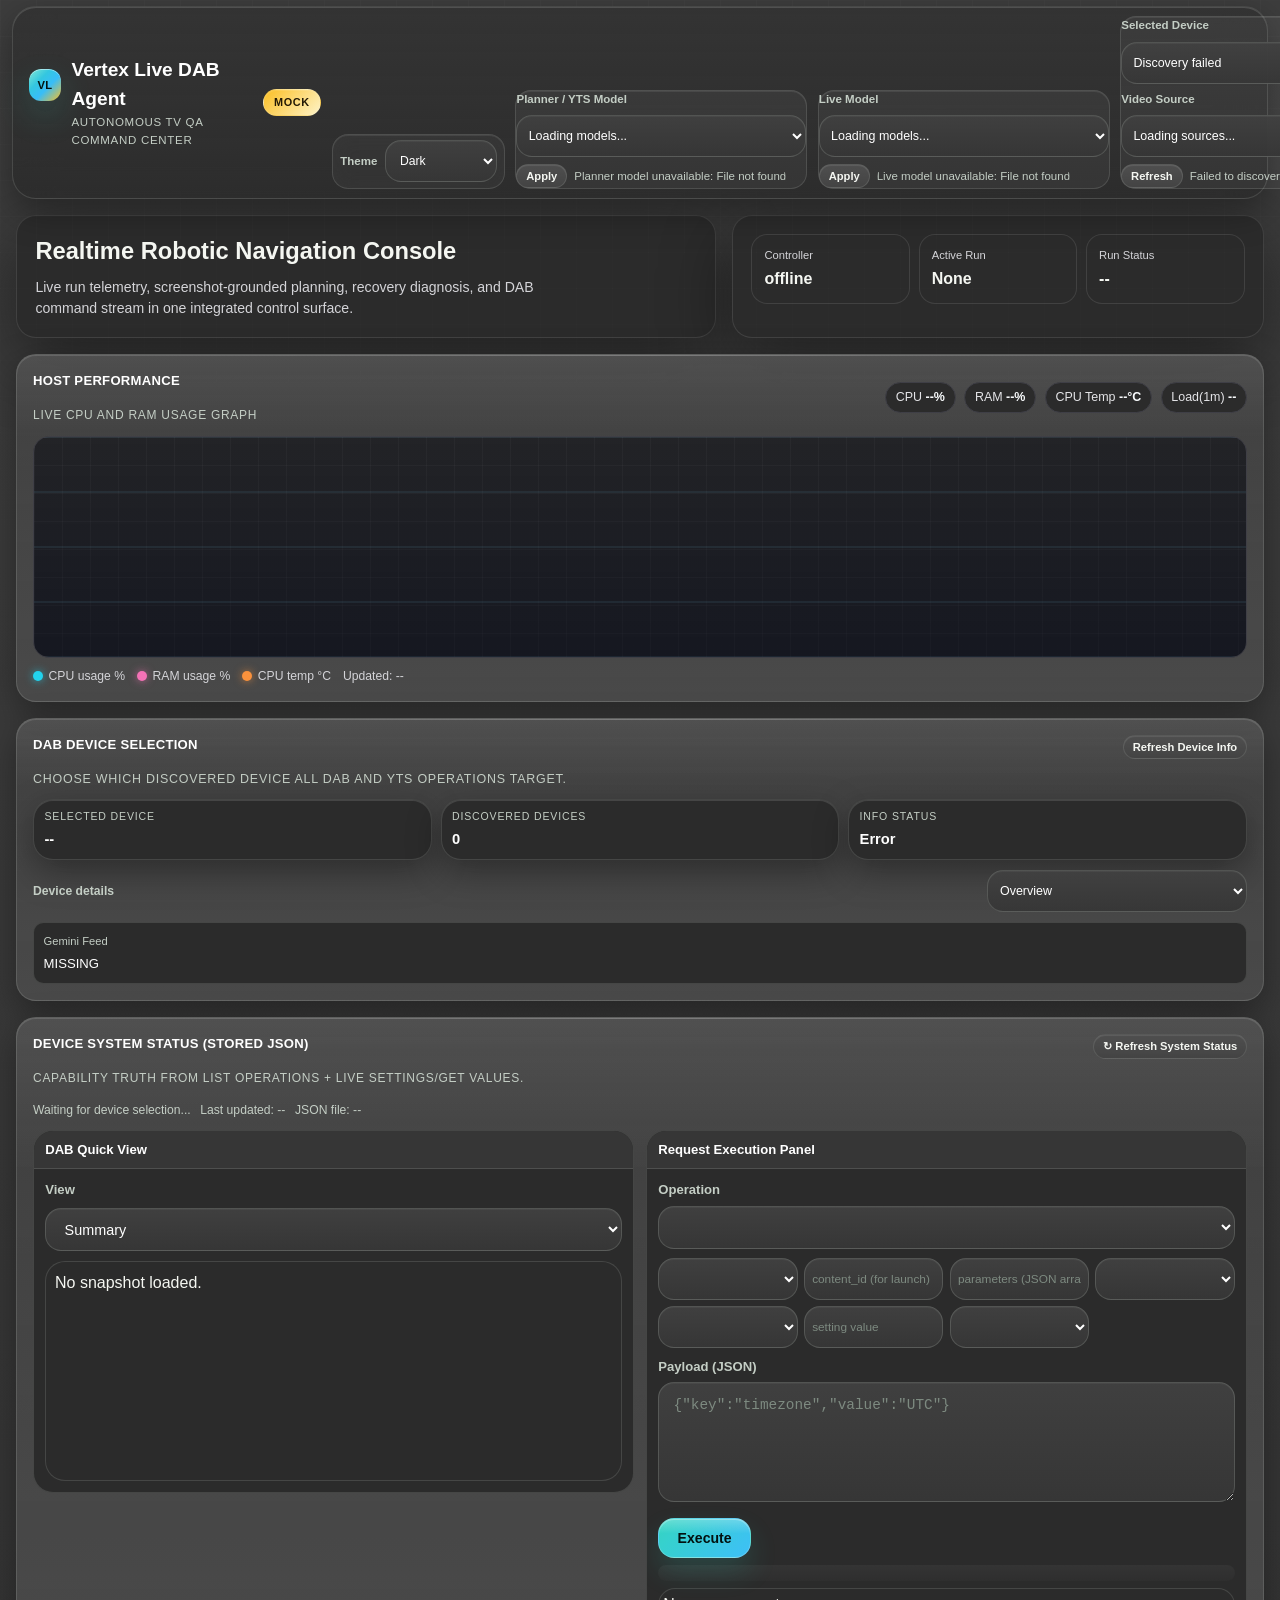
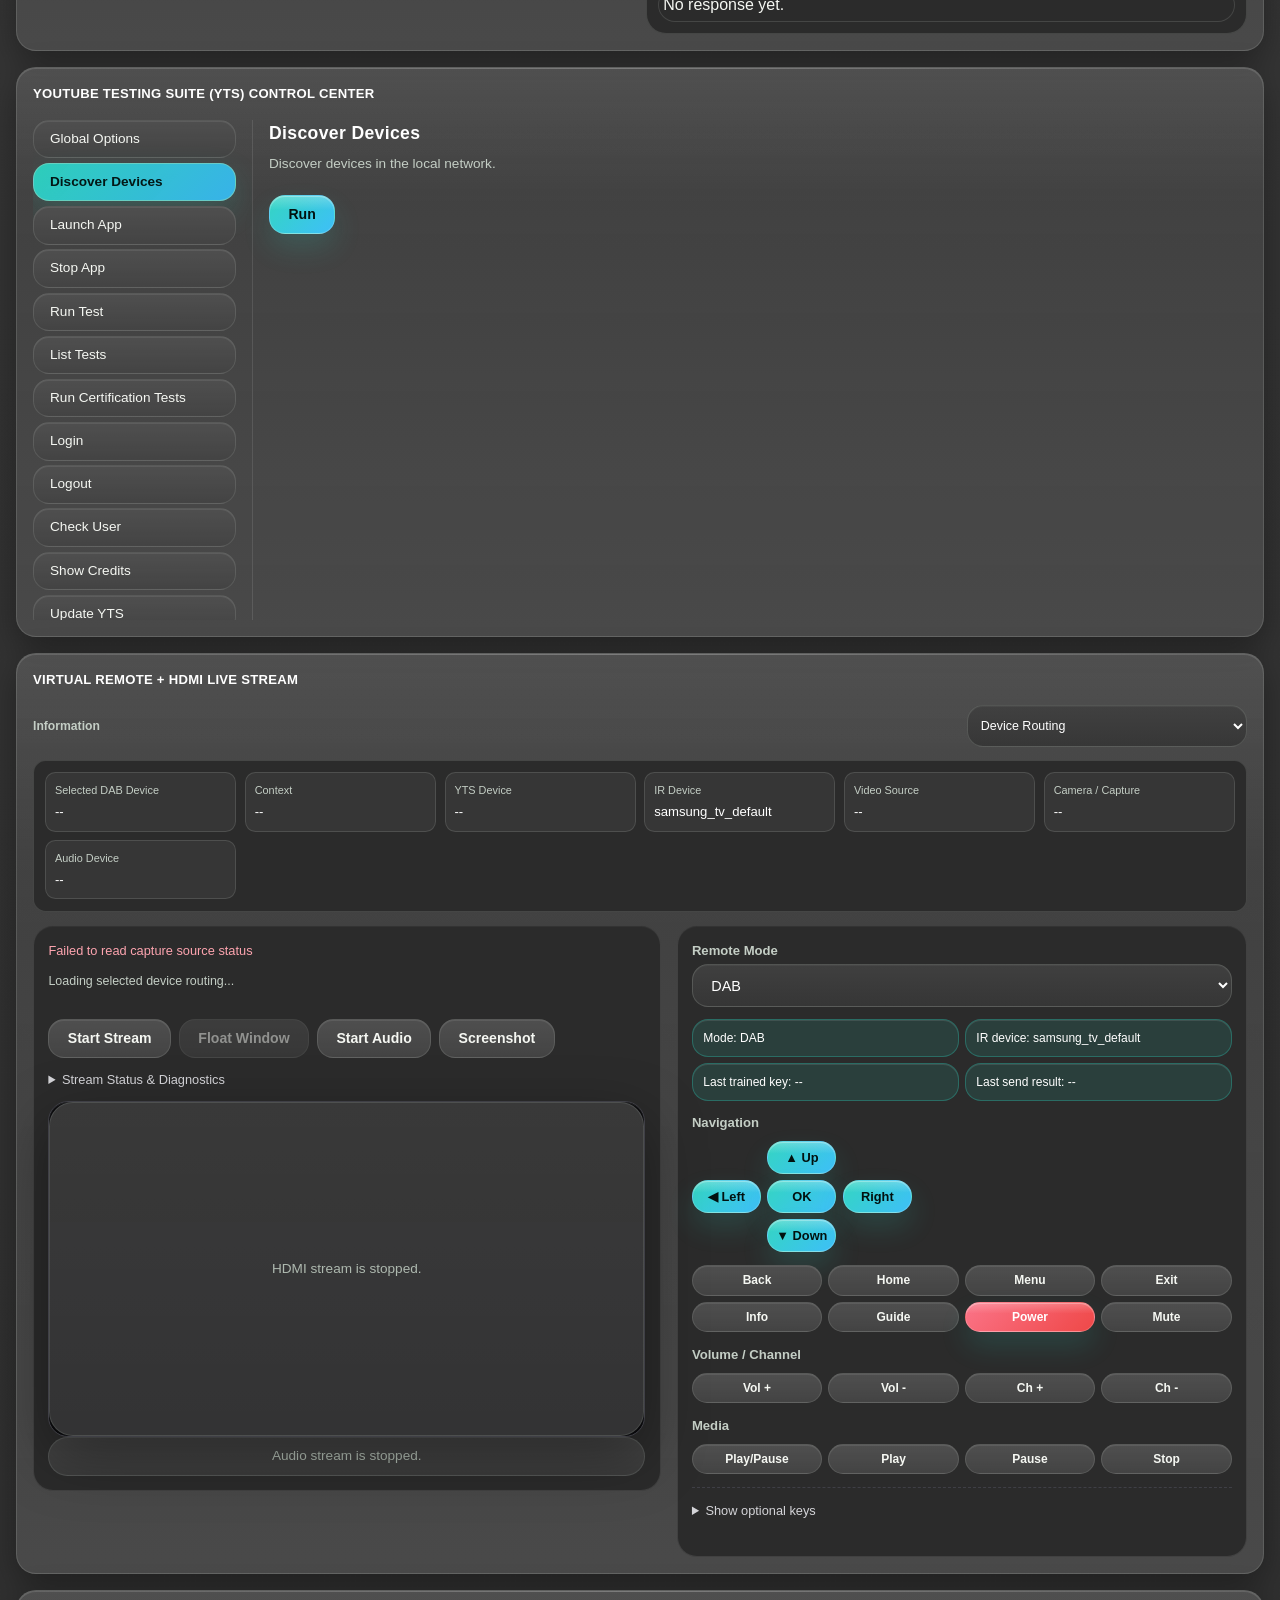
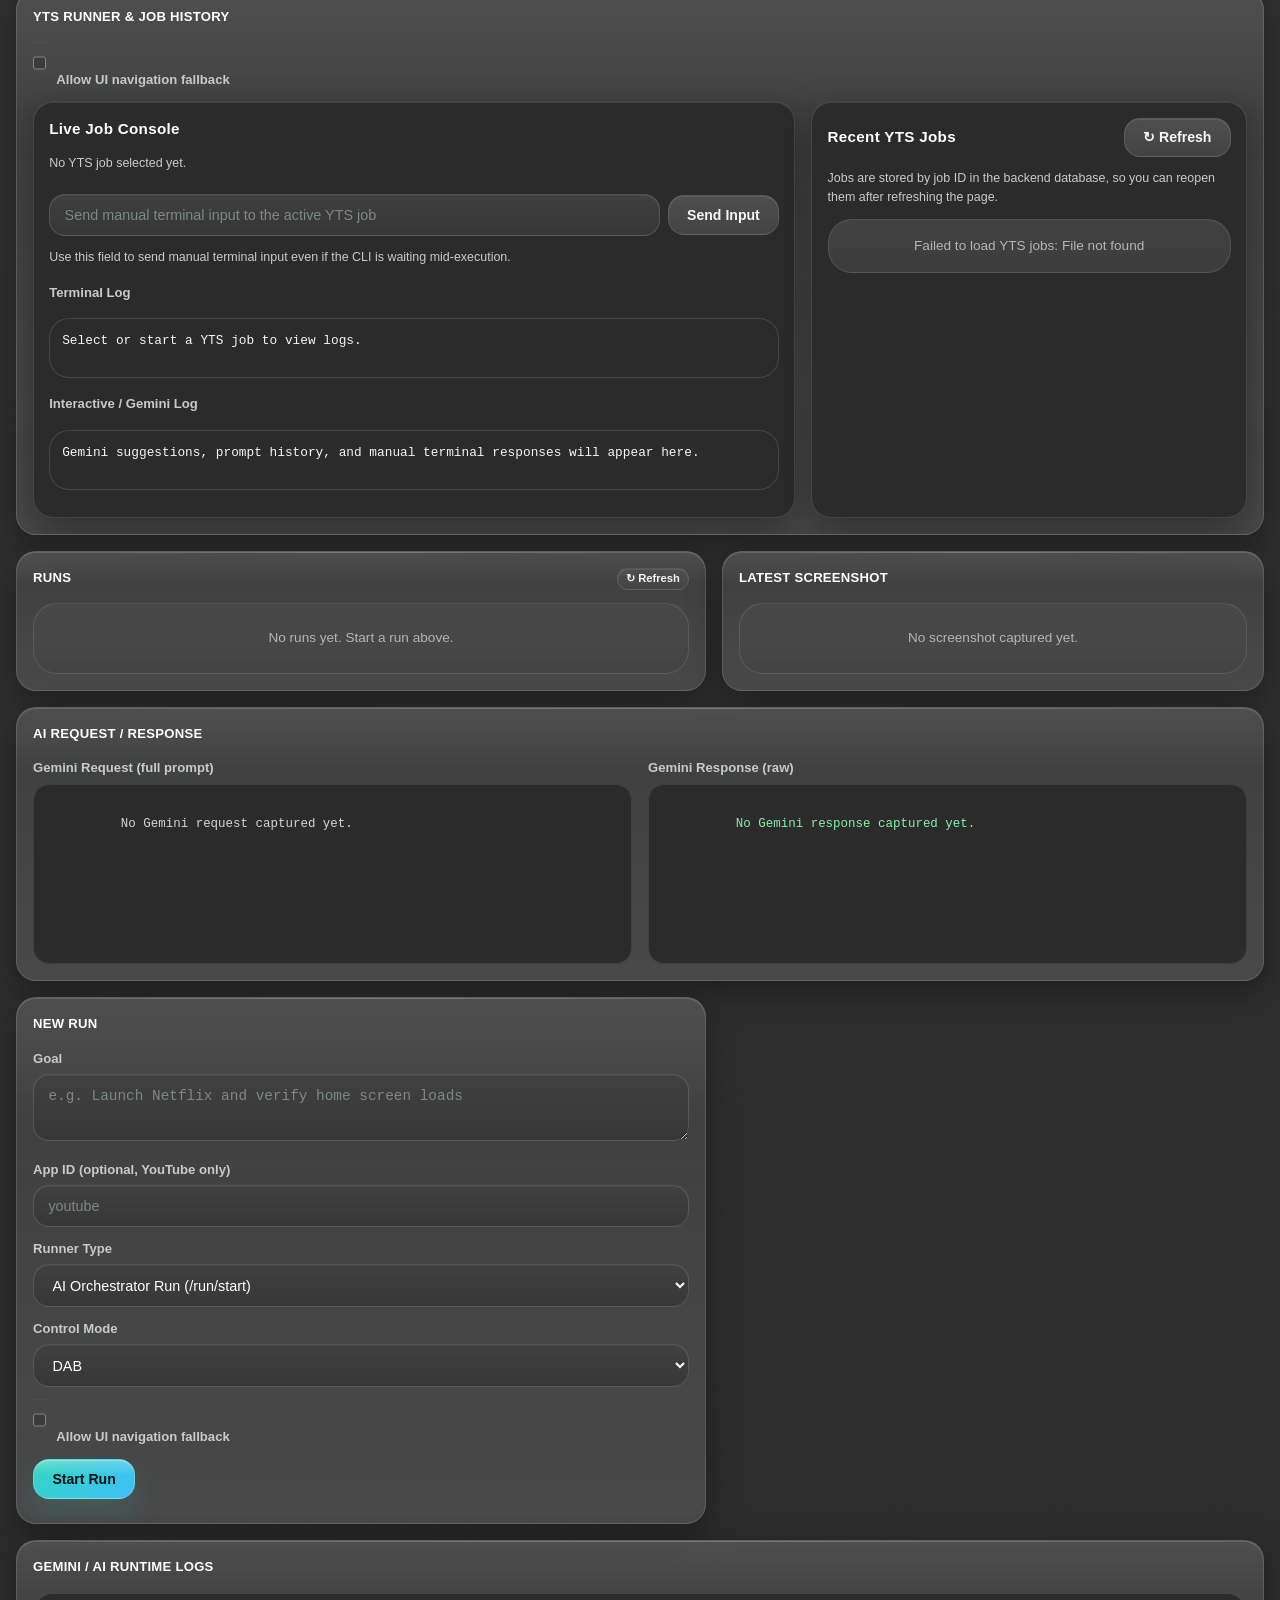
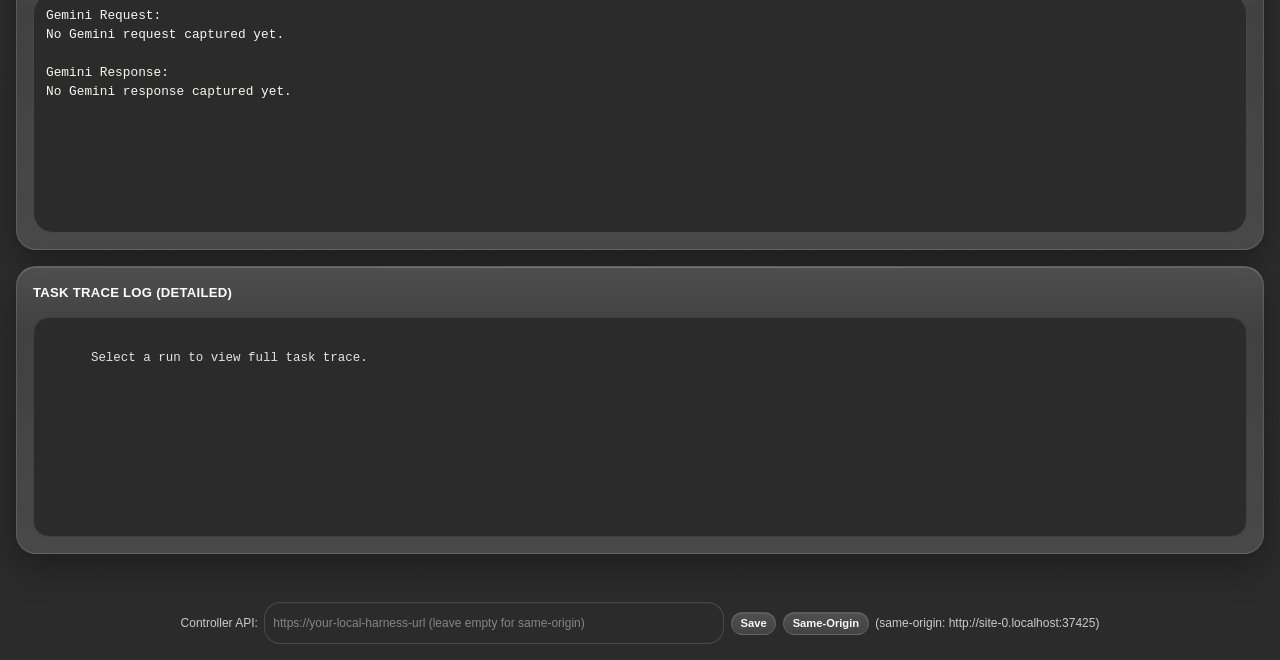
==== static/index.html @ 626fad24 "fix yts tests and prompts" ====
<!DOCTYPE html>
<html lang="en">
<head>
  <meta charset="UTF-8" />
  <meta name="viewport" content="width=device-width, initial-scale=1.0" />
  <title>Vertex Live DAB Agent</title>
  <style>
    :root {
      --bg-0: #050505;
      --bg-1: #0b0b0c;
      --bg-2: #141416;
      --panel: rgba(15, 15, 16, 0.82);
      --panel-strong: rgba(22, 22, 24, 0.96);
      --panel-soft: rgba(29, 29, 32, 0.78);
      --border: rgba(255, 255, 255, 0.1);
      --border-strong: rgba(255, 255, 255, 0.18);
      --text: #f5f5f5;
      --muted: #b0b0b5;
      --soft: #808087;
      --accent: #3f3f46;
      --accent-2: #71717a;
      --accent-3: #a1a1aa;
      --danger: #ff6b6b;
      --surface-0: #09090b;
      --surface-1: #111113;
      --surface-2: #18181b;
      --surface-3: #27272a;
      --surface-4: #3f3f46;
      --surface-5: #52525b;
      --text-strong: #fafafa;
      --text-muted: #b0b0b5;
      --text-dim: #808087;
      --text-faint: #71717a;
      --text-on-accent: #fafafa;
      --input-bg: linear-gradient(180deg, rgba(24, 24, 27, 0.96), rgba(14, 14, 16, 0.96));
      --input-border: rgba(255, 255, 255, 0.12);
      --input-hover: rgba(255, 255, 255, 0.18);
      --focus: #a1a1aa;
      --focus-ring: rgba(161, 161, 170, 0.18);
      --empty-bg: rgba(24, 24, 27, 0.72);
      --empty-border: rgba(255, 255, 255, 0.08);
      --empty-text: #808087;
      --tab-idle-bg: #27272a;
      --tab-idle-border: #3f3f46;
      --tab-idle-text: #b0b0b5;
      --tab-hover-bg: #3f3f46;
      --tab-hover-text: #f5f5f5;
      --tab-active-bg: linear-gradient(135deg, #52525b, #71717a);
      --tab-active-border: #71717a;
      --tab-active-text: #fafafa;
      --dropdown-bg: #18181b;
      --dropdown-hover: #27272a;
      --info: #d4d4d8;
      --success: #86efac;
      --warning: #fcd34d;
      --error: #fca5a5;
      --shadow-lg: 0 24px 80px rgba(1, 6, 18, 0.48);
      --shadow-md: 0 14px 34px rgba(2, 8, 23, 0.34);
      --radius-xl: 1.35rem;
      --radius-lg: 1rem;
      --radius-md: 0.72rem;
    }
    body[data-theme="light"] {
      --bg-0: #f4f8fc;
      --bg-1: #e9f0f8;
      --bg-2: #dfe9f6;
      --panel: rgba(255, 255, 255, 0.82);
      --panel-strong: rgba(249, 252, 255, 0.96);
      --panel-soft: rgba(240, 246, 253, 0.84);
      --border: rgba(41, 84, 128, 0.12);
      --border-strong: rgba(53, 106, 163, 0.25);
      --text: #10233a;
      --muted: #4f6785;
      --soft: #607795;
      --accent: #0ea5a4;
      --accent-2: #3b82f6;
      --accent-3: #d97706;
      --danger: #dc2626;
      --surface-0: #ffffff;
      --surface-1: #f8fbff;
      --surface-2: #edf3fa;
      --surface-3: #dfe9f6;
      --surface-4: #c9d7e8;
      --surface-5: #bfd1e6;
      --text-strong: #10233a;
      --text-muted: #4f6785;
      --text-dim: #607795;
      --text-faint: #7a8ea9;
      --text-on-accent: #10233a;
      --input-bg: linear-gradient(180deg, rgba(255, 255, 255, 0.98), rgba(242, 247, 253, 0.96));
      --input-border: rgba(41, 84, 128, 0.14);
      --input-hover: rgba(53, 106, 163, 0.24);
      --focus: #0ea5a4;
      --focus-ring: rgba(14, 165, 164, 0.16);
      --empty-bg: rgba(237, 243, 250, 0.9);
      --empty-border: rgba(41, 84, 128, 0.08);
      --empty-text: #607795;
      --tab-idle-bg: #edf3fa;
      --tab-idle-border: #c9d7e8;
      --tab-idle-text: #4f6785;
      --tab-hover-bg: #dfe9f6;
      --tab-hover-text: #10233a;
      --tab-active-bg: linear-gradient(135deg, #d9e7f4, #bfd1e6);
      --tab-active-border: #9eb7d3;
      --tab-active-text: #10233a;
      --dropdown-bg: #ffffff;
      --dropdown-hover: #edf3fa;
      --info: #35506e;
      --success: #166534;
      --warning: #b45309;
      --error: #b91c1c;
      --shadow-lg: 0 24px 80px rgba(32, 68, 107, 0.12);
      --shadow-md: 0 14px 34px rgba(32, 68, 107, 0.1);
    }
    * { box-sizing: border-box; margin: 0; padding: 0; }
    body {
      font-family: "SF Pro Text", "SF Pro Display", Inter, "Segoe UI", Roboto, Arial, sans-serif;
      background:
        radial-gradient(960px 560px at -10% -10%, rgba(255, 255, 255, 0.06), transparent 54%),
        radial-gradient(840px 520px at 110% 0%, rgba(113, 113, 122, 0.14), transparent 52%),
        linear-gradient(180deg, #141416 0%, #0b0b0c 34%, #050505 100%);
      color: var(--text);
      min-height: 100vh;
      background-attachment: fixed;
      overflow-x: hidden;
      transition: background 240ms ease, color 180ms ease;
    }
    body::before {
      content: '';
      position: fixed;
      inset: 0;
      pointer-events: none;
      background:
        linear-gradient(rgba(255, 255, 255, 0.035) 1px, transparent 1px),
        linear-gradient(90deg, rgba(255, 255, 255, 0.035) 1px, transparent 1px);
      background-size: 42px 42px;
      mask-image: radial-gradient(circle at center, black 20%, transparent 78%);
    }
    body::after {
      content: '';
      position: fixed;
      inset: 0;
      pointer-events: none;
      background:
        radial-gradient(circle at 20% 20%, rgba(255,255,255,0.06), transparent 0.7%),
        radial-gradient(circle at 80% 30%, rgba(255,255,255,0.05), transparent 0.8%),
        radial-gradient(circle at 60% 70%, rgba(255,255,255,0.04), transparent 0.7%);
      opacity: 0.65;
    }
    header {
      background: linear-gradient(180deg, rgba(12, 12, 13, 0.88), rgba(18, 18, 20, 0.72));
      backdrop-filter: blur(18px) saturate(140%);
      padding: 0.55rem 1rem;
      border-bottom: 1px solid var(--border);
      display: flex;
      align-items: center;
      gap: 0.7rem;
      position: relative;
      top: auto;
      z-index: 30;
      box-shadow: 0 8px 24px rgba(2, 8, 23, 0.18);
    }
    header h1 {
      font-size: clamp(0.98rem, 0.92rem + 0.35vw, 1.22rem);
      font-weight: 700;
      color: #fafafa;
      letter-spacing: 0.015em;
    }
    .badge {
      background: linear-gradient(135deg, var(--accent), var(--accent-2));
      color: #fafafa;
      font-size: 0.68rem;
      padding: 0.28rem 0.65rem;
      border-radius: 9999px;
      font-weight: 800;
      letter-spacing: 0.06em;
      text-transform: uppercase;
      box-shadow: 0 8px 24px rgba(113, 113, 122, 0.24);
    }
    .badge.mock { background: linear-gradient(135deg, var(--accent-3), #737373); color: #111111; }
    main {
      width: min(100%, 1720px);
      margin: 1rem auto 2rem;
      padding: 0 1rem 1rem;
      display: grid;
      grid-template-columns: minmax(0, 1.12fr) minmax(0, 0.88fr);
      gap: 1rem;
      align-items: start;
    }
    .card {
      background:
        linear-gradient(180deg, rgba(255, 255, 255, 0.05), rgba(255,255,255,0) 24%),
        linear-gradient(180deg, var(--panel), var(--panel-strong));
      border: 1px solid var(--border);
      box-shadow: var(--shadow-md), inset 0 1px 0 rgba(255, 255, 255, 0.08);
      border-radius: var(--radius-xl);
      padding: 1rem;
      overflow: hidden;
      position: relative;
      transition: transform 180ms ease, border-color 180ms ease, box-shadow 180ms ease, background 180ms ease;
    }
    .card::before {
      content: '';
      position: absolute;
      inset: 0 auto auto 0;
      width: 100%;
      height: 1px;
      background: linear-gradient(90deg, transparent, rgba(255,255,255,0.24), transparent);
      opacity: 0.65;
    }
    .card:hover {
      transform: translateY(-2px);
      border-color: var(--border-strong);
      box-shadow: var(--shadow-lg), inset 0 1px 0 rgba(255,255,255,0.08);
    }
    .card h2 {
      font-size: 0.82rem;
      font-weight: 700;
      color: var(--text-muted);
      text-transform: uppercase;
      letter-spacing: 0.12em;
      margin-bottom: 0.95rem;
    }
    label { display: block; font-size: 0.82rem; color: var(--muted); margin-bottom: 0.35rem; font-weight: 600; }
    input, textarea, select {
      width: 100%;
      background: var(--input-bg);
      border: 1px solid var(--input-border);
      border-radius: 0.85rem;
      color: var(--text);
      padding: 0.72rem 0.9rem;
      font-size: 0.9rem;
      outline: none;
      box-shadow: inset 0 1px 0 rgba(255,255,255,0.04);
      transition: border-color 160ms ease, box-shadow 160ms ease, background 160ms ease, transform 160ms ease;
    }
    input:hover, textarea:hover, select:hover { border-color: var(--input-hover); }
    input:focus, textarea:focus, select:focus {
      border-color: var(--focus);
      box-shadow: 0 0 0 3px var(--focus-ring), 0 10px 24px rgba(0, 0, 0, 0.22);
      transform: translateY(-1px);
    }
    textarea { resize: vertical; min-height: 60px; }
    button {
      background: linear-gradient(135deg, #3f3f46, #71717a);
      color: #fafafa;
      border: 1px solid rgba(255,255,255,0.08);
      border-radius: 999px;
      padding: 0.68rem 1.15rem;
      font-size: 0.88rem;
      font-weight: 700;
      cursor: pointer;
      transition: transform 160ms ease, box-shadow 160ms ease, filter 160ms ease, background 160ms ease;
      box-shadow: 0 10px 28px rgba(0, 0, 0, 0.24);
    }
    button:hover { transform: translateY(-1px); filter: brightness(1.05); }
    button:active { transform: translateY(0); }
    button.danger { background: linear-gradient(135deg, #ff7b7b, #ff4d6d); color: #fff5f5; }
    button.secondary {
      background: linear-gradient(180deg, rgba(29, 29, 32, 0.96), rgba(20, 20, 22, 0.96));
      color: #e4e4e7;
      border-color: rgba(255, 255, 255, 0.12);
      box-shadow: none;
    }
    .btn-row { display: flex; gap: 0.5rem; margin-top: 0.75rem; flex-wrap: wrap; }
    .status-pill {
      display: inline-block; font-size: 0.75rem; font-weight: 600; padding: 0.2rem 0.6rem;
      border-radius: 9999px;
    }
    .PENDING { background: var(--surface-3); color: var(--text-muted); }
    .RUNNING { background: rgba(113, 113, 122, 0.18); color: var(--info); }
    .DONE { background: rgba(34, 197, 94, 0.12); color: var(--success); }
    .FAILED { background: rgba(239, 68, 68, 0.12); color: var(--error); }
    .TIMEOUT { background: rgba(245, 158, 11, 0.14); color: var(--warning); }
    .ERROR { background: rgba(239, 68, 68, 0.12); color: var(--error); }
    .STOPPED { background: var(--surface-4); color: var(--text-muted); }
    #run-list { display: flex; flex-direction: column; gap: 0.6rem; max-height: 380px; overflow-y: auto; }
    .run-item {
      background: linear-gradient(180deg, rgba(24, 24, 27, 0.96), rgba(14, 14, 16, 0.96));
      border: 1px solid rgba(255, 255, 255, 0.1);
      border-radius: 0.95rem;
      padding: 0.85rem 1rem;
      cursor: pointer;
      transition: border-color 0.15s, transform 0.12s, box-shadow 0.15s ease, background 0.15s ease;
    }
    .run-item:hover { border-color: rgba(161, 161, 170, 0.4); transform: translateY(-1px); box-shadow: 0 18px 30px rgba(0, 0, 0, 0.28); }
    .run-item.selected { border-color: rgba(161, 161, 170, 0.46); background: linear-gradient(180deg, rgba(34, 34, 37, 0.98), rgba(19, 19, 21, 0.98)); }
    .run-goal { font-size: 0.9rem; font-weight: 500; margin-bottom: 0.3rem; }
    .run-meta { font-size: 0.75rem; color: var(--text-dim); }
    #detail-panel { grid-column: 1 / -1; }
    .detail-grid { display: grid; grid-template-columns: repeat(auto-fit, minmax(160px, 1fr)); gap: 0.75rem; margin-bottom: 1rem; }
    .stat { background: linear-gradient(180deg, rgba(24, 24, 27, 0.9), rgba(16, 16, 18, 0.9)); border: 1px solid rgba(255, 255, 255, 0.1); border-radius: 0.9rem; padding: 0.85rem 1rem; }
    .stat-label { font-size: 0.74rem; color: var(--soft); margin-bottom: 0.2rem; text-transform: uppercase; letter-spacing: 0.08em; }
    .stat-value { font-size: 1.1rem; font-weight: 600; color: #f1f5f9; }
    #action-log, #ai-log, #dab-log { max-height: 220px; overflow-y: auto; font-family: monospace; font-size: 0.8rem; color: var(--text-muted); }
    #friendly-log, #diagnosis-log, #narration-log { max-height: 240px; overflow-y: auto; font-size: 0.85rem; color: var(--text); }
    .log-line { padding: 0.15rem 0; border-bottom: 1px solid #27272a; }
    .log-line .PASS { color: #4ade80; }
    .log-line .FAIL { color: #f87171; }
    #screenshot-img { max-width: 100%; border-radius: 0.5rem; border: 1px solid #3f3f46; }
    #hdmi-stream-img, #hdmi-stream-player, #floating-stream-img, #floating-stream-player {
      display: block;
      width: 100%;
      height: 100%;
      object-fit: contain;
      background: #050505;
      transition: opacity 220ms ease, filter 220ms ease;
    }
    #hdmi-stream-container {
      position: relative;
      width: 100%;
      aspect-ratio: 16 / 9;
      min-height: 0;
      border-radius: 0.6rem;
      overflow: hidden;
      background: #09090b;
      border: 1px solid #3f3f46;
      transition: box-shadow 220ms ease, border-color 220ms ease;
    }
    #hdmi-stream-container .empty-state {
      position: absolute;
      inset: 0;
      display: flex;
      align-items: center;
      justify-content: center;
      margin: 0;
      min-height: 0;
      text-align: center;
    }
    #hdmi-stream-container.switching {
      border-color: #71717a;
      box-shadow: 0 0 0 2px rgba(113, 113, 122, 0.18) inset;
    }
    #hdmi-stream-container.switching #hdmi-stream-img {
      opacity: 0.34;
      filter: blur(1px);
    }
    #hdmi-stream-container.stopping #hdmi-stream-img {
      opacity: 0;
    }
    .stream-overlay {
      position: absolute;
      inset: auto 0 0 0;
      padding: 0.45rem 0.6rem;
      background: linear-gradient(180deg, rgba(9,9,11,0), rgba(9,9,11,0.82) 55%, rgba(9,9,11,0.96));
      color: #d4d4d8;
      font-size: 0.78rem;
      opacity: 0;
      transform: translateY(4px);
      transition: opacity 180ms ease, transform 180ms ease;
      pointer-events: none;
    }
    #hdmi-stream-container.switching .stream-overlay {
      opacity: 1;
      transform: translateY(0);
    }
    .capture-switch-status {
      margin-top: 0.45rem;
      font-size: 0.78rem;
      min-height: 1rem;
      color: #d4d4d8;
      transition: opacity 180ms ease;
    }
    #audio-stream-player { width: 100%; margin-top: 0.6rem; }
    .floating-stream-window {
      position: fixed;
      right: 1rem;
      bottom: 1rem;
      z-index: 60;
      width: min(560px, calc(100vw - 2rem));
      border: 1px solid rgba(255, 255, 255, 0.14);
      border-radius: 0.75rem;
      overflow: hidden;
      background: #09090b;
      box-shadow: 0 24px 70px rgba(0, 0, 0, 0.5);
      transition: opacity 300ms cubic-bezier(0.4, 0, 0.2, 1), transform 300ms cubic-bezier(0.4, 0, 0.2, 1), visibility 300ms;
    }
    .floating-stream-window.hidden {
      opacity: 0;
      visibility: hidden;
      transform: translateY(30px) scale(0.95);
      pointer-events: none;
    }
    .floating-stream-head {
      display: flex;
      align-items: center;
      justify-content: space-between;
      gap: 0.75rem;
      padding: 0.55rem 0.65rem;
      background: rgba(18, 18, 20, 0.96);
      border-bottom: 1px solid rgba(255, 255, 255, 0.1);
    }
    .floating-stream-title { font-size: 0.78rem; font-weight: 700; color: var(--text); }
    .floating-stream-actions { display: flex; gap: 0.4rem; align-items: center; }
    .floating-stream-stage {
      position: relative;
      width: 100%;
      aspect-ratio: 16 / 9;
      background: #050505;
    }
    .floating-stream-stage .empty-state {
      position: absolute;
      inset: 0;
      display: flex;
      align-items: center;
      justify-content: center;
      margin: 0;
      min-height: 0;
      text-align: center;
      padding: 0.75rem;
    }
    .floating-stream-reopen {
      position: fixed;
      right: 1rem;
      bottom: 1rem;
      z-index: 59;
      display: inline-flex;
      opacity: 0;
      visibility: hidden;
      transform: translateY(30px) scale(0.95);
      transition: opacity 300ms cubic-bezier(0.4, 0, 0.2, 1), transform 300ms cubic-bezier(0.4, 0, 0.2, 1), visibility 300ms;
      box-shadow: 0 16px 40px rgba(0, 0, 0, 0.38);
    }
    .floating-stream-reopen.visible {
      opacity: 1;
      visibility: visible;
      transform: translateY(0) scale(1);
    }
    @media (max-width: 760px) {
      .floating-stream-window {
        right: 0.75rem;
        bottom: 0.75rem;
        width: calc(100vw - 1.5rem);
      }
      .floating-stream-reopen {
        right: 0.75rem;
        bottom: 0.75rem;
      }
    }
    .remote-layout { display: grid; grid-template-columns: 1.1fr 1fr; gap: 1rem; align-items: start; }
    .remote-panel { background: linear-gradient(180deg, rgba(24, 24, 27, 0.92), rgba(14, 14, 16, 0.94)); border: 1px solid rgba(255, 255, 255, 0.1); border-radius: 1rem; padding: 0.9rem; box-shadow: inset 0 1px 0 rgba(255,255,255,0.04); }
    .remote-mode-toolbar { display:flex; gap:0.5rem; align-items:end; flex-wrap:wrap; margin-bottom:0.75rem; }
    .remote-mode-toolbar > div { flex:1 1 180px; }
    .remote-meta { display:grid; grid-template-columns: repeat(2, minmax(160px, 1fr)); gap:0.4rem; margin-bottom:0.75rem; }
    .remote-meta-chip { background: rgba(24, 24, 27, 0.92); border:1px solid rgba(255, 255, 255, 0.1); border-radius:0.7rem; padding:0.55rem 0.65rem; font-size:0.75rem; color:#e4e4e7; }
    .remote-info-toolbar { display:flex; justify-content:space-between; align-items:center; gap:0.7rem; flex-wrap:wrap; margin:0.45rem 0 0.85rem; }
    .remote-info-toolbar label { margin:0; font-size:0.76rem; color:var(--text-muted); }
    .remote-info-toolbar select { width:min(280px, 100%); padding:0.4rem 0.55rem; font-size:0.78rem; }
    .remote-info-panel { margin-bottom:0.85rem; border:1px solid var(--border); border-radius:0.8rem; background:var(--surface-1); padding:0.7rem; }
    .remote-info-grid { display:grid; grid-template-columns:repeat(auto-fit, minmax(170px, 1fr)); gap:0.55rem; }
    .remote-info-cell { border:1px solid var(--border); border-radius:0.65rem; background:var(--surface-2); padding:0.55rem; min-width:0; }
    .remote-info-label { color:var(--text-muted); font-size:0.68rem; margin-bottom:0.22rem; }
    .remote-info-value { color:var(--text-strong); font-size:0.82rem; word-break:break-word; white-space:pre-wrap; }
    .ir-panel { border:1px dashed rgba(255, 255, 255, 0.14); border-radius:0.95rem; padding:0.8rem; margin-bottom:0.75rem; background:linear-gradient(180deg, rgba(18, 18, 20, 0.94), rgba(10, 10, 11, 0.9)); }
    .remote-grid { display: grid; grid-template-columns: repeat(4, minmax(58px, 1fr)); gap: 0.4rem; }
    .key-btn { padding: 0.45rem 0.35rem; font-size: 0.75rem; }
    .dpad-wrap { max-width: 260px; margin-bottom: 0.8rem; }
    .num-grid { display: grid; grid-template-columns: repeat(3, minmax(56px, 1fr)); gap: 0.4rem; max-width: 210px; }
    .color-grid { display: grid; grid-template-columns: repeat(4, minmax(56px, 1fr)); gap: 0.4rem; max-width: 300px; }
    .k-red { background: #dc2626; }
    .k-green { background: #16a34a; }
    .k-yellow { background: #ca8a04; }
    .k-blue { background: #52525b; }
    details.remote-optional { margin-top: 0.8rem; border-top: 1px dashed #3f3f46; padding-top: 0.8rem; }
    details.remote-optional > summary { cursor: pointer; color: #d4d4d8; font-size: 0.8rem; margin-bottom: 0.6rem; }
    .key-grid { display: grid; grid-template-columns: repeat(3, 1fr); gap: 0.4rem; max-width: 220px; }
    .key-grid button { padding: 0.5rem; font-size: 0.8rem; }
    .full-width { grid-column: 1 / -1; }
    #status-bar { text-align: center; font-size: 0.75rem; color: var(--muted); margin-top: 0.5rem; display:flex; gap:0.4rem; align-items:center; justify-content:center; flex-wrap:wrap; padding: 0 1rem 1rem; }
    #api-base-input { width: min(460px, 90vw); background:#111113; border:1px solid #3f3f46; color:#e4e4e7; border-radius:0.4rem; padding:0.3rem 0.5rem; font-size:0.75rem; }
    .mini-btn { padding: 0.3rem 0.55rem; font-size:0.7rem; border-radius:0.4rem; }
    .empty-state { color: var(--empty-text); font-size: 0.85rem; text-align: center; padding: 1.5rem; background: var(--empty-bg); border: 1px solid var(--empty-border); border-radius: 0.8rem; }
    .error-msg { color: #f87171; font-size: 0.8rem; margin-top: 0.5rem; }
    .subtitle { font-size: 0.75rem; color: #d4d4d8; letter-spacing: 0.06em; text-transform: uppercase; }
    .header-right { margin-left:auto; display:flex; gap:0.6rem; align-items:center; }
    .theme-toolbar { display:flex; gap:0.45rem; align-items:center; padding:0.35rem 0.45rem; border:1px solid var(--border); border-radius:999px; background:rgba(24, 24, 27, 0.55); backdrop-filter: blur(10px); }
    .theme-toolbar label { margin:0; font-size:0.72rem; color:var(--muted); }
    .theme-toolbar select { width:auto; min-width:112px; padding:0.38rem 1.8rem 0.38rem 0.65rem; font-size:0.76rem; border-radius:999px; }
    body[data-theme="light"] header {
      background: linear-gradient(180deg, rgba(255, 255, 255, 0.9), rgba(245, 250, 255, 0.78));
      box-shadow: 0 10px 28px rgba(76, 112, 150, 0.12);
    }
    body[data-theme="light"] .theme-toolbar { background: rgba(255, 255, 255, 0.72); }
    body[data-theme="light"] .card,
    body[data-theme="light"] .hero-panel,
    body[data-theme="light"] .remote-panel,
    body[data-theme="light"] .yts-runner-panel,
    body[data-theme="light"] .stat,
    body[data-theme="light"] .run-item,
    body[data-theme="light"] .kpi {
      background:
        linear-gradient(180deg, rgba(255, 255, 255, 0.88), rgba(245, 250, 255, 0.94));
      color: var(--text);
    }
    body[data-theme="light"] input,
    body[data-theme="light"] textarea,
    body[data-theme="light"] select,
    body[data-theme="light"] .remote-meta-chip,
    body[data-theme="light"] .ir-panel,
    body[data-theme="light"] .settings-table-wrap,
    body[data-theme="light"] .sysstate-panel,
    body[data-theme="light"] .yts-job-item,
    body[data-theme="light"] .yts-result-box,
    body[data-theme="light"] .yts-chip-list {
      background: linear-gradient(180deg, rgba(255, 255, 255, 0.96), rgba(242, 247, 253, 0.96));
      color: var(--text);
    }
    body[data-theme="light"] .subtitle,
    body[data-theme="light"] .model-status,
    body[data-theme="light"] .device-status,
    body[data-theme="light"] .hero-sub,
    body[data-theme="light"] .perf-legend,
    body[data-theme="light"] .yts-subtle {
      color: #557297;
    }
    body[data-theme="light"] .quick-nav button,
    body[data-theme="light"] .tab-btn,
    body[data-theme="light"] button.secondary,
    body[data-theme="light"] .yts-download-link.secondary {
      background: linear-gradient(180deg, rgba(239, 246, 255, 0.96), rgba(227, 238, 252, 0.96));
      color: #143250;
    }
    .device-toolbar { display:flex; gap:0.45rem; align-items:center; flex-wrap:wrap; }
    .device-toolbar label { margin:0; font-size:0.72rem; color:var(--text-muted); }
    .device-toolbar select { width:min(300px, 56vw); padding:0.35rem 0.45rem; font-size:0.78rem; }
    .model-toolbar { display:flex; gap:0.45rem; align-items:center; flex-wrap:wrap; }
    .model-toolbar label { margin:0; font-size:0.72rem; color:var(--text-muted); }
    .model-toolbar select { width:min(290px, 52vw); padding:0.35rem 0.45rem; font-size:0.78rem; }
    .model-status { font-size:0.72rem; color:var(--text-muted); max-width:360px; overflow:hidden; text-overflow:ellipsis; white-space:nowrap; }
    .device-status { font-size:0.72rem; color:var(--text-muted); }
    #dab-device-card { align-self:start; }
    #dab-device-card .stat { padding:0.55rem 0.65rem; }
    #dab-device-card .stat-label { font-size:0.66rem; }
    #dab-device-card .stat-value { font-size:0.92rem; }
    .device-card-head { display:flex; justify-content:space-between; gap:0.75rem; align-items:flex-start; flex-wrap:wrap; margin-bottom:0.65rem; }
    .device-card-head .subtitle { font-size:0.78rem; }
    .device-info-grid { display:grid; grid-template-columns: repeat(auto-fit, minmax(140px, 1fr)); gap:0.55rem; margin-bottom:0.65rem; }
    .device-view-toolbar { display:flex; align-items:center; justify-content:space-between; gap:0.6rem; flex-wrap:wrap; margin-bottom:0.65rem; }
    .device-view-toolbar label { margin:0; font-size:0.76rem; color:var(--text-muted); }
    .device-view-toolbar select { width:min(260px, 100%); padding:0.4rem 0.5rem; font-size:0.78rem; }
    .device-window { display:grid; grid-template-columns:1fr 1fr; gap:0.8rem; }
    .device-section { background:var(--surface-1); border:1px solid var(--border); border-radius:0.65rem; padding:0.75rem; }
    .device-section h3 { font-size:0.84rem; color:var(--text-strong); margin-bottom:0.5rem; }
    .device-summary-body { max-height:360px; overflow:auto; }
    .device-result-grid { display:grid; grid-template-columns:repeat(auto-fit, minmax(170px, 1fr)); gap:0.55rem; }
    .device-result-cell { border:1px solid var(--border); border-radius:0.65rem; background:var(--surface-1); padding:0.6rem; min-width:0; }
    .device-result-label { color:var(--text-muted); font-size:0.7rem; margin-bottom:0.25rem; }
    .device-result-value { color:var(--text-strong); font-size:0.82rem; word-break:break-word; white-space:pre-wrap; }
    .device-summary-body pre { margin:0; max-height:340px; overflow:auto; font-size:0.72rem; color:var(--text); background:var(--surface-0); border:1px solid var(--border); border-radius:0.65rem; padding:0.65rem; }
    .device-kv { display:grid; grid-template-columns: minmax(120px, 0.8fr) 1.2fr; gap:0.35rem 0.55rem; font-size:0.8rem; }
    .device-kv > div:nth-child(odd) { color:var(--text-muted); }
    .device-kv > div:nth-child(even) { color:var(--text); word-break:break-word; }
    .device-chip-list { display:flex; flex-wrap:wrap; gap:0.35rem; }
    .device-chip { display:inline-block; border:1px solid var(--border); border-radius:999px; padding:0.2rem 0.5rem; font-size:0.72rem; color:var(--text-strong); background:var(--surface-2); }
    .device-raw details { margin-top:0.6rem; }
    .device-raw summary { cursor:pointer; color:var(--text-muted); font-size:0.78rem; }
    .device-raw pre { margin-top:0.45rem; max-height:180px; overflow:auto; font-size:0.72rem; color:var(--text); background:var(--surface-0); border:1px solid var(--border); border-radius:0.4rem; padding:0.45rem; }
    .settings-toolbar { display:grid; grid-template-columns: minmax(220px, 1fr) auto; gap:0.6rem; align-items:end; margin-bottom:0.75rem; }
    .settings-meta { display:flex; flex-wrap:wrap; gap:0.6rem; font-size:0.76rem; color:var(--text-muted); margin-bottom:0.65rem; }
    .settings-table-wrap { border:1px solid var(--border); border-radius:0.65rem; background:var(--surface-1); overflow:hidden; }
    .settings-table-scroll { max-height:440px; overflow:auto; }
    .settings-table { width:100%; border-collapse:collapse; table-layout:fixed; font-size:0.78rem; }
    .settings-table thead th { position:sticky; top:0; z-index:2; background:var(--surface-2); color:var(--text-muted); text-align:left; padding:0.55rem; border-bottom:1px solid var(--border); }
    .settings-table tbody td { padding:0.5rem 0.55rem; border-bottom:1px solid var(--border); vertical-align:top; color:var(--text); word-break:break-word; }
    .settings-table tbody tr:nth-child(2n) { background:color-mix(in srgb, var(--surface-2) 70%, transparent); }
    .settings-col-key { width:22%; }
    .settings-col-value { width:26%; }
    .settings-col-name { width:22%; }
    .settings-col-state { width:14%; }
    .settings-col-error { width:16%; }
    .settings-status-ok { color:#86efac; }
    .settings-status-fail { color:#fca5a5; }
    .sysstate-meta { display:flex; flex-wrap:wrap; gap:0.6rem; font-size:0.76rem; color:var(--text-muted); margin-bottom:0.65rem; }
    .sysstate-grid { display:grid; grid-template-columns: minmax(0, 1fr) minmax(0, 1fr); gap:0.75rem; align-items:start; }
    .sysstate-panel { background:var(--surface-1); border:1px solid var(--border); border-radius:0.65rem; overflow:hidden; }
    .sysstate-panel h3 { font-size:0.82rem; color:var(--text-strong); padding:0.55rem 0.7rem; border-bottom:1px solid var(--border); background:var(--surface-2); }
    .sysstate-panel .body { padding:0.7rem; }
    .sysstate-static-block { min-height:220px; max-height:260px; overflow:auto; border:1px solid var(--border); border-radius:0.5rem; background:var(--surface-1); padding:0.55rem; }
    .sysstate-op-actions { border:1px solid #3f3f46; border-radius:0.5rem; background:#111113; padding:0.55rem; margin-bottom:0.55rem; max-height:320px; overflow:auto; display:grid; grid-template-columns:1fr; gap:0.5rem; }
    .sysstate-op-card { border:1px solid var(--border); border-radius:0.45rem; background:var(--surface-2); padding:0.5rem; }
    .sysstate-op-head { display:flex; justify-content:space-between; gap:0.45rem; align-items:center; margin-bottom:0.4rem; }
    .sysstate-op-name { color:var(--text-strong); font-size:0.74rem; word-break:break-word; }
    .sysstate-op-body { display:grid; grid-template-columns:1fr auto; gap:0.45rem; align-items:end; }
    .sysstate-op-fields { display:grid; grid-template-columns:repeat(auto-fit, minmax(120px, 1fr)); gap:0.4rem; }
    .sysstate-op-fields input, .sysstate-op-fields select { padding:0.4rem 0.45rem; font-size:0.74rem; }
    .sysstate-op-card button { padding:0.4rem 0.65rem; font-size:0.74rem; }
    .sysstate-op-note { color:var(--text-muted); font-size:0.72rem; }
    .sysstate-op-result { margin-top:0.45rem; font-size:0.74rem; min-height:1rem; color:var(--text-muted); }
    .sysstate-chip-list { display:flex; flex-wrap:wrap; gap:0.35rem; }
    .sysstate-chip { display:inline-block; border:1px solid var(--border); border-radius:999px; padding:0.2rem 0.5rem; font-size:0.72rem; color:var(--text-strong); background:var(--surface-2); }
    .sysstate-empty { color:var(--text-dim); font-size:0.78rem; }
    .sysstate-table { width:100%; border-collapse:collapse; table-layout:fixed; font-size:0.76rem; }
    .sysstate-table th { text-align:left; color:var(--text-muted); border-bottom:1px solid var(--border); padding:0.38rem; position:sticky; top:0; background:var(--surface-2); }
    .sysstate-table td { color:var(--text); border-bottom:1px solid var(--border); padding:0.36rem; vertical-align:top; word-break:break-word; }
    .sysstate-roll { max-height:84px; overflow:auto; white-space:pre-wrap; word-break:break-word; border:1px solid var(--border); border-radius:0.35rem; padding:0.25rem; background:var(--surface-1); }
    .health-dot { width: 10px; height: 10px; border-radius: 50%; background: #ef4444; box-shadow: 0 0 12px rgba(239,68,68,0.6); }
    .health-dot.ok { background: #22c55e; box-shadow: 0 0 14px rgba(34,197,94,0.8); }
    .hero { grid-column: 1 / -1; display:grid; grid-template-columns: minmax(0, 1.25fr) minmax(320px, 0.95fr); gap:1rem; align-items:stretch; }
    .hero-panel {
      background:
        radial-gradient(circle at top left, rgba(255, 255, 255, 0.05), transparent 38%),
        linear-gradient(135deg, rgba(24, 24, 27, 0.98), rgba(14, 14, 16, 0.92));
      border:1px solid rgba(255, 255, 255, 0.1);
      border-radius: 1.2rem;
      padding: 1.15rem;
      box-shadow: var(--shadow-lg);
      min-height: 100%;
    }
    .hero-title { font-size: clamp(1.1rem, 1rem + 0.6vw, 1.5rem); font-weight: 700; margin-bottom: 0.45rem; }
    .hero-sub { color:#d4d4d8; font-size:0.88rem; line-height:1.48; max-width: 72ch; }
    .kpi-grid { display:grid; grid-template-columns: repeat(3, minmax(90px,1fr)); gap:0.55rem; }
    .kpi { background: linear-gradient(180deg, rgba(24, 24, 27, 0.78), rgba(14, 14, 16, 0.94)); border:1px solid rgba(255, 255, 255, 0.1); border-radius:0.9rem; padding:0.75rem; }
    .kpi .k { color:#d4d4d8; font-size:0.7rem; }
    .kpi .v { font-size:1rem; font-weight:700; margin-top:0.2rem; }
    .perf-card { grid-column: 1 / -1; }
    .perf-header { display:flex; justify-content:space-between; align-items:center; gap:0.75rem; margin-bottom:0.75rem; flex-wrap:wrap; }
    .perf-stats { display:flex; gap:0.55rem; flex-wrap:wrap; }
    .perf-chip { border:1px solid #3f3f46; border-radius:999px; padding:0.3rem 0.6rem; background:#18181b; font-size:0.78rem; color:#e4e4e7; }
    .perf-chip strong { color:#f8fafc; }
    .perf-canvas-wrap {
      position: relative;
      border: 1px solid #3f3f46;
      border-radius: 0.8rem;
      background: linear-gradient(180deg, rgba(9,9,11,0.65), rgba(9,9,11,0.92));
      overflow: hidden;
      min-height: 210px;
    }
    .perf-canvas-wrap::before {
      content: '';
      position: absolute;
      inset: 0;
      pointer-events: none;
      background-image: linear-gradient(rgba(255,255,255,0.04) 1px, transparent 1px), linear-gradient(90deg, rgba(255,255,255,0.04) 1px, transparent 1px);
      background-size: 28px 28px;
    }
    #perf-canvas { width:100%; height:220px; display:block; position:relative; z-index:1; }
    .perf-legend { margin-top:0.55rem; display:flex; gap:0.75rem; flex-wrap:wrap; font-size:0.76rem; color:#d4d4d8; }
    .perf-dot { width:10px; height:10px; border-radius:999px; display:inline-block; margin-right:0.35rem; vertical-align:middle; }
    .perf-dot.cpu { background:#22d3ee; box-shadow:0 0 8px rgba(34,211,238,0.65); }
    .perf-dot.ram { background:#f472b6; box-shadow:0 0 8px rgba(244,114,182,0.65); }
    .perf-dot.temp { background:#fb923c; box-shadow:0 0 8px rgba(251,146,60,0.65); }
    .quick-nav { grid-column:1 / -1; display:flex; gap:0.5rem; flex-wrap:wrap; }
    .quick-nav button { background:linear-gradient(180deg, rgba(39, 39, 42, 0.95), rgba(24, 24, 27, 0.95)); border:1px solid rgba(255, 255, 255, 0.1); color:#f4f4f5; }
    .quick-nav button:hover { background:linear-gradient(180deg, rgba(63, 63, 70, 0.98), rgba(39, 39, 42, 0.98)); }
    .detail-tabs { display:flex; gap:0.45rem; flex-wrap:wrap; margin:0.8rem 0; }
    .tab-btn { background:var(--tab-idle-bg); border:1px solid var(--tab-idle-border); color:var(--tab-idle-text); padding:0.45rem 1.1rem; border-radius:999px; font-size:0.78rem; cursor:pointer; transition: all 180ms ease; }
    .tab-btn:hover { background:var(--tab-hover-bg); color:var(--tab-hover-text); }
    .tab-btn.active { background:var(--tab-active-bg); border-color:var(--tab-active-border); color:var(--tab-active-text); }
    .detail-section { display:none; }
    .detail-section.active { display:block; }

    /* New YTS Styles */
    .yts-layout { display: grid; grid-template-columns: 220px 1fr; gap: 1rem; margin-top: 1rem; }
    .yts-nav { display: flex; flex-direction: column; gap: 0.3rem; border-right: 1px solid rgba(255, 255, 255, 0.1); padding-right: 1rem; max-height: 500px; overflow-y: auto; }
    .yts-nav-item { padding: 0.5rem 1rem; border-radius: 999px; cursor: pointer; font-size: 0.85rem; color: #b0b0b5; border: 1px solid transparent; white-space: nowrap; transition: all 180ms ease; }
    .yts-nav-item:hover { background: rgba(39, 39, 42, 0.8); color: #fafafa; }
    .yts-nav-item.active { background: linear-gradient(135deg, rgba(82, 82, 91, 0.95), rgba(113, 113, 122, 0.95)); color: #fafafa; font-weight: 700; border-color: transparent; }
    .yts-panel { display: none; }
    .yts-panel.active { display: block; }
    .yts-panel h3 { font-size: 1.1rem; font-weight: 600; margin-bottom: 0.5rem; color: #f1f5f9; }
    .yts-panel .description { font-size: 0.85rem; color: var(--text-muted); margin-bottom: 1.25rem; }
    .yts-result-box { margin-top:1rem; background:#111113; border:1px solid #3f3f46; border-radius:0.5rem; padding:0.75rem; font-family:monospace; font-size:0.8rem; color:#b0b0b5; white-space:pre-wrap; max-height:280px; overflow-y:auto; min-height:60px; }
    .yts-runner-grid { display:grid; grid-template-columns:1fr 1fr; gap:0.75rem; }
    .yts-chip-list { display:flex; flex-wrap:wrap; gap:0.5rem; min-height:2.5rem; padding:0.75rem; border:1px solid #3f3f46; border-radius:0.5rem; background:#111113; }
    .yts-chip { display:inline-flex; align-items:center; gap:0.45rem; border:1px solid #71717a; background:rgba(113,113,122,0.16); color:#f4f4f5; border-radius:999px; padding:0.3rem 0.65rem; font-size:0.78rem; }
    .yts-chip button { background:none; border:none; color:#d4d4d8; cursor:pointer; padding:0; font-size:0.85rem; }
    .yts-hint { font-size:0.78rem; color:var(--text-muted); margin-top:0.4rem; }
    .yts-section-shell {
      margin-top: 1rem;
      padding: 1rem;
      border: 1px solid rgba(255, 255, 255, 0.1);
      border-radius: 1rem;
      background:
        linear-gradient(180deg, rgba(255,255,255,0.045), rgba(255,255,255,0) 32%),
        linear-gradient(180deg, rgba(24, 24, 27, 0.78), rgba(12, 12, 13, 0.9));
      box-shadow: inset 0 1px 0 rgba(255,255,255,0.06);
    }
    .yts-section-head {
      display:flex;
      align-items:flex-start;
      justify-content:space-between;
      gap:0.75rem;
      margin-bottom:0.85rem;
    }
    .yts-section-kicker {
      display:inline-flex;
      align-items:center;
      gap:0.4rem;
      margin-bottom:0.28rem;
      color:var(--text-muted);
      font-size:0.7rem;
      font-weight:800;
      letter-spacing:0.12em;
      text-transform:uppercase;
    }
    .yts-section-title {
      margin:0;
      color:var(--text-strong);
      font-size:1rem;
      line-height:1.25;
      font-weight:800;
    }
    .yts-section-note {
      margin-top:0.28rem;
      color:var(--text-muted);
      font-size:0.8rem;
      line-height:1.45;
      max-width:720px;
    }
    .yts-option-grid {
      display:grid;
      grid-template-columns:repeat(2, minmax(0, 1fr));
      gap:0.7rem;
    }
    .yts-option-card {
      position:relative;
      display:grid;
      grid-template-columns:minmax(0, 1fr) auto;
      gap:0.75rem;
      align-items:start;
      min-height:112px;
      padding:0.86rem;
      border:1px solid rgba(255,255,255,0.1);
      border-radius:0.9rem;
      background:linear-gradient(180deg, rgba(39,39,42,0.74), rgba(18,18,20,0.86));
      cursor:pointer;
      overflow:hidden;
      transition:border-color 160ms ease, background 160ms ease, transform 160ms ease, box-shadow 160ms ease;
    }
    .yts-option-card:hover {
      transform:translateY(-1px);
      border-color:rgba(212, 212, 216, 0.24);
      box-shadow:0 16px 28px rgba(0,0,0,0.24);
    }
    .yts-option-card input {
      position:absolute;
      inline-size:1px;
      block-size:1px;
      opacity:0;
      pointer-events:none;
    }
    .yts-option-main { min-width:0; }
    .yts-option-topline {
      display:flex;
      flex-wrap:wrap;
      align-items:center;
      gap:0.45rem;
      margin-bottom:0.38rem;
    }
    .yts-option-name {
      color:var(--text-strong);
      font-size:0.9rem;
      font-weight:800;
      line-height:1.25;
    }
    .yts-option-tag {
      display:inline-flex;
      align-items:center;
      min-height:1.35rem;
      padding:0.18rem 0.46rem;
      border:1px solid rgba(255,255,255,0.1);
      border-radius:999px;
      color:var(--text-muted);
      background:rgba(255,255,255,0.045);
      font-size:0.68rem;
      font-weight:800;
      letter-spacing:0.04em;
      text-transform:uppercase;
    }
    .yts-option-copy {
      color:var(--text-muted);
      font-size:0.78rem;
      line-height:1.45;
    }
    .yts-option-switch {
      width:44px;
      height:24px;
      border-radius:999px;
      border:1px solid rgba(255,255,255,0.14);
      background:rgba(9,9,11,0.7);
      box-shadow:inset 0 1px 3px rgba(0,0,0,0.36);
      transition:background 160ms ease, border-color 160ms ease;
    }
    .yts-option-switch::after {
      content:'';
      display:block;
      width:18px;
      height:18px;
      margin:2px;
      border-radius:50%;
      background:#d4d4d8;
      box-shadow:0 4px 10px rgba(0,0,0,0.35);
      transition:transform 160ms ease, background 160ms ease;
    }
    .yts-option-card:has(input:focus-visible) {
      border-color:var(--focus);
      box-shadow:0 0 0 3px var(--focus-ring);
    }
    .yts-option-card:has(input:checked) {
      border-color:rgba(244,244,245,0.28);
      background:linear-gradient(180deg, rgba(82,82,91,0.82), rgba(32,32,35,0.92));
    }
    .yts-option-card:has(input:checked) .yts-option-switch {
      border-color:rgba(244,244,245,0.36);
      background:linear-gradient(135deg, #71717a, #a1a1aa);
    }
    .yts-option-card:has(input:checked) .yts-option-switch::after {
      transform:translateX(20px);
      background:#fafafa;
    }
    .yts-advanced-grid {
      display:grid;
      grid-template-columns:repeat(2, minmax(0, 1fr));
      gap:0.75rem;
    }
    .yts-field-card {
      padding:0.85rem;
      border:1px solid rgba(255,255,255,0.09);
      border-radius:0.9rem;
      background:rgba(17,17,19,0.68);
    }
    .yts-field-card textarea { min-height:92px; }
    .yts-field-card.full { grid-column:1 / -1; }
    body[data-theme="light"] .yts-section-shell {
      border-color:rgba(41,84,128,0.12);
      background:
        linear-gradient(180deg, rgba(255,255,255,0.86), rgba(255,255,255,0.48) 34%),
        linear-gradient(180deg, rgba(240,246,253,0.9), rgba(224,235,248,0.78));
    }
    body[data-theme="light"] .yts-option-card {
      border-color:rgba(41,84,128,0.12);
      background:linear-gradient(180deg, rgba(255,255,255,0.9), rgba(238,245,252,0.82));
    }
    body[data-theme="light"] .yts-option-card:hover { border-color:rgba(53,106,163,0.24); }
    body[data-theme="light"] .yts-option-card:has(input:checked) {
      border-color:rgba(14,165,164,0.36);
      background:linear-gradient(180deg, rgba(232,246,247,0.96), rgba(219,235,249,0.86));
    }
    body[data-theme="light"] .yts-option-switch {
      border-color:rgba(41,84,128,0.16);
      background:rgba(201,215,232,0.72);
    }
    body[data-theme="light"] .yts-option-switch::after { background:#ffffff; }
    body[data-theme="light"] .yts-option-card:has(input:checked) .yts-option-switch {
      border-color:rgba(14,165,164,0.34);
      background:linear-gradient(135deg, #0ea5a4, #3b82f6);
    }
    body[data-theme="light"] .yts-field-card {
      border-color:rgba(41,84,128,0.12);
      background:rgba(255,255,255,0.68);
    }
    .yts-inline-actions { display:flex; flex-wrap:wrap; gap:0.5rem; margin-top:0.75rem; }
    .yts-search-results { display:none; position:absolute; background:var(--dropdown-bg); border:1px solid var(--tab-idle-border); border-radius:0.5rem; max-height:220px; overflow-y:auto; z-index:10; width:100%; box-shadow: var(--shadow-md); }
    .yts-search-item { padding:0.55rem 0.65rem; cursor:pointer; border-bottom:1px solid #3f3f46; }
    .yts-search-item:last-child { border-bottom:none; }
    .yts-search-item:hover { background:var(--dropdown-hover); }
    .yts-select-multiple { min-height:220px; }
    .yts-prompt-box { margin-top:0.75rem; padding:0.75rem; border:1px solid #3f3f46; border-radius:0.5rem; background:#18181b; }
    .yts-prompt-actions { display:flex; gap:0.5rem; flex-wrap:wrap; margin-top:0.75rem; }
    .yts-prompt-chip { background:#27272a; color:#e4e4e7; border:1px solid #3f3f46; border-radius:999px; padding:0.25rem 0.6rem; font-size:0.78rem; }
    .yts-runner-layout { display:grid; grid-template-columns: 1.4fr 0.8fr; gap:1rem; }
    .yts-runner-panel { background:linear-gradient(180deg, rgba(24, 24, 27, 0.92), rgba(14, 14, 16, 0.95)); border:1px solid rgba(255, 255, 255, 0.1); border-radius:1rem; padding:0.95rem; }
    .yts-runner-panel h3 { font-size:0.95rem; color:#e2e8f0; margin-bottom:0.6rem; }
    .yts-job-list { display:flex; flex-direction:column; gap:0.55rem; max-height:720px; overflow-y:auto; }
    .yts-job-item { background:linear-gradient(180deg, rgba(24, 24, 27, 0.95), rgba(15, 15, 17, 0.95)); border:1px solid rgba(255, 255, 255, 0.1); border-radius:0.95rem; padding:0.8rem; cursor:pointer; transition:border-color 150ms ease, transform 150ms ease, box-shadow 150ms ease; }
    .yts-job-item:hover { border-color:rgba(161, 161, 170, 0.4); transform:translateY(-1px); box-shadow:0 16px 28px rgba(0,0,0,0.28); }
    .yts-job-item.active { border-color:rgba(161, 161, 170, 0.46); background:linear-gradient(180deg, rgba(34, 34, 37, 0.98), rgba(19, 19, 21, 0.98)); }
    .yts-job-meta { font-size:0.75rem; color:var(--text-muted); margin-top:0.25rem; }
    .yts-job-title { font-size:0.82rem; color:#e2e8f0; word-break:break-word; }
    .yts-job-links { display:flex; flex-wrap:wrap; gap:0.4rem; margin-top:0.5rem; }
    .yts-status-badge { display:inline-block; padding:0.18rem 0.5rem; border-radius:999px; font-size:0.72rem; font-weight:600; }
    .yts-status-running { background:rgba(113, 113, 122, 0.18); color:var(--info); }
    .yts-status-completed { background:rgba(34, 197, 94, 0.12); color:var(--success); }
    .yts-status-failed { background:rgba(239, 68, 68, 0.12); color:var(--error); }
    .yts-status-stopped { background:var(--surface-4); color:var(--text-muted); }
    .yts-inline-input { display:flex; gap:0.5rem; flex-wrap:wrap; align-items:center; }
    .yts-inline-input input { flex:1 1 240px; }
    .yts-subtle { font-size:0.78rem; color:var(--text-muted); }
    .yts-download-link { display:inline-flex; align-items:center; justify-content:center; padding:0.55rem 0.9rem; border-radius:0.55rem; border:1px solid #3f3f46; background:#3f3f46; color:#fff; text-decoration:none; font-size:0.82rem; }
    .yts-download-link.secondary { background:#27272a; color:#e4e4e7; }
    .yts-download-link:hover { filter:brightness(1.08); }
    .yts-live-preview-wrap { margin-top:1rem; border:1px solid var(--border); border-radius:0.8rem; background:linear-gradient(180deg, rgba(18, 18, 20, 0.94), rgba(10, 10, 11, 0.98)); overflow:hidden; }
    .yts-live-preview-head { display:flex; align-items:center; justify-content:space-between; gap:0.75rem; padding:0.7rem 0.85rem; border-bottom:1px solid var(--border); background:linear-gradient(180deg, rgba(29, 29, 32, 0.88), rgba(18, 18, 20, 0.95)); }
    .yts-live-preview-title { font-size:0.82rem; font-weight:700; color:var(--text); letter-spacing:0.02em; }
    .yts-live-preview-stage { position:relative; aspect-ratio:16/9; min-height:180px; background:#09090b; }
    .yts-live-preview-stage img { width:100%; height:100%; object-fit:cover; display:block; background:#050505; }
    .yts-live-preview-empty { position:absolute; inset:0; display:flex; align-items:center; justify-content:center; text-align:center; padding:1rem; color:var(--muted); font-size:0.82rem; background:radial-gradient(circle at center, rgba(113, 113, 122, 0.08), transparent 62%); }
    .yts-report-viewer-wrap { margin-top:0.85rem; border:1px solid #3f3f46; border-radius:0.55rem; background:#111113; overflow:hidden; }
    .yts-report-viewer-header { display:flex; align-items:center; justify-content:space-between; gap:0.6rem; padding:0.55rem 0.75rem; border-bottom:1px solid #3f3f46; background:#18181b; }
    .yts-report-viewer-frame { width:100%; min-height:620px; border:0; background:#fff; }
    .yts-report-empty { padding:0.75rem; color:var(--empty-text); font-size:0.8rem; background:var(--empty-bg); border-top:1px solid var(--empty-border); }


    @media (max-width: 980px) {
      .hero { grid-template-columns: 1fr; }
      .remote-layout { grid-template-columns: 1fr; }
      main { grid-template-columns: 1fr; }
      .yts-runner-grid { grid-template-columns: 1fr; }
      .yts-runner-layout { grid-template-columns: 1fr; }
      .yts-option-grid, .yts-advanced-grid { grid-template-columns: 1fr; }
      .sysstate-grid { grid-template-columns: 1fr; }
      header { padding: 0.9rem 1rem; }
      main { padding: 0 0.85rem 1rem; }
      .card { border-radius: 1.05rem; }
    }

    /* Gray UI and Round Shape Overrides */
    :root {
      --bg-0: #2b2b2b;
      --bg-1: #333333;
      --bg-2: #3d3d3d;
      --panel: rgba(60, 60, 60, 0.82);
      --panel-strong: rgba(70, 70, 70, 0.96);
      --panel-soft: rgba(80, 80, 80, 0.78);
      --surface-0: #222222;
      --surface-1: #2b2b2b;
      --surface-2: #363636;
      --surface-3: #404040;
      --surface-4: #4d4d4d;
      --surface-5: #5c5c5c;
      --input-bg: linear-gradient(180deg, rgba(65, 65, 65, 0.96), rgba(55, 55, 55, 0.96));
      --empty-bg: rgba(65, 65, 65, 0.72);
      --tab-idle-bg: #404040;
      --tab-hover-bg: #4d4d4d;
      --dropdown-bg: #363636;
      --dropdown-hover: #4d4d4d;
    }
    body:not([data-theme="light"]) {
      background: linear-gradient(180deg, #3d3d3d 0%, #333333 34%, #2b2b2b 100%) !important;
    }
    body:not([data-theme="light"]) header {
      background: linear-gradient(180deg, rgba(50,50,50,0.88), rgba(40,40,40,0.72)) !important;
    }
    body:not([data-theme="light"]) .run-item,
    body:not([data-theme="light"]) .stat,
    body:not([data-theme="light"]) .kpi,
    body:not([data-theme="light"]) .remote-panel,
    body:not([data-theme="light"]) .yts-runner-panel,
    body:not([data-theme="light"]) .yts-job-item,
    body:not([data-theme="light"]) .yts-result-box,
    body:not([data-theme="light"]) .ir-panel,
    body:not([data-theme="light"]) .sysstate-op-actions,
    body:not([data-theme="light"]) .yts-chip-list,
    body:not([data-theme="light"]) #api-base-input,
    body:not([data-theme="light"]) .yts-prompt-box,
    body:not([data-theme="light"]) .perf-chip,
    body:not([data-theme="light"]) .yts-report-viewer-wrap,
    body:not([data-theme="light"]) .yts-report-viewer-header,
    body:not([data-theme="light"]) .hero-panel,
    body:not([data-theme="light"]) #ai-request-log,
    body:not([data-theme="light"]) #ai-response-log,
    body:not([data-theme="light"]) #task-trace-log,
    body:not([data-theme="light"]) #stream-diagnostics,
    body:not([data-theme="light"]) .sysstate-op-card,
    body:not([data-theme="light"]) .sysstate-roll,
    body:not([data-theme="light"]) .device-section,
    body:not([data-theme="light"]) .device-raw pre,
    body:not([data-theme="light"]) .floating-stream-window,
    body:not([data-theme="light"]) .floating-stream-head,
    body:not([data-theme="light"]) .yts-live-preview-wrap,
    body:not([data-theme="light"]) .yts-live-preview-head,
    body:not([data-theme="light"]) .sysstate-static-block,
    body:not([data-theme="light"]) .perf-canvas-wrap {
      background: var(--surface-1) !important;
    }
    body:not([data-theme="light"]) .run-item.selected,
    body:not([data-theme="light"]) .yts-job-item.active {
      background: var(--surface-3) !important;
    }
    input, textarea, select { border-radius: 1rem !important; }
    .card, .hero-panel, .yts-runner-panel, .remote-panel, .sysstate-panel, .device-section { border-radius: 1.25rem !important; }
    .stat, .kpi, .run-item, .yts-job-item, .sysstate-op-card, .remote-meta-chip, .yts-chip-list, .perf-canvas-wrap, .yts-result-box, .yts-prompt-box, .ir-panel, #ai-request-log, #ai-response-log, #task-trace-log, #stream-diagnostics, .sysstate-roll, .device-raw pre, .floating-stream-window, .yts-live-preview-wrap, .sysstate-static-block { border-radius: 1rem !important; }

    /* Dropdowns and tables fixes */
    option {
      background-color: var(--surface-1) !important;
      color: var(--text) !important;
    }
    table, .settings-table, .sysstate-table, .yts-table {
      background-color: transparent !important;
      color: var(--text) !important;
      border-collapse: separate !important;
      border-spacing: 0 0.5rem !important;
    }
    th, .settings-table thead th, .sysstate-table th, .yts-table th {
      background-color: transparent !important;
      color: var(--text-muted) !important;
      border: none !important;
    }
    td, .settings-table tbody td, .sysstate-table td, .yts-table td {
      background-color: var(--surface-1) !important;
      color: var(--text) !important;
      border: 1px solid var(--border) !important;
      border-style: solid none !important;
    }
    td:first-child, .settings-table tbody td:first-child, .sysstate-table td:first-child, .yts-table td:first-child {
      border-left-style: solid !important;
      border-top-left-radius: 1rem !important;
      border-bottom-left-radius: 1rem !important;
    }
    td:last-child, .settings-table tbody td:last-child, .sysstate-table td:last-child, .yts-table td:last-child {
      border-right-style: solid !important;
      border-top-right-radius: 1rem !important;
      border-bottom-right-radius: 1rem !important;
    }
  </style>
  <link rel="stylesheet" href="./premium.css" />
</head>
<body>

<header>
  <div>
    <h1>Vertex Live DAB Agent</h1>
    <div class="subtitle">Autonomous TV QA Command Center</div>
  </div>
  <span class="badge mock" id="mode-badge">MOCK</span>
  <div class="header-right">
    <div class="theme-toolbar">
      <label for="theme-select">Theme</label>
      <select id="theme-select" onchange="applyThemeSelection()">
        <option value="dark">Dark</option>
        <option value="light">Light</option>
      </select>
    </div>
    <div class="model-toolbar">
      <label for="planner-model-select">Planner / YTS Model</label>
      <select id="planner-model-select">
        <option value="">Loading models...</option>
      </select>
      <button class="secondary mini-btn" onclick="applyAiModel('planner')">Apply</button>
      <span class="model-status" id="planner-model-status">Loading planner model...</span>
    </div>
    <div class="model-toolbar">
      <label for="live-model-select">Live Model</label>
      <select id="live-model-select">
        <option value="">Loading models...</option>
      </select>
      <button class="secondary mini-btn" onclick="applyAiModel('live')">Apply</button>
      <span class="model-status" id="live-model-status">Loading live model...</span>
    </div>
    <div class="device-toolbar">
      <label for="dab-device-select">Selected Device</label>
      <select id="dab-device-select" onchange="onDabDeviceChanged()">
        <option value="">Loading devices...</option>
      </select>
      <label for="video-source-select">Video Source</label>
      <select id="video-source-select" onchange="onVideoSourceChanged()">
        <option value="">Loading sources...</option>
      </select>
      <button class="secondary mini-btn" onclick="refreshDabDevices()">Refresh</button>
      <span class="device-status" id="dab-device-status">Discovering devices...</span>
    </div>
    <span class="health-dot" id="health-dot"></span>
    <span style="font-size:0.8rem; color:var(--text-muted);" id="health-status">Connecting...</span>
  </div>
</header>

<main>
  <div class="hero">
    <div class="hero-panel">
      <div class="hero-title">Realtime Robotic Navigation Console</div>
      <div class="hero-sub">Live run telemetry, screenshot-grounded planning, recovery diagnosis, and DAB command stream in one integrated control surface.</div>
    </div>
    <div class="hero-panel">
      <div class="kpi-grid">
        <div class="kpi"><div class="k">Controller</div><div class="v" id="kpi-controller">--</div></div>
        <div class="kpi"><div class="k">Active Run</div><div class="v" id="kpi-run">None</div></div>
        <div class="kpi"><div class="k">Run Status</div><div class="v" id="kpi-status">--</div></div>
      </div>
    </div>
  </div>

  <div class="card perf-card" id="perf-card">
    <div class="perf-header">
      <div>
        <h2>Host Performance</h2>
        <div class="subtitle">Live CPU and RAM usage graph</div>
      </div>
      <div class="perf-stats">
        <span class="perf-chip">CPU <strong id="perf-cpu-value">--%</strong></span>
        <span class="perf-chip">RAM <strong id="perf-ram-value">--%</strong></span>
        <span class="perf-chip">CPU Temp <strong id="perf-temp-value">--°C</strong></span>
        <span class="perf-chip">Load(1m) <strong id="perf-load1-value">--</strong></span>
      </div>
    </div>
    <div class="perf-canvas-wrap">
      <canvas id="perf-canvas" width="1200" height="220"></canvas>
    </div>
    <div class="perf-legend">
      <span><span class="perf-dot cpu"></span>CPU usage %</span>
      <span><span class="perf-dot ram"></span>RAM usage %</span>
      <span><span class="perf-dot temp"></span>CPU temp °C</span>
      <span id="perf-updated">Updated: --</span>
    </div>
  </div>

  <div class="card full-width" id="dab-device-card">
    <div class="device-card-head">
      <div>
        <h2>DAB Device Selection</h2>
        <div class="subtitle">Choose which discovered device all DAB and YTS operations target.</div>
      </div>
      <button class="secondary mini-btn" onclick="refreshDabDevices()">Refresh Device Info</button>
    </div>
    <div class="device-info-grid">
      <div class="stat"><div class="stat-label">Selected Device</div><div class="stat-value" id="dab-selected-device">--</div></div>
      <div class="stat"><div class="stat-label">Discovered Devices</div><div class="stat-value" id="dab-device-count">0</div></div>
      <div class="stat"><div class="stat-label">Info Status</div><div class="stat-value" id="dab-device-info-status">Waiting</div></div>
    </div>
    <div class="device-view-toolbar">
      <label for="dab-device-view-select">Device details</label>
      <select id="dab-device-view-select" onchange="renderDabDeviceSummaryView()">
        <option value="overview">Overview</option>
        <option value="connection">Connection</option>
        <option value="capabilities">Capabilities</option>
        <option value="additional">Additional Info</option>
        <option value="all">All Details</option>
        <option value="raw">Raw Payload</option>
      </select>
    </div>
    <div id="dab-device-summary" class="device-summary-body empty-state">Load a discovered device to view its details.</div>
  </div>

  <div class="card full-width" id="dab-system-state-card">
    <div style="display:flex; justify-content:space-between; gap:0.75rem; align-items:flex-start; flex-wrap:wrap; margin-bottom:0.9rem;">
      <div>
        <h2>Device System Status (Stored JSON)</h2>
        <div class="subtitle">Capability truth from list operations + live settings/get values.</div>
      </div>
      <button class="secondary mini-btn" onclick="refreshDabDeviceSystemState()">↻ Refresh System Status</button>
    </div>
    <div class="sysstate-meta">
      <span id="dab-system-state-status">Waiting for device selection...</span>
      <span id="dab-system-state-updated">Last updated: --</span>
      <span id="dab-system-state-file">JSON file: --</span>
    </div>
    <div class="sysstate-grid">
      <div class="sysstate-panel">
        <h3>DAB Quick View</h3>
        <div class="body">
          <div style="display:flex; gap:0.5rem; align-items:center; flex-wrap:wrap; margin-bottom:0.6rem;">
            <label for="dab-quick-view-select" style="margin:0;">View</label>
            <select id="dab-quick-view-select" onchange="renderDabQuickView()">
              <option value="summary">Summary</option>
              <option value="all-properties">All Properties</option>
              <option value="settings-values">Current Settings</option>
              <option value="settings-meta">Settings Metadata</option>
              <option value="applications">Applications</option>
              <option value="voices">Voice Systems</option>
              <option value="keys">Input Keys</option>
              <option value="operations">Supported Actions</option>
            </select>
          </div>
          <div id="dab-system-quick-view" class="sysstate-static-block">No snapshot loaded.</div>
        </div>
      </div>
      <div class="sysstate-panel">
        <h3>Request Execution Panel</h3>
        <div class="body">
          <label for="dab-request-operation">Operation</label>
          <select id="dab-request-operation" onchange="onDabRequestOperationChanged()"></select>
          <div class="sysstate-op-fields" style="margin-top:0.55rem;">
            <select id="dab-request-app-id" onchange="syncRequestPayloadFromControls()"></select>
            <input id="dab-request-content-id" placeholder="content_id (for launch)" oninput="syncRequestPayloadFromControls()" />
            <input id="dab-request-parameters" placeholder='parameters (JSON array)' oninput="syncRequestPayloadFromControls()" />
            <select id="dab-request-setting-key" onchange="syncRequestPayloadFromControls()"></select>
            <select id="dab-request-setting-option" onchange="syncRequestPayloadFromControls()"></select>
            <input id="dab-request-setting-value" placeholder="setting value" oninput="syncRequestPayloadFromControls()" />
            <select id="dab-request-key-code" onchange="syncRequestPayloadFromControls()"></select>
          </div>
          <label for="dab-request-payload" style="margin-top:0.55rem;">Payload (JSON)</label>
          <textarea id="dab-request-payload" style="min-height:120px;" placeholder='{"key":"timezone","value":"UTC"}'></textarea>
          <div class="btn-row" style="margin-top:0.55rem;">
            <button onclick="executeDabRequestFromPanel()">Execute</button>
          </div>
          <div id="dab-system-operation-result" class="sysstate-op-result"></div>
          <div id="dab-request-response" class="sysstate-roll" style="margin-top:0.45rem; max-height:140px;">No response yet.</div>
        </div>
      </div>
    </div>
  </div>

  <!-- YTS Control Center -->
  <div class="card full-width" id="yts-control-center">
    <h2>YouTube Testing Suite (YTS) Control Center</h2>
    <div class="yts-layout">
      <div class="yts-nav" id="yts-nav-container">
        <!-- JS will populate this -->
      </div>
      <div class="yts-content">
        <!-- Global Options -->
        <div class="yts-panel" id="yts-panel-global-options">
          <h3>Global Options</h3>
          <p class="description">These options apply to all YTS commands you run.</p>
          <label><input type="checkbox" id="yts-opt-verbose"> --verbose</label>
          <label><input type="checkbox" id="yts-opt-analytics" disabled> --analytics (deprecated)</label>
          <label><input type="checkbox" id="yts-opt-colors" checked> --colors</label>
          <label style="margin-top:0.75rem;">ADB Path</label>
          <input id="yts-opt-adb_path" placeholder="adb">
          <label style="margin-top:0.75rem;">Logging Level</label>
          <input id="yts-opt-logging-level" placeholder="INFO">
          <label style="margin-top:0.75rem;">Verbose Output File</label>
          <input id="yts-opt-verbose-output" placeholder="/path/to/verbose.log">
        </div>

        <!-- Command Panels will be dynamically generated here -->
        <div id="yts-panels-container"></div>
      </div>
    </div>
  </div>

  <!-- Virtual Remote + HDMI Live Stream -->
  <div class="card full-width" id="remote-card">
    <h2>Virtual Remote + HDMI Live Stream</h2>
    <div class="remote-info-toolbar">
      <label for="remote-info-select">Information</label>
      <select id="remote-info-select" onchange="renderRemoteStreamInfo()">
        <option value="routing">Device Routing</option>
        <option value="stream">Stream State</option>
        <option value="remote">Remote State</option>
        <option value="all">All Details</option>
      </select>
    </div>
    <div id="remote-info-panel" class="remote-info-panel">
      <div class="empty-state">Loading remote and stream information...</div>
    </div>
    <div class="remote-layout">
      <div class="remote-panel">
        <div style="font-size:0.8rem; color:var(--text-muted); margin-bottom:0.75rem;" id="capture-source-info">
          Checking capture source...
        </div>
        <div style="display:none; grid-template-columns: 1fr 1fr; gap:0.5rem; margin-bottom:0.65rem;">
          <select id="capture-mode-select">
            <option value="auto">auto</option>
            <option value="hdmi-capture">hdmi-capture</option>
            <option value="camera-capture">camera-capture</option>
            <option value="dab">dab</option>
          </select>
          <select id="capture-kind-select">
            <option value="auto">kind: auto</option>
            <option value="hdmi">kind: hdmi</option>
            <option value="camera">kind: camera</option>
          </select>
        </div>
        <div id="active-device-context-panel" class="yts-subtle" style="margin-bottom:0.75rem;">Loading selected device routing...</div>
        <div style="display:none; grid-template-columns: 1fr auto auto; gap:0.5rem; margin-bottom:0.75rem;">
          <select id="capture-device-select">
            <option value="">device: auto</option>
          </select>
          <button class="secondary" id="capture-refresh-btn" onclick="refreshCaptureDevices()">↻ Devices</button>
          <button id="capture-apply-btn" onclick="applyCaptureSelection()">Apply</button>
        </div>
        <div id="capture-switch-status" class="capture-switch-status"></div>
        <div class="btn-row" style="margin-top:0; margin-bottom:0.75rem;">
          <button class="secondary" id="stream-toggle-btn" onclick="toggleHdmiStream()">Start Stream</button>
          <button class="secondary" id="floating-stream-toggle-btn" onclick="toggleFloatingStreamWindow()" disabled>Float Window</button>
          <button class="secondary" id="audio-toggle-btn" onclick="toggleAudioStream()">Start Audio</button>
          <button class="secondary" onclick="captureScreenshot()">Screenshot</button>
        </div>

        <details style="margin-bottom:0.75rem;">
          <summary style="cursor:pointer; color:#d4d4d8; font-size:0.8rem;">Stream Status & Diagnostics</summary>
          <div id="stream-diagnostics" style="margin-top:0.5rem; padding:0.5rem; background:#111113; border:1px solid #3f3f46; border-radius:0.5rem; font-size:0.8rem; color:#b0b0b5;">
            Checking...
          </div>
        </details>

        <div id="hdmi-stream-container">
          <div class="empty-state">HDMI stream is stopped.</div>
        </div>
        <div id="audio-stream-container">
          <div class="empty-state" style="padding:0.5rem;">Audio stream is stopped.</div>
        </div>
      </div>

      <div class="remote-panel">
        <div class="remote-mode-toolbar">
          <div>
            <label for="remote-mode-select" style="margin-bottom:0.25rem;">Remote Mode</label>
            <select id="remote-mode-select" onchange="onRemoteModeChanged()">
              <option value="DAB">DAB</option>
              <option value="IR">IR</option>
            </select>
          </div>
          <div style="display:none;">
            <label for="ir-device-select" style="margin-bottom:0.25rem;">IR Device (Samsung)</label>
            <select id="ir-device-select" onchange="onIrDeviceChanged()" disabled>
              <option value="samsung_tv_default">Samsung TV (Default)</option>
            </select>
          </div>
        </div>

        <div class="remote-meta">
          <div class="remote-meta-chip" id="remote-mode-status">Mode: DAB</div>
          <div class="remote-meta-chip" id="ir-selected-device-status">IR device: samsung_tv_default</div>
          <div class="remote-meta-chip" id="ir-last-trained-status">Last trained key: --</div>
          <div class="remote-meta-chip" id="ir-last-send-status">Last send result: --</div>
        </div>

        <div id="ir-control-panel" class="ir-panel" style="display:none;">
          <label for="ir-key-select" style="margin-bottom:0.25rem;">IR Key</label>
          <select id="ir-key-select"></select>
          <div class="btn-row" style="margin-top:0.55rem; margin-bottom:0.25rem;">
            <button class="secondary" onclick="trainSelectedIrKey()">Read / Train</button>
            <button onclick="sendSelectedIrKey()">Send Stored Key</button>
          </div>
          <div id="ir-debug-status" class="yts-subtle">IR mode uses Raspberry Pi serial -> NodeMCU -> Samsung sender D2/GPIO4.</div>
        </div>

        <label style="margin-bottom:0.5rem;">Navigation</label>
        <div class="key-grid dpad-wrap">
          <div></div>
          <button class="key-btn" onclick="sendKey('PRESS_UP')">▲ Up</button>
          <div></div>
          <button class="key-btn" onclick="sendKey('PRESS_LEFT')">◀ Left</button>
          <button class="key-btn" onclick="sendKey('PRESS_OK')">OK</button>
          <button class="key-btn" onclick="sendKey('PRESS_RIGHT')">Right</button>
          <div></div>
          <button class="key-btn" onclick="sendKey('PRESS_DOWN')">▼ Down</button>
          <div></div>
        </div>

        <div class="remote-grid" style="margin-bottom:0.8rem;">
          <button class="key-btn secondary" onclick="sendKey('PRESS_BACK')">Back</button>
          <button class="key-btn secondary" onclick="sendKey('PRESS_HOME')">Home</button>
          <button class="key-btn secondary" onclick="sendKey('PRESS_MENU')">Menu</button>
          <button class="key-btn secondary" onclick="sendKey('PRESS_EXIT')">Exit</button>
          <button class="key-btn secondary" onclick="sendKey('PRESS_INFO')">Info</button>
          <button class="key-btn secondary" onclick="sendKey('PRESS_GUIDE')">Guide</button>
          <button class="key-btn danger" onclick="sendKey('PRESS_POWER')">Power</button>
          <button class="key-btn secondary" onclick="sendKey('PRESS_MUTE')">Mute</button>
        </div>

        <label style="margin-bottom:0.5rem;">Volume / Channel</label>
        <div class="remote-grid" style="margin-bottom:0.8rem;">
          <button class="key-btn secondary" onclick="sendKey('PRESS_VOLUME_UP')">Vol +</button>
          <button class="key-btn secondary" onclick="sendKey('PRESS_VOLUME_DOWN')">Vol -</button>
          <button class="key-btn secondary" onclick="sendKey('PRESS_CHANNEL_UP')">Ch +</button>
          <button class="key-btn secondary" onclick="sendKey('PRESS_CHANNEL_DOWN')">Ch -</button>
        </div>

        <label style="margin-bottom:0.5rem;">Media</label>
        <div class="remote-grid" style="margin-bottom:0.8rem;">
          <button class="key-btn secondary" onclick="sendKey('PRESS_PLAY_PAUSE')">Play/Pause</button>
          <button class="key-btn secondary" onclick="sendKey('PRESS_PLAY')">Play</button>
          <button class="key-btn secondary" onclick="sendKey('PRESS_PAUSE')">Pause</button>
          <button class="key-btn secondary" onclick="sendKey('PRESS_STOP')">Stop</button>
        </div>

        <details class="remote-optional">
          <summary>Show optional keys</summary>

          <label style="margin-bottom:0.5rem;">Navigation (optional)</label>
          <div class="remote-grid" style="margin-bottom:0.8rem;">
            <button class="key-btn secondary" onclick="sendKey('PRESS_PAGE_UP')">Page +</button>
            <button class="key-btn secondary" onclick="sendKey('PRESS_PAGE_DOWN')">Page -</button>
            <button class="key-btn secondary" onclick="sendKey('PRESS_CAPTIONS')">Captions</button>
          </div>

          <label style="margin-bottom:0.5rem;">Media (optional)</label>
          <div class="remote-grid" style="margin-bottom:0.8rem;">
            <button class="key-btn secondary" onclick="sendKey('PRESS_RECORD')">Record</button>
            <button class="key-btn secondary" onclick="sendKey('PRESS_REWIND')">Rew</button>
            <button class="key-btn secondary" onclick="sendKey('PRESS_FAST_FORWARD')">Fwd</button>
            <button class="key-btn secondary" onclick="sendKey('PRESS_SKIP_REWIND')">Skip Rew</button>
            <button class="key-btn secondary" onclick="sendKey('PRESS_SKIP_FAST_FORWARD')">Skip Fwd</button>
            <button class="key-btn secondary" onclick="sendKey('PRESS_PREVIOUS')">Prev</button>
            <button class="key-btn secondary" onclick="sendKey('PRESS_NEXT')">Next</button>
          </div>

          <label style="margin-bottom:0.5rem;">Numbers</label>
          <div class="num-grid" style="margin-bottom:0.8rem;">
            <button class="key-btn secondary" onclick="sendKey('PRESS_1')">1</button>
            <button class="key-btn secondary" onclick="sendKey('PRESS_2')">2</button>
            <button class="key-btn secondary" onclick="sendKey('PRESS_3')">3</button>
            <button class="key-btn secondary" onclick="sendKey('PRESS_4')">4</button>
            <button class="key-btn secondary" onclick="sendKey('PRESS_5')">5</button>
            <button class="key-btn secondary" onclick="sendKey('PRESS_6')">6</button>
            <button class="key-btn secondary" onclick="sendKey('PRESS_7')">7</button>
            <button class="key-btn secondary" onclick="sendKey('PRESS_8')">8</button>
            <button class="key-btn secondary" onclick="sendKey('PRESS_9')">9</button>
            <div></div>
            <button class="key-btn secondary" onclick="sendKey('PRESS_0')">0</button>
            <div></div>
          </div>

          <label style="margin-bottom:0.5rem;">Color Keys</label>
          <div class="color-grid">
            <button class="key-btn k-red" onclick="sendKey('PRESS_RED')">Red</button>
            <button class="key-btn k-green" onclick="sendKey('PRESS_GREEN')">Green</button>
            <button class="key-btn k-yellow" onclick="sendKey('PRESS_YELLOW')">Yellow</button>
            <button class="key-btn k-blue" onclick="sendKey('PRESS_BLUE')">Blue</button>
          </div>
        </details>

        <div id="manual-result" style="margin-top:0.75rem; font-size:0.8rem; color:var(--text-dim);"></div>
      </div>
    </div>
  </div>

  <div class="card full-width" id="yts-runner-card">
    <h2>YTS Runner & Job History</h2>
    <label style="margin-bottom:0.75rem;"><input type="checkbox" id="yts-runner-ui-nav-toggle" style="width:auto; margin-right:0.45rem;" /> Allow UI navigation fallback</label>
    <div class="yts-runner-layout">
      <div class="yts-runner-panel">
        <h3>Live Job Console</h3>
        <div id="yts-command-result-container">
          <div id="yts-command-status" style="margin-bottom:0.5rem;"><span class="yts-subtle">No YTS job selected yet.</span></div>
          <div class="btn-row" style="margin-top:0; margin-bottom:0.75rem;">
            <button class="danger" id="yts-command-stop-btn" onclick="stopLiveYtsCommand()" style="display:none;">Stop Command</button>
          </div>
          <div class="yts-inline-input" style="margin-bottom:0.75rem;">
            <input id="yts-terminal-manual-input" placeholder="Send manual terminal input to the active YTS job" />
            <button class="secondary" onclick="sendManualTerminalInputToYtsJob()">Send Input</button>
          </div>
          <div class="yts-subtle">Use this field to send manual terminal input even if the CLI is waiting mid-execution.</div>
          <div id="yts-interactive-prompt" style="display:none;"></div>
          <label style="margin-top:1rem;">Terminal Log</label>
          <div class="yts-result-box" id="yts-command-output">Select or start a YTS job to view logs.</div>
          <label style="margin-top:1rem;">Interactive / Gemini Log</label>
          <div class="yts-result-box" id="yts-interaction-log">Gemini suggestions, prompt history, and manual terminal responses will appear here.</div>
          <div id="yts-download-container" style="margin-top:0.75rem;"></div>
        </div>
      </div>
      <div class="yts-runner-panel">
        <div style="display:flex; align-items:center; justify-content:space-between; gap:0.5rem; margin-bottom:0.75rem;">
          <h3 style="margin:0;">Recent YTS Jobs</h3>
          <button class="secondary" onclick="loadYtsCommandHistory(true)">↻ Refresh</button>
        </div>
        <div class="yts-subtle" style="margin-bottom:0.75rem;">Jobs are stored by job ID in the backend database, so you can reopen them after refreshing the page.</div>
        <div id="yts-job-history-list" class="yts-job-list">
          <div class="empty-state" style="padding:1rem;">No YTS jobs yet.</div>
        </div>
      </div>
    </div>
  </div>

  <!-- Run List -->
  <div class="card" id="runs-card">
    <h2>Runs <button class="secondary" style="float:right; font-size:0.7rem; padding:0.2rem 0.5rem;" onclick="loadRuns()">↻ Refresh</button></h2>
    <div id="run-list"><div class="empty-state">No runs yet. Start a run above.</div></div>
  </div>

  <!-- Screenshot -->
  <div class="card">
    <h2>Latest Screenshot</h2>
    <div id="screenshot-container">
      <div class="empty-state">No screenshot captured yet.</div>
    </div>
  </div>

  <!-- Run Detail -->
  <div class="card full-width" id="detail-panel" style="display:none;">
    <h2>Run Detail <span id="detail-run-id" style="font-weight:400; color:#475569; font-size:0.8rem;"></span>
      <button class="danger" style="float:right; font-size:0.7rem; padding:0.25rem 0.6rem;" onclick="stopRun()">Stop</button>
    </h2>
    <div class="detail-grid">
      <div class="stat"><div class="stat-label">Status</div><div class="stat-value" id="d-status">-</div></div>
      <div class="stat"><div class="stat-label">Steps</div><div class="stat-value" id="d-steps">-</div></div>
      <div class="stat"><div class="stat-label">Retries</div><div class="stat-value" id="d-retries">-</div></div>
      <div class="stat"><div class="stat-label">Current App</div><div class="stat-value" id="d-app" style="font-size:0.85rem;">-</div></div>
      <div class="stat"><div class="stat-label">Screen</div><div class="stat-value" id="d-screen" style="font-size:0.85rem;">-</div></div>
      <div class="stat"><div class="stat-label">AI Logs</div><div class="stat-value" id="d-ai-count" style="font-size:0.85rem;">0</div></div>
      <div class="stat"><div class="stat-label">DAB Logs</div><div class="stat-value" id="d-dab-count" style="font-size:0.85rem;">0</div></div>
      <div class="stat"><div class="stat-label">Phase</div><div class="stat-value" id="d-phase" style="font-size:0.85rem;">-</div></div>
      <div class="stat"><div class="stat-label">Intent</div><div class="stat-value" id="d-intent" style="font-size:0.85rem;">-</div></div>
    </div>
    <div class="detail-tabs">
      <button class="tab-btn active" data-tab="tab-batch">Batch</button>
      <button class="tab-btn" data-tab="tab-friendly">Step Explain</button>
      <button class="tab-btn" data-tab="tab-diagnosis">Diagnosis</button>
      <button class="tab-btn" data-tab="tab-narration">Narration</button>
      <button class="tab-btn" data-tab="tab-action">Action Log</button>
      <button class="tab-btn" data-tab="tab-ai">AI Transcript</button>
      <button class="tab-btn" data-tab="tab-dab">DAB Transcript</button>
    </div>

    <div class="detail-section active" id="tab-batch">
      <label>Current Batch</label>
      <div id="batch-log"><div class="empty-state">No batch planned yet.</div></div>
    </div>
    <div class="detail-section" id="tab-friendly">
      <label>Simple Step Explanations</label>
      <div id="friendly-log"><div class="empty-state">No explanations yet.</div></div>
    </div>
    <div class="detail-section" id="tab-diagnosis">
      <label>Final Diagnosis (Simple)</label>
      <div id="diagnosis-log"><div class="empty-state">Diagnosis will appear when available.</div></div>
    </div>
    <div class="detail-section" id="tab-narration">
      <label>Voice Narration (Subtitles)</label>
      <div id="narration-log"><div class="empty-state">No narration yet.</div></div>
    </div>
    <div class="detail-section" id="tab-action">
      <label>Action History (full)</label>
      <div id="action-log"><div class="empty-state">No actions yet.</div></div>
    </div>
    <div class="detail-section" id="tab-ai">
      <label>AI Transcript (full)</label>
      <div id="ai-log"><div class="empty-state">No AI logs yet.</div></div>
    </div>
    <div class="detail-section" id="tab-dab">
      <label>DAB Transcript (full)</label>
      <div id="dab-log"><div class="empty-state">No DAB logs yet.</div></div>
    </div>
  </div>

  <!-- AI Request / Response -->
  <div class="card full-width" id="ai-request-response-card">
    <h2>AI Request / Response</h2>
    <div style="display:grid; grid-template-columns:1fr 1fr; gap:1rem;">
      <div>
        <label>Gemini Request (full prompt)</label>
        <div id="ai-request-log" style="background:#111113; border:1px solid #3f3f46; border-radius:0.5rem; padding:0.75rem; min-height:180px; max-height:360px; overflow:auto; font-family:monospace; font-size:0.78rem; white-space:pre-wrap; color:#d4d4d8;">
          No Gemini request captured yet.
        </div>
      </div>
      <div>
        <label>Gemini Response (raw)</label>
        <div id="ai-response-log" style="background:#111113; border:1px solid #3f3f46; border-radius:0.5rem; padding:0.75rem; min-height:180px; max-height:360px; overflow:auto; font-family:monospace; font-size:0.78rem; white-space:pre-wrap; color:#86efac;">
          No Gemini response captured yet.
        </div>
      </div>
    </div>
  </div>

  <!-- Start Run -->
  <div class="card" id="new-run-card">
    <h2>New Run</h2>
    <label>Goal</label>
    <textarea id="goal-input" placeholder="e.g. Launch Netflix and verify home screen loads"></textarea>
    <label style="margin-top:0.75rem;">App ID (optional, YouTube only)</label>
    <input id="app-id-input" placeholder="youtube" />
    <label style="margin-top:0.75rem;">Runner Type</label>
    <select id="run-engine-select" onchange="updateNewRunModeUi()">
      <option value="orchestrator">AI Orchestrator Run (/run/start)</option>
      <option value="task_runner">AI Task Runner (/task/macro)</option>
    </select>
    <label style="margin-top:0.75rem;">Control Mode</label>
    <select id="run-control-mode-select" onchange="updateNewRunModeUi()">
      <option value="DAB">DAB</option>
      <option value="IR">IR</option>
    </select>
    <div id="run-ir-device-wrap" style="display:none;">
      <label style="margin-top:0.75rem;">IR Device ID</label>
      <input id="run-ir-device-input" placeholder="samsung_tv_default" />
    </div>
    <label style="margin-top:0.75rem;"><input type="checkbox" id="run-ui-nav-toggle" style="width:auto; margin-right:0.45rem;" /> Allow UI navigation fallback</label>
    <div class="btn-row">
      <button onclick="startRun()">Start Run</button>
    </div>
    <div class="error-msg" id="start-error"></div>
  </div>

  <div class="card full-width" id="new-run-live-card">
    <h2>Gemini / AI Runtime Logs</h2>
    <div id="new-run-gemini-log" class="yts-result-box" style="min-height:240px; max-height:420px;">
      No Gemini logs yet.
    </div>
  </div>

  <!-- Task Trace (Full Bottom) -->
  <div class="card full-width" id="task-trace-card">
    <h2>Task Trace Log (Detailed)</h2>
    <div id="task-trace-log" style="background:#111113; border:1px solid #3f3f46; border-radius:0.5rem; padding:0.75rem; min-height:220px; max-height:420px; overflow:auto; font-family:monospace; font-size:0.78rem; white-space:pre-wrap; color:#e4e4e7;">
      Select a run to view full task trace.
    </div>
  </div>
</main>

<div id="status-bar">
  <span>Controller API:</span>
  <input id="api-base-input" placeholder="https://your-local-harness-url (leave empty for same-origin)" />
  <button class="secondary mini-btn" onclick="saveApiBase()">Save</button>
  <button class="secondary mini-btn" onclick="resetApiBase()">Same-Origin</button>
  <span id="api-url"></span>
</div>

<div id="floating-stream-window" class="floating-stream-window hidden" aria-label="Floating HDMI stream">
  <div class="floating-stream-head">
    <div class="floating-stream-title">HDMI Stream</div>
    <div class="floating-stream-actions">
      <button class="secondary mini-btn" onclick="hideFloatingStreamWindow()">Hide</button>
      <button class="secondary mini-btn" onclick="closeFloatingStreamWindow()">Close</button>
    </div>
  </div>
  <div id="floating-stream-stage" class="floating-stream-stage">
    <div class="empty-state">Start the stream to open the floating preview.</div>
  </div>
</div>
<button id="floating-stream-reopen-btn" class="secondary floating-stream-reopen" onclick="showFloatingStreamWindow()">Reopen Stream</button>

<script src="./config.js"></script>
<script>
  const API_STORAGE_KEY = 'dab_api_base';
  const DAB_DEVICE_STORAGE_KEY = 'dab_selected_device_id';
  const REMOTE_MODE_STORAGE_KEY = 'dab_remote_mode';
  const IR_DEVICE_STORAGE_KEY = 'dab_ir_device_id';
  const THEME_STORAGE_KEY = 'dab_ui_theme';
  let apiBase = '';
  let selectedRunId = null;
  let newRunLiveFloatingKey = null;
  let pollInterval = null;
  let hdmiStreamRunning = false;
  let hdmiAudioRunning = false;
  let hdmiAudioLatencyTimer = null;
  let captureSelectionBusy = false;
  let hdmiStreamTransitionToken = 0;
  let hdmiStreamStartupTimer = null;
  let hdmiStreamStopTimer = null;
  let floatingStreamOpen = false;
  let floatingStreamHidden = false;
  let floatingStreamMode = '';
  let floatingStreamUrl = '';
  let hdmiAvWebSocket = null;
  let hdmiAvMediaSource = null;
  let hdmiAvSourceBuffer = null;
  let hdmiAvObjectUrl = null;
  let hdmiAvAppendQueue = [];
  let hdmiAvAppendInFlight = false;
  let hdmiWebRtcPeer = null;
  let hdmiWebRtcPeerId = null;
  let hdmiWebRtcRemoteStream = null;
  let hdmiWebRtcHasAudio = false;
  let lastNarrationIdx = -1;
  let currentNarrationAudio = null;
  let currentYtsCommandId = null;
  let ytsCommandPollInterval = null;
  const YTS_COMMAND_STORAGE_KEY = 'dab_yts_live_command_id';
  let ytsCommandHistory = [];
  let selectedRemoteMode = (localStorage.getItem(REMOTE_MODE_STORAGE_KEY) || 'DAB').toUpperCase();
  let selectedIrDeviceId = localStorage.getItem(IR_DEVICE_STORAGE_KEY) || 'samsung_tv_default';
  let irDeviceList = [];
  let irStatusSnapshot = null;
  let lastTrainedIrKey = '--';
  let lastIrSendResult = '--';
  let remoteStreamStatusSnapshot = null;
  let selectedDabDeviceId = '';
  let activeDeviceContext = null;
  let configuredDeviceContexts = [];
  let discoveredDabDevices = [];
  let dabDeviceSummarySnapshot = null;
  let dabDeviceSettingsSnapshot = [];
  let dabDeviceSettingsMeta = { capturedAt: '', failedReads: 0, warning: '', degraded: false };
  let dabDeviceSystemStateSnapshot = null;
  let dabOperationsGridRows = [];
  let dabOperationCards = [];
  let settingsValueRefreshTimer = null;
  let settingsValueRefreshDebounceTimer = null;
  const perfHistoryMaxPoints = 120;
  const perfHistory = { cpu: [], ram: [], temp: [] };
  let selectedTheme = (localStorage.getItem(THEME_STORAGE_KEY) || 'dark').toLowerCase() === 'light' ? 'light' : 'dark';

  function setTheme(theme, persist = true) {
    selectedTheme = String(theme || 'dark').toLowerCase() === 'light' ? 'light' : 'dark';
    document.body.dataset.theme = selectedTheme;
    const select = document.getElementById('theme-select');
    if (select) select.value = selectedTheme;
    if (persist) localStorage.setItem(THEME_STORAGE_KEY, selectedTheme);
  }

  function applyThemeSelection() {
    const next = document.getElementById('theme-select')?.value || 'dark';
    setTheme(next, true);
  }

  function initTheme() {
    setTheme(selectedTheme, false);
  }

  function uiColor(token) {
    return getComputedStyle(document.body).getPropertyValue(token).trim();
  }

  function setUiColor(el, token) {
    if (!el) return;
    el.style.color = uiColor(token);
  }

  function statusHtml(token, text) {
    return `<span style="color:${uiColor(token)};">${text}</span>`;
  }

  function normalizeApiBase(v) {
    const s = (v || '').trim();
    if (!s) return '';
    return s.replace(/\/+$/, '');
  }

  function scrollToSection(id) {
    const el = document.getElementById(id);
    if (!el) return;
    el.scrollIntoView({ behavior: 'smooth', block: 'start' });
  }

  function initDetailTabs() {
    const buttons = Array.from(document.querySelectorAll('.tab-btn'));
    const sections = Array.from(document.querySelectorAll('.detail-section'));
    buttons.forEach(btn => {
      btn.addEventListener('click', () => {
        const tab = btn.dataset.tab;
        buttons.forEach(b => b.classList.remove('active'));
        sections.forEach(s => s.classList.remove('active'));
        btn.classList.add('active');
        const target = document.getElementById(tab);
        if (target) target.classList.add('active');
      });
    });
  }

  function isStaticHostMode() {
    const h = window.location.hostname || '';
    return h.includes('storage.googleapis.com') || h.includes('web.app') || h.includes('firebaseapp.com');
  }

  function setApiBase(v) {
    apiBase = normalizeApiBase(v);
    localStorage.setItem(API_STORAGE_KEY, apiBase);
    const urlEl = document.getElementById('api-url');
    const inputEl = document.getElementById('api-base-input');
    if (inputEl) inputEl.value = apiBase;
    if (urlEl) urlEl.textContent = apiBase || `(same-origin: ${window.location.origin})`;
  }

  function isLocalOrigin() {
    const host = window.location.hostname || '';
    return host === '127.0.0.1' || host === 'localhost';
  }

  function getApiOrigin() {
    return apiBase || window.location.origin;
  }

  function initApiBase() {
    const cfgApi = (window.__HARNESS_API_BASE__ || '').trim();
    const qsApi = new URLSearchParams(window.location.search).get('api');
    if (qsApi !== null) {
      setApiBase(qsApi);
      return;
    }
    const storedApi = (localStorage.getItem(API_STORAGE_KEY) || '').trim();
    const shouldPreferSameOrigin = isLocalOrigin() && !cfgApi;
    setApiBase(shouldPreferSameOrigin ? '' : (cfgApi || storedApi || ''));
  }

  function saveApiBase() {
    const v = document.getElementById('api-base-input').value;
    setApiBase(v);
    checkHealth();
    loadDabDevices();
    loadIrStatus();
    loadIrDevices(selectedIrDeviceId);
    loadCaptureSource();
    refreshCaptureDevices();
    loadRuns();
    loadTestCatalog();
    loadAiModels();
  }

  function resetApiBase() {
    setApiBase('');
    checkHealth();
    loadDabDevices();
    loadCaptureSource();
    refreshCaptureDevices();
    loadRuns();
    loadTestCatalog();
    loadAiModels();
  }

  function populateModelSelect(select, models, active) {
    if (!select) return;
    select.innerHTML = '';
    for (const model of models) {
      const opt = document.createElement('option');
      opt.value = model;
      opt.textContent = model;
      select.appendChild(opt);
    }
    if (active && !models.includes(active)) {
      const opt = document.createElement('option');
      opt.value = active;
      opt.textContent = active;
      select.appendChild(opt);
    }
    if (active) select.value = active;
  }

  async function loadAiModels() {
    const plannerSelect = document.getElementById('planner-model-select');
    const plannerStatusEl = document.getElementById('planner-model-status');
    const liveSelect = document.getElementById('live-model-select');
    const liveStatusEl = document.getElementById('live-model-status');
    if (!plannerSelect || !plannerStatusEl || !liveSelect || !liveStatusEl) return;
    try {
      const data = await api('/config/runtime-model');
      const models = Array.isArray(data.available_models) ? data.available_models : [];
      const plannerActive = String(data.active_vertex_planner_model || '').trim();
      const plannerConfigured = String(data.configured_vertex_planner_model || '').trim();
      const liveActive = String(data.active_vertex_live_model || '').trim();
      const liveConfigured = String(data.configured_vertex_live_model || '').trim();

      populateModelSelect(plannerSelect, models, plannerActive);
      populateModelSelect(liveSelect, models, liveActive);

      plannerStatusEl.textContent = plannerActive && plannerActive !== plannerConfigured
        ? `Active: ${plannerActive} (override; config ${plannerConfigured || '-'})`
        : `Active: ${plannerActive || '-'}`;
      setUiColor(plannerStatusEl, '--info');

      liveStatusEl.textContent = liveActive && liveActive !== liveConfigured
        ? `Active: ${liveActive} (override; config ${liveConfigured || '-'})`
        : `Active: ${liveActive || '-'}`;
      setUiColor(liveStatusEl, '--info');
    } catch (e) {
      plannerStatusEl.textContent = `Planner model unavailable: ${e.message}`;
      setUiColor(plannerStatusEl, '--error');
      liveStatusEl.textContent = `Live model unavailable: ${e.message}`;
      setUiColor(liveStatusEl, '--error');
    }
  }

  async function applyAiModel(target) {
    const normalizedTarget = String(target || 'planner').trim().toLowerCase() === 'live' ? 'live' : 'planner';
    const select = document.getElementById(normalizedTarget === 'live' ? 'live-model-select' : 'planner-model-select');
    const statusEl = document.getElementById(normalizedTarget === 'live' ? 'live-model-status' : 'planner-model-status');
    if (!select || !statusEl) return;
    const model = String(select.value || '').trim();
    if (!model) {
      statusEl.textContent = 'Pick a model first.';
      setUiColor(statusEl, '--error');
      return;
    }
    try {
      const data = await api('/config/runtime-model', 'POST', { model, target: normalizedTarget });
      const active = normalizedTarget === 'live'
        ? String(data.active_vertex_live_model || model)
        : String(data.active_vertex_planner_model || model);
      statusEl.textContent = `Active: ${active}`;
      setUiColor(statusEl, '--success');
      loadAiModels();
    } catch (e) {
      statusEl.textContent = `Model update failed: ${e.message}`;
      setUiColor(statusEl, '--error');
    }
  }

  function toImageSrc(imageValue) {
    if (!imageValue || typeof imageValue !== 'string') return '';
    const v = imageValue.trim();
    if (v.startsWith('data:image/')) return v;
    return `data:image/png;base64,${v}`;
  }

  async function api(path, method = 'GET', body = null) {
    if (!apiBase && isStaticHostMode()) {
      throw new Error('Controller API is not configured. Set the Controller API URL in footer and click Save.');
    }
    const opts = { method, headers: { 'Content-Type': 'application/json' } };
    if (body) opts.body = JSON.stringify(body);
    const targetUrl = apiBase + path;
    let resp;
    try {
      resp = await fetch(targetUrl, opts);
    } catch (e) {
      const origin = apiBase || window.location.origin;
      if (!apiBase && window.location.hostname && window.location.port !== '8081') {
        const fallbackOrigin = `${window.location.protocol}//${window.location.hostname}:8081`;
        try {
          const fallbackResp = await fetch(`${fallbackOrigin}${path}`, opts);
          if (fallbackResp.ok) {
            setApiBase(fallbackOrigin);
            return await fallbackResp.json();
          }
          resp = fallbackResp;
        } catch (_) {}
      }
      let healthHint = '';
      try {
        const health = await fetch(`${origin}/health`, { cache: 'no-store' });
        healthHint = health.ok ? ` Health is reachable at ${origin}/health.` : ` Health returned HTTP ${health.status} at ${origin}/health.`;
      } catch (_) {
        healthHint = ` Health is not reachable at ${origin}/health.`;
      }
      throw new Error(`Network error calling ${targetUrl || path}: ${e.message || e}.${healthHint} Set Controller API URL to http://<backend-ip>:8081 if this page is not served by the backend.`);
    }
    if (!resp.ok) {
      const err = await resp.json().catch(() => ({ detail: resp.statusText }));
      const detail = err.detail;
      throw new Error(typeof detail === 'string' ? detail : (detail?.message || JSON.stringify(detail || resp.statusText)));
    }
    const data = await resp.json();
    if (path === '/action' && method === 'POST' && body && String(body.action || '').toUpperCase() === 'SET_SETTING') {
      refreshCurrentSettingsStatus(true, true);
    }
    if (path === '/actions/batch' && method === 'POST' && body && Array.isArray(body.actions)) {
      const hasSet = body.actions.some(item => String((item && item.action) || '').toUpperCase() === 'SET_SETTING');
      if (hasSet) {
        refreshCurrentSettingsStatus(true, true);
      }
    }
    return data;
  }

  function scheduleSettingsValueRefresh(delayMs = 250) {
    if (settingsValueRefreshDebounceTimer) {
      clearTimeout(settingsValueRefreshDebounceTimer);
      settingsValueRefreshDebounceTimer = null;
    }
    settingsValueRefreshDebounceTimer = setTimeout(() => {
      settingsValueRefreshDebounceTimer = null;
      refreshCurrentSettingsStatus(true, true);
    }, Math.max(0, Number(delayMs) || 0));
  }

  function renderSysstateEmpty(text = 'No data') {
    return `<div class="sysstate-empty">${escHtml(String(text || 'No data'))}</div>`;
  }

  function renderSysstateChipList(items, emptyText = 'No data') {
    const arr = Array.isArray(items) ? items.filter(v => String(v ?? '').trim()) : [];
    if (!arr.length) return renderSysstateEmpty(emptyText);
    return `<div class="sysstate-chip-list">${arr.map(item => `<span class="sysstate-chip">${escHtml(String(item))}</span>`).join('')}</div>`;
  }

  function _renderOpSelectOptions(items, labelBuilder, valueBuilder, emptyText = 'No data') {
    const arr = Array.isArray(items) ? items : [];
    if (!arr.length) return `<option value="">${escHtml(emptyText)}</option>`;
    return arr.map((item, idx) => {
      const label = String(labelBuilder(item, idx) || '');
      const value = String(valueBuilder(item, idx) || '');
      return `<option value="${escHtml(value)}">${escHtml(label)}</option>`;
    }).join('');
  }

  function _opIncludes(op, segments) {
    const lower = String(op || '').trim().toLowerCase();
    if (!lower) return false;
    return segments.some(seg => lower.includes(String(seg || '').toLowerCase()));
  }

  function isValidSettingKeyForUi(key) {
    const k = String(key || '').trim();
    if (!k) return false;
    const lower = k.toLowerCase();
    const blocked = new Set([
      'requestid', 'request_id', 'status', 'error', 'success', 'message',
      'topic', 'timestamp', 'captured_at', 'deviceid', 'device_id', 'values', 'settings'
    ]);
    return !blocked.has(lower);
  }

  function renderOperationActionCards(ops, apps, keys, settingsList) {
    const operations = Array.from(new Set((Array.isArray(ops) ? ops : []).map(v => String(v || '').trim()).filter(Boolean)));
    dabOperationCards = operations;
    if (!operations.length) return renderSysstateEmpty('No operations available.');

    const appOptions = _renderOpSelectOptions(
      apps,
      item => String(item?.name || item?.title || item?.appId || item?.id || '-'),
      item => String(item?.appId || item?.id || ''),
      'No apps'
    );
    const keyOptions = _renderOpSelectOptions(keys, item => String(item || ''), item => String(item || ''), 'No keys');
    const settingOptions = _renderOpSelectOptions(
      settingsList,
      item => String(item?.key || '-'),
      item => String(item?.key || ''),
      'No settings'
    );

    return operations.map((op, idx) => {
      const opName = escHtml(op);
      if (_opIncludes(op, ['operations/list'])) {
        return `<div class="sysstate-op-card">
          <div class="sysstate-op-head"><div class="sysstate-op-name">${opName}</div><span class="sysstate-chip">supported</span></div>
          <div class="sysstate-op-body"><div class="sysstate-op-note">Refresh supported operations snapshot.</div><button class="secondary" onclick="runSystemOperationCard(${idx})">Run</button></div>
        </div>`;
      }
      if (_opIncludes(op, ['applications/list'])) {
        return `<div class="sysstate-op-card">
          <div class="sysstate-op-head"><div class="sysstate-op-name">${opName}</div><span class="sysstate-chip">supported</span></div>
          <div class="sysstate-op-body"><div class="sysstate-op-note">Refresh installed applications list.</div><button class="secondary" onclick="runSystemOperationCard(${idx})">Run</button></div>
        </div>`;
      }
      if (_opIncludes(op, ['voice/list'])) {
        return `<div class="sysstate-op-card">
          <div class="sysstate-op-head"><div class="sysstate-op-name">${opName}</div><span class="sysstate-chip">supported</span></div>
          <div class="sysstate-op-body"><div class="sysstate-op-note">Refresh supported voices list.</div><button class="secondary" onclick="runSystemOperationCard(${idx})">Run</button></div>
        </div>`;
      }
      if (_opIncludes(op, ['input/key/list'])) {
        return `<div class="sysstate-op-card">
          <div class="sysstate-op-head"><div class="sysstate-op-name">${opName}</div><span class="sysstate-chip">supported</span></div>
          <div class="sysstate-op-body"><div class="sysstate-op-note">Refresh available key codes list.</div><button class="secondary" onclick="runSystemOperationCard(${idx})">Run</button></div>
        </div>`;
      }
      if (_opIncludes(op, ['system/settings/list'])) {
        return `<div class="sysstate-op-card">
          <div class="sysstate-op-head"><div class="sysstate-op-name">${opName}</div><span class="sysstate-chip">supported</span></div>
          <div class="sysstate-op-body"><div class="sysstate-op-note">Refresh settings metadata list.</div><button class="secondary" onclick="runSystemOperationCard(${idx})">Run</button></div>
        </div>`;
      }
      if (_opIncludes(op, ['application/launch', 'applications/launch'])) {
        return `<div class="sysstate-op-card">
          <div class="sysstate-op-head"><div class="sysstate-op-name">${opName}</div><span class="sysstate-chip">supported</span></div>
          <div class="sysstate-op-body">
            <div class="sysstate-op-fields">
              <select id="sys-op-app-${idx}">${appOptions}</select>
              <input id="sys-op-content-${idx}" placeholder="content (optional)" />
            </div>
            <button onclick="runSystemOperationCard(${idx})">Launch</button>
          </div>
        </div>`;
      }
      if (_opIncludes(op, ['application/exit', 'applications/exit'])) {
        return `<div class="sysstate-op-card">
          <div class="sysstate-op-head"><div class="sysstate-op-name">${opName}</div><span class="sysstate-chip">supported</span></div>
          <div class="sysstate-op-body">
            <div class="sysstate-op-fields"><select id="sys-op-app-${idx}">${appOptions}</select></div>
            <button onclick="runSystemOperationCard(${idx})">Exit</button>
          </div>
        </div>`;
      }
      if (_opIncludes(op, ['input/key/press'])) {
        return `<div class="sysstate-op-card">
          <div class="sysstate-op-head"><div class="sysstate-op-name">${opName}</div><span class="sysstate-chip">supported</span></div>
          <div class="sysstate-op-body">
            <div class="sysstate-op-fields"><select id="sys-op-key-${idx}">${keyOptions}</select></div>
            <button onclick="runSystemOperationCard(${idx})">Press Key</button>
          </div>
        </div>`;
      }
      if (_opIncludes(op, ['system/settings/get'])) {
        return `<div class="sysstate-op-card">
          <div class="sysstate-op-head"><div class="sysstate-op-name">${opName}</div><span class="sysstate-chip">supported</span></div>
          <div class="sysstate-op-body">
            <div class="sysstate-op-fields"><select id="sys-op-setting-${idx}">${settingOptions}</select></div>
            <button onclick="runSystemOperationCard(${idx})">Get</button>
          </div>
        </div>`;
      }
      if (_opIncludes(op, ['system/settings/set'])) {
        return `<div class="sysstate-op-card">
          <div class="sysstate-op-head"><div class="sysstate-op-name">${opName}</div><span class="sysstate-chip">supported</span></div>
          <div class="sysstate-op-body">
            <div class="sysstate-op-fields">
              <select id="sys-op-setting-${idx}">${settingOptions}</select>
              <input id="sys-op-value-${idx}" placeholder="value" />
            </div>
            <button onclick="runSystemOperationCard(${idx})">Set</button>
          </div>
        </div>`;
      }
      return `<div class="sysstate-op-card">
        <div class="sysstate-op-head"><div class="sysstate-op-name">${opName}</div><span class="sysstate-chip">read-only</span></div>
        <div class="sysstate-op-note">No UI executor yet for this operation.</div>
      </div>`;
    }).join('');
  }

  async function runSystemOperationCard(idx) {
    const resultEl = document.getElementById('dab-system-operation-result');
    const index = Number(idx);
    const op = String((dabOperationCards || [])[index] || '').trim();
    if (!op) return;

    const deviceId = requireSelectedDabDevice('dab-system-operation-result', 'Select a DAB device first.');
    if (!deviceId) return;

    let action = '';
    let params = {};
    if (_opIncludes(op, ['operations/list'])) action = 'OPERATIONS_LIST';
    else if (_opIncludes(op, ['applications/list'])) action = 'APPLICATIONS_LIST';
    else if (_opIncludes(op, ['voice/list'])) action = 'VOICE_LIST';
    else if (_opIncludes(op, ['input/key/list'])) action = 'KEY_LIST';
    else if (_opIncludes(op, ['system/settings/list'])) action = 'SETTINGS_LIST';
    else if (_opIncludes(op, ['application/launch', 'applications/launch'])) {
      action = 'LAUNCH_APP';
      const appId = String(document.getElementById(`sys-op-app-${index}`)?.value || '').trim();
      const content = String(document.getElementById(`sys-op-content-${index}`)?.value || '').trim();
      if (!appId) {
        if (resultEl) {
          resultEl.textContent = '✗ app_id is required for launch.';
          setUiColor(resultEl, '--error');
        }
        return;
      }
      params = { app_id: appId };
      if (content) params.content = content;
    } else if (_opIncludes(op, ['application/exit', 'applications/exit'])) {
      action = 'EXIT_APP';
      const appId = String(document.getElementById(`sys-op-app-${index}`)?.value || '').trim();
      if (appId) params = { app_id: appId };
    } else if (_opIncludes(op, ['input/key/press'])) {
      action = 'KEY_PRESS_CODE';
      const keyCode = String(document.getElementById(`sys-op-key-${index}`)?.value || '').trim();
      if (!keyCode) {
        if (resultEl) {
          resultEl.textContent = '✗ key_code is required for key press.';
          setUiColor(resultEl, '--error');
        }
        return;
      }
      params = { key_code: keyCode };
    } else if (_opIncludes(op, ['system/settings/get'])) {
      action = 'GET_SETTING';
      const key = String(document.getElementById(`sys-op-setting-${index}`)?.value || '').trim();
      if (!key) {
        if (resultEl) {
          resultEl.textContent = '✗ setting key is required for get.';
          setUiColor(resultEl, '--error');
        }
        return;
      }
      params = { key };
    } else if (_opIncludes(op, ['system/settings/set'])) {
      action = 'SET_SETTING';
      const key = String(document.getElementById(`sys-op-setting-${index}`)?.value || '').trim();
      const value = String(document.getElementById(`sys-op-value-${index}`)?.value || '').trim();
      if (!key || !value) {
        if (resultEl) {
          resultEl.textContent = '✗ key and value are required for set.';
          setUiColor(resultEl, '--error');
        }
        return;
      }
      params = { key, value };
    } else {
      if (resultEl) {
        resultEl.textContent = '✗ Operation execution UI is not available for this operation yet.';
        setUiColor(resultEl, '--error');
      }
      return;
    }

    if (resultEl) {
      resultEl.textContent = `Running ${action}...`;
      setUiColor(resultEl, '--info');
    }

    try {
      const data = await api('/action', 'POST', { action, params, device_id: deviceId });
      const ok = !!data.success;
      if (resultEl) {
        resultEl.textContent = ok
          ? `✓ ${action} completed`
          : `✗ ${action} failed: ${String(data.error || 'unknown error')}`;
        resultEl.style.color = ok ? '#4ade80' : '#f87171';
      }
      await loadDabDeviceSystemState(deviceId, true, false);
      if (action === 'SET_SETTING' || action === 'GET_SETTING') {
        scheduleSettingsValueRefresh(150);
      }
    } catch (e) {
      if (resultEl) {
        resultEl.textContent = `✗ ${e.message}`;
        setUiColor(resultEl, '--error');
      }
    }
  }

  function renderSettingsListBlock(items) {
    const arr = Array.isArray(items) ? items : [];
    if (!arr.length) return renderSysstateEmpty('No settings metadata available.');
    return `<table class="sysstate-table">
      <thead><tr><th>Key</th><th>Name</th><th>Writable</th><th>Allowed / Range</th></tr></thead>
      <tbody>
        ${arr.map(item => {
          const key = escHtml(String(item?.key || '-'));
          const name = escHtml(String(item?.friendlyName || item?.name || '-'));
          const writable = escHtml(String(item?.writable ?? '-'));
          const allowed = Array.isArray(item?.allowedValues) && item.allowedValues.length
            ? item.allowedValues.join(', ')
            : ((item?.min !== undefined || item?.max !== undefined) ? `${item.min ?? '-'} .. ${item.max ?? '-'}` : '-');
          return `<tr>
            <td>${key}</td>
            <td>${name}</td>
            <td>${writable}</td>
            <td><div class="sysstate-roll">${escHtml(String(allowed))}</div></td>
          </tr>`;
        }).join('')}
      </tbody>
    </table>`;
  }

  function renderSettingsValuesBlock(items) {
    const arr = Array.isArray(items) ? items : [];
    if (!arr.length) return renderSysstateEmpty('No setting values available.');
    return `<table class="sysstate-table">
      <thead><tr><th>Key</th><th>Current Value</th><th>Status</th><th>Error</th></tr></thead>
      <tbody>
        ${arr.map(item => {
          const key = escHtml(String(item?.key || '-'));
          const value = escHtml(fullDisplayValue(item?.current_value));
          const ok = !!item?.read_success;
          const statusText = ok ? `OK (${item?.read_status || 200})` : `FAILED (${item?.read_status || 0})`;
          const error = escHtml(String(item?.read_error || '-'));
          return `<tr>
            <td>${key}</td>
            <td><div class="sysstate-roll">${value}</div></td>
            <td>${escHtml(statusText)}</td>
            <td><div class="sysstate-roll">${error}</div></td>
          </tr>`;
        }).join('')}
      </tbody>
    </table>`;
  }

  function renderApplicationsBlock(items) {
    const arr = Array.isArray(items) ? items : [];
    if (!arr.length) return renderSysstateEmpty('No applications available.');
    return `<table class="sysstate-table">
      <thead><tr><th>App ID</th><th>Name</th><th>Version</th><th>State</th></tr></thead>
      <tbody>
        ${arr.map(app => `<tr>
          <td>${escHtml(String(app?.appId || app?.id || '-'))}</td>
          <td>${escHtml(String(app?.name || app?.title || '-'))}</td>
          <td>${escHtml(String(app?.version || '-'))}</td>
          <td>${escHtml(String(app?.state || '-'))}</td>
        </tr>`).join('')}
      </tbody>
    </table>`;
  }

  function renderDabAllPropertiesBlock(data) {
    if (!data || typeof data !== 'object') return renderSysstateEmpty('No properties available.');
    const entries = Object.entries(data);
    if (!entries.length) return renderSysstateEmpty('No properties available.');
    return `<table class="sysstate-table">
      <thead><tr><th>Property</th><th>Type</th><th>Value</th></tr></thead>
      <tbody>
        ${entries.map(([key, value]) => {
          const type = Array.isArray(value) ? `array (${value.length})` : (value === null ? 'null' : typeof value);
          return `<tr>
            <td>${escHtml(String(key))}</td>
            <td>${escHtml(type)}</td>
            <td><div class="sysstate-roll">${escHtml(fullDisplayValue(value))}</div></td>
          </tr>`;
        }).join('')}
      </tbody>
    </table>`;
  }

  function compactDisplayValue(value, maxLen = 90) {
    if (value === null || value === undefined) return 'null';
    if (Array.isArray(value)) {
      const preview = value.slice(0, 4).map(v => String(v)).join(', ');
      const base = `[${value.length}] ${preview}`;
      return base.length > maxLen ? `${base.slice(0, maxLen - 1)}…` : (value.length > 4 ? `${base}…` : base);
    }
    if (typeof value === 'object') {
      const raw = JSON.stringify(value);
      if (!raw) return '{}';
      return raw.length > maxLen ? `${raw.slice(0, maxLen - 1)}…` : raw;
    }
    const text = String(value);
    return text.length > maxLen ? `${text.slice(0, maxLen - 1)}…` : text;
  }

  function fullDisplayValue(value) {
    if (value === null || value === undefined) return 'null';
    if (typeof value === 'object') {
      try { return JSON.stringify(value, null, 2); } catch (_) { return String(value); }
    }
    return String(value);
  }

  function renderDabOperationsGrid(rows) {
    const body = document.getElementById('dab-ops-grid-body');
    if (!body) {
      renderDabQuickView();
      return;
    }
    const arr = Array.isArray(rows) ? rows : [];
    if (!arr.length) {
      body.innerHTML = '<tr><td colspan="5" class="sysstate-empty">No operations data.</td></tr>';
      renderDabQuickView();
      return;
    }
    body.innerHTML = arr.map((row, idx) => {
      const op = escHtml(String(row.operation || '-'));
      const supported = !!row.supported;
      const supportLabel = supported ? 'Enabled' : 'Disabled';
      const supportClass = supported ? 'settings-status-ok' : 'settings-status-fail';
      const source = escHtml(String(row.metadata_source || '-'));
      const related = `${escHtml(String(row.related_source || '-'))} (${Number(row.related_count || 0)})`;
      const actionLabel = supported ? 'Use' : 'N/A';
      return `<tr>
        <td>${op}</td>
        <td class="${supportClass}">${escHtml(supportLabel)}</td>
        <td>${source}</td>
        <td>${related}</td>
        <td>${supported ? `<button class="secondary mini-btn" onclick="useOperationInRequestPanel(${idx})">${actionLabel}</button>` : '<span class="sysstate-empty">-</span>'}</td>
      </tr>`;
    }).join('');
    renderDabQuickView();
  }

  function renderSystemRequestOperationOptions(rows) {
    const select = document.getElementById('dab-request-operation');
    if (!select) return;
    const arr = Array.isArray(rows) ? rows : [];
    if (!arr.length) {
      select.innerHTML = '<option value="">No operations</option>';
      return;
    }
    select.innerHTML = arr.map((row, idx) => {
      const op = String(row.operation || '').trim();
      const disabled = !row.supported;
      return `<option value="${escHtml(op)}" data-idx="${idx}" ${disabled ? 'disabled' : ''}>${escHtml(op)}${disabled ? ' (unsupported)' : ''}</option>`;
    }).join('');
    const firstSupported = arr.find(r => !!r.supported);
    if (firstSupported) select.value = String(firstSupported.operation || '');
    onDabRequestOperationChanged();
  }

  function useOperationInRequestPanel(idx) {
    const select = document.getElementById('dab-request-operation');
    const row = (dabOperationsGridRows || [])[Number(idx)] || null;
    if (!select || !row) return;
    select.value = String(row.operation || '');
    onDabRequestOperationChanged();
  }

  function onDabRequestOperationChanged() {
    const select = document.getElementById('dab-request-operation');
    if (!select) return;
    const op = String(select.value || '').trim().toLowerCase();
    const appIdEl = document.getElementById('dab-request-app-id');
    const contentIdEl = document.getElementById('dab-request-content-id');
    const parametersEl = document.getElementById('dab-request-parameters');
    const settingKeyEl = document.getElementById('dab-request-setting-key');
    const settingOptionEl = document.getElementById('dab-request-setting-option');
    const settingValueEl = document.getElementById('dab-request-setting-value');
    const keyCodeEl = document.getElementById('dab-request-key-code');

    const isLaunch = op === 'application/launch' || op === 'applications/launch' || op === 'applications/launch-with-content';
    const isExit = op === 'application/exit' || op === 'applications/exit';
    const isGetState = op === 'applications/get-state' || op === 'application/get-state';
    const isGet = op === 'system/settings/get';
    const isSet = op === 'system/settings/set';
    const isKeyPress = op === 'input/key/press' || op === 'input/key-press';
    const isLongKeyPress = op === 'input/long-key-press' || op === 'input/long-key/press';

    if (appIdEl) appIdEl.style.display = (isLaunch || isExit || isGetState) ? '' : 'none';
    if (contentIdEl) contentIdEl.style.display = (op === 'applications/launch-with-content') ? '' : 'none';
    if (parametersEl) parametersEl.style.display = (op === 'applications/launch' || op === 'application/launch') ? '' : 'none';
    if (settingKeyEl) settingKeyEl.style.display = (isGet || isSet) ? '' : 'none';
    if (settingOptionEl) settingOptionEl.style.display = isSet ? '' : 'none';
    if (settingValueEl) settingValueEl.style.display = isSet ? '' : 'none';
    if (keyCodeEl) keyCodeEl.style.display = (isKeyPress || isLongKeyPress) ? '' : 'none';

    syncRequestPayloadFromControls();
  }

  function refreshDabRequestMetadataControls() {
    const appIdEl = document.getElementById('dab-request-app-id');
    const settingKeyEl = document.getElementById('dab-request-setting-key');
    const settingOptionEl = document.getElementById('dab-request-setting-option');
    const keyCodeEl = document.getElementById('dab-request-key-code');
    const data = dabDeviceSystemStateSnapshot || {};
    const apps = Array.isArray(data.installed_applications) ? data.installed_applications : (Array.isArray(data?.applications_list?.list) ? data.applications_list.list : []);
    const settingsRaw = Array.isArray(data.supported_settings) ? data.supported_settings : (Array.isArray(data?.settings_list?.list) ? data.settings_list.list : []);
    const settings = settingsRaw.filter(item => isValidSettingKeyForUi(item?.key));
    const keys = Array.isArray(data.supported_keys) ? data.supported_keys : (Array.isArray(data?.keys?.list) ? data.keys.list : []);

    if (appIdEl) {
      appIdEl.innerHTML = '<option value="">Select appId</option>' + apps.map(app => {
        const appId = String(app?.appId || app?.id || '').trim();
        const label = String(app?.name || app?.title || appId || '-').trim();
        return `<option value="${escHtml(appId)}">${escHtml(label)}${appId ? ` (${escHtml(appId)})` : ''}</option>`;
      }).join('');
    }
    if (settingKeyEl) {
      settingKeyEl.innerHTML = '<option value="">Select setting key</option>' + settings.map(item => {
        const key = String(item?.key || '').trim();
        return `<option value="${escHtml(key)}">${escHtml(key)}</option>`;
      }).join('');
    }
    if (settingOptionEl) {
      settingOptionEl.innerHTML = '<option value="">Select allowed option (if available)</option>';
    }
    if (keyCodeEl) {
      keyCodeEl.innerHTML = '<option value="">Select keyCode</option>' + keys.map(key => {
        const code = String(key || '').trim();
        return `<option value="${escHtml(code)}">${escHtml(code)}</option>`;
      }).join('');
    }
  }

  function syncRequestPayloadFromControls() {
    const opEl = document.getElementById('dab-request-operation');
    const payloadEl = document.getElementById('dab-request-payload');
    if (!opEl || !payloadEl) return;
    const op = String(opEl.value || '').trim().toLowerCase();
    const appId = String(document.getElementById('dab-request-app-id')?.value || '').trim();
    const contentId = String(document.getElementById('dab-request-content-id')?.value || '').trim();
    const parametersRaw = String(document.getElementById('dab-request-parameters')?.value || '').trim();
    const settingKey = String(document.getElementById('dab-request-setting-key')?.value || '').trim();
    const settingOption = String(document.getElementById('dab-request-setting-option')?.value || '').trim();
    const settingValueInput = String(document.getElementById('dab-request-setting-value')?.value || '').trim();
    const settingValue = settingOption || settingValueInput;
    const keyCode = String(document.getElementById('dab-request-key-code')?.value || '').trim();

    const settingsRaw = Array.isArray(dabDeviceSystemStateSnapshot?.supported_settings)
      ? dabDeviceSystemStateSnapshot.supported_settings
      : (Array.isArray(dabDeviceSystemStateSnapshot?.settings_list?.list) ? dabDeviceSystemStateSnapshot.settings_list.list : []);
    const selectedMeta = settingsRaw.find(item => String(item?.key || '').trim() === settingKey) || null;
    const allowedValues = Array.isArray(selectedMeta?.allowedValues)
      ? selectedMeta.allowedValues
      : (Array.isArray(selectedMeta?.values) ? selectedMeta.values : []);
    const settingOptionEl = document.getElementById('dab-request-setting-option');
    if (settingOptionEl) {
      settingOptionEl.innerHTML = '<option value="">Select allowed option (if available)</option>'
        + (allowedValues || []).map(v => `<option value="${escHtml(String(v))}">${escHtml(String(v))}</option>`).join('');
      if (settingOption && Array.from(settingOptionEl.options).some(o => o.value === settingOption)) {
        settingOptionEl.value = settingOption;
      }
      settingOptionEl.style.display = (allowedValues || []).length ? '' : 'none';
    }
    const settingValueEl = document.getElementById('dab-request-setting-value');
    if (settingValueEl) {
      settingValueEl.style.display = (allowedValues || []).length ? 'none' : '';
    }

    let payload = {};
    if (op === 'application/launch' || op === 'applications/launch') {
      payload = { appId: appId };
      if (!appId) delete payload.appId;
      if (parametersRaw) {
        try {
          const parsed = JSON.parse(parametersRaw);
          if (Array.isArray(parsed)) payload.parameters = parsed;
        } catch (_) {
          payload.parameters = parametersRaw.split(',').map(v => String(v || '').trim()).filter(Boolean);
        }
      }
    } else if (op === 'applications/launch-with-content') {
      payload = { appId: appId, contentId: contentId };
      if (!appId) delete payload.appId;
      if (!contentId) delete payload.contentId;
    } else if (op === 'application/exit' || op === 'applications/exit') {
      payload = { appId: appId };
      if (!appId) delete payload.appId;
    } else if (op === 'applications/get-state' || op === 'application/get-state') {
      payload = { appId: appId };
      if (!appId) delete payload.appId;
    } else if (op === 'system/settings/get') {
      payload = { key: settingKey };
      if (!settingKey) delete payload.key;
    } else if (op === 'system/settings/set') {
      if (settingKey) payload = { [settingKey]: settingValue };
      else payload = {};
    } else if (op === 'input/key/press' || op === 'input/key-press') {
      payload = { keyCode: keyCode };
      if (!keyCode) delete payload.keyCode;
    } else if (op === 'input/long-key-press' || op === 'input/long-key/press') {
      payload = { keyCode: keyCode, durationMs: 1500 };
      if (!keyCode) delete payload.keyCode;
    }
    payloadEl.value = JSON.stringify(payload, null, 2);
  }

  async function executeDabRequestFromPanel() {
    const opEl = document.getElementById('dab-request-operation');
    const payloadEl = document.getElementById('dab-request-payload');
    const statusEl = document.getElementById('dab-system-operation-result');
    const responseEl = document.getElementById('dab-request-response');
    const deviceId = requireSelectedDabDevice('dab-system-operation-result', 'Select a DAB device first.');
    if (!deviceId || !opEl || !payloadEl) return;
    const operation = String(opEl.value || '').trim();
    if (!operation) {
      if (statusEl) {
        statusEl.textContent = '✗ Select an operation first.';
        setUiColor(statusEl, '--error');
      }
      return;
    }

    let payload = {};
    try {
      payload = payloadEl.value.trim() ? JSON.parse(payloadEl.value) : {};
    } catch (e) {
      if (statusEl) {
        statusEl.textContent = `✗ Invalid payload JSON: ${e.message}`;
        setUiColor(statusEl, '--error');
      }
      return;
    }

    if (statusEl) {
      statusEl.textContent = `Executing ${operation}...`;
      setUiColor(statusEl, '--info');
    }
    try {
      const data = await api('/dab/execute-request', 'POST', { device_id: deviceId, operation, payload });
      if (statusEl) {
        statusEl.textContent = data.success ? `✓ ${operation} executed` : `✗ ${operation} failed`;
        statusEl.style.color = data.success ? uiColor('--success') : uiColor('--error');
      }
      if (responseEl) responseEl.textContent = JSON.stringify(data, null, 2);
      if (String(operation).toLowerCase() === 'system/settings/set' || String(operation).toLowerCase() === 'system/settings/get') {
        await refreshCurrentSettingsStatus(true, true);
      }
    } catch (e) {
      if (statusEl) {
        statusEl.textContent = `✗ ${e.message}`;
        setUiColor(statusEl, '--error');
      }
      if (responseEl) responseEl.textContent = String(e.message || e);
    }
  }

  function renderDabDeviceSystemState() {
    const statusEl = document.getElementById('dab-system-state-status');
    const updatedEl = document.getElementById('dab-system-state-updated');
    const fileEl = document.getElementById('dab-system-state-file');
    const settingsListEl = document.getElementById('dab-system-settings-list');
    const settingsGetEl = document.getElementById('dab-system-settings-get');
    const appsEl = document.getElementById('dab-system-applications');
    const voicesEl = document.getElementById('dab-system-voices');
    const keysEl = document.getElementById('dab-system-keys');
    const quickViewEl = document.getElementById('dab-system-quick-view');

    const data = dabDeviceSystemStateSnapshot;
    if (!data || typeof data !== 'object') {
      if (statusEl) statusEl.textContent = 'No system snapshot loaded.';
      if (updatedEl) updatedEl.textContent = 'Last updated: --';
      if (fileEl) fileEl.textContent = 'JSON file: --';
      renderDabOperationsGrid([]);
      renderSystemRequestOperationOptions([]);
      refreshDabRequestMetadataControls();
      if (settingsListEl) settingsListEl.innerHTML = renderSysstateEmpty();
      if (settingsGetEl) settingsGetEl.innerHTML = renderSysstateEmpty();
      if (appsEl) appsEl.innerHTML = renderSysstateEmpty();
      if (voicesEl) voicesEl.innerHTML = renderSysstateEmpty();
      if (keysEl) keysEl.innerHTML = renderSysstateEmpty();
      if (quickViewEl) quickViewEl.innerHTML = renderSysstateEmpty('No snapshot loaded.');
      return;
    }

    if (statusEl) {
      statusEl.textContent = `Loaded capability/status for ${String(data.device_id || '-')}`;
      setUiColor(statusEl, '--success');
    }
    if (updatedEl) updatedEl.textContent = `Last updated: ${String(data.last_updated || data.captured_at || '--')}`;
    if (fileEl) fileEl.textContent = `JSON file: ${String(data.json_file || '--')}`;

    const settingsList = Array.isArray(data?.supported_settings) ? data.supported_settings : (Array.isArray(data?.settings_list?.list) ? data.settings_list.list : []);
    const settingsValues = Array.isArray(data?.current_setting_values) ? data.current_setting_values : (Array.isArray(data?.settings_get?.values) ? data.settings_get.values : []);
    const apps = Array.isArray(data?.installed_applications) ? data.installed_applications : (Array.isArray(data?.applications_list?.list) ? data.applications_list.list : []);
    const voices = Array.isArray(data?.supported_voice_systems) ? data.supported_voice_systems : (Array.isArray(data?.voice_list?.list) ? data.voice_list.list : []);
    const keys = Array.isArray(data?.supported_keys) ? data.supported_keys : (Array.isArray(data?.keys?.list) ? data.keys.list : []);

    if (settingsListEl) settingsListEl.innerHTML = renderSettingsListBlock(settingsList);
    if (settingsGetEl) settingsGetEl.innerHTML = renderSettingsValuesBlock(settingsValues);
    if (appsEl) appsEl.innerHTML = renderApplicationsBlock(apps);
    if (voicesEl) voicesEl.innerHTML = renderSysstateChipList(voices, 'No voices available.');
    if (keysEl) keysEl.innerHTML = renderSysstateChipList(keys, 'No keys available.');
    renderDabQuickView();
    refreshDabRequestMetadataControls();
    syncRequestPayloadFromControls();
  }

  function renderDabQuickView() {
    const quickViewEl = document.getElementById('dab-system-quick-view');
    if (!quickViewEl) return;
    const data = dabDeviceSystemStateSnapshot;
    if (!data || typeof data !== 'object') {
      quickViewEl.innerHTML = renderSysstateEmpty('No snapshot loaded.');
      return;
    }

    const selectEl = document.getElementById('dab-quick-view-select');
    const mode = String(selectEl?.value || 'summary').trim();
    const settingsList = Array.isArray(data?.supported_settings) ? data.supported_settings : (Array.isArray(data?.settings_list?.list) ? data.settings_list.list : []);
    const settingsValues = Array.isArray(data?.current_setting_values) ? data.current_setting_values : (Array.isArray(data?.settings_get?.values) ? data.settings_get.values : []);
    const apps = Array.isArray(data?.installed_applications) ? data.installed_applications : (Array.isArray(data?.applications_list?.list) ? data.applications_list.list : []);
    const voices = Array.isArray(data?.supported_voice_systems) ? data.supported_voice_systems : (Array.isArray(data?.voice_list?.list) ? data.voice_list.list : []);
    const keys = Array.isArray(data?.supported_keys) ? data.supported_keys : (Array.isArray(data?.keys?.list) ? data.keys.list : []);
    const ops = Array.isArray(dabOperationsGridRows) ? dabOperationsGridRows : [];

    if (mode === 'settings-values') {
      quickViewEl.innerHTML = renderSettingsValuesBlock(settingsValues);
      return;
    }
    if (mode === 'settings-meta') {
      quickViewEl.innerHTML = renderSettingsListBlock(settingsList);
      return;
    }
    if (mode === 'applications') {
      quickViewEl.innerHTML = renderApplicationsBlock(apps);
      return;
    }
    if (mode === 'voices') {
      quickViewEl.innerHTML = renderSysstateChipList(voices, 'No voices available.');
      return;
    }
    if (mode === 'keys') {
      quickViewEl.innerHTML = renderSysstateChipList(keys, 'No keys available.');
      return;
    }
    if (mode === 'operations') {
      quickViewEl.innerHTML = renderDabQuickOperationsTable(ops);
      return;
    }
    if (mode === 'all-properties') {
      quickViewEl.innerHTML = renderDabAllPropertiesBlock(data);
      return;
    }

    quickViewEl.innerHTML = `
      <table class="sysstate-table">
        <thead><tr><th>Item</th><th>Count / Value</th></tr></thead>
        <tbody>
          <tr><td>Device</td><td>${escHtml(String(data.device_id || '-'))}</td></tr>
          <tr><td>Last Updated</td><td>${escHtml(String(data.last_updated || data.captured_at || '--'))}</td></tr>
          <tr><td>Current Settings</td><td>${settingsValues.length}</td></tr>
          <tr><td>Settings Metadata</td><td>${settingsList.length}</td></tr>
          <tr><td>Applications</td><td>${apps.length}</td></tr>
          <tr><td>Voice Systems</td><td>${voices.length}</td></tr>
          <tr><td>Input Keys</td><td>${keys.length}</td></tr>
          <tr><td>Supported actions</td><td>${ops.length}</td></tr>
        </tbody>
      </table>`;
  }

  function renderDabQuickOperationsTable(rows) {
    const arr = Array.isArray(rows) ? rows : [];
    if (!arr.length) return renderSysstateEmpty('No operations data.');
    return `<table class="sysstate-table">
      <thead><tr><th>Operation</th><th>Supported</th><th>Metadata</th></tr></thead>
      <tbody>
        ${arr.map(row => `<tr>
          <td>${escHtml(String(row.operation || '-'))}</td>
          <td>${row.supported ? 'Yes' : 'No'}</td>
          <td>${escHtml(String(row.metadata_source || '-'))}</td>
        </tr>`).join('')}
      </tbody>
    </table>`;
  }

  async function loadDabOperationsGrid(deviceId = getSelectedDabDeviceId(), forceRefresh = false) {
    const resolved = String(deviceId || '').trim();
    if (!isValidDabDeviceId(resolved)) {
      dabOperationsGridRows = [];
      renderDabOperationsGrid([]);
      renderSystemRequestOperationOptions([]);
      return;
    }
    try {
      const data = await api(`/dab/device-operations-grid?device_id=${encodeURIComponent(resolved)}&refresh=${forceRefresh ? 'true' : 'false'}`);
      dabOperationsGridRows = Array.isArray(data.rows) ? data.rows : [];
      renderDabOperationsGrid(dabOperationsGridRows);
      renderSystemRequestOperationOptions(dabOperationsGridRows);
    } catch (_) {
      dabOperationsGridRows = [];
      renderDabOperationsGrid([]);
      renderSystemRequestOperationOptions([]);
    }
  }

  async function refreshCurrentSettingsStatus(silent = false, force = false) {
    const resolved = String(getSelectedDabDeviceId() || '').trim();
    const metaEl = document.getElementById('dab-current-settings-meta');
    if (!isValidDabDeviceId(resolved)) return;
    try {
      const data = await api(`/dab/device-current-settings?device_id=${encodeURIComponent(resolved)}&force=${force ? 'true' : 'false'}`);
      const values = Array.isArray(data.current_setting_values) ? data.current_setting_values : [];
      if (!dabDeviceSystemStateSnapshot || typeof dabDeviceSystemStateSnapshot !== 'object') dabDeviceSystemStateSnapshot = {};
      dabDeviceSystemStateSnapshot.current_setting_values = values;
      dabDeviceSystemStateSnapshot.settings_get = {
        count: Number(data.count || values.length),
        failed: Number(data.failed || 0),
        values,
      };
      dabDeviceSystemStateSnapshot.last_updated = String(data.last_updated || dabDeviceSystemStateSnapshot.last_updated || '');
      if (metaEl) {
        metaEl.textContent = `Auto-refresh every 15s · ${values.length} settings · ${Number(data.failed || 0)} failed · ${String(data.last_updated || '--')}`;
      }
      renderDabDeviceSystemState();
    } catch (e) {
      if (!silent && metaEl) metaEl.textContent = `Current settings refresh failed: ${e.message}`;
    }
  }

  function startCurrentSettingsRefreshLoop() {
    if (settingsValueRefreshTimer) {
      clearInterval(settingsValueRefreshTimer);
      settingsValueRefreshTimer = null;
    }
    settingsValueRefreshTimer = setInterval(() => {
      refreshCurrentSettingsStatus(true, false);
    }, 15000);
  }

  async function loadDabDeviceSystemState(deviceId = getSelectedDabDeviceId(), silent = false, forceRefresh = false) {
    const statusEl = document.getElementById('dab-system-state-status');
    const resolved = String(deviceId || '').trim();
    if (!isValidDabDeviceId(resolved)) {
      dabDeviceSystemStateSnapshot = null;
      renderDabDeviceSystemState();
      if (statusEl) {
        statusEl.textContent = 'No valid device selected.';
        setUiColor(statusEl, '--error');
      }
      return;
    }
    if (!silent && statusEl) {
      statusEl.textContent = `Loading system status for ${resolved}...`;
      setUiColor(statusEl, '--info');
    }
    try {
      const data = await api(`/dab/device-system-state?device_id=${encodeURIComponent(resolved)}&refresh=${forceRefresh ? 'true' : 'false'}`);
      dabDeviceSystemStateSnapshot = data;
      renderDabDeviceSystemState();
      await loadDabOperationsGrid(resolved, forceRefresh);
      await refreshCurrentSettingsStatus(true, false);
    } catch (e) {
      if (statusEl) {
        statusEl.textContent = `Unable to load system status: ${e.message}`;
        setUiColor(statusEl, '--error');
      }
    }
  }

  async function refreshDabDeviceSystemState(silent = false, forceRefresh = true) {
    await loadDabDeviceSystemState(getSelectedDabDeviceId(), silent, forceRefresh);
  }

  function renderDabDeviceSettingsTable() {
    const tbody = document.getElementById('dab-settings-table-body');
    if (!tbody) return;
    const q = String(document.getElementById('dab-settings-search')?.value || '').trim().toLowerCase();
    const rows = (dabDeviceSettingsSnapshot || []).filter(item => {
      if (!q) return true;
      const blob = [
        item.key,
        item.friendlyName,
        item.current_value,
        item.read_error,
      ].map(value => String(value == null ? '' : value).toLowerCase()).join(' ');
      return blob.includes(q);
    });
    if (!rows.length) {
      tbody.innerHTML = '<tr><td colspan="5" class="empty-state" style="padding:0.75rem;">No settings match the current filter.</td></tr>';
      return;
    }
    tbody.innerHTML = rows.map(item => {
      const ok = !!item.read_success;
      const statusText = ok ? `OK (${item.read_status || 200})` : `FAILED (${item.read_status || 0})`;
      const statusClass = ok ? 'settings-status-ok' : 'settings-status-fail';
      const key = escHtml(String(item.key || ''));
      const value = escHtml(compactDisplayValue(item.current_value, 110));
      const friendlyName = escHtml(String(item.friendlyName || item.name || '-'));
      const err = escHtml(String(item.read_error || '-'));
      return `<tr>
        <td class="settings-col-key">${key}</td>
        <td class="settings-col-value">${value}</td>
        <td class="settings-col-name">${friendlyName}</td>
        <td class="settings-col-state ${statusClass}">${escHtml(statusText)}</td>
        <td class="settings-col-error">${err}</td>
      </tr>`;
    }).join('');
  }

  async function loadDabDeviceSettings(deviceId = getSelectedDabDeviceId(), silent = false) {
    const statusEl = document.getElementById('dab-settings-status');
    const countEl = document.getElementById('dab-settings-count');
    const failedEl = document.getElementById('dab-settings-failed');
    const updatedEl = document.getElementById('dab-settings-updated');
    const warningEl = document.getElementById('dab-settings-warning');
    const resolved = String(deviceId || '').trim();

    if (!isValidDabDeviceId(resolved)) {
      dabDeviceSettingsSnapshot = [];
      dabDeviceSettingsMeta = { capturedAt: '', failedReads: 0, warning: '', degraded: false };
      if (statusEl) {
        statusEl.textContent = 'No valid device selected.';
        setUiColor(statusEl, '--error');
      }
      if (countEl) countEl.textContent = '0 settings';
      if (failedEl) failedEl.textContent = '0 read failures';
      if (updatedEl) updatedEl.textContent = 'Last updated: --';
      if (warningEl) warningEl.textContent = '';
      renderDabDeviceSettingsTable();
      return;
    }

    if (!silent && statusEl) {
      statusEl.textContent = `Loading settings for ${resolved}...`;
      setUiColor(statusEl, '--info');
    }

    try {
      const data = await api(`/dab/device-settings?device_id=${encodeURIComponent(resolved)}`);
      dabDeviceSettingsSnapshot = Array.isArray(data.settings) ? data.settings : [];
      dabDeviceSettingsMeta = {
        capturedAt: String(data.captured_at || ''),
        failedReads: Number(data.failed_reads || 0),
        warning: String(data.warning || data.list_error || ''),
        degraded: !!data.degraded,
      };
      if (countEl) countEl.textContent = `${dabDeviceSettingsSnapshot.length} setting${dabDeviceSettingsSnapshot.length === 1 ? '' : 's'}`;
      if (failedEl) failedEl.textContent = `${dabDeviceSettingsMeta.failedReads} read failure${dabDeviceSettingsMeta.failedReads === 1 ? '' : 's'}`;
      if (updatedEl) updatedEl.textContent = `Last updated: ${dabDeviceSettingsMeta.capturedAt || '--'}`;
      if (warningEl) {
        warningEl.textContent = dabDeviceSettingsMeta.warning ? `Warning: ${dabDeviceSettingsMeta.warning}` : '';
        warningEl.style.color = dabDeviceSettingsMeta.warning ? uiColor('--warning') : uiColor('--text-muted');
      }
      if (statusEl) {
        const ok = !!data.success;
        statusEl.textContent = ok
          ? `Loaded settings for ${resolved}${dabDeviceSettingsMeta.degraded ? ' (degraded)' : ''}`
          : `Settings list failed for ${resolved}`;
        statusEl.style.color = ok ? uiColor('--success') : uiColor('--error');
      }
      renderDabDeviceSettingsTable();
    } catch (e) {
      if (statusEl) {
        statusEl.textContent = `Unable to load settings: ${e.message}`;
        setUiColor(statusEl, '--error');
      }
      if (!silent) {
        dabDeviceSettingsSnapshot = [];
        renderDabDeviceSettingsTable();
      }
    }
  }

  async function refreshDabDeviceSettings(silent = false) {
    await loadDabDeviceSettings(getSelectedDabDeviceId(), silent);
  }

  async function refreshDabDeviceSettingValues(silent = false) {
    const resolved = String(getSelectedDabDeviceId() || '').trim();
    if (!isValidDabDeviceId(resolved)) return;
    try {
      const data = await api(`/dab/device-settings/values?device_id=${encodeURIComponent(resolved)}`);
      const values = Array.isArray(data.values) ? data.values : [];
      const byKey = new Map(values.map(item => [String(item.key || '').trim(), item]));
      dabDeviceSettingsSnapshot = (dabDeviceSettingsSnapshot || []).map(item => {
        const key = String(item.key || '').trim();
        const latest = byKey.get(key);
        return latest ? { ...item, ...latest } : item;
      });
      const existingKeys = new Set((dabDeviceSettingsSnapshot || []).map(item => String(item.key || '').trim()));
      const missing = values.filter(v => !existingKeys.has(String(v.key || '').trim()));
      if (missing.length) dabDeviceSettingsSnapshot = [...dabDeviceSettingsSnapshot, ...missing];
      dabDeviceSettingsMeta.capturedAt = String(data.captured_at || dabDeviceSettingsMeta.capturedAt || '');
      dabDeviceSettingsMeta.failedReads = Number(data.failed || 0);
      const failedEl = document.getElementById('dab-settings-failed');
      const updatedEl = document.getElementById('dab-settings-updated');
      if (failedEl) failedEl.textContent = `${dabDeviceSettingsMeta.failedReads} read failure${dabDeviceSettingsMeta.failedReads === 1 ? '' : 's'}`;
      if (updatedEl) updatedEl.textContent = `Last updated: ${dabDeviceSettingsMeta.capturedAt || '--'}`;
      if (!silent) {
        const statusEl = document.getElementById('dab-settings-status');
        if (statusEl) {
          statusEl.textContent = `Updated setting values for ${resolved}`;
          setUiColor(statusEl, '--success');
        }
      }
      renderDabDeviceSettingsTable();
      if (dabDeviceSystemStateSnapshot && dabDeviceSystemStateSnapshot.settings_get && Array.isArray(dabDeviceSystemStateSnapshot.settings_get.values)) {
        dabDeviceSystemStateSnapshot.settings_get.values = values;
        dabDeviceSystemStateSnapshot.settings_get.count = Number(data.count || values.length);
        dabDeviceSystemStateSnapshot.settings_get.failed = Number(data.failed || 0);
        dabDeviceSystemStateSnapshot.captured_at = String(data.captured_at || dabDeviceSystemStateSnapshot.captured_at || '');
        renderDabDeviceSystemState();
      }
    } catch (e) {
      if (!silent) {
        const statusEl = document.getElementById('dab-settings-status');
        if (statusEl) {
          statusEl.textContent = `Unable to refresh setting values: ${e.message}`;
          setUiColor(statusEl, '--error');
        }
      }
    }
  }

  function startSettingsValueRefreshLoop() {
    if (settingsValueRefreshTimer) {
      clearInterval(settingsValueRefreshTimer);
      settingsValueRefreshTimer = null;
    }
  }

  const defaultIrKeys = [
    'POWER','HOME','MENU','RETURN','ENTER','UP','DOWN','LEFT','RIGHT','VOL_UP','VOL_DOWN','MUTE','CH_UP','CH_DOWN',
    'PLAY_PAUSE','PLAY','PAUSE','STOP','REWIND','FAST_FORWARD','NUM_0','NUM_1','NUM_2','NUM_3','NUM_4','NUM_5','NUM_6','NUM_7','NUM_8','NUM_9',
    'RED','GREEN','YELLOW','BLUE','GUIDE','INFO','EXIT'
  ];

  function normalizeRemoteMode(mode) {
    return String(mode || 'DAB').trim().toUpperCase() === 'IR' ? 'IR' : 'DAB';
  }

  function getRemoteMode() {
    return normalizeRemoteMode(selectedRemoteMode);
  }

  function updateRemoteModeStatusBanner() {
    const modeEl = document.getElementById('remote-mode-status');
    if (modeEl) modeEl.textContent = `Mode: ${getRemoteMode()}`;
    const devEl = document.getElementById('ir-selected-device-status');
    if (devEl) devEl.textContent = `IR device: ${selectedIrDeviceId || '--'}`;
    const trainEl = document.getElementById('ir-last-trained-status');
    if (trainEl) trainEl.textContent = `Last trained key: ${lastTrainedIrKey || '--'}`;
    const sendEl = document.getElementById('ir-last-send-status');
    if (sendEl) sendEl.textContent = `Last send result: ${lastIrSendResult || '--'}`;
    renderRemoteStreamInfo();
  }

  function populateIrKeyOptions(keys = []) {
    const select = document.getElementById('ir-key-select');
    if (!select) return;
    const merged = Array.from(new Set([...(Array.isArray(keys) ? keys : []), ...defaultIrKeys]))
      .map(v => String(v || '').trim().toUpperCase())
      .filter(Boolean)
      .sort();
    select.innerHTML = '';
    for (const key of merged) {
      const option = document.createElement('option');
      option.value = key;
      option.textContent = key;
      select.appendChild(option);
    }
  }

  function setRemoteMode(mode, persist = true) {
    selectedRemoteMode = normalizeRemoteMode(mode);
    const select = document.getElementById('remote-mode-select');
    if (select && select.value !== selectedRemoteMode) select.value = selectedRemoteMode;
    const irPanel = document.getElementById('ir-control-panel');
    if (irPanel) irPanel.style.display = selectedRemoteMode === 'IR' ? '' : 'none';
    const debugEl = document.getElementById('ir-debug-status');
    if (debugEl && selectedRemoteMode === 'DAB') {
      debugEl.textContent = 'IR mode uses Raspberry Pi serial -> NodeMCU -> Samsung sender D2/GPIO4.';
    }
    if (persist) localStorage.setItem(REMOTE_MODE_STORAGE_KEY, selectedRemoteMode);
    updateRemoteModeStatusBanner();
  }

  async function onRemoteModeChanged() {
    const select = document.getElementById('remote-mode-select');
    const next = select ? select.value : 'DAB';
    setRemoteMode(next, true);
    if (getRemoteMode() === 'IR') {
      await Promise.allSettled([loadIrStatus(), loadIrDevices(selectedIrDeviceId)]);
    }
  }

  async function loadIrStatus() {
    const el = document.getElementById('ir-debug-status');
    if (!el) return;
    try {
      const data = await api('/ir/status');
      irStatusSnapshot = data;
      const serialPort = String(data.serial_port || '').trim() || 'not configured';
      el.textContent = `IR endpoint ready · serial=${serialPort} · sender=${data.sender_channel || 'D2'} · dataset=${data.dataset_path || '--'}`;
      setUiColor(el, '--info');
    } catch (e) {
      el.textContent = `IR status unavailable: ${e.message}`;
      setUiColor(el, '--error');
    }
  }

  async function loadIrDevices(preferredDeviceId = null) {
    const select = document.getElementById('ir-device-select');
    if (!select) return;
    try {
      const data = await api('/ir/devices');
      irDeviceList = Array.isArray(data.devices) ? data.devices : [];
      const activeIrDeviceId = String(data.active_device_id || activeDeviceContext?.irDeviceId || '').trim();
      select.innerHTML = '';
      if (!irDeviceList.length) {
        const fallback = document.createElement('option');
        fallback.value = 'samsung_tv_default';
        fallback.textContent = 'Samsung TV (Default)';
        select.appendChild(fallback);
        selectedIrDeviceId = 'samsung_tv_default';
      } else {
        for (const item of irDeviceList) {
          const id = String(item.device_id || '').trim();
          if (!id) continue;
          const option = document.createElement('option');
          option.value = id;
          option.textContent = `${item.model || id} (${item.key_count || 0} keys)`;
          select.appendChild(option);
        }
        const preferred = String(activeIrDeviceId || preferredDeviceId || selectedIrDeviceId || localStorage.getItem(IR_DEVICE_STORAGE_KEY) || '').trim();
        const exists = irDeviceList.some(item => String(item.device_id || '').trim() === preferred);
        if (exists) {
          selectedIrDeviceId = preferred;
        } else if (preferred) {
          const option = document.createElement('option');
          option.value = preferred;
          option.textContent = `${preferred} (active context)`;
          select.appendChild(option);
          selectedIrDeviceId = preferred;
        } else {
          const samsungCandidate = irDeviceList.find(item => {
            const deviceId = String(item.device_id || '').trim().toLowerCase();
            const brand = String(item.brand || '').trim().toLowerCase();
            return deviceId.includes('samsung') || brand.includes('samsung');
          });
          selectedIrDeviceId = String((samsungCandidate && samsungCandidate.device_id) || irDeviceList[0].device_id || 'samsung_tv_default');
        }
      }
      select.value = selectedIrDeviceId;
      localStorage.setItem(IR_DEVICE_STORAGE_KEY, selectedIrDeviceId);
      await loadIrDeviceKeys(selectedIrDeviceId);
      updateRemoteModeStatusBanner();
    } catch (e) {
      const debugEl = document.getElementById('ir-debug-status');
      if (debugEl) {
        debugEl.textContent = `Failed to load IR devices: ${e.message}`;
        setUiColor(debugEl, '--error');
      }
      populateIrKeyOptions(defaultIrKeys);
    }
  }

  async function loadIrDeviceKeys(deviceId) {
    try {
      const payload = await api(`/ir/device/${encodeURIComponent(deviceId)}/keys`);
      populateIrKeyOptions(payload.keys || []);
    } catch (_) {
      populateIrKeyOptions(defaultIrKeys);
    }
  }

  async function onIrDeviceChanged() {
    const select = document.getElementById('ir-device-select');
    selectedIrDeviceId = String(select?.value || 'samsung_tv_default').trim() || 'samsung_tv_default';
    localStorage.setItem(IR_DEVICE_STORAGE_KEY, selectedIrDeviceId);
    await loadIrDeviceKeys(selectedIrDeviceId);
    updateRemoteModeStatusBanner();
  }

  async function trainSelectedIrKey() {
    const keySel = document.getElementById('ir-key-select');
    const keyName = String(keySel?.value || '').trim();
    const debugEl = document.getElementById('ir-debug-status');
    if (!keyName) return;
    try {
      if (debugEl) {
        debugEl.textContent = `Training ${keyName}... point Samsung remote at IR receiver.`;
        setUiColor(debugEl, '--info');
      }
      const result = await api('/ir/train', 'POST', { device_id: selectedIrDeviceId, key_name: keyName });
      lastTrainedIrKey = `${result.key_name || keyName} ✓`;
      if (debugEl) {
        const captured = (result && result.stored_payload) || (result && result.raw && result.raw.payload) || {};
        const protocol = String((captured && captured.protocol) || '').trim();
        const code = String((captured && captured.code) || '').trim();
        const bits = (captured && captured.bits) != null ? String(captured.bits) : '';
        const details = [protocol, code, bits ? `${bits}b` : ''].filter(Boolean).join(' · ');
        debugEl.textContent = details
          ? `Trained ${result.key_name || keyName} for ${result.device_id || selectedIrDeviceId} → ${details}`
          : `Trained ${result.key_name || keyName} for ${result.device_id || selectedIrDeviceId}.`;
        setUiColor(debugEl, '--success');
      }
      await loadIrDevices(selectedIrDeviceId);
      updateRemoteModeStatusBanner();
    } catch (e) {
      if (debugEl) {
        debugEl.textContent = `Train failed: ${e.message}`;
        setUiColor(debugEl, '--error');
      }
    }
  }

  async function sendSelectedIrKey() {
    const keySel = document.getElementById('ir-key-select');
    const keyName = String(keySel?.value || '').trim();
    const debugEl = document.getElementById('ir-debug-status');
    if (!keyName) return;
    try {
      const result = await api('/ir/send', 'POST', { device_id: selectedIrDeviceId, key_name: keyName });
      lastIrSendResult = `${result.key_name || keyName} ✓`;
      if (debugEl) {
        debugEl.textContent = `Sent ${result.key_name || keyName} on ${result.sender_channel || 'D2'}.`;
        setUiColor(debugEl, '--success');
      }
      updateRemoteModeStatusBanner();
    } catch (e) {
      lastIrSendResult = `${keyName} ✗`;
      if (debugEl) {
        debugEl.textContent = `Send failed: ${e.message}`;
        setUiColor(debugEl, '--error');
      }
      updateRemoteModeStatusBanner();
    }
  }

  function getSelectedDabDeviceId() {
    return (selectedDabDeviceId || '').trim();
  }

  function getActiveLiveStreamDeviceId() {
    const select = document.getElementById('live-stream-device-select');
    const value = select ? String(select.value || '').trim() : '';
    return value || getSelectedDabDeviceId();
  }

  function isValidDabDeviceId(deviceId) {
    const value = String(deviceId || '').trim();
    if (!value) return false;
    if (value.endsWith(':') || value.endsWith('/')) return false;
    if (['adb', 'adb:', 'device', 'unknown', 'n/a', 'na', 'null', 'none'].includes(value.toLowerCase())) return false;
    if (value.startsWith('adb:') && value.length <= 4) return false;
    return true;
  }

  function requireSelectedDabDevice(messageElId = 'manual-result', message = 'Select a DAB device first.') {
    const deviceId = getSelectedDabDeviceId();
    if (isValidDabDeviceId(deviceId)) return deviceId;
    const el = document.getElementById(messageElId);
    if (el) {
      el.textContent = `✗ ${message}`;
      setUiColor(el, '--error');
    }
    return '';
  }

  function activeYtsRunnerDeviceId(validation = null) {
    return String(
      validation?.ytsShortId ||
      activeDeviceContext?.ytsShortId ||
      activeDeviceContext?.validation?.ytsShortId ||
      activeDeviceContext?.ytsDeviceId ||
      selectedDabDeviceId ||
      ''
    ).trim();
  }

  function setSelectedDabDeviceId(deviceId, persist = true) {
    const next = isValidDabDeviceId(deviceId) ? String(deviceId || '').trim() : '';
    selectedDabDeviceId = next;
    const select = document.getElementById('dab-device-select');
    if (select && select.value !== next) select.value = next;
    const sourceSelect = document.getElementById('video-source-select');
    if (sourceSelect && sourceSelect.value !== next) sourceSelect.value = next;
    const liveSelect = document.getElementById('live-stream-device-select');
    if (liveSelect && liveSelect.value !== next) liveSelect.value = next;
    const selectedEl = document.getElementById('dab-selected-device');
    if (selectedEl) selectedEl.textContent = next || '--';
    const ytsDeviceEl = document.getElementById('yts-arg-test-device');
    if (ytsDeviceEl && next && !ytsDeviceEl.value.trim()) ytsDeviceEl.value = activeYtsRunnerDeviceId();
    if (activeDeviceContext?.irDeviceId) {
      selectedIrDeviceId = activeDeviceContext.irDeviceId;
      localStorage.setItem(IR_DEVICE_STORAGE_KEY, selectedIrDeviceId);
      const irSelect = document.getElementById('ir-device-select');
      if (irSelect) {
        if (![...irSelect.options].some(opt => opt.value === selectedIrDeviceId)) {
          const opt = document.createElement('option');
          opt.value = selectedIrDeviceId;
          opt.textContent = selectedIrDeviceId;
          irSelect.appendChild(opt);
        }
        irSelect.value = selectedIrDeviceId;
      }
    }
    renderActiveDeviceContextPanel();
    if (persist) {
      if (next) localStorage.setItem(DAB_DEVICE_STORAGE_KEY, next);
      else localStorage.removeItem(DAB_DEVICE_STORAGE_KEY);
    }
  }

  async function persistSelectedDeviceContext(deviceId, persist = true) {
    const value = String(deviceId || '').trim();
    try {
      if (value || deviceId === '') {
        const data = await api('/device/context/select', 'POST', { device_id: value, persist: !!persist });
        activeDeviceContext = data.context || data || activeDeviceContext;
        if (activeDeviceContext && data.validation) activeDeviceContext.validation = data.validation;
        if (activeDeviceContext?.dabDeviceId) selectedDabDeviceId = activeDeviceContext.dabDeviceId;
        const ytsDeviceEl = document.getElementById('yts-arg-test-device');
        if (ytsDeviceEl) ytsDeviceEl.value = activeYtsRunnerDeviceId(data.validation);
        if (activeDeviceContext?.irDeviceId) selectedIrDeviceId = activeDeviceContext.irDeviceId;
        if (activeDeviceContext?.irDeviceId) localStorage.setItem(IR_DEVICE_STORAGE_KEY, selectedIrDeviceId);
        renderActiveDeviceContextPanel(data.validation);
        await api('/capture/recover', 'POST', {}).catch(() => null);
        if (hdmiStreamRunning) {
          await startHdmiStream({
            smooth: true,
            overlayText: 'Reconnecting selected camera…',
            forceRestart: true,
          });
        }
        await Promise.allSettled([loadIrDevices(selectedIrDeviceId), loadCaptureSource(), refreshCaptureDevices(), refreshStreamDiagnostics()]);
      }
    } catch (_) {
      // Keep local UI responsive even if persistence fails.
    }
  }

  function renderActiveDeviceContextPanel(validation = null) {
    const el = document.getElementById('active-device-context-panel');
    if (!el) return;
    const ctx = activeDeviceContext || {};
    if (!ctx.contextId && !ctx.dabDeviceId) {
      el.textContent = 'No selected device context.';
      setUiColor(el, '--warning');
      return;
    }
    const issues = validation?.issues || ctx.validation?.issues || [];
    const readyText = issues.length ? `WARNING: ${issues[0]}` : 'Gemini Feed: READY';
    const ytsRunnerId = activeYtsRunnerDeviceId(validation);
    el.innerHTML = [
      `Selected Device: ${escHtml(ctx.displayName || ctx.contextId || selectedDabDeviceId || '--')}`,
      `DAB: ${escHtml(ctx.dabDeviceId || selectedDabDeviceId || '--')}`,
      `YTS: ${escHtml(ytsRunnerId || ctx.ytsDeviceId || '--')}`,
      `YTS Config: ${escHtml(ctx.ytsDeviceId || '--')}`,
      `IR: ${escHtml(ctx.irDeviceId || '--')}`,
      `Video Source: ${escHtml(ctx.videoSource || '--')}`,
      `Camera: ${escHtml(ctx.cameraPath || '--')}`,
      `Audio: ${escHtml(ctx.audioDevice || '--')}`,
      escHtml(readyText),
    ].join('<br>');
    el.style.color = issues.length ? uiColor('--warning') : uiColor('--success');
    renderRemoteStreamInfo();
  }

  function refreshLiveStreamDeviceOptions(adbDevices = []) {
    const select = document.getElementById('live-stream-device-select');
    if (!select) return;
    const current = getSelectedDabDeviceId();
    const seen = new Set();
    const options = [];
    const pushOption = (value, label) => {
      const resolved = String(value || '').trim();
      if (!isValidDabDeviceId(resolved) || seen.has(resolved)) return;
      seen.add(resolved);
      options.push({ value: resolved, label: label || resolved });
    };
    discoveredDabDevices.forEach(device => {
      pushOption(device.device_id, device.label || device.name || device.device_id);
    });
    (Array.isArray(adbDevices) ? adbDevices : []).forEach(device => {
      const deviceId = String(device.device_id || '').trim();
      const serial = String(device.serial || '').trim();
      const model = String(device.model || device.product || '').trim();
      const label = [deviceId, serial && serial !== deviceId ? `(${serial})` : '', model].filter(Boolean).join(' ');
      pushOption(deviceId, label || deviceId);
    });
    select.innerHTML = '<option value="">live stream device: top selected</option>';
    options.forEach(item => {
      const opt = document.createElement('option');
      opt.value = item.value;
      opt.textContent = item.label;
      select.appendChild(opt);
    });
    if (current && seen.has(current)) select.value = current;
  }

  function updateCaptureBindingSummary(binding = {}, selectedDeviceId = '') {
    const el = document.getElementById('capture-device-binding-info');
    if (!el) return;
    const selected = selectedDeviceId || getSelectedDabDeviceId();
    if (!selected) {
      el.textContent = 'Pick a top device to bind camera / HDMI capture and live stream routing.';
      setUiColor(el, '--text-dim');
      return;
    }
    const parts = [`selected=${selected}`];
    if (binding.video_device) parts.push(`video=${binding.video_device}`);
    if (binding.preferred_kind) parts.push(`kind=${binding.preferred_kind}`);
    if (binding.adb_device_id) parts.push(`adb=${binding.adb_device_id}`);
    el.textContent = `Device routing · ${parts.join(' · ')}`;
    el.style.color = Object.keys(binding || {}).length ? uiColor('--info') : uiColor('--warning');
    renderRemoteStreamInfo();
  }

  async function onLiveStreamDeviceChanged() {
    const deviceId = getActiveLiveStreamDeviceId();
    setSelectedDabDeviceId(deviceId);
    await persistSelectedDeviceContext(deviceId, true);
    await loadDabDeviceInfo(deviceId);
    await Promise.allSettled([loadCaptureSource(), refreshCaptureDevices(), refreshStreamDiagnostics()]);
  }

  function getDiscoveredDabDevice(deviceId) {
    const resolved = String(deviceId || '').trim();
    const context = configuredDeviceContexts.find(item => String(item.dabDeviceId || item.contextId || '').trim() === resolved);
    if (context) return { device_id: context.dabDeviceId, label: context.displayName, raw: context };
    return discoveredDabDevices.find(device => String(device.device_id || '').trim() === resolved) || null;
  }

  function renderDeviceKv(entries) {
    const filtered = entries.filter(([, value]) => value !== undefined && value !== null && String(value).trim() !== '');
    if (!filtered.length) return '<div class="empty-state">No details available.</div>';
    return `<div class="device-kv">${filtered.map(([label, value]) => `<div>${escHtml(label)}</div><div>${escHtml(String(value))}</div>`).join('')}</div>`;
  }

  function renderDeviceResultGrid(entries, emptyText = 'No details available.') {
    const filtered = entries.filter(([, value]) => value !== undefined && value !== null && String(value).trim() !== '');
    if (!filtered.length) return `<div class="empty-state">${escHtml(emptyText)}</div>`;
    return `<div class="device-result-grid">
      ${filtered.map(([label, value]) => `<div class="device-result-cell">
        <div class="device-result-label">${escHtml(label)}</div>
        <div class="device-result-value">${escHtml(fullDisplayValue(value))}</div>
      </div>`).join('')}
    </div>`;
  }

  function renderDeviceAllDetailsTable(entries, emptyText = 'No details available.') {
    const filtered = entries.filter(([key]) => key !== 'raw');
    if (!filtered.length) return `<div class="empty-state">${escHtml(emptyText)}</div>`;
    return `<table class="sysstate-table">
      <thead><tr><th>Property</th><th>Type</th><th>Value</th></tr></thead>
      <tbody>
        ${filtered.map(([key, value]) => {
          const type = Array.isArray(value) ? `array (${value.length})` : (value === null ? 'null' : typeof value);
          return `<tr>
            <td>${escHtml(String(key))}</td>
            <td>${escHtml(type)}</td>
            <td><div class="sysstate-roll">${escHtml(fullDisplayValue(value))}</div></td>
          </tr>`;
        }).join('')}
      </tbody>
    </table>`;
  }

  function renderRemoteInfoGrid(entries, emptyText = 'No information available.') {
    const filtered = entries.filter(([, value]) => value !== undefined && value !== null && String(value).trim() !== '');
    if (!filtered.length) return `<div class="empty-state">${escHtml(emptyText)}</div>`;
    return `<div class="remote-info-grid">
      ${filtered.map(([label, value]) => `<div class="remote-info-cell">
        <div class="remote-info-label">${escHtml(label)}</div>
        <div class="remote-info-value">${escHtml(fullDisplayValue(value))}</div>
      </div>`).join('')}
    </div>`;
  }

  function renderRemoteStreamInfo() {
    const panel = document.getElementById('remote-info-panel');
    if (!panel) return;
    const mode = String(document.getElementById('remote-info-select')?.value || 'routing');
    const ctx = activeDeviceContext || {};
    const stream = remoteStreamStatusSnapshot || {};
    const video = stream.video || {};
    const audio = stream.audio || {};
    const routingRows = [
      ['Selected DAB Device', getSelectedDabDeviceId() || '--'],
      ['Context', ctx.displayName || ctx.contextId || '--'],
      ['YTS Device', activeYtsRunnerDeviceId() || ctx.ytsDeviceId || '--'],
      ['IR Device', selectedIrDeviceId || ctx.irDeviceId || '--'],
      ['Video Source', ctx.videoSource || video.configured_source || '--'],
      ['Camera / Capture', ctx.cameraPath || video.hdmi_device || video.selected_video_device || '--'],
      ['Audio Device', ctx.audioDevice || audio.device || '--'],
    ];
    const streamRows = [
      ['Stream Running', hdmiStreamRunning ? 'yes' : 'no'],
      ['Stream Mode', floatingStreamMode || (hdmiStreamRunning ? 'active' : 'stopped')],
      ['Floating Window', floatingStreamOpen ? (floatingStreamHidden ? 'hidden' : 'open') : 'closed'],
      ['Video Ready', video.hdmi_available === undefined ? '--' : (video.hdmi_available ? 'yes' : 'no')],
      ['Video Kind', video.preferred_video_kind || 'auto'],
      ['Configured Source', video.configured_source || '--'],
      ['Selected Video Device', video.hdmi_device || video.selected_video_device || '--'],
      ['Audio Enabled', audio.enabled === undefined ? '--' : (audio.enabled ? 'yes' : 'no')],
      ['FFmpeg Available', audio.ffmpeg_available === undefined ? '--' : (audio.ffmpeg_available ? 'yes' : 'no')],
    ];
    const remoteRows = [
      ['Remote Mode', selectedRemoteMode || 'DAB'],
      ['IR Selected Device', selectedIrDeviceId || '--'],
      ['Last Trained Key', lastTrainedIrKey || '--'],
      ['Last Send Result', lastIrSendResult || '--'],
      ['DAB Target', getSelectedDabDeviceId() || '--'],
    ];
    if (mode === 'stream') {
      panel.innerHTML = renderRemoteInfoGrid(streamRows, 'No stream information available yet.');
      return;
    }
    if (mode === 'remote') {
      panel.innerHTML = renderRemoteInfoGrid(remoteRows, 'No remote information available yet.');
      return;
    }
    if (mode === 'all') {
      panel.innerHTML = renderRemoteInfoGrid([...routingRows, ...streamRows, ...remoteRows], 'No remote details available yet.');
      return;
    }
    panel.innerHTML = renderRemoteInfoGrid(routingRows, 'No routing information available yet.');
  }

  function buildDabDeviceSummarySnapshot(info, discovered = null) {
    const merged = { ...(discovered?.raw || {}), ...(discovered || {}), ...(info || {}) };
    const ctx = activeDeviceContext || {};
    const contextFields = [
      ['Selected Device', ctx.displayName],
      ['DAB', ctx.dabDeviceId],
      ['YTS', ctx.ytsDeviceId],
      ['IR', ctx.irDeviceId],
      ['Video Source', ctx.videoSource],
      ['Camera', ctx.cameraPath],
      ['Audio', ctx.audioDevice],
      ['Gemini Feed', ctx.cameraPath ? 'READY' : 'MISSING'],
    ];
    const overviewFields = [
      ['Name', merged.name || merged.deviceName],
      ['Device ID', merged.deviceId || merged.device_id],
      ['Platform', merged.platform || merged.os],
      ['Transport', merged.transport || merged.connectionType],
      ['Model', merged.model || merged.hardware],
      ['Version', merged.version || merged.softwareVersion || merged.firmwareVersion],
      ['Serial', merged.serial || merged.serialNumber],
    ];
    const networkFields = [
      ['IP Address', merged.ip || merged.ipAddress],
      ['Host', merged.host],
      ['MAC', merged.mac || merged.macAddress],
      ['Broker', merged.broker],
      ['Status', merged.statusMessage || merged.status],
      ['Reachability', merged.reachable],
    ];
    const capabilityValues = Array.isArray(merged.capabilities)
      ? merged.capabilities
      : Array.isArray(merged.operations)
        ? merged.operations
        : Array.isArray(merged.supportedOperations)
          ? merged.supportedOperations
          : [];
    const hiddenKeys = [
      'raw', 'capabilities', 'operations', 'supportedOperations',
      'name', 'deviceName', 'deviceId', 'device_id', 'platform', 'os', 'transport', 'connectionType',
      'model', 'hardware', 'version', 'softwareVersion', 'firmwareVersion', 'serial', 'serialNumber',
      'ip', 'ipAddress', 'host', 'mac', 'macAddress', 'broker', 'statusMessage', 'status', 'reachable',
    ];
    const extras = Object.entries(merged).filter(([key]) => !hiddenKeys.includes(key));
    return { merged, contextFields, overviewFields, networkFields, capabilityValues, extras };
  }

  function renderDabDeviceSummaryView() {
    const summaryEl = document.getElementById('dab-device-summary');
    if (!summaryEl) return;
    const snapshot = dabDeviceSummarySnapshot;
    if (!snapshot) {
      summaryEl.className = 'device-summary-body empty-state';
      summaryEl.innerHTML = 'No device details were returned for the selected device.';
      return;
    }
    summaryEl.className = 'device-summary-body';
    const view = String(document.getElementById('dab-device-view-select')?.value || 'overview');
    if (view === 'connection') {
      summaryEl.innerHTML = renderDeviceResultGrid(snapshot.networkFields, 'No connection details available.');
      return;
    }
    if (view === 'capabilities') {
      summaryEl.innerHTML = snapshot.capabilityValues.length
        ? `<div class="device-chip-list">${snapshot.capabilityValues.map(value => `<span class="device-chip">${escHtml(String(value))}</span>`).join('')}</div>`
        : '<div class="empty-state">No capabilities advertised.</div>';
      return;
    }
    if (view === 'additional') {
      summaryEl.innerHTML = renderDeviceResultGrid(snapshot.extras, 'No extra fields provided.');
      return;
    }
    if (view === 'all') {
      summaryEl.innerHTML = renderDeviceAllDetailsTable(Object.entries(snapshot.merged));
      return;
    }
    if (view === 'raw') {
      summaryEl.innerHTML = `<pre>${escHtml(JSON.stringify(snapshot.merged, null, 2))}</pre>`;
      return;
    }
    summaryEl.innerHTML = renderDeviceResultGrid([...snapshot.contextFields, ...snapshot.overviewFields]);
  }

  function renderDabDeviceSummary(info, discovered = null) {
    const summaryEl = document.getElementById('dab-device-summary');
    if (!summaryEl) return;
    if (!info || typeof info !== 'object' || !Object.keys(info).length) {
      dabDeviceSummarySnapshot = null;
      summaryEl.className = 'device-summary-body empty-state';
      summaryEl.innerHTML = '<div class="empty-state">No device details were returned for the selected device.</div>';
      return;
    }
    dabDeviceSummarySnapshot = buildDabDeviceSummarySnapshot(info, discovered);
    renderDabDeviceSummaryView();
  }

  async function loadDabDeviceInfo(deviceId = getSelectedDabDeviceId(), forceCatalogRefresh = false) {
    const infoStatusEl = document.getElementById('dab-device-info-status');
    const statusEl = document.getElementById('dab-device-status');
    const resolved = String(deviceId || '').trim();
    if (!isValidDabDeviceId(resolved)) {
      infoStatusEl.textContent = 'No device selected';
      renderDabDeviceSummary(null);
      statusEl.textContent = resolved ? `Ignoring invalid device id: ${resolved}` : 'No DAB device selected.';
      return;
    }
    infoStatusEl.textContent = 'Loading';
    statusEl.textContent = `Loading device info for ${resolved}...`;
    try {
      const data = await api(`/dab/device-info?device_id=${encodeURIComponent(resolved)}&refresh=${forceCatalogRefresh ? 'true' : 'false'}`);
      const discovered = getDiscoveredDabDevice(resolved);
      setSelectedDabDeviceId(resolved);
      infoStatusEl.textContent = data.success ? 'Loaded' : 'Unavailable';
      statusEl.textContent = `Selected device: ${resolved}`;
      renderDabDeviceSummary(data.result || {}, discovered);
      await loadDabDeviceSystemState(resolved, true, !!forceCatalogRefresh);
    } catch (e) {
      infoStatusEl.textContent = 'Error';
      statusEl.textContent = `Unable to fetch device info: ${e.message}`;
      renderDabDeviceSummary({ error: e.message, deviceId: resolved }, getDiscoveredDabDevice(resolved));
      await loadDabDeviceSystemState(resolved, true, !!forceCatalogRefresh);
    }
  }

  async function loadDabDevices(preferredDeviceId = null) {
    const select = document.getElementById('dab-device-select');
    const sourceSelect = document.getElementById('video-source-select');
    const statusEl = document.getElementById('dab-device-status');
    const countEl = document.getElementById('dab-device-count');
    if (!select) return;
    select.disabled = true;
    statusEl.textContent = 'Discovering devices...';
    try {
      const context = await api('/device/context').catch(() => null);
      activeDeviceContext = context?.context || context || activeDeviceContext;
      if (activeDeviceContext && context?.validation) activeDeviceContext.validation = context.validation;
      const contextsPayload = await api('/device/contexts').catch(() => null);
      configuredDeviceContexts = Array.isArray(contextsPayload?.contexts) ? contextsPayload.contexts : [];
      const data = await api('/dab/devices');
      discoveredDabDevices = (Array.isArray(data.devices) ? data.devices : []).filter(device => isValidDabDeviceId(device.device_id));
      countEl.textContent = String(discoveredDabDevices.length);
      select.innerHTML = '';
      if (sourceSelect) sourceSelect.innerHTML = '';
      const selectorItems = configuredDeviceContexts.length
        ? configuredDeviceContexts.map(item => ({
            device_id: item.dabDeviceId || item.dab_device_id || item.contextId,
            label: item.displayName || item.contextId || item.dabDeviceId,
            raw: item,
          })).filter(item => isValidDabDeviceId(item.device_id))
        : discoveredDabDevices;
      if (!selectorItems.length) {
        select.innerHTML = '<option value="">No devices found</option>';
        setSelectedDabDeviceId('', false);
        document.getElementById('dab-device-info-status').textContent = 'No devices';
        statusEl.textContent = 'No device contexts configured yet.';
        renderDabDeviceSummary(null);
        return;
      }
      for (const device of selectorItems) {
        const option = document.createElement('option');
        option.value = device.device_id || '';
        option.textContent = device.label || device.device_id || '';
        select.appendChild(option);
        if (sourceSelect) {
          const sourceOption = document.createElement('option');
          const source = device.raw?.videoSource || device.raw?.video_source || '';
          sourceOption.value = device.device_id || '';
          sourceOption.textContent = `${device.label || device.device_id || ''}${source ? ` - ${source}` : ''}`;
          sourceSelect.appendChild(sourceOption);
        }
      }
      const stored = localStorage.getItem(DAB_DEVICE_STORAGE_KEY) || '';
      const defaultId = preferredDeviceId || activeDeviceContext?.dabDeviceId || context?.selected_device_id || stored || data.selected_device_id || selectorItems[0]?.device_id || '';
      const exists = selectorItems.some(device => device.device_id === defaultId);
      const resolved = exists ? defaultId : (selectorItems[0]?.device_id || '');
      setSelectedDabDeviceId(resolved, Boolean(resolved));
      if (sourceSelect) sourceSelect.value = resolved;
      await persistSelectedDeviceContext(resolved, Boolean(resolved));
      refreshLiveStreamDeviceOptions();
      updateCaptureBindingSummary(activeDeviceContext || {}, resolved);
      statusEl.textContent = data.fallback_used
        ? `Discovery timed out; using ${discoveredDabDevices.length} fallback device${discoveredDabDevices.length === 1 ? '' : 's'}.`
        : `Loaded ${selectorItems.length} configured device context${selectorItems.length === 1 ? '' : 's'}.`;
      await loadDabDeviceInfo(resolved, true);
    } catch (e) {
      countEl.textContent = '0';
      select.innerHTML = '<option value="">Discovery failed</option>';
      document.getElementById('dab-device-info-status').textContent = 'Error';
      statusEl.textContent = `Failed to discover devices: ${e.message}`;
      renderDabDeviceSummary({ error: e.message });
    } finally {
      select.disabled = false;
    }
  }

  async function refreshDabDevices() {
    await loadDabDevices(getSelectedDabDeviceId() || null);
  }

  async function onDabDeviceChanged() {
    const select = document.getElementById('dab-device-select');
    const deviceId = select ? select.value : '';
    setSelectedDabDeviceId(deviceId);
    await persistSelectedDeviceContext(deviceId, true);
    await loadDabDeviceInfo(deviceId, true);
    await Promise.allSettled([loadCaptureSource(), refreshStreamDiagnostics()]);
  }

  async function onVideoSourceChanged() {
    const select = document.getElementById('video-source-select');
    const deviceId = select ? select.value : '';
    const deviceSelect = document.getElementById('dab-device-select');
    if (deviceSelect && deviceSelect.value !== deviceId) deviceSelect.value = deviceId;
    await onDabDeviceChanged();
  }
  async function checkHealth() {
    try {
      const data = await api('/health');
      document.getElementById('health-status').textContent = `✓ Controller connected (${data.status})`;
      setUiColor(document.getElementById('health-status'), '--success');
      document.getElementById('health-dot').classList.add('ok');
      const badge = document.getElementById('mode-badge');
      if (data.mock_mode) { badge.textContent = 'MOCK MODE'; badge.className = 'badge mock'; }
      else { badge.textContent = 'LIVE'; badge.className = 'badge'; }
      document.getElementById('kpi-controller').textContent = data.status || 'ok';
    } catch (e) {
      document.getElementById('health-status').textContent = '✗ Controller disconnected';
      setUiColor(document.getElementById('health-status'), '--error');
      document.getElementById('health-dot').classList.remove('ok');
      document.getElementById('kpi-controller').textContent = 'offline';
    }
  }

  async function loadCaptureSource() {
    const infoEl = document.getElementById('capture-source-info');
    try {
      const data = await api('/capture/source');
      const modeSel = document.getElementById('capture-mode-select');
      const kindSel = document.getElementById('capture-kind-select');
      if (modeSel && data.configured_source) modeSel.value = data.configured_source;
      if (kindSel && data.preferred_video_kind) kindSel.value = data.preferred_video_kind;
      const mode = data.configured_source || 'auto';
      infoEl.dataset.activeDevice = String(data.hdmi_device || '').trim();
      if (data.hdmi_available) {
        const device = data.hdmi_device || 'auto';
        const kind = data.preferred_video_kind || 'auto';
        const msg = `Capture source: ${mode} · kind=${kind} · video ready (${device})`;
        infoEl.textContent = msg;
        setUiColor(infoEl, '--success');
      } else if (data.hdmi_configured) {
        infoEl.textContent = `Capture source: ${mode} · HDMI not available (falling back to DAB in auto mode)`;
        setUiColor(infoEl, '--warning');
      } else {
        infoEl.textContent = `Capture source: ${mode} · HDMI disabled`;
        setUiColor(infoEl, '--text-muted');
      }
    } catch (e) {
      infoEl.textContent = 'Failed to read capture source status';
      setUiColor(infoEl, '--error');
    }
  }

  async function refreshCaptureDevices() {
    const sel = document.getElementById('capture-device-select');
    if (!sel) return;
    try {
      const data = await api('/capture/devices');
      const devices = Array.isArray(data.devices) ? data.devices : [];
      sel.innerHTML = '';
      const lockedCamera = activeDeviceContext?.cameraPath || data.selected_video_device || '';
      if (lockedCamera) {
        const opt = document.createElement('option');
        opt.value = lockedCamera;
        opt.textContent = `${lockedCamera} [selected context]`;
        sel.appendChild(opt);
        sel.value = lockedCamera;
        return;
      }
      sel.innerHTML = '<option value="">device: auto</option>';
      for (const d of devices) {
        const dev = d.device || '';
        if (!dev) continue;
        const name = d.name ? ` - ${d.name}` : '';
        const kind = d.kind ? `[${d.kind}]` : '';
        const readable = d.readable ? 'ok' : 'no-access';
        const label = `${dev} ${kind} ${readable}${name}`.trim();
        const opt = document.createElement('option');
        opt.value = dev;
        opt.textContent = label;
        sel.appendChild(opt);
      }
      if (data.selected_video_device) sel.value = data.selected_video_device;
    } catch (e) {
      // keep existing options on failure
    }
  }

  async function refreshStreamDiagnostics() {
    const box = document.getElementById('stream-diagnostics');
    if (!box) return;
    try {
      const data = await api('/stream/status');
      remoteStreamStatusSnapshot = data || null;
      const video = data?.video || {};
      const audio = data?.audio || {};
      const lines = [
        `video.source: ${video.configured_source || 'unknown'}`,
        `video.device: ${video.hdmi_device || video.selected_video_device || 'auto'}`,
        `video.ready: ${video.hdmi_available ? 'yes' : 'no'}`,
        `video.kind: ${video.preferred_video_kind || 'auto'}`,
        `audio.enabled: ${audio.enabled ? 'yes' : 'no'}`,
        `audio.ffmpeg: ${audio.ffmpeg_available ? 'yes' : 'no'}`,
      ];
      box.textContent = lines.join('\n');
      renderRemoteStreamInfo();
    } catch (e) {
      box.textContent = `Failed to load stream diagnostics: ${e.message}`;
    }
  }

  async function applyCaptureSelection() {
    if (captureSelectionBusy) return;
    const modeSel = document.getElementById('capture-mode-select');
    const kindSel = document.getElementById('capture-kind-select');
    const devSel = document.getElementById('capture-device-select');
    const streamBox = document.getElementById('hdmi-stream-container');
    const previousActiveDevice = (document.getElementById('capture-source-info')?.dataset?.activeDevice || '').trim();
    const resultEl = document.getElementById('manual-result');
    const wasStreaming = hdmiStreamRunning;
    const requestedSource = modeSel ? modeSel.value : 'auto';
    const requestedDevice = activeDeviceContext?.cameraPath || (devSel ? String(devSel.value || '').trim() : '');
    const prevApplyLabel = setCaptureSelectionBusy(true, wasStreaming ? 'Switching camera…' : 'Applying capture settings…');
    try {
      if (wasStreaming && streamBox) {
        streamBox.classList.add('switching');
        setHdmiStreamOverlay('Switching camera…');
      }
      await api('/capture/select', 'POST', {
        source: activeDeviceContext?.videoSource || requestedSource,
        preferred_kind: activeDeviceContext?.cameraPath ? (activeDeviceContext?.videoSource === 'hdmi-capture' ? 'hdmi' : 'camera') : (kindSel ? kindSel.value : 'auto'),
        device: requestedDevice,
        persist: true,
      });
      await api('/capture/recover', 'POST', {}).catch(() => null);
      if (wasStreaming) {
        const ready = await waitForCaptureReady({
          source: requestedSource,
          device: requestedDevice,
          previousActiveDevice,
          preferredKind: kindSel ? kindSel.value : 'auto',
          timeoutMs: 2400,
        }).catch(() => false);
        if (ready) {
          setCaptureSwitchStatus('✓ Camera switched');
        } else {
          setCaptureSwitchStatus('Camera switched, waiting for stable frames...');
        }
        if (streamBox) streamBox.classList.remove('switching');
        clearHdmiStreamOverlay();
        // Force a fresh stream connection so browser/tests do not remain on a
        // stale MJPEG/WebRTC pipeline after camera source changes.
        await startHdmiStream({
          smooth: true,
          overlayText: 'Reconnecting live stream…',
          forceRestart: true,
        });
      }
      void Promise.allSettled([loadCaptureSource(), refreshCaptureDevices(), refreshStreamDiagnostics()]);
      if (resultEl) {
        resultEl.textContent = '✓ Capture selection updated';
        setUiColor(resultEl, '--success');
      }
      if (!wasStreaming) {
        setCaptureSwitchStatus('✓ Capture source updated');
      }
    } catch (e) {
      if (resultEl) {
        resultEl.textContent = `✗ ${e.message}`;
        setUiColor(resultEl, '--error');
      }
      setCaptureSwitchStatus(`✗ ${e.message}`, true);
      clearHdmiStreamOverlay();
      if (streamBox) streamBox.classList.remove('switching');
    } finally {
      setCaptureSelectionBusy(false, '', prevApplyLabel);
    }
  }

  function toggleHdmiStream() {
    if (captureSelectionBusy) return;
    if (hdmiStreamRunning) void stopHdmiStream();
    else void startHdmiStream();
  }

  function setFloatingStreamButtonState() {
    const btn = document.getElementById('floating-stream-toggle-btn');
    if (!btn) return;
    btn.disabled = !hdmiStreamRunning;
    btn.textContent = floatingStreamOpen && !floatingStreamHidden ? 'Hide Float' : 'Float Window';
    btn.className = floatingStreamOpen && !floatingStreamHidden ? 'secondary' : 'secondary';
    renderRemoteStreamInfo();
  }

  function setFloatingStreamReopenState() {
    const reopen = document.getElementById('floating-stream-reopen-btn');
    if (!reopen) return;
    reopen.classList.toggle('visible', hdmiStreamRunning && floatingStreamOpen && floatingStreamHidden);
  }

  function renderFloatingStreamPlaceholder(message = 'Start the stream to open the floating preview.') {
    const stage = document.getElementById('floating-stream-stage');
    if (!stage) return;
    stage.innerHTML = `<div class="empty-state">${escHtml(message)}</div>`;
  }

  function syncFloatingStreamContent() {
    if (!floatingStreamOpen || floatingStreamHidden || !hdmiStreamRunning) return;
    const stage = document.getElementById('floating-stream-stage');
    if (!stage) return;
    if (floatingStreamMode === 'webrtc') {
      const mainPlayer = document.getElementById('hdmi-stream-player');
      const stream = mainPlayer && mainPlayer.srcObject ? mainPlayer.srcObject : hdmiWebRtcRemoteStream;
      if (!stream) {
        renderFloatingStreamPlaceholder('Waiting for video...');
        return;
      }
      let player = document.getElementById('floating-stream-player');
      if (!player) {
        stage.innerHTML = '<video id="floating-stream-player" playsinline autoplay muted></video>';
        player = document.getElementById('floating-stream-player');
      }
      if (player.srcObject !== stream) player.srcObject = stream;
      player.autoplay = true;
      player.playsInline = true;
      player.muted = true;
      player.play().catch(() => {});
      return;
    }
    if (floatingStreamMode === 'mjpeg' && floatingStreamUrl) {
      let img = document.getElementById('floating-stream-img');
      if (!img) {
        stage.innerHTML = '<img id="floating-stream-img" alt="Floating HDMI stream" />';
        img = document.getElementById('floating-stream-img');
      }
      if (img.src !== floatingStreamUrl) img.src = floatingStreamUrl;
      return;
    }
    renderFloatingStreamPlaceholder('Waiting for stream...');
  }

  function showFloatingStreamWindow() {
    if (!hdmiStreamRunning) return;
    floatingStreamOpen = true;
    floatingStreamHidden = false;
    const win = document.getElementById('floating-stream-window');
    if (win) win.classList.remove('hidden');
    syncFloatingStreamContent();
    setFloatingStreamButtonState();
    setFloatingStreamReopenState();
  }

  function hideFloatingStreamWindow() {
    if (!floatingStreamOpen) return;
    floatingStreamHidden = true;
    const win = document.getElementById('floating-stream-window');
    if (win) win.classList.add('hidden');
    setFloatingStreamButtonState();
    setFloatingStreamReopenState();
  }

  function closeFloatingStreamWindow() {
    floatingStreamOpen = false;
    floatingStreamHidden = false;
    floatingStreamMode = '';
    floatingStreamUrl = '';
    const win = document.getElementById('floating-stream-window');
    if (win) win.classList.add('hidden');
    renderFloatingStreamPlaceholder();
    setFloatingStreamButtonState();
    setFloatingStreamReopenState();
  }

  function toggleFloatingStreamWindow() {
    if (!hdmiStreamRunning) return;
    if (floatingStreamOpen && !floatingStreamHidden) hideFloatingStreamWindow();
    else showFloatingStreamWindow();
  }

  async function enableFloatingLiveStreamWindow() {
    try {
      if (!hdmiStreamRunning) {
        await startHdmiStream({
          smooth: true,
          overlayText: 'Starting live stream...',
          forceRestart: true,
        });
      }
      showFloatingStreamWindow();
    } catch (_) {
      renderFloatingStreamPlaceholder('Unable to start live stream automatically.');
      setFloatingStreamButtonState();
      setFloatingStreamReopenState();
    }
  }

  function resetFloatingStreamForStop() {
    floatingStreamOpen = false;
    floatingStreamHidden = false;
    floatingStreamMode = '';
    floatingStreamUrl = '';
    const win = document.getElementById('floating-stream-window');
    if (win) win.classList.add('hidden');
    renderFloatingStreamPlaceholder();
    setFloatingStreamButtonState();
    setFloatingStreamReopenState();
  }

  function resetHdmiAvPipeline() {
    if (hdmiAvWebSocket) {
      try { hdmiAvWebSocket.onopen = null; } catch (_) {}
      try { hdmiAvWebSocket.onmessage = null; } catch (_) {}
      try { hdmiAvWebSocket.onerror = null; } catch (_) {}
      try { hdmiAvWebSocket.onclose = null; } catch (_) {}
      try { hdmiAvWebSocket.close(); } catch (_) {}
      hdmiAvWebSocket = null;
    }
    hdmiAvAppendQueue = [];
    hdmiAvAppendInFlight = false;
    hdmiAvSourceBuffer = null;
    hdmiAvMediaSource = null;
    if (hdmiAvObjectUrl) {
      try { URL.revokeObjectURL(hdmiAvObjectUrl); } catch (_) {}
      hdmiAvObjectUrl = null;
    }
  }

  function supportsWebRtcStreaming() {
    return Boolean(window.RTCPeerConnection);
  }

  async function closeHdmiWebRtcPeer(notifyBackend = true) {
    const peer = hdmiWebRtcPeer;
    const peerId = hdmiWebRtcPeerId;
    hdmiWebRtcPeer = null;
    hdmiWebRtcPeerId = null;
    hdmiWebRtcHasAudio = false;
    if (peer) {
      try {
        peer.ontrack = null;
        peer.onconnectionstatechange = null;
        peer.close();
      } catch (_) {}
    }
    if (notifyBackend && peerId) {
      try {
        await api(`/webrtc/close/${encodeURIComponent(peerId)}`, 'POST');
      } catch (_) {}
    }
  }

  async function startHdmiWebRtc(options = {}) {
    const { smooth = false, overlayText = 'Switching camera…', forceRestart = false } = options;
    const container = document.getElementById('hdmi-stream-container');
    if (!container) return false;
    if (hdmiStreamStopTimer) {
      window.clearTimeout(hdmiStreamStopTimer);
      hdmiStreamStopTimer = null;
    }
    await closeHdmiWebRtcPeer(true);

    const token = ++hdmiStreamTransitionToken;
    if (hdmiStreamStartupTimer) {
      window.clearTimeout(hdmiStreamStartupTimer);
      hdmiStreamStartupTimer = null;
    }
    if (smooth) {
      container.classList.add('switching');
      setHdmiStreamOverlay(overlayText);
    } else {
      container.classList.remove('switching');
      clearHdmiStreamOverlay();
    }

    container.innerHTML = '<video id="hdmi-stream-player" playsinline autoplay controls></video><div id="hdmi-stream-overlay" class="stream-overlay"></div>';
    const player = document.getElementById('hdmi-stream-player');
    if (!player) return false;
    if (forceRestart) player.src = '';

    const pc = new RTCPeerConnection();
    hdmiWebRtcPeer = pc;
    hdmiWebRtcRemoteStream = null;
    let receivedTrack = false;
    let fallbackTriggered = false;
    player.autoplay = true;
    player.playsInline = true;
    player.muted = false;
    player.volume = 1.0;

    const triggerMjpegFallback = async (reasonText) => {
      if (fallbackTriggered || token !== hdmiStreamTransitionToken) return;
      fallbackTriggered = true;
      if (hdmiStreamStartupTimer) {
        window.clearTimeout(hdmiStreamStartupTimer);
        hdmiStreamStartupTimer = null;
      }
      setHdmiStreamOverlay(reasonText || 'WebRTC unavailable. Switching to MJPEG…');
      await closeHdmiWebRtcPeer(true);
      startHdmiMjpegFallback({
        smooth: true,
        overlayText: reasonText || 'Switching to MJPEG…',
        forceRestart: true,
      });
    };

    pc.addTransceiver('video', { direction: 'recvonly' });
    pc.addTransceiver('audio', { direction: 'recvonly' });

    pc.ontrack = (event) => {
      if (token !== hdmiStreamTransitionToken) return;
      receivedTrack = true;
      const stream = event.streams && event.streams.length ? event.streams[0] : new MediaStream([event.track]);
      hdmiWebRtcRemoteStream = stream;
      if (player.srcObject !== stream) {
        player.srcObject = stream;
      }
      container.classList.remove('switching');
      clearHdmiStreamOverlay();
      floatingStreamMode = 'webrtc';
      floatingStreamUrl = '';
      syncFloatingStreamContent();
      player.play().catch(() => {});
    };

    pc.onconnectionstatechange = () => {
      const state = String(pc.connectionState || '').toLowerCase();
      if (state === 'connected') {
        container.classList.remove('switching');
        clearHdmiStreamOverlay();
      } else if (state === 'failed' || state === 'disconnected') {
        void triggerMjpegFallback('WebRTC stream lost. Switching to MJPEG…');
      }
    };

    const offer = await pc.createOffer();
    await pc.setLocalDescription(offer);
    const answer = await api('/webrtc/offer', 'POST', {
      sdp: pc.localDescription.sdp,
      type: pc.localDescription.type,
    });
    hdmiWebRtcPeerId = String(answer.peer_id || '').trim() || null;
    hdmiWebRtcHasAudio = Boolean(answer.has_audio);
    await pc.setRemoteDescription({ type: answer.type, sdp: answer.sdp });

    hdmiStreamStartupTimer = window.setTimeout(() => {
      if (token !== hdmiStreamTransitionToken) return;
      if (receivedTrack || hdmiWebRtcRemoteStream) return;
      void triggerMjpegFallback('WebRTC did not deliver video. Switching to MJPEG…');
    }, 2500);

    document.getElementById('stream-toggle-btn').textContent = 'Stop Stream';
    document.getElementById('stream-toggle-btn').className = 'danger';
    hdmiStreamRunning = true;
    floatingStreamMode = 'webrtc';
    floatingStreamUrl = '';
    setFloatingStreamButtonState();
    if (hdmiWebRtcHasAudio) {
      const audioContainer = document.getElementById('audio-stream-container');
      if (audioContainer) {
        audioContainer.innerHTML = '<div class="empty-state" style="padding:0.5rem;">Audio is embedded in WebRTC stream.</div>';
      }
      const audioBtn = document.getElementById('audio-toggle-btn');
      if (audioBtn) {
        audioBtn.textContent = 'Stop Audio';
        audioBtn.className = 'danger';
      }
      hdmiAudioRunning = true;
    }
    return true;
  }

  function pumpHdmiAvQueue() {
    if (!hdmiAvSourceBuffer || hdmiAvAppendInFlight || hdmiAvSourceBuffer.updating || !hdmiAvAppendQueue.length) return;
    hdmiAvAppendInFlight = true;
    try {
      hdmiAvSourceBuffer.appendBuffer(hdmiAvAppendQueue.shift());
    } catch (error) {
      hdmiAvAppendInFlight = false;
      throw error;
    }
  }

  function enqueueHdmiAvChunk(chunk) {
    if (!(chunk instanceof ArrayBuffer) && !(chunk instanceof Uint8Array)) return;
    const normalized = chunk instanceof Uint8Array ? chunk : new Uint8Array(chunk);
    hdmiAvAppendQueue.push(normalized);
    if (hdmiAvAppendQueue.length > 120) hdmiAvAppendQueue.shift();
    pumpHdmiAvQueue();
  }

  function buildAvWebSocketUrl() {
    const base = apiBase || window.location.origin;
    const url = new URL('/ws/stream/av', base);
    url.protocol = url.protocol === 'https:' ? 'wss:' : 'ws:';
    return url.toString();
  }

  function startHdmiMjpegFallback(options = {}) {
    const { smooth = false, overlayText = 'Switching camera…', forceRestart = false } = options;
    const url = `${apiBase}/stream/hdmi?ts=${Date.now()}`;
    const container = document.getElementById('hdmi-stream-container');
    if (!container) return;
    if (hdmiStreamStopTimer) {
      window.clearTimeout(hdmiStreamStopTimer);
      hdmiStreamStopTimer = null;
    }
    let img = document.getElementById('hdmi-stream-img');
    if (!img) {
      container.innerHTML = '<img id="hdmi-stream-img" alt="HDMI stream" /><div id="hdmi-stream-overlay" class="stream-overlay"></div>';
      img = document.getElementById('hdmi-stream-img');
    }
    const token = ++hdmiStreamTransitionToken;
    if (hdmiStreamStartupTimer) {
      window.clearTimeout(hdmiStreamStartupTimer);
      hdmiStreamStartupTimer = null;
    }
    if (smooth) {
      container.classList.add('switching');
      setHdmiStreamOverlay(overlayText);
    } else {
      container.classList.remove('switching');
      clearHdmiStreamOverlay();
    }
    img.onload = () => {
      if (token !== hdmiStreamTransitionToken) return;
      if (hdmiStreamStartupTimer) {
        window.clearTimeout(hdmiStreamStartupTimer);
        hdmiStreamStartupTimer = null;
      }
      container.classList.remove('switching');
      window.setTimeout(() => {
        if (token === hdmiStreamTransitionToken) clearHdmiStreamOverlay();
      }, 450);
    };
    img.onerror = () => {
      if (token !== hdmiStreamTransitionToken) return;
      if (hdmiStreamStartupTimer) {
        window.clearTimeout(hdmiStreamStartupTimer);
        hdmiStreamStartupTimer = null;
      }
      container.classList.add('switching');
      setHdmiStreamOverlay('Waiting for selected camera…');
      void api('/capture/recover', 'POST', {}).finally(() => {
        if (token !== hdmiStreamTransitionToken || !hdmiStreamRunning) return;
        window.setTimeout(() => {
          if (token !== hdmiStreamTransitionToken || !hdmiStreamRunning) return;
          img.src = `${apiBase}/stream/hdmi?ts=${Date.now()}`;
        }, 900);
      });
    };
    if (forceRestart) img.src = '';
    img.src = url;
    floatingStreamMode = 'mjpeg';
    floatingStreamUrl = url;
    syncFloatingStreamContent();
    hdmiStreamStartupTimer = window.setTimeout(() => {
      if (token !== hdmiStreamTransitionToken) return;
      setHdmiStreamOverlay('Waiting for first frame from selected camera…');
    }, 1800);
    document.getElementById('stream-toggle-btn').textContent = 'Stop Stream';
    document.getElementById('stream-toggle-btn').className = 'danger';
    hdmiStreamRunning = true;
    setFloatingStreamButtonState();
  }

  async function startHdmiStream(options = {}) {
    resetHdmiAvPipeline();
    await closeHdmiWebRtcPeer(true);
    startHdmiMjpegFallback(options);
  }

  async function stopHdmiStream(options = {}) {
    const { keepPlaceholder = false, preserveOverlay = false } = options;
    const container = document.getElementById('hdmi-stream-container');
    if (!container) return;
    const player = document.getElementById('hdmi-stream-player');
    const img = document.getElementById('hdmi-stream-img');
    hdmiStreamTransitionToken += 1;
    if (hdmiStreamStartupTimer) {
      window.clearTimeout(hdmiStreamStartupTimer);
      hdmiStreamStartupTimer = null;
    }
    if (hdmiStreamStopTimer) {
      window.clearTimeout(hdmiStreamStopTimer);
      hdmiStreamStopTimer = null;
    }
    await closeHdmiWebRtcPeer(true);
    resetHdmiAvPipeline();
    if (player) {
      try { player.pause(); } catch (_) {}
      player.removeAttribute('src');
      player.load();
    }
    if (img || player) {
      container.classList.add('stopping');
      await new Promise((resolve) => {
        hdmiStreamStopTimer = window.setTimeout(() => {
          hdmiStreamStopTimer = null;
          const currentImg = document.getElementById('hdmi-stream-img');
          const currentPlayer = document.getElementById('hdmi-stream-player');
          if (currentImg) currentImg.src = '';
          if (currentPlayer) {
            try { currentPlayer.pause(); } catch (_) {}
            currentPlayer.removeAttribute('src');
            currentPlayer.load();
          }
          container.classList.remove('stopping');
          container.classList.remove('switching');
          if (!preserveOverlay) clearHdmiStreamOverlay();
          if (!keepPlaceholder) {
            container.innerHTML = '<div class="empty-state">HDMI stream is stopped.</div>';
          }
          resolve();
        }, 180);
      });
    } else if (!keepPlaceholder) {
      container.innerHTML = '<div class="empty-state">HDMI stream is stopped.</div>';
    }
    document.getElementById('stream-toggle-btn').textContent = 'Start Stream';
    document.getElementById('stream-toggle-btn').className = 'secondary';
    hdmiStreamRunning = false;
    document.getElementById('audio-stream-container').innerHTML =
      '<div class="empty-state" style="padding:0.5rem;">Audio stream is stopped.</div>';
    document.getElementById('audio-toggle-btn').textContent = 'Start Audio';
    document.getElementById('audio-toggle-btn').className = 'secondary';
    hdmiAudioRunning = false;
    resetFloatingStreamForStop();
  }

  function setCaptureSwitchStatus(message, isError = false) {
    const el = document.getElementById('capture-switch-status');
    if (!el) return;
    el.textContent = message || '';
    el.style.color = isError ? uiColor('--error') : uiColor('--info');
  }

  function setCaptureSelectionBusy(isBusy, statusText = '', restoreApplyLabel = null) {
    captureSelectionBusy = !!isBusy;
    const modeSel = document.getElementById('capture-mode-select');
    const kindSel = document.getElementById('capture-kind-select');
    const devSel = document.getElementById('capture-device-select');
    const applyBtn = document.getElementById('capture-apply-btn');
    const refreshBtn = document.getElementById('capture-refresh-btn');
    const streamBtn = document.getElementById('stream-toggle-btn');

    const previousLabel = applyBtn ? applyBtn.textContent : 'Apply';
    [modeSel, kindSel, devSel, applyBtn, refreshBtn, streamBtn].forEach(el => {
      if (el) el.disabled = !!isBusy;
    });
    if (applyBtn) {
      applyBtn.textContent = isBusy ? 'Applying…' : (restoreApplyLabel || 'Apply');
    }
    if (statusText) setCaptureSwitchStatus(statusText, false);
    return previousLabel;
  }

  function setHdmiStreamOverlay(text) {
    const overlay = document.getElementById('hdmi-stream-overlay');
    if (!overlay) return;
    overlay.textContent = text || '';
  }

  function clearHdmiStreamOverlay() {
    setHdmiStreamOverlay('');
  }

  async function waitForCaptureReady(options = {}) {
    const {
      source = 'auto',
      device = '',
      previousActiveDevice = '',
      preferredKind = 'auto',
      timeoutMs = 4000,
    } = options;
    const normalizedSource = String(source || 'auto').trim().toLowerCase();
    const targetDevice = String(device || '').trim();
    const previousDevice = String(previousActiveDevice || '').trim();
    const targetKind = String(preferredKind || 'auto').trim().toLowerCase();
    const requiresVideo = ['auto', 'hdmi-capture', 'camera-capture', 'hdmi', 'camera', 'capture-card', 'webcam'].includes(normalizedSource);
    const deadline = Date.now() + Math.max(500, Number(timeoutMs) || 4000);

    while (Date.now() < deadline) {
      const data = await api('/capture/source').catch(() => null);
      if (data) {
        const activeDevice = String(data.hdmi_device || '').trim();
        const selectedDevice = String(data.selected_video_device || '').trim();
        const selectedMatches = !targetDevice || selectedDevice === targetDevice || activeDevice === targetDevice;
        const sourceMatches = !normalizedSource || String(data.configured_source || '').toLowerCase() === normalizedSource || (normalizedSource === 'hdmi' && data.configured_source === 'hdmi-capture') || (normalizedSource === 'camera' && data.configured_source === 'camera-capture');
        const effectiveKind = String(data.effective_preferred_kind || data.preferred_video_kind || '').toLowerCase();
        const kindMatches = targetKind === 'auto' || !targetKind || effectiveKind === targetKind;
        const switchedDevice = !previousDevice || !activeDevice || activeDevice !== previousDevice || selectedMatches;
        const ready = !requiresVideo || (Boolean(data.hdmi_available) && selectedMatches && kindMatches && switchedDevice);
        if (sourceMatches && ready) {
          return true;
        }
      }
      await new Promise(resolve => window.setTimeout(resolve, 220));
    }
    throw new Error('Selected camera did not become ready in time');
  }

  function _pushPerfPoint(seriesName, value) {
    const series = perfHistory[seriesName];
    if (!Array.isArray(series)) return;
    series.push(Number.isFinite(value) ? Number(value) : null);
    if (series.length > perfHistoryMaxPoints) series.shift();
  }

  function _drawPerfLine(ctx, points, color, width, height) {
    if (!Array.isArray(points) || points.length < 2) return;

    const stepX = width / Math.max(1, perfHistoryMaxPoints - 1);
    let started = false;
    ctx.beginPath();
    ctx.lineWidth = 2.6;
    ctx.strokeStyle = color;

    for (let i = 0; i < points.length; i += 1) {
      const v = points[i];
      if (!Number.isFinite(v)) {
        started = false;
        continue;
      }
      const x = i * stepX;
      const y = height - (Math.max(0, Math.min(100, v)) / 100) * height;
      if (!started) {
        ctx.moveTo(x, y);
        started = true;
      } else {
        ctx.lineTo(x, y);
      }
    }
    ctx.stroke();
  }

  function _drawPerfGrid(ctx, width, height) {
    ctx.save();
    ctx.strokeStyle = 'rgba(125, 211, 252, 0.16)';
    ctx.lineWidth = 1;
    for (let i = 0; i <= 4; i += 1) {
      const y = (i / 4) * height;
      ctx.beginPath();
      ctx.moveTo(0, y);
      ctx.lineTo(width, y);
      ctx.stroke();
    }
    ctx.restore();
  }

  function drawPerfGraph() {
    const canvas = document.getElementById('perf-canvas');
    if (!canvas) return;

    const dpr = window.devicePixelRatio || 1;
    const cssWidth = Math.max(320, Math.floor(canvas.clientWidth || 1200));
    const cssHeight = Math.max(180, Math.floor(canvas.clientHeight || 220));
    const targetWidth = Math.floor(cssWidth * dpr);
    const targetHeight = Math.floor(cssHeight * dpr);
    if (canvas.width !== targetWidth || canvas.height !== targetHeight) {
      canvas.width = targetWidth;
      canvas.height = targetHeight;
    }

    const ctx = canvas.getContext('2d');
    if (!ctx) return;
    ctx.setTransform(1, 0, 0, 1, 0, 0);
    ctx.clearRect(0, 0, canvas.width, canvas.height);
    ctx.scale(dpr, dpr);

    const width = cssWidth;
    const height = cssHeight;
    const bg = ctx.createLinearGradient(0, 0, 0, height);
    bg.addColorStop(0, 'rgba(2, 6, 23, 0.20)');
    bg.addColorStop(1, 'rgba(2, 6, 23, 0.52)');
    ctx.fillStyle = bg;
    ctx.fillRect(0, 0, width, height);

    _drawPerfGrid(ctx, width, height);
    _drawPerfLine(ctx, perfHistory.cpu, '#22d3ee', width, height);
    _drawPerfLine(ctx, perfHistory.ram, '#f472b6', width, height);
    _drawPerfLine(ctx, perfHistory.temp, '#fb923c', width, height);
  }

  async function refreshSystemMetrics() {
    try {
      const data = await api('/system/metrics');
      const cpu = Number(data.cpu_percent);
      const ram = Number(data.ram_percent);
      const temp = Number(data.cpu_temp_c);

      _pushPerfPoint('cpu', Number.isFinite(cpu) ? cpu : null);
      _pushPerfPoint('ram', Number.isFinite(ram) ? ram : null);
      _pushPerfPoint('temp', Number.isFinite(temp) ? temp : null);

      const cpuEl = document.getElementById('perf-cpu-value');
      const ramEl = document.getElementById('perf-ram-value');
      const tempEl = document.getElementById('perf-temp-value');
      const loadEl = document.getElementById('perf-load1-value');
      const updatedEl = document.getElementById('perf-updated');
      if (cpuEl) cpuEl.textContent = Number.isFinite(cpu) ? `${cpu.toFixed(1)}%` : '--%';
      if (ramEl) ramEl.textContent = Number.isFinite(ram) ? `${ram.toFixed(1)}%` : '--%';
      if (tempEl) tempEl.textContent = Number.isFinite(temp) ? `${temp.toFixed(1)}°C` : '--°C';
      if (loadEl) {
        const load = Number(data.load_1m);
        loadEl.textContent = Number.isFinite(load) ? load.toFixed(2) : '--';
      }
      if (updatedEl) {
        const ts = data.timestamp ? new Date(data.timestamp) : null;
        updatedEl.textContent = `Updated: ${ts && !Number.isNaN(ts.getTime()) ? ts.toLocaleTimeString() : '--'}`;
      }

      drawPerfGraph();
    } catch (_) {
      _pushPerfPoint('cpu', null);
      _pushPerfPoint('ram', null);
      _pushPerfPoint('temp', null);
      drawPerfGraph();
    }
  }

  async function toggleAudioStream() {
    if (hdmiAudioRunning) stopAudioStream();
    else await startAudioStream();
  }

  async function startAudioStream() {
    if (hdmiStreamRunning && hdmiWebRtcPeer && hdmiWebRtcHasAudio) {
      const player = document.getElementById('hdmi-stream-player');
      if (player) {
        player.muted = false;
        player.volume = 1.0;
        player.play().catch(() => {});
      }
      const audioContainer = document.getElementById('audio-stream-container');
      if (audioContainer) {
        audioContainer.innerHTML = '<div class="empty-state" style="padding:0.5rem;">Audio is embedded in WebRTC stream.</div>';
      }
      document.getElementById('audio-toggle-btn').textContent = 'Stop Audio';
      document.getElementById('audio-toggle-btn').className = 'danger';
      hdmiAudioRunning = true;
      return;
    }
    const resultEl = document.getElementById('manual-result');
    try {
      const status = await api('/audio/source');
      if (!status.enabled) {
        throw new Error('Audio streaming is disabled. Set HDMI_AUDIO_ENABLED=true and restart server.');
      }
      if (!status.ffmpeg_available) {
        throw new Error('ffmpeg is not available on host. Install ffmpeg for /stream/audio.');
      }
      if (!status.input_format || !status.device) {
        throw new Error('No usable audio device detected (alsa/pulse). Check /audio/source.');
      }
    } catch (e) {
      if (resultEl) {
        resultEl.textContent = `✗ ${e.message}`;
        setUiColor(resultEl, '--error');
      }
      return;
    }

    const url = `${apiBase}/stream/audio?ts=${Date.now()}`;
    document.getElementById('audio-stream-container').innerHTML =
      `<audio id="audio-stream-player" controls autoplay playsinline src="${url}"></audio>`;
    const p = document.getElementById('audio-stream-player');
    if (p) {
      p.preload = 'none';
      p.addEventListener('error', () => {
        stopAudioStream();
        if (resultEl) {
          resultEl.textContent = '✗ Audio stream failed. Check /audio/source diagnostics and ffmpeg/device settings.';
          setUiColor(resultEl, '--error');
        }
      });
      if (hdmiAudioLatencyTimer) {
        clearInterval(hdmiAudioLatencyTimer);
        hdmiAudioLatencyTimer = null;
      }
      hdmiAudioLatencyTimer = setInterval(() => {
        try {
          if (!p || p.paused || !p.seekable || p.seekable.length === 0) return;
          const liveEdge = p.seekable.end(p.seekable.length - 1);
          const drift = liveEdge - p.currentTime;
          if (Number.isFinite(drift) && drift > 0.45) {
            p.currentTime = Math.max(0, liveEdge - 0.08);
          }
        } catch (_) {
          // ignore browsers that do not expose seekable ranges for this stream
        }
      }, 300);
      try {
        await p.play();
      } catch (_) {
        // Browser may require additional interaction; controls remain visible.
      }
    }
    document.getElementById('audio-toggle-btn').textContent = '■ Stop Audio';
    document.getElementById('audio-toggle-btn').className = 'danger';
    hdmiAudioRunning = true;
    if (resultEl) {
      resultEl.textContent = '✓ Audio stream started';
      setUiColor(resultEl, '--success');
    }
  }

  function stopAudioStream() {
    if (hdmiStreamRunning && hdmiWebRtcPeer && hdmiWebRtcHasAudio) {
      const player = document.getElementById('hdmi-stream-player');
      if (player) {
        player.muted = true;
      }
      document.getElementById('audio-stream-container').innerHTML =
        '<div class="empty-state" style="padding:0.5rem;">WebRTC audio muted.</div>';
      document.getElementById('audio-toggle-btn').textContent = 'Start Audio';
      document.getElementById('audio-toggle-btn').className = 'secondary';
      hdmiAudioRunning = false;
      return;
    }
    if (hdmiAudioLatencyTimer) {
      clearInterval(hdmiAudioLatencyTimer);
      hdmiAudioLatencyTimer = null;
    }
    const p = document.getElementById('audio-stream-player');
    if (p) {
      try { p.pause(); } catch (_) {}
      p.src = '';
    }
    document.getElementById('audio-stream-container').innerHTML =
      '<div class="empty-state" style="padding:0.5rem;">Audio stream is stopped.</div>';
    document.getElementById('audio-toggle-btn').textContent = 'Start Audio';
    document.getElementById('audio-toggle-btn').className = 'secondary';
    hdmiAudioRunning = false;
  }

  async function loadRuns() {
    try {
      const runs = await api('/runs');
      const el = document.getElementById('run-list');
      if (!runs.length) { el.innerHTML = '<div class="empty-state">No runs yet.</div>'; return; }
      el.innerHTML = runs.map(r => `
        <div class="run-item ${r.run_id === selectedRunId ? 'selected' : ''}" onclick="selectRun('${r.run_id}')">
          <div class="run-goal">${escHtml(r.goal)}</div>
          <div class="run-meta">
            <span class="status-pill ${r.status}">${r.status}</span>
            &nbsp; ${r.step_count} steps &nbsp;·&nbsp; ${r.run_id.slice(0, 8)}…
          </div>
        </div>
      `).join('');
    } catch (e) { console.error(e); }
  }

  async function loadTestCatalog() {
    try {
      const tests = await api('/testlist.json');
      const select = document.getElementById('test-select');
      if (!select) return;
      select.innerHTML = '<option value="">-- pick a test --</option>';
      for (const t of Array.isArray(tests) ? tests : []) {
        const option = document.createElement('option');
        option.value = t.name || '';
        option.textContent = `${t.name} (${t.file || 'unknown'})`;
        select.appendChild(option);
      }
    } catch (e) {
      console.warn('Failed to load test catalog', e);
    }
  }

  // YTS Tab Management
  function switchYtsTab(tab) {
    const tabs = ['discover', 'list', 'run', 'job'];
    const tabContainer = document.getElementById('yts-cli-card');
    
    tabs.forEach(t => {
      const el = document.getElementById(`yts-tab-${t}`);
      const btn = tabContainer.querySelector(`button[onclick="switchYtsTab('${t}')"]`);
      if (t === tab) {
        if (el) {
          el.classList.add('active');
          el.style.display = 'block';
        }
        if (btn) {
          btn.classList.add('active');
        }
      } else {
        if (el) {
          el.classList.remove('active');
          el.style.display = 'none';
        }
        if (btn) {
          btn.classList.remove('active');
        }
      }
    });
  }

  // YTS Discover Devices
  async function ytsDiscoverDevices() {
    const output = document.getElementById('yts-discover-output');
    output.textContent = '🔍 Discovering devices...';
    try {
      const data = await api('/yts/discover');
      if (data.returncode === 0) {
        const lines = data.stdout.split('\n').filter(l => l.trim());
        if (lines.length === 0) {
          output.textContent = '✓ Discovery completed.\n(No devices found or no new devices discovered.)';
        } else {
          output.innerHTML = '✓ Discovered Devices:\n' + escHtml(lines.join('\n'));
        }
        setUiColor(output, '--success');
      } else {
        output.innerHTML = '✗ Discovery failed:\n' + escHtml(data.stderr || data.stdout);
        setUiColor(output, '--error');
      }
    } catch (e) {
      output.textContent = `✗ Error: ${e.message}`;
      setUiColor(output, '--error');
    }
  }

  // YTS List Tests
  let ytsTestsCache = [];
  async function ytsListTests() {
    const output = document.getElementById('yts-list-output');
    output.innerHTML = '<div class="empty-state" style="padding:1rem;">Loading test catalog...</div>';
    try {
      const data = await api('/yts/tests');
      ytsTestsCache = Array.isArray(data) ? data : [];
      document.getElementById('yts-test-count').textContent = ytsTestsCache.length;
      
      // Populate filters
      const suites = [...new Set(ytsTestsCache.map(t => t.test_suite).filter(Boolean))];
      const categories = [...new Set(ytsTestsCache.map(t => t.test_category).filter(Boolean))];
      
      const suiteFilter = document.getElementById('yts-suite-filter');
      suiteFilter.innerHTML = '<option value="">All Suites</option>';
      suites.sort().forEach(s => suiteFilter.add(new Option(s, s)));

      const categoryFilter = document.getElementById('yts-category-filter');
      categoryFilter.innerHTML = '<option value="">All Categories</option>';
      categories.sort().forEach(c => categoryFilter.add(new Option(c, c)));

      ytsRenderTests(ytsTestsCache);
    } catch (e) {
      output.innerHTML = `<div class="empty-state" style="padding:1rem; color:#f87171;">✗ Error loading tests: ${escHtml(e.message)}</div>`;
    }
  }

  function ytsRenderTests(tests) {
    const output = document.getElementById('yts-list-output');
    if (tests.length === 0) {
      output.innerHTML = '<div class="empty-state" style="padding:1rem;">No tests match your search.</div>';
      return;
    }
    
    // Using a more structured HTML table
    let table = `<style>
      .yts-table { width:100%; border-collapse:collapse; font-size:0.78rem; }
      .yts-table th, .yts-table td { padding: 0.45rem 0.6rem; text-align:left; border-bottom:1px solid ${uiColor('--border')}; color:${uiColor('--text')}; }
      .yts-table th { font-weight:600; color:${uiColor('--text-muted')}; background:${uiColor('--surface-2')}; position: sticky; top: 0; }
      .yts-table tr { cursor:pointer; }
      .yts-table tr:hover { background: ${uiColor('--surface-3')}; }
      .yts-table .id { color:${uiColor('--text-strong')}; max-width:180px; white-space:nowrap; overflow:hidden; text-overflow:ellipsis; }
      .yts-table .suite { color:${uiColor('--warning')}; }
    </style>
    <table class="yts-table">
      <thead><tr><th>Test ID</th><th>Title</th><th>Suite</th></tr></thead>
      <tbody>`;

    const paginatedTests = tests.slice(0, 100); // Show first 100 results for performance
    paginatedTests.forEach(t => {
      const testId = t.test_id || 'N/A';
      const testTitle = t.test_title || 'No Title';
      const testSuite = t.test_suite || 'Unknown';
      table += `<tr onclick="selectTestFromList('${escHtml(testId)}')">
        <td class="id" title="${escHtml(testId)}">${escHtml(testId)}</td>
        <td>${escHtml(testTitle)}</td>
        <td class="suite">${escHtml(testSuite)}</td>
      </tr>`;
    });
    table += `</tbody></table>`;
    
    if (tests.length > 100) {
      table += `<div style="padding:0.5rem; text-align:center; font-size:0.8rem; color:${uiColor('--text-dim')};">Showing 100 of ${tests.length} tests. Use search to refine.</div>`;
    }

    output.innerHTML = table;
  }

  function ytsFilterTests() {
    const suite = document.getElementById('yts-suite-filter').value;
    const category = document.getElementById('yts-category-filter').value;
    const query = document.getElementById('yts-search-input').value.toLowerCase();
    
    const filtered = ytsTestsCache.filter(t => 
      (!suite || t.test_suite === suite) &&
      (!category || t.test_category === category) &&
      (
        !query ||
        (t.test_id && t.test_id.toLowerCase().includes(query)) ||
        (t.test_title && t.test_title.toLowerCase().includes(query))
      )
    );
    ytsRenderTests(filtered);
  }

  function ytsSelectTest(testId) {
    // Update the "Run Test" tab
    document.getElementById('yts-run-test').value = testId;
    
    // Also update the "New Run" card's selected test display
    const selectedTestInput = document.getElementById('selected-yts-test-input');
    if (selectedTestInput) {
      selectedTestInput.value = testId;
    }

    switchYtsTab('run');
    // Optional: flash the input field
    const input = document.getElementById('yts-run-test');
    input.style.transition = 'none';
    input.style.background = uiColor('--focus');
    setTimeout(() => {
      input.style.transition = 'background 0.3s';
      input.style.background = '';
    }, 200);
  }


  // YTS Download Test List as JSON
  function ytsDownloadTestList() {
    if (ytsTestsCache.length === 0) {
      alert('No tests loaded. Click "Load/Refresh" first.');
      return;
    }
    const data = {
      test_count: ytsTestsCache.length,
      tests: ytsTestsCache
    };
    const json = JSON.stringify(data, null, 2);
    const blob = new Blob([json], { type: 'application/json' });
    const url = URL.createObjectURL(blob);
    const a = document.createElement('a');
    a.href = url;
    a.download = `yts-tests-${new Date().toISOString().slice(0,10)}.json`;
    a.click();
    URL.revokeObjectURL(url);
  }

  // YTS Run Test
  async function ytsRunTest() {
    const device = document.getElementById('yts-run-device').value.trim();
    const test = document.getElementById('yts-run-test').value.trim();
    
    // Collect args from the new multi-select dropdown
    const commonArgsEl = document.getElementById('yts-common-args');
    const selectedArgs = [...commonArgsEl.options].filter(option => option.selected).map(option => option.value);
    
    // Collect args from the text input
    const additionalArgs = document.getElementById('yts-run-args').value.trim().split(/\s+/).filter(f => f);

    const args = [...selectedArgs, ...additionalArgs];
    const saveJson = document.getElementById('yts-run-json-output').checked;

    if (!device || !test) {
      document.getElementById('yts-run-status').innerHTML = statusHtml('--error', '✗ Device ID and Test ID/Name are required.');
      return;
    }

    const statusEl = document.getElementById('yts-run-status');
    const outputEl = document.getElementById('yts-run-output');
    statusEl.innerHTML = statusHtml('--info', '▌ Running test...');
    outputEl.innerHTML = '';

    try {
      const body = { device, test, args };
      if (saveJson) body.json_output = '/tmp/yts_test_result.json';
      
      const data = await api('/yts/test', 'POST', body);
      
      if (data.returncode === 0) {
        statusEl.innerHTML = '<span style="color:#4ade80;">✓ Test completed successfully</span>';
        setUiColor(outputEl, '--success');
      } else {
        statusEl.innerHTML = `<span style="color:#f87171;">✗ Test failed (exit code: ${data.returncode})</span>`;
        setUiColor(outputEl, '--error');
      }

      // Display output
      let output = `<strong>Command:</strong> ${escHtml(data.command)}\n\n`;
      if (data.stdout) output += `<strong>STDOUT:</strong>\n${escHtml(data.stdout)}\n\n`;
      if (data.stderr) output += `<strong>STDERR:</strong>\n${escHtml(data.stderr)}\n\n`;
      
      outputEl.innerHTML = output;

      if (data.details) {
        outputEl.innerHTML += `<strong>JSON Result:</strong><details open><summary>Click to view/hide</summary><pre>${JSON.stringify(data.details, null, 2)}</pre></details>`;
      }
      
    } catch (e) {
      statusEl.innerHTML = `<span style="color:#f87171;">✗ Error: ${escHtml(e.message)}</span>`;
      outputEl.textContent = `Error: ${e.message}`;
      setUiColor(outputEl, '--error');
    }
  }

  // YTS Submit Job
  async function ytsSubmitJob() {
    const goal = document.getElementById('yts-job-goal').value.trim();
    const device = document.getElementById('yts-job-device').value.trim();
    const steps = document.getElementById('yts-job-steps').value.trim();
    const uiNavToggle = document.getElementById('yts-runner-ui-nav-toggle');

    if (!goal) {
      document.getElementById('yts-job-output').textContent = 'Job goal is required.';
      return;
    }

    const outputEl = document.getElementById('yts-job-output');
    outputEl.textContent = '📤 Submitting job...';

    try {
      const body = { goal };
      const selectedDeviceId = device || requireSelectedDabDevice('yts-job-output', 'Select a DAB device before submitting a YTS job.');
      if (!selectedDeviceId) return;
      body.device_id = selectedDeviceId;
      body.ui_navigation_allowed = !!(uiNavToggle && uiNavToggle.checked);
      if (steps) body.max_steps = parseInt(steps, 10);

      const data = await api('/yts/job', 'POST', body);
      
      outputEl.innerHTML = `✓ Job submitted successfully!\n\nRun ID: ${escHtml(data.run_id)}\nStatus: ${escHtml(data.status)}\n\n${JSON.stringify(data, null, 2)}`;
      setUiColor(outputEl, '--success');
      
      // Clear form
      document.getElementById('yts-job-goal').value = '';
      document.getElementById('yts-job-device').value = '';
      document.getElementById('yts-job-steps').value = '';
    } catch (e) {
      outputEl.textContent = `✗ Error: ${e.message}`;
      setUiColor(outputEl, '--error');
    }
  }

  // Clear YTS Output
  function ytsClearOutput() {
    document.getElementById('yts-discover-output').innerHTML = '<div class="empty-state" style="padding:0;">No devices discovered yet. Click "Discover Devices" to scan.</div>';
    document.getElementById('yts-list-output').innerHTML = '<div class="empty-state" style="padding:0;">No tests loaded. Click "List Tests" to load catalog.</div>';
    document.getElementById('yts-run-status').innerHTML = '<div class="empty-state" style="padding:0;">No test running.</div>';
    document.getElementById('yts-run-output').innerHTML = '<div class="empty-state" style="padding:0;">Results will appear here.</div>';
    document.getElementById('yts-job-output').innerHTML = '<div class="empty-state" style="padding:0;">Job results will appear here.</div>';
  }

  async function discoverDevices() {
    ytsDiscoverDevices();
  }

  async function listYtsTests() {
    ytsListTests();
  }

  async function runYtsTest() {
    ytsRunTest();
  }

  async function selectRun(runId) {
    lastTaskRunnerExecution = null;
    selectedRunId = runId;
    document.getElementById('kpi-run').textContent = runId ? runId.slice(0, 8) : 'None';
    lastNarrationIdx = -1;
    document.getElementById('detail-panel').style.display = '';
    document.getElementById('detail-run-id').textContent = runId;
    await refreshRunDetail();
    if (pollInterval) clearInterval(pollInterval);
    pollInterval = setInterval(refreshRunDetail, 2000);
    loadRuns();
  }

  async function refreshRunDetail() {
    if (!selectedRunId) return;
    try {
      const data = await api(`/run/${selectedRunId}/status`);
      document.getElementById('d-status').innerHTML = `<span class="status-pill ${data.status}">${data.status}</span>`;
      document.getElementById('kpi-status').textContent = data.status || '--';
      document.getElementById('d-steps').textContent = data.step_count;
      document.getElementById('d-retries').textContent = data.retries;
      document.getElementById('d-app').textContent = data.current_app || '-';
      document.getElementById('d-screen').textContent = data.current_screen || '-';
      document.getElementById('d-ai-count').textContent = String(data.ai_log_count || 0);
      document.getElementById('d-dab-count').textContent = String(data.dab_log_count || 0);

      await Promise.all([
        refreshActionHistory(selectedRunId),
        refreshFriendlyExplain(selectedRunId),
        refreshNarration(selectedRunId),
        refreshAiTranscript(selectedRunId),
        refreshDabTranscript(selectedRunId),
      ]);

      if (data.has_screenshot) {
        try {
          const ss = await api(`/run/${selectedRunId}/screenshot`);
          const src = toImageSrc(ss.image_b64);
          document.getElementById('screenshot-container').innerHTML =
            `<img id="screenshot-img" src="${src}" alt="screenshot" />`;
        } catch (_) {}
      }

      if (['DONE', 'FAILED', 'TIMEOUT', 'ERROR', 'STOPPED'].includes(data.status)) {
        clearInterval(pollInterval);
      }
    } catch (e) { console.error(e); }
  }

  async function refreshActionHistory(runId) {
    const log = document.getElementById('action-log');
    try {
      const h = await api(`/run/${runId}/history`);
      if (!h.actions || !h.actions.length) {
        log.innerHTML = '<div class="empty-state">No actions yet.</div>';
        return;
      }
      log.innerHTML = h.actions.map(a => {
        const p = a.params ? ` ${escHtml(JSON.stringify(a.params))}` : '';
        return `<div class="log-line">#${a.step} ${escHtml(a.action)} <span class="${escHtml(a.result)}">${escHtml(a.result)}</span> · ${escHtml(a.reason)}${p}</div>`;
      }).join('');
    } catch (e) {
      log.innerHTML = `<div class="empty-state">Failed to load actions: ${escHtml(e.message)}</div>`;
    }
  }

  async function refreshFriendlyExplain(runId) {
    const box = document.getElementById('friendly-log');
    const diag = document.getElementById('diagnosis-log');
    try {
      const x = await api(`/run/${runId}/explain`);
      if (!x.timeline || !x.timeline.length) {
        box.innerHTML = '<div class="empty-state">No explanations yet.</div>';
      } else {
        box.innerHTML = x.timeline.map(t => {
          return `<div class="log-line">
            <strong>Step ${escHtml(t.step)}: ${escHtml(t.title || '-')}</strong><br/>
            <div>Action: ${escHtml(t.simple_action || '-')}</div>
            <div>What happened: ${escHtml(t.what_happened || '-')}</div>
            <div>What screen was seen: ${escHtml(t.what_screen_was_seen || '-')}</div>
            <div>Why: ${escHtml(t.why_this_step || '-')}</div>
            <div>Why it failed: ${escHtml(t.why_it_failed || '-')}</div>
            <div>Recovery tried: ${escHtml(t.what_recovery_was_tried || '-')}</div>
            <div>What happens next: ${escHtml(t.what_happens_next || '-')}</div>
            <div>Result: ${escHtml(t.result || '-')} <span class="${escHtml(t.simple_status || '')}">${escHtml(t.simple_status || '')}</span></div>
          </div>`;
        }).join('');
      }

      const d = x.diagnosis || null;
      if (!d) {
        diag.innerHTML = '<div class="empty-state">Diagnosis unavailable.</div>';
      } else {
        diag.innerHTML = `<div class="log-line"><strong>${escHtml(d.final_summary || '-')}</strong></div>
          <div class="log-line">Root cause: ${escHtml(d.root_cause || '-')}</div>
          <div class="log-line">Screen-based reason: ${escHtml(d.screen_based_reason || '-')}</div>
          <div class="log-line">Goal-based reason: ${escHtml(d.goal_based_reason || '-')}</div>
          <div class="log-line">Recovery summary: ${escHtml(d.recovery_summary || '-')}</div>
          <div class="log-line">Simple reason: ${escHtml(d.user_friendly_reason || '-')}</div>
          <div class="log-line">Technical reason: ${escHtml(d.technical_reason || '-')}</div>
          <div class="log-line">Evidence used: ${escHtml((d.evidence_used || []).join('; ') || '-')}</div>
          <div class="log-line">Recovery attempts: ${escHtml(d.recovery_attempts || 0)}</div>
          <div class="log-line">First failure: ${escHtml(d.what_failed_first || '-')}</div>
          <div class="log-line">Last failure: ${escHtml(d.what_failed_last || '-')}</div>`;
      }
    } catch (e) {
      box.innerHTML = `<div class="empty-state">Failed to load explanations: ${escHtml(e.message)}</div>`;
      diag.innerHTML = '<div class="empty-state">Diagnosis unavailable.</div>';
    }
  }

  async function refreshNarration(runId) {
    const box = document.getElementById('narration-log');
    try {
      const n = await api(`/run/${runId}/narration?since_idx=${lastNarrationIdx}`);
      if (!n.events || !n.events.length) {
        if (lastNarrationIdx < 0) {
          box.innerHTML = '<div class="empty-state">No narration yet.</div>';
        }
        return;
      }
      const existing = (box.dataset.lines || '').split('\n').filter(Boolean);
      for (const ev of n.events) {
        lastNarrationIdx = Math.max(lastNarrationIdx, Number(ev.idx || -1));
        existing.push(`${ev.step}. [${ev.tts_category}] ${ev.tts_text}`);
      }
      box.dataset.lines = existing.slice(-60).join('\n');
      box.innerHTML = existing.slice(-60).map(x => `<div class="log-line">${escHtml(x)}</div>`).join('');

      const toPlay = [...n.events].sort((a, b) => (b.tts_priority || 0) - (a.tts_priority || 0))[0];
      if (toPlay && toPlay.tts_should_play) {
        await playNarrationText(toPlay.tts_text, !!toPlay.tts_interruptible);
      }
    } catch (e) {
      box.innerHTML = `<div class="empty-state">Failed to load narration: ${escHtml(e.message)}</div>`;
    }
  }

  async function playNarrationText(text, interruptible) {
    if (!text || typeof text !== 'string') return;
    try {
      if (interruptible && currentNarrationAudio && !currentNarrationAudio.paused) {
        currentNarrationAudio.pause();
      }
      const r = await api('/tts/speak', 'POST', { text, use_ssml: true });
      if (!r.success || !r.audio_b64) return;
      const src = `data:audio/mpeg;base64,${r.audio_b64}`;
      const audio = new Audio(src);
      currentNarrationAudio = audio;
      await audio.play();
    } catch (_) {
      // Ignore autoplay/TTS failures silently.
    }
  }

  async function refreshAiTranscript(runId) {
    const box = document.getElementById('ai-log');
    const requestBox = document.getElementById('ai-request-log');
    const responseBox = document.getElementById('ai-response-log');
    try {
      const t = await api(`/run/${runId}/ai-transcript`);
      if (!t.events || !t.events.length) {
        box.innerHTML = '<div class="empty-state">No AI logs yet.</div>';
        if (requestBox) requestBox.textContent = 'No Gemini request captured yet.';
        if (responseBox) responseBox.textContent = 'No Gemini response captured yet.';
        document.getElementById('d-phase').textContent = '-';
        document.getElementById('d-intent').textContent = '-';
        document.getElementById('batch-log').innerHTML = '<div class="empty-state">No batch planned yet.</div>';
        return;
      }
      const latestDecision = [...t.events].reverse().find(e => e && e.type === 'planner-decision');
      if (latestDecision) {
        document.getElementById('d-phase').textContent = latestDecision.phase || '-';
        document.getElementById('d-intent').textContent = latestDecision.intent || '-';
        const batch = Array.isArray(latestDecision.action_batch) ? latestDecision.action_batch : [];
        if (batch.length) {
          document.getElementById('batch-log').innerHTML = batch.map((b, i) => {
            const p = b.params && Object.keys(b.params).length ? ` ${escHtml(JSON.stringify(b.params))}` : '';
            return `<div class="log-line">${i + 1}. ${escHtml(b.action || 'UNKNOWN')}${p}</div>`;
          }).join('');
        } else {
          document.getElementById('batch-log').innerHTML = '<div class="empty-state">No batch planned yet.</div>';
        }
      }
      const latestGeminiRequest = [...t.events].reverse().find(e => e && e.type === 'gemini-request' && typeof e.prompt === 'string');
      const latestGeminiResponse = [...t.events].reverse().find(e => e && e.type === 'gemini-response' && typeof e.response === 'string');
      if (requestBox) requestBox.textContent = latestGeminiRequest ? latestGeminiRequest.prompt : 'No Gemini request captured yet.';
      if (responseBox) responseBox.textContent = latestGeminiResponse ? latestGeminiResponse.response : 'No Gemini response captured yet.';
      box.innerHTML = t.events.map((e, i) => `<div class="log-line">${i + 1}. ${escHtml(JSON.stringify(e))}</div>`).join('');
    } catch (e) {
      box.innerHTML = `<div class="empty-state">Failed to load AI logs: ${escHtml(e.message)}</div>`;
      if (requestBox) requestBox.textContent = `Failed to load Gemini request: ${e.message}`;
      if (responseBox) responseBox.textContent = `Failed to load Gemini response: ${e.message}`;
    }
  }

  async function refreshDabTranscript(runId) {
    const box = document.getElementById('dab-log');
    try {
      const t = await api(`/run/${runId}/dab-transcript`);
      if (!t.events || !t.events.length) {
        box.innerHTML = '<div class="empty-state">No DAB logs yet.</div>';
        return;
      }
      box.innerHTML = t.events.map((e, i) => {
        if (e && e.type === 'request') {
          const payload = JSON.stringify(e.payload || {}, null, 2);
          return `<div class="log-line">${i + 1}. <strong>REQUEST</strong> ${escHtml(String(e.op || 'unknown-op'))}\n${escHtml(payload)}</div>`;
        }
        if (e && e.type === 'response') {
          const data = JSON.stringify(e.data || {}, null, 2);
          const statusCode = Number(e.status || 0);
          const statusText = statusCode === 200 ? '200 OK' : (statusCode > 0 ? `${statusCode}` : 'UNKNOWN');
          const taskDone = !!e.success && statusCode === 200;
          const meta = {
            success: !!e.success,
            status: e.status,
            status_text: statusText,
            task_done: taskDone,
            topic: e.topic || '',
            request_id: e.request_id || '',
          };
          return `<div class="log-line">${i + 1}. <strong>RESPONSE</strong> ${escHtml(String(e.op || 'unknown-op'))} ${escHtml(JSON.stringify(meta))}\n${escHtml(data)}</div>`;
        }
        return `<div class="log-line">${i + 1}. ${escHtml(JSON.stringify(e))}</div>`;
      }).join('');
    } catch (e) {
      box.innerHTML = `<div class="empty-state">Failed to load DAB logs: ${escHtml(e.message)}</div>`;
    }
  }

  async function refreshTaskTraceLog(runId, statusData = null) {
    const box = document.getElementById('task-trace-log');
    if (!box) return;
    try {
      const status = statusData || await api(`/run/${runId}/status`);
      const [history, ai, dab, narration] = await Promise.all([
        api(`/run/${runId}/history`),
        api(`/run/${runId}/ai-transcript`),
        api(`/run/${runId}/dab-transcript`),
        api(`/run/${runId}/narration`),
      ]);

      const lines = [];
      lines.push(`run_id: ${status.run_id}`);
      lines.push(`status: ${status.status}`);
      lines.push(`goal: ${status.goal}`);
      lines.push(`steps: ${status.step_count} | ai_requests: ${status.ai_request_count || 0} | retries: ${status.retries}`);
      lines.push(`current_app: ${status.current_app || '-'} | screen: ${status.current_screen || '-'}`);
      lines.push(`error: ${status.error || '-'}`);
      lines.push('');

      lines.push('=== ACTION HISTORY ===');
      (history.actions || []).forEach((a) => {
        lines.push(`#${a.step} ${a.action} [${a.result}] reason=${a.reason || '-'} params=${JSON.stringify(a.params || {})}`);
      });
      if (!(history.actions || []).length) lines.push('(no action history)');
      lines.push('');

      lines.push('=== DAB TRANSCRIPT ===');
      (dab.events || []).forEach((e, idx) => {
        if (e && e.type === 'request') {
          lines.push(`${idx + 1}. REQUEST ${e.op || 'unknown-op'} payload=${JSON.stringify(e.payload || {})}`);
        } else if (e && e.type === 'response') {
          const sc = Number(e.status || 0);
          const st = sc === 200 ? '200 OK' : (sc > 0 ? String(sc) : 'UNKNOWN');
          lines.push(`${idx + 1}. RESPONSE ${e.op || 'unknown-op'} success=${!!e.success} status=${st} data=${JSON.stringify(e.data || {})}`);
        } else {
          lines.push(`${idx + 1}. ${JSON.stringify(e)}`);
        }
      });
      if (!(dab.events || []).length) lines.push('(no dab events)');
      lines.push('');

      lines.push('=== AI TRANSCRIPT ===');
      (ai.events || []).forEach((e, idx) => lines.push(`${idx + 1}. ${JSON.stringify(e)}`));
      if (!(ai.events || []).length) lines.push('(no ai events)');
      lines.push('');

      lines.push('=== NARRATION ===');
      (narration.events || []).forEach((e, idx) => lines.push(`${idx + 1}. step=${e.step} [${e.tts_category}] ${e.tts_text}`));
      if (!(narration.events || []).length) lines.push('(no narration events)');

      box.textContent = lines.join('\n');
    } catch (e) {
      box.textContent = `Failed to load task trace: ${e.message}`;
    }
  }

  async function startRun() {
    const goal = document.getElementById('goal-input').value.trim();
    const appId = document.getElementById('app-id-input').value.trim();
    const uiNavToggle = document.getElementById('run-ui-nav-toggle');
    const errEl = document.getElementById('start-error');
    if (!goal) { errEl.textContent = 'Goal is required.'; return; }
    errEl.textContent = '';
    try {
      const body = { goal };
      if (appId) body.app_id = appId;
      body.ui_navigation_allowed = !!(uiNavToggle && uiNavToggle.checked);
      const data = await api('/run/start', 'POST', body);
      await loadRuns();
      selectRun(data.run_id);
    } catch (e) { errEl.textContent = e.message; }
  }

  async function stopRun() {
    if (!selectedRunId) return;
    try {
      await api(`/run/${selectedRunId}/stop`, 'POST');
      refreshRunDetail();
    } catch (e) { console.error(e); }
  }

  async function sendKey(action) {
    const el = document.getElementById('manual-result');
    const mode = getRemoteMode();
    const executeOnce = async (singleAction) => {
      let body = { action: singleAction, control_mode: mode };
      if (mode === 'IR') {
        body.ir_device_id = selectedIrDeviceId || 'samsung_tv_default';
      } else {
        const deviceId = requireSelectedDabDevice('manual-result', 'Select a DAB device before sending remote actions.');
        if (!deviceId) return;
        body.device_id = deviceId;
      }
      const data = await api('/action', 'POST', body);
      if (mode === 'IR') {
        lastIrSendResult = `${(data.result && data.result.key_name) || singleAction} ✓`;
        updateRemoteModeStatusBanner();
      }
      el.textContent = `✓ [${mode}] ${singleAction}`;
      setUiColor(el, '--success');
    };

    if (mode !== 'IR') {
      try {
        await executeOnce(action);
      } catch (e) {
        el.textContent = `✗ ${e.message}`;
        setUiColor(el, '--error');
      }
      return;
    }

    const state = window.__irSendState || { inFlight: false, pending: null };
    window.__irSendState = state;
    if (state.inFlight) {
      state.pending = action;
      return;
    }
    state.inFlight = true;
    let nextAction = action;
    try {
      while (nextAction) {
        const current = nextAction;
        state.pending = null;
        try {
          await executeOnce(current);
        } catch (e) {
          lastIrSendResult = `${current} ✗`;
          updateRemoteModeStatusBanner();
          el.textContent = `✗ ${e.message}`;
          setUiColor(el, '--error');
        }
        nextAction = state.pending;
      }
    } finally {
      state.inFlight = false;
      state.pending = null;
    }
  }

  async function captureScreenshot() {
    try {
      const data = await api('/screenshot', 'POST');
      if (data.image_b64) {
        const src = toImageSrc(data.image_b64);
        document.getElementById('screenshot-container').innerHTML =
          `<img id="screenshot-img" src="${src}" alt="screenshot" />`;
      }
      document.getElementById('manual-result').textContent = '✓ Screenshot captured';
      setUiColor(document.getElementById('manual-result'), '--success');
    } catch (e) {
      document.getElementById('manual-result').textContent = `✗ ${e.message}`;
      setUiColor(document.getElementById('manual-result'), '--error');
    }
  }

  function escHtml(s) {
    return String(s).replace(/&/g,'&amp;').replace(/</g,'&lt;').replace(/>/g,'&gt;');
  }

  function parseQuotedTokens(value) {
    const input = String(value || '').trim();
    if (!input) return [];
    const matches = [...input.matchAll(/"([^"]+)"|'([^']+)'|(\S+)/g)];
    return matches
      .map(match => match[1] || match[2] || match[3] || '')
      .map(token => token.trim())
      .filter(Boolean);
  }

  function isYtsGuidedModeEnabled() {
    return !!(document.getElementById('yts-arg-test-guided')?.checked || document.getElementById('yts-list-guided')?.checked);
  }

  function setYtsGuidedMode(enabled, reloadCatalog = true) {
    const testCheckbox = document.getElementById('yts-arg-test-guided');
    const listCheckbox = document.getElementById('yts-list-guided');
    if (testCheckbox) testCheckbox.checked = enabled;
    if (listCheckbox) listCheckbox.checked = enabled;
    clearSelectedYtsTests();
    if (reloadCatalog) {
      loadYtsTestCatalog();
    }
  }

  function handleYtsGuidedModeChange(sourceId) {
    const source = document.getElementById(sourceId);
    setYtsGuidedMode(!!source?.checked, true);
  }

  function clearYtsCommandPolling() {
    if (ytsCommandPollInterval) {
      clearInterval(ytsCommandPollInterval);
      ytsCommandPollInterval = null;
    }
  }

  function setCurrentYtsCommand(commandId) {
    currentYtsCommandId = commandId || null;
    if (currentYtsCommandId) {
      localStorage.setItem(YTS_COMMAND_STORAGE_KEY, currentYtsCommandId);
    } else {
      localStorage.removeItem(YTS_COMMAND_STORAGE_KEY);
    }
  }

  function startYtsCommandPolling(commandId) {
    clearYtsCommandPolling();
    if (!commandId) return;
    ytsCommandPollInterval = setInterval(() => {
      if (currentYtsCommandId) {
        pollLiveYtsCommand(currentYtsCommandId);
      }
    }, 500);
  }

  function setYtsRunControlsLocked(locked) {
    document.querySelectorAll('[data-yts-run-button="true"]').forEach(button => {
      button.disabled = !!locked;
      button.title = locked ? 'A YTS job is already running.' : '';
    });
  }

  function formatYtsStatusBadge(status) {
    const normalized = String(status || 'unknown').toLowerCase();
    const className = {
      running: 'yts-status-running',
      completed: 'yts-status-completed',
      failed: 'yts-status-failed',
      stopped: 'yts-status-stopped',
    }[normalized] || 'yts-status-stopped';
    return `<span class="yts-status-badge ${className}">${escHtml(normalized)}</span>`;
  }

  function renderYtsInteractionLog(data) {
    const box = document.getElementById('yts-interaction-log');
    if (!box) return;

    const prompts = Array.isArray(data.prompts) ? data.prompts : [];
    const responses = Array.isArray(data.responses) ? data.responses : [];
    const aiTraceLogs = Array.isArray(data.logs)
      ? data.logs.filter(entry => String(entry?.stream || '').toLowerCase() === 'ai' && String(entry?.operator_message || entry?.message || '').trim())
      : [];

    if (!prompts.length && !responses.length && !aiTraceLogs.length) {
      box.textContent = 'No interactive prompts or Gemini responses recorded for this job yet.';
      return;
    }

    const lines = [];
    prompts.forEach((prompt, index) => {
      const promptText = String(prompt.text || '').split('\n').map(line => line.trim()).filter(Boolean);
      const question = [...promptText].reverse().find(line => line.includes('?')) || promptText[promptText.length - 1] || '(empty prompt)';
      const answer = prompt.response || prompt.ai_suggestion || '';
      const evidence = prompt.ai_decision?.evidence_summary || prompt.ai_visual_summary || '';
      const compact = [`Prompt ${index + 1}: ${question}`];
      if (answer) compact.push(`Answer: ${answer}`);
      if (evidence) compact.push(`Evidence: ${evidence}`);
      lines.push(compact.join(' | '));
    });

    if (responses.length) {
      lines.push('');
      lines.push('Responses:');
      responses.forEach((response, index) => {
        lines.push(`  ${index + 1}. [${response.source || 'manual'}] ${response.message || ''}`);
      });
    }

    if (aiTraceLogs.length) {
      lines.push('');
      lines.push('Gemini Evidence:');
      aiTraceLogs.forEach((entry, index) => {
        lines.push(`  ${index + 1}. ${entry.operator_message || entry.message || ''}`);
      });
    }

    box.textContent = lines.join('\n');
  }

  function renderYtsCommandHistory() {
    const container = document.getElementById('yts-job-history-list');
    if (!container) return;

    if (!Array.isArray(ytsCommandHistory) || !ytsCommandHistory.length) {
      container.innerHTML = '<div class="empty-state" style="padding:1rem;">No YTS jobs yet.</div>';
      setYtsRunControlsLocked(false);
      return;
    }
    const hasRunningJob = ytsCommandHistory.some(item => String(item.status || '').toLowerCase() === 'running');
    setYtsRunControlsLocked(hasRunningJob);

    container.innerHTML = ytsCommandHistory.map(item => {
      const commandId = item.command_id || '';
      const commandText = item.command || '(starting...)';
      const updatedAt = item.updated_at ? new Date(item.updated_at).toLocaleString() : 'unknown';
      const isActive = commandId === currentYtsCommandId;
      const apiOrigin = getApiOrigin();
      const artifactBits = [];
      artifactBits.push('terminal-log');
      if (item.result_file_name) artifactBits.push(`result:${item.result_file_name}`);
      if (item.report_html_name) artifactBits.push(`html:${item.report_html_name}`);
      if (item.report_pdf_name) artifactBits.push(`report:${item.report_pdf_name}`);
      if (item.record_video) artifactBits.push(`video:${item.video_recording_status || 'pending'}`);
      const links = [];
      links.push(`<a class="yts-download-link secondary" href="${apiOrigin}/yts/command/live/${encodeURIComponent(commandId)}/terminal-log" target="_blank" rel="noopener" download onclick="event.stopPropagation()">Terminal Log</a>`);
      if (item.result_file_name) {
        links.push(`<a class="yts-download-link secondary" href="${apiOrigin}/yts/command/live/${encodeURIComponent(commandId)}/result" target="_blank" rel="noopener" download="${escHtml(item.result_file_name)}" onclick="event.stopPropagation()">Saved Result</a>`);
      }
      links.push(`<a class="yts-download-link secondary" href="${apiOrigin}/yts/command/live/${encodeURIComponent(commandId)}/report-view" target="_blank" rel="noopener" onclick="event.stopPropagation()">HTML Report</a>`);
      links.push(`<a class="yts-download-link secondary" href="${apiOrigin}/yts/command/live/${encodeURIComponent(commandId)}/report" download onclick="event.stopPropagation()">PDF Report</a>`);
      if (item.video_file_name && (item.video_recording_status || '') !== 'unavailable' && (item.video_recording_status || '') !== 'failed') {
        links.push(`<a class="yts-download-link secondary" href="${apiOrigin}/yts/command/live/${encodeURIComponent(commandId)}/video" download="${escHtml(item.video_file_name)}" onclick="event.stopPropagation()">Video</a>`);
      }
      return `
        <div class="yts-job-item ${isActive ? 'active' : ''}" onclick="openYtsCommandHistoryItem(${JSON.stringify(commandId)})">
          <div style="display:flex; align-items:center; justify-content:space-between; gap:0.5rem;">
            <div class="yts-job-title">${escHtml(commandId)}</div>
            ${formatYtsStatusBadge(item.status)}
          </div>
          <div class="yts-job-meta">Updated: ${escHtml(updatedAt)}</div>
          <div class="yts-job-meta">${escHtml(commandText)}</div>
          <div class="yts-job-meta">Artifacts: ${escHtml(artifactBits.join(' · '))}</div>
          <div class="yts-job-links">${links.join(' ')}</div>
        </div>
      `;
    }).join('');
  }

  async function loadYtsCommandHistory(keepSelection = false) {
    try {
      const history = await api('/yts/command/live?limit=100');
      ytsCommandHistory = Array.isArray(history) ? history : [];
      const currentStillExists = currentYtsCommandId && ytsCommandHistory.some(item => item.command_id === currentYtsCommandId);
      if (currentYtsCommandId && !currentStillExists) {
        setCurrentYtsCommand(null);
      }
      renderYtsCommandHistory();

      if ((!keepSelection || !currentYtsCommandId) && !currentYtsCommandId && ytsCommandHistory.length) {
        await openYtsCommandHistoryItem(ytsCommandHistory[0].command_id, { startPollingIfRunning: false });
      }
    } catch (e) {
      const container = document.getElementById('yts-job-history-list');
      if (container) {
        container.innerHTML = `<div class="empty-state" style="padding:1rem; color:#f87171;">Failed to load YTS jobs: ${escHtml(e.message)}</div>`;
      }
    }
  }

  function upsertYtsCommandHistoryItem(data) {
    if (!data || !data.command_id) return;
    if (!Array.isArray(ytsCommandHistory)) ytsCommandHistory = [];
    const summary = {
      command_id: data.command_id,
      command: data.command,
      status: data.status,
      interactive_ai: data.interactive_ai,
      record_video: data.record_video,
      record_audio: data.record_audio,
      video_recording_status: data.video_recording_status,
      audio_recording_status: data.audio_recording_status,
      video_file_name: data.video_file_name,
      result_file_name: data.result_file_name,
      report_html_name: data.report_html_name,
      report_pdf_name: data.report_pdf_name,
      awaiting_input: data.awaiting_input,
      updated_at: data.updated_at,
      created_at: data.created_at,
      returncode: data.returncode,
      artifacts_dir: data.artifacts_dir,
    };
    const index = ytsCommandHistory.findIndex(item => item.command_id === data.command_id);
    if (index >= 0) {
      ytsCommandHistory[index] = { ...ytsCommandHistory[index], ...summary };
    } else {
      ytsCommandHistory.unshift(summary);
    }
  }

  async function openYtsCommandHistoryItem(commandId, options = {}) {
    if (!commandId) return;
    const { startPollingIfRunning = true } = options;
    setCurrentYtsCommand(commandId);
    renderYtsCommandHistory();
    const data = await pollLiveYtsCommand(commandId);
    if (data?.status === 'running' && startPollingIfRunning) {
      startYtsCommandPolling(commandId);
    }
    await loadYtsCommandHistory(true);
    return data;
  }

  async function sendManualTerminalInputToYtsJob() {
    if (!currentYtsCommandId) return;
    const input = document.getElementById('yts-terminal-manual-input');
    const value = input?.value?.trim();
    if (!value) return;
    await api(`/yts/command/live/${currentYtsCommandId}/respond`, 'POST', { response: value });
    input.value = '';
    await pollLiveYtsCommand(currentYtsCommandId);
    await loadYtsCommandHistory(true);
  }

  function renderYtsLiveCommandState(data) {
    const statusEl = document.getElementById('yts-command-status');
    const outputEl = document.getElementById('yts-command-output');
    const downloadContainer = document.getElementById('yts-download-container');
    const stopBtn = document.getElementById('yts-command-stop-btn');
    const promptBox = document.getElementById('yts-interactive-prompt');
    const isRunning = data.status === 'running';

    stopBtn.style.display = isRunning ? '' : 'none';
    if (isRunning) {
      statusEl.innerHTML = statusHtml('--info', '▌ YTS command running...');
    } else if (data.status === 'completed') {
      statusEl.innerHTML = statusHtml('--success', '✓ Command finished successfully');
    } else if (data.status === 'stopped') {
      statusEl.innerHTML = statusHtml('--warning', '■ Command stopped');
    } else {
      statusEl.innerHTML = statusHtml('--error', `✗ Command failed${data.returncode !== null ? ` (exit code: ${data.returncode})` : ''}`);
    }

    const terminalLogs = Array.isArray(data.logs)
      ? data.logs.filter(entry => String(entry?.stream || '').toLowerCase() !== 'ai')
      : [];
    const liveLog = terminalLogs.length
      ? terminalLogs.map(entry => `[${entry.stream}] ${entry.message}`).join('\n')
      : '(waiting for output)';

    let output = `<strong>Command:</strong> ${escHtml(data.command || '(starting...)')}\n\n`;
    output += `<strong>Job ID:</strong> ${escHtml(data.command_id || '(unknown)')}\n`;
    output += `<strong>Last Updated:</strong> ${escHtml(data.updated_at || '(unknown)')}\n\n`;
    if (data.record_video) {
      output += `<strong>Video Recording:</strong> ${escHtml(data.video_recording_status || 'pending')}\n`;
      output += `<strong>Audio Recording:</strong> ${escHtml(data.audio_recording_status || 'disabled')}\n`;
      if (data.video_file_name) {
        output += `<strong>Video Artifact:</strong> ${escHtml(data.video_file_name)}\n`;
      }
      output += `\n`;
    }
    output += `<strong>Live Terminal Log:</strong>\n${escHtml(liveLog)}`;

    if (!isRunning) {
      output += `\n\n<strong>STDOUT:</strong>\n${escHtml(data.stdout || '(empty)')}\n\n<strong>STDERR:</strong>\n${escHtml(data.stderr || '(empty)')}`;
    }

    outputEl.innerHTML = output;
    renderYtsInteractionLog(data);

    const pendingPrompt = data.pending_prompt;
    if (pendingPrompt && data.awaiting_input) {
      const options = Array.isArray(pendingPrompt.options) ? pendingPrompt.options : [];
      const buttonOptions = options.length ? options : ['yes', 'no', '1', '2', '3', '4'];
      const aiWatchingTv = !!data.ai_observing_tv;
      const aiStatusMessage = data.ai_status_message || 'Gemini is watching the TV stream and reading the terminal guide...';
      promptBox.style.display = 'block';
      promptBox.innerHTML = `
        <div class="yts-prompt-box">
          <div><strong>Interactive Prompt</strong></div>
          <div style="margin-top:0.5rem; color:#e2e8f0;">${escHtml(pendingPrompt.text || '')}</div>
          ${aiWatchingTv ? `<div class="yts-hint" style="margin-top:0.55rem; color:${uiColor('--info')};">${escHtml(aiStatusMessage)}</div>` : ''}
          <div class="yts-prompt-actions">
            ${buttonOptions.map(option => `<button class="secondary" onclick="respondToYtsPrompt(${JSON.stringify(option)})">${escHtml(option)}</button>`).join('')}
          </div>
          <div class="yts-prompt-actions">
            <input id="yts-prompt-custom-response" placeholder="Custom response" />
            <button class="secondary" onclick="sendCustomYtsPromptResponse()">Send</button>
          </div>
          <div class="yts-prompt-actions">
            <button class="secondary" onclick="suggestYtsPromptResponse(false)">Suggest with Gemini</button>
            <button onclick="suggestYtsPromptResponse(true)">Send Gemini Suggestion</button>
          </div>
          ${pendingPrompt.ai_suggestion ? `<div class="yts-hint">Gemini suggestion: <span class="yts-prompt-chip">${escHtml(pendingPrompt.ai_suggestion)}</span> (${escHtml(pendingPrompt.ai_source || 'gemini')})</div>` : ''}
          ${pendingPrompt.ai_visual_summary ? `<div class="yts-hint" style="margin-top:0.55rem;"><strong>TV visual context</strong> ${pendingPrompt.ai_visual_source ? `(${escHtml(pendingPrompt.ai_visual_source)})` : ''}: ${escHtml(pendingPrompt.ai_visual_summary)}</div>` : ''}
        </div>`;
    } else {
      promptBox.style.display = 'none';
      promptBox.innerHTML = '';
    }

    const downloadButtons = [];
    const apiOrigin = getApiOrigin();
    if (data.command_id) {
      downloadButtons.push(`<a class="yts-download-link secondary" href="${apiOrigin}/yts/command/live/${encodeURIComponent(data.command_id)}/terminal-log" target="_blank" rel="noopener" download>Download Terminal Log</a>`);
    }
    if (data.result_file_content) {
      const blob = new Blob([data.result_file_content], { type: 'application/octet-stream' });
      const url = URL.createObjectURL(blob);
      downloadButtons.push(`<a class="yts-download-link" href="${url}" target="_blank" rel="noopener" download="${escHtml(data.result_file_name || 'yts-result.json')}">Download ${escHtml(data.result_file_name || 'YTS Result')}</a>`);
    }
    if (data.result_file_name) {
      downloadButtons.push(`<a class="yts-download-link secondary" href="${apiOrigin}/yts/command/live/${encodeURIComponent(data.command_id)}/result" target="_blank" rel="noopener" download="${escHtml(data.result_file_name)}">Download Saved Result</a>`);
    }
    if (data.command_id) {
      downloadButtons.push(`<a class="yts-download-link secondary" href="${apiOrigin}/yts/command/live/${encodeURIComponent(data.command_id)}/report-view" target="_blank" rel="noopener">View HTML Report</a>`);
    }
    if (data.command_id) {
      downloadButtons.push(`<a class="yts-download-link secondary" href="${apiOrigin}/yts/command/live/${encodeURIComponent(data.command_id)}/report" download="${escHtml(data.report_pdf_name || `yts-report-${data.command_id}.pdf`)}">Download PDF Report</a>`);
    }
    if (data.video_file_name && (data.video_recording_status || '') === 'completed') {
      downloadButtons.push(`<a class="yts-download-link" href="${apiOrigin}/yts/command/live/${encodeURIComponent(data.command_id)}/video" download="${escHtml(data.video_file_name)}">Download ${escHtml(data.video_file_name)}</a>`);
    } else if (data.record_video) {
      downloadButtons.push(`<span class="yts-subtle">Video status: ${escHtml(data.video_recording_status || 'pending')}</span>`);
    }
    downloadContainer.innerHTML = downloadButtons.join(' ');

  }

  async function pollLiveYtsCommand(commandId) {
    try {
      const data = await api(`/yts/command/live/${commandId}`);
      setCurrentYtsCommand(commandId);
      upsertYtsCommandHistoryItem(data);
      renderYtsLiveCommandState(data);
      renderYtsCommandHistory();
      if (data.status !== 'running') {
        clearYtsCommandPolling();
        setYtsRunControlsLocked(false);
        await loadYtsCommandHistory(true);
      }
      return data;
    } catch (e) {
      clearYtsCommandPolling();
      setCurrentYtsCommand(null);
      setYtsRunControlsLocked(false);
      await loadYtsCommandHistory(true).catch(() => null);
      document.getElementById('yts-command-status').innerHTML = statusHtml('--error', `✗ API Error: ${escHtml(e.message)}`);
      return null;
    }
  }

  async function resumeLiveYtsCommand() {
    let commandId = localStorage.getItem(YTS_COMMAND_STORAGE_KEY);

    if (!commandId) {
      try {
        const activeCommands = await api('/yts/command/live?active_only=true&limit=1');
        if (Array.isArray(activeCommands) && activeCommands.length) {
          commandId = activeCommands[0].command_id;
        }
      } catch (_) {
        return;
      }
    }

    if (!commandId) return;

    document.getElementById('yts-command-status').innerHTML = statusHtml('--info', '▌ Reconnecting to live YTS command...');
    const data = await openYtsCommandHistoryItem(commandId, { startPollingIfRunning: false });
    if (data?.status === 'running') {
      startYtsCommandPolling(commandId);
    } else if (!data && ytsCommandHistory.length) {
      await openYtsCommandHistoryItem(ytsCommandHistory[0].command_id, { startPollingIfRunning: false });
    }
  }

  async function stopLiveYtsCommand() {
    if (!currentYtsCommandId) return;
    try {
      await api(`/yts/command/live/${currentYtsCommandId}/stop`, 'POST');
      await pollLiveYtsCommand(currentYtsCommandId);
      await loadYtsCommandHistory(true);
    } catch (e) {
      document.getElementById('yts-command-status').innerHTML = statusHtml('--error', `✗ Failed to stop command: ${escHtml(e.message)}`);
    }
  }

  async function respondToYtsPrompt(responseText) {
    if (!currentYtsCommandId) return;
    await api(`/yts/command/live/${currentYtsCommandId}/respond`, 'POST', { response: responseText });
    await pollLiveYtsCommand(currentYtsCommandId);
    await loadYtsCommandHistory(true);
  }

  async function sendCustomYtsPromptResponse() {
    const input = document.getElementById('yts-prompt-custom-response');
    const value = input?.value?.trim();
    if (!value) return;
    await respondToYtsPrompt(value);
    input.value = '';
  }

  async function suggestYtsPromptResponse(sendResponse) {
    if (!currentYtsCommandId) return;
    await api(`/yts/command/live/${currentYtsCommandId}/suggest`, 'POST', { send_response: !!sendResponse });
    await pollLiveYtsCommand(currentYtsCommandId);
    await loadYtsCommandHistory(true);
  }

  // --- New YTS Control Center Logic ---

  const ytsCommands = {
    'global-options': {
      title: 'Global Options',
      description: 'These options apply to all YTS commands.',
      args: [],
    },
    'discover': {
      title: 'Discover Devices',
      description: 'Discover devices in the local network.',
      args: [],
    },
    'launch': {
      title: 'Launch App',
      description: 'Launch YouTube app on the specified device.',
      args: [{name: 'device', placeholder: 'device_id'}, {name: 'payload', placeholder: 'payload (optional)'}],
    },
    'stop': {
      title: 'Stop App',
      description: 'Stops YouTube app on the specified device.',
      args: [{name: 'device', placeholder: 'device_id'}],
    },
    'test': {
      title: 'Run Test',
      description: 'Launches tests on the specified device.',
      args: [
        {name: 'device', placeholder: 'device_id'},
        {name: 'filter', placeholder: 'filter... (optional)', multiple: true},
        {name: 'guided', placeholder: '--guided', is_flag: true},
        {name: 'json_output', placeholder: 'path/to/results.json', is_file: true},
      ],
    },
    'list': {
        title: 'List Tests',
        description: 'Prints names of available tests.',
        args: [{name: 'filter', placeholder: 'filter... (optional)', multiple: true}, {name: 'json_output', placeholder: 'path/to/testlist.json', is_file: true}],
    },
    'cert': {
        title: 'Run Certification Tests',
        description: 'Runs certification tests applicable to this device.',
        args: [{name: 'device', placeholder: 'device_id'}, {name: 'filter', placeholder: 'filter... (optional)', multiple: true}],
    },
    'login': { title: 'Login', description: 'Login to YouTube Certification Portal.', args: [] },
    'logout': { title: 'Logout', description: 'Logout from YouTube Certification Portal.', args: [] },
    'user': { title: 'Check User', description: 'Use local credential to check membership in Saltmine.', args: [] },
    'credits': { title: 'Show Credits', description: 'Prints the list of open source libraries used.', args: [] },
    'update': {
        title: 'Update YTS',
        description: 'Updates YTS to the latest or a target version.',
        args: [{name: 'target-version', placeholder: 'version (optional)'}],
    },
    'evergreen-channel': {
        title: 'Evergreen Channel',
        description: 'Returns or sets the Evergreen channel on a device.',
        args: [{name: 'device', placeholder: 'device_id'}, {name: 'channel', placeholder: 'channel (optional)'}],
    },
    'evergreen-update': {
        title: 'Evergreen Update',
        description: 'Sets Evergreen updater channel and waits for the update to finish.',
        args: [{name: 'device', placeholder: 'device_id'}, {name: 'channel', placeholder: 'channel'}],
    },
    'wakeup': {
        title: 'Wake Up Device',
        description: 'Sends a wakeup packet to the specified DIAL device.',
        args: [{name: 'device', placeholder: 'device_id'}],
    },
    'check': {
        title: 'Check Device',
        description: 'Checks if the device is responding and prints its properties.',
        args: [{name: 'device', placeholder: 'device_id'}],
    },
    'reset': {
        title: 'Reset Device',
        description: 'Clears cookies and local storage on the device.',
        args: [{name: 'device', placeholder: 'device_id'}],
    },
  };

  function initYtsControlCenter() {
    const navContainer = document.getElementById('yts-nav-container');
    const panelsContainer = document.getElementById('yts-panels-container');
    
    // Create nav and panels
    for (const command in ytsCommands) {
      const details = ytsCommands[command];
      
      // Nav item
      const navItem = document.createElement('div');
      navItem.className = 'yts-nav-item';
      navItem.textContent = details.title;
      navItem.dataset.command = command;
      navItem.onclick = () => switchYtsPanel(command);
      navContainer.appendChild(navItem);

      if (command === 'global-options' || command === 'test' || command === 'list') continue;

      // Panel
      let panel = `<div class="yts-panel" id="yts-panel-${command}">
        <h3>${escHtml(details.title)}</h3>
        <p class="description">${escHtml(details.description)}</p>`;

      details.args.forEach(arg => {
        panel += `<label style="margin-top:0.75rem;">${escHtml(arg.name)}</label>`;
        if (arg.multiple) {
          panel += `<textarea id="yts-arg-${command}-${arg.name}" placeholder="${escHtml(arg.placeholder)}"></textarea>
                    <div class="yts-hint">Enter repeated values as ${escHtml('"value1" "value2"')} or plain space-separated tokens.</div>`;
        } else {
          panel += `<input id="yts-arg-${command}-${arg.name}" placeholder="${escHtml(arg.placeholder)}">`;
        }
      });

      panel += `<div class="btn-row" style="margin-top:1rem;">
                  <button data-yts-run-button="true" onclick="runYtsCommand('${command}')">Run</button>
                </div>
              </div>`;
      panelsContainer.innerHTML += panel;
    }
    
    // Create a special, more detailed panel for the 'test' command
    createCustomTestPanel(panelsContainer);
    // Create another special panel for 'list'
    createCustomListPanel(panelsContainer);

    // Activate first one
    switchYtsPanel('discover');
  }

  function createCustomTestPanel(container) {
    const command = 'test';
    const details = ytsCommands[command];
    let panel = `
    <div class="yts-panel" id="yts-panel-test">
      <h3>${escHtml(details.title)}</h3>
      <p class="description">${escHtml(details.description)}</p>
      
      <label>Device ID*</label>
      <input id="yts-arg-test-device" placeholder="Uses selected device context" required>

      <div class="yts-inline-actions">
        <button class="secondary" onclick="refreshYtsTestCatalog()">↻ Refresh Test Catalog</button>
      </div>

      <label style="margin-top:1rem;">Run by suite / category / test name</label>
      <div class="yts-runner-grid" style="margin-top:0.5rem;">
        <div>
          <label>Test Suite</label>
          <select id="yts-arg-test-suite-select" onchange="handleYtsSuiteChange()">
            <option value="">All Suites</option>
          </select>
        </div>
        <div>
          <label>Test Category</label>
          <select id="yts-arg-test-category-select" onchange="handleYtsCategoryChange()">
            <option value="">All Categories</option>
          </select>
        </div>
      </div>

      <label style="margin-top:0.75rem;">Test Name</label>
      <select id="yts-arg-test-name-select" class="yts-select-multiple" multiple size="8"></select>
      <div id="yts-test-filter-summary" class="yts-hint">Load the catalog to populate the runner filters.</div>
      <div class="yts-inline-actions">
        <button class="secondary" onclick="addSelectedTestsFromDropdown()">Add Selected Tests</button>
        <button class="secondary" onclick="addFilteredTestsToRunner()">Add All Matches</button>
      </div>

      <label style="margin-top:1rem;">Add by Test ID</label>
      <div style="position: relative;">
        <input type="text" id="yts-arg-test-id-search" onkeyup="filterTestRunnerSelector()" onfocus="filterTestRunnerSelector()" onblur="setTimeout(() => {document.getElementById('yts-test-runner-selector-results').style.display = 'none';}, 200);" placeholder="Search by test ID, suite, category, or title...">
        <div id="yts-test-runner-selector-results" class="yts-search-results"></div>
      </div>

      <label style="margin-top:1rem;">Manual Test IDs</label>
      <textarea id="yts-arg-test-ids-manual" placeholder='Paste IDs like "ID1" "ID2" "ID3" or use plain space-separated IDs'></textarea>
      <div class="yts-inline-actions">
        <button class="secondary" onclick="addManualTestIds()">Add Test IDs</button>
        <button class="secondary" onclick="clearSelectedYtsTests()">Clear Selected</button>
      </div>

      <label style="margin-top:1rem;">Selected Tests</label>
      <div id="yts-selected-tests" class="yts-chip-list">
        <div class="empty-state" style="padding:0;">No tests selected yet.</div>
      </div>

      <div class="yts-section-shell">
        <div class="yts-section-head">
          <div>
            <div class="yts-section-kicker">Run controls</div>
            <div class="yts-section-title">Guided automation and capture</div>
            <div class="yts-section-note">Choose how this YTS job should observe the TV, answer prompts, record artifacts, and recover when direct device operations are unavailable.</div>
          </div>
        </div>
        <div class="yts-option-grid">
          <label class="yts-option-card" for="yts-arg-test-guided">
            <span class="yts-option-main">
              <span class="yts-option-topline">
                <span class="yts-option-name">Guided mode</span>
                <span class="yts-option-tag">--guided</span>
              </span>
              <span class="yts-option-copy">Run YTS guided tests or filter mode when supported by the CLI.</span>
            </span>
            <input type="checkbox" id="yts-arg-test-guided" onchange="handleYtsGuidedModeChange('yts-arg-test-guided')">
            <span class="yts-option-switch" aria-hidden="true"></span>
          </label>

          <label class="yts-option-card" for="yts-arg-test-interactive-ai">
            <span class="yts-option-main">
              <span class="yts-option-topline">
                <span class="yts-option-name">Gemini responses</span>
                <span class="yts-option-tag">AI assist</span>
              </span>
              <span class="yts-option-copy">Let Gemini watch the TV stream, read terminal prompts, and auto-send the answer that matches the visible state.</span>
            </span>
            <input type="checkbox" id="yts-arg-test-interactive-ai">
            <span class="yts-option-switch" aria-hidden="true"></span>
          </label>

          <label class="yts-option-card" for="yts-arg-test-record-video">
            <span class="yts-option-main">
              <span class="yts-option-topline">
                <span class="yts-option-name">Record TV video</span>
                <span class="yts-option-tag">MP4 artifact</span>
              </span>
              <span class="yts-option-copy">Save a per-job video artifact when the active capture source supports recording, alongside the terminal transcript.</span>
            </span>
            <input type="checkbox" id="yts-arg-test-record-video">
            <span class="yts-option-switch" aria-hidden="true"></span>
          </label>

          <label class="yts-option-card" for="yts-arg-test-record-audio">
            <span class="yts-option-main">
              <span class="yts-option-topline">
                <span class="yts-option-name">Include HDMI audio</span>
                <span class="yts-option-tag">ALSA/Pulse</span>
              </span>
              <span class="yts-option-copy">Try to mux HDMI audio into the same recorded MP4 artifact when audio capture is available.</span>
            </span>
            <input type="checkbox" id="yts-arg-test-record-audio" checked>
            <span class="yts-option-switch" aria-hidden="true"></span>
          </label>

          <label class="yts-option-card" for="yts-arg-test-ui-navigation-allowed">
            <span class="yts-option-main">
              <span class="yts-option-topline">
                <span class="yts-option-name">UI navigation fallback</span>
                <span class="yts-option-tag">Recovery</span>
              </span>
              <span class="yts-option-copy">Allow YTS to fall back to on-screen UI navigation when direct operations are unavailable.</span>
            </span>
            <input type="checkbox" id="yts-arg-test-ui-navigation-allowed">
            <span class="yts-option-switch" aria-hidden="true"></span>
          </label>
        </div>
      </div>

      <div class="yts-section-shell">
        <div class="yts-section-head">
          <div>
            <div class="yts-section-kicker">Advanced inputs</div>
            <div class="yts-section-title">Filters and output</div>
            <div class="yts-section-note">Use these fields when you need to narrow catalog execution or pass raw YTS CLI arguments.</div>
          </div>
        </div>
        <div class="yts-advanced-grid">
          <div class="yts-field-card">
            <label for="yts-arg-test-filter">Filter Tokens</label>
            <textarea id="yts-arg-test-filter" placeholder='Optional filter tokens, e.g. "Time" "Smoke"'></textarea>
          </div>
          <div class="yts-field-card">
            <label for="yts-arg-test-extra-args">Additional YTS Args</label>
            <textarea id="yts-arg-test-extra-args" placeholder='Optional extra YTS args, e.g. --module=https://... --test-version=20260319'></textarea>
          </div>
          <div class="yts-field-card full">
            <label for="yts-arg-test-json-output">JSON Output File</label>
            <input id="yts-arg-test-json-output" placeholder="/tmp/yts-results.json" value="/tmp/yts-results.json">
            <div class="yts-hint">If no explicit test IDs are selected, the current suite/category/name filter automatically expands to matching tests.</div>
          </div>
        </div>
      </div>

      <div class="btn-row" style="margin-top:1rem;">
        <button data-yts-run-button="true" onclick="runYtsCommand('test')">Run Test</button>
      </div>
    </div>`;
    container.innerHTML += panel;
  }

  function createCustomListPanel(container) {
    const command = 'list';
    const details = ytsCommands[command];
    let panel = `
    <div class="yts-panel" id="yts-panel-list">
      <h3>${escHtml(details.title)}</h3>
      <p class="description">${escHtml(details.description)}</p>
      
      <div class="btn-row">
        <button onclick="refreshYtsTestCatalog()">Load/Refresh Test Catalog</button>
        <button onclick="downloadYtsTestList()" class="secondary">Export JSON</button>
      </div>
      <label style="margin-top:0.75rem;"><input type="checkbox" id="yts-list-guided" style="width:auto; margin-right:0.45rem;" onchange="handleYtsGuidedModeChange('yts-list-guided')"> Show guided catalog only</label>
      
      <div style="font-size:1.1rem; font-weight:600; color:var(--success); margin:0.75rem 0;" id="yts-list-test-count">-- tests loaded</div>

      <div style="display:grid; grid-template-columns:1fr 1fr; gap:0.75rem; margin-bottom:0.75rem;">
        <div>
          <label>Filter by Suite</label>
          <select id="yts-list-suite-filter" onchange="filterYtsListRender()">
            <option value="">All Suites</option>
          </select>
        </div>
        <div>
          <label>Filter by Category</label>
          <select id="yts-list-category-filter" onchange="filterYtsListRender()">
            <option value="">All Categories</option>
          </select>
        </div>
      </div>
      <label>Search by Keyword</label>
      <input type="text" id="yts-list-search-input" onkeyup="filterYtsListRender()" placeholder="Search by ID, title...">
      
      <div class="yts-result-box" id="yts-list-output-table" style="max-height: 400px; padding: 0;">
        <div class="empty-state" style="padding:1rem;">No tests loaded. Click "Load/Refresh" to get started.</div>
      </div>
    </div>`;
    container.innerHTML += panel;
  }

  function switchYtsPanel(command) {
    document.querySelectorAll('.yts-nav-item').forEach(el => {
      el.classList.toggle('active', el.dataset.command === command);
    });
    document.querySelectorAll('.yts-panel').forEach(el => {
      el.style.display = 'none';
      el.classList.remove('active');
    });
    const panel = document.getElementById(`yts-panel-${command}`);
    if (panel) {
      panel.style.display = 'block';
      panel.classList.add('active');
    }
  }

  async function runYtsCommand(command) {
    const resultContainer = document.getElementById('yts-command-result-container');

    const runningJob = Array.isArray(ytsCommandHistory)
      ? ytsCommandHistory.find(item => String(item.status || '').toLowerCase() === 'running')
      : null;
    if (runningJob) {
      const latestRunning = await pollLiveYtsCommand(runningJob.command_id);
      if (latestRunning?.status === 'running') {
        setCurrentYtsCommand(runningJob.command_id);
        startYtsCommandPolling(runningJob.command_id);
        document.getElementById('yts-command-status').innerHTML = statusHtml('--warning', `■ Wait for current YTS job to finish: ${escHtml(runningJob.command_id || '')}`);
        return;
      }
      await loadYtsCommandHistory(true);
    }

    const selectedDeviceId = requireSelectedDabDevice('yts-command-output', 'Select a DAB device before running YTS commands.');
    if (!selectedDeviceId) {
      document.getElementById('yts-command-status').innerHTML = statusHtml('--error', '✗ No DAB device selected.');
      return;
    }

    resultContainer.style.display = 'block';
    document.getElementById('yts-command-status').innerHTML = statusHtml('--info', `▌ Starting ${command}...`);
    document.getElementById('yts-command-output').textContent = '';
    document.getElementById('yts-download-container').innerHTML = '';
    document.getElementById('yts-command-stop-btn').style.display = '';

    const details = ytsCommands[command];
    const body = {
      command: command,
      params: [],
      global_options: {},
      output_file: null,
      interactive_ai: false,
      ui_navigation_allowed: !!document.getElementById('yts-runner-ui-nav-toggle')?.checked,
      device_id: selectedDeviceId,
    };

    // Special handling for the 'test' command's detailed UI
    if (command === 'test') {
      const deviceInput = document.getElementById('yts-arg-test-device');
      if (deviceInput && !deviceInput.value.trim() && selectedDeviceId) {
        deviceInput.value = activeYtsRunnerDeviceId() || selectedDeviceId;
      }
      const device = deviceInput ? deviceInput.value.trim() : '';
      if (!device) {
        document.getElementById('yts-command-status').innerHTML = statusHtml('--error', '✗ Device ID is required.');
        return;
      }
      body.params.push(device);

      const manualIds = parseQuotedTokens(document.getElementById('yts-arg-test-ids-manual').value);
      if (manualIds.length) {
        addYtsSelectedTests(manualIds);
        document.getElementById('yts-arg-test-ids-manual').value = '';
      }

      const dropdownIds = getSelectedSelectValues(document.getElementById('yts-arg-test-name-select'));
      if (dropdownIds.length) {
        addYtsSelectedTests(dropdownIds);
      }

      const selectedIds = Array.from(ytsSelectedTestIds);
      const autoMatchedTests = selectedIds.length ? [] : getCurrentYtsRunnerMatches();
      const resolvedIds = selectedIds.length ? selectedIds : autoMatchedTests.map(test => test.test_id).filter(Boolean);
      const guided = document.getElementById('yts-arg-test-guided').checked;
      const filterTokens = parseQuotedTokens(document.getElementById('yts-arg-test-filter').value);
      const extraArgs = parseQuotedTokens(document.getElementById('yts-arg-test-extra-args').value);
      const jsonOutput = document.getElementById('yts-arg-test-json-output').value.trim();
      body.interactive_ai = document.getElementById('yts-arg-test-interactive-ai').checked;
      body.record_video = document.getElementById('yts-arg-test-record-video').checked;
      body.record_audio = document.getElementById('yts-arg-test-record-audio')?.checked !== false;
      body.ui_navigation_allowed = !!document.getElementById('yts-arg-test-ui-navigation-allowed')?.checked;

      if (!resolvedIds.length && !filterTokens.length && !guided && !extraArgs.length) {
        document.getElementById('yts-command-status').innerHTML = statusHtml('--error', '✗ Select tests, add test IDs, or choose a suite/category/name before running.');
        return;
      }

      body.params.push(...resolvedIds, ...filterTokens);

      if (guided) {
        body.params.push('--guided');
      }

      body.params.push(...extraArgs);

      if (jsonOutput) {
        body.output_file = jsonOutput;
        body.params.push('--json-output', jsonOutput);
      }

      const runTargetText = resolvedIds.length
        ? `${resolvedIds.length} test${resolvedIds.length === 1 ? '' : 's'}`
        : 'selected filters';
      document.getElementById('yts-command-status').innerHTML = statusHtml('--info', `▌ Running ${escHtml(runTargetText)}...`);

    } else {
      // Generic param handling for all other commands
      details.args.forEach(arg => {
        const input = document.getElementById(`yts-arg-${command}-${arg.name}`);
        if (input && input.value) {
          if (arg.is_file) {
            body.output_file = input.value;
          }
          if (arg.multiple) {
            body.params.push(...parseQuotedTokens(input.value));
          } else {
            body.params.push(input.value);
          }
        }
      });
    }

    // Collect global options
    if(document.getElementById('yts-opt-verbose').checked) body.global_options['--verbose'] = true;
    if(document.getElementById('yts-opt-colors').checked) body.global_options['--colors'] = true;
    const adb = document.getElementById('yts-opt-adb_path').value;
    if(adb) body.global_options['--adb_path'] = adb;
    const log = document.getElementById('yts-opt-logging-level').value;
    if(log) body.global_options['--logging-level'] = log;
    const verboseOut = document.getElementById('yts-opt-verbose-output').value;
    if(verboseOut) {
        body.global_options['--verbose-output'] = verboseOut;
    }

    clearYtsCommandPolling();
    setYtsRunControlsLocked(true);

    try {
      const startData = await api('/yts/command/live', 'POST', body);
      setCurrentYtsCommand(startData.command_id);
      if (command === 'test') void enableFloatingLiveStreamWindow();
      scrollToSection('yts-runner-card');
      startYtsCommandPolling(currentYtsCommandId);
      await pollLiveYtsCommand(currentYtsCommandId);
      void loadYtsCommandHistory(true);

    } catch(e) {
      clearYtsCommandPolling();
      setCurrentYtsCommand(null);
      setYtsRunControlsLocked(false);
      document.getElementById('yts-command-stop-btn').style.display = 'none';
      document.getElementById('yts-command-status').innerHTML = `<span style="color:#f87171;">✗ API Error: ${escHtml(e.message)}</span>`;
    }
  }
  
  let ytsTestCatalogCache = [];
  let ytsSelectedTestIds = new Set();
  let lastTaskRunnerExecution = null;

  function getSelectedSelectValues(selectEl) {
    if (!selectEl) return [];
    return [...selectEl.options].filter(option => option.selected).map(option => option.value);
  }

  function addYtsSelectedTests(testIds) {
    let added = 0;
    testIds.forEach(testId => {
      const value = String(testId || '').trim();
      if (!value || ytsSelectedTestIds.has(value)) return;
      ytsSelectedTestIds.add(value);
      added += 1;
    });
    renderSelectedYtsTests();
    return added;
  }

  function removeSelectedYtsTest(testId) {
    ytsSelectedTestIds.delete(testId);
    renderSelectedYtsTests();
  }

  function clearSelectedYtsTests() {
    ytsSelectedTestIds = new Set();
    renderSelectedYtsTests();
  }

  function renderSelectedYtsTests() {
    const container = document.getElementById('yts-selected-tests');
    if (!container) return;

    const selectedIds = Array.from(ytsSelectedTestIds);
    if (!selectedIds.length) {
      container.innerHTML = '<div class="empty-state" style="padding:0;">No tests selected yet.</div>';
      return;
    }

    container.innerHTML = selectedIds.map(testId => {
      const match = ytsTestCatalogCache.find(test => test.test_id === testId);
      const title = match?.test_title ? ` · ${match.test_title}` : '';
      return `<span class="yts-chip">${escHtml(testId + title)}<button type="button" onclick="removeSelectedYtsTest(${JSON.stringify(testId)})">✕</button></span>`;
    }).join('');
  }

  function getCurrentYtsRunnerMatches() {
    const suite = document.getElementById('yts-arg-test-suite-select')?.value || '';
    const category = document.getElementById('yts-arg-test-category-select')?.value || '';
    const selectedIds = getSelectedSelectValues(document.getElementById('yts-arg-test-name-select'));

    return ytsTestCatalogCache.filter(test => {
      if (suite && test.test_suite !== suite) return false;
      if (category && test.test_category !== category) return false;
      if (selectedIds.length && !selectedIds.includes(test.test_id)) return false;
      return true;
    });
  }

  function syncYtsRunnerFilters() {
    const suiteSelect = document.getElementById('yts-arg-test-suite-select');
    if (!suiteSelect) return;

    const currentSuite = suiteSelect.value;
    const suites = [...new Set(ytsTestCatalogCache.map(test => test.test_suite).filter(Boolean))].sort();
    suiteSelect.innerHTML = '<option value="">All Suites</option>';
    suites.forEach(suite => suiteSelect.add(new Option(suite, suite)));
    if (suites.includes(currentSuite)) {
      suiteSelect.value = currentSuite;
    }

    updateYtsRunnerCategoryOptions();
    updateYtsRunnerNameOptions();
    updateYtsRunnerFilterSummary();
    renderSelectedYtsTests();
  }

  function updateYtsRunnerCategoryOptions() {
    const suite = document.getElementById('yts-arg-test-suite-select')?.value || '';
    const categorySelect = document.getElementById('yts-arg-test-category-select');
    if (!categorySelect) return;

    const currentCategory = categorySelect.value;
    const categories = [...new Set(
      ytsTestCatalogCache
        .filter(test => !suite || test.test_suite === suite)
        .map(test => test.test_category)
        .filter(Boolean)
    )].sort();

    categorySelect.innerHTML = '<option value="">All Categories</option>';
    categories.forEach(category => categorySelect.add(new Option(category, category)));
    if (categories.includes(currentCategory)) {
      categorySelect.value = currentCategory;
    }
  }

  function updateYtsRunnerNameOptions() {
    const nameSelect = document.getElementById('yts-arg-test-name-select');
    if (!nameSelect) return;

    const previouslySelected = new Set(getSelectedSelectValues(nameSelect));
    const suite = document.getElementById('yts-arg-test-suite-select')?.value || '';
    const category = document.getElementById('yts-arg-test-category-select')?.value || '';
    const filtered = ytsTestCatalogCache.filter(test => {
      if (suite && test.test_suite !== suite) return false;
      if (category && test.test_category !== category) return false;
      return true;
    });

    nameSelect.innerHTML = '';
    filtered.forEach(test => {
      const label = `${test.test_title || test.test_id} · ${test.test_id}`;
      const option = new Option(label, test.test_id, false, previouslySelected.has(test.test_id));
      nameSelect.add(option);
    });
  }

  function updateYtsRunnerFilterSummary() {
    const summary = document.getElementById('yts-test-filter-summary');
    if (!summary) return;

    const suite = document.getElementById('yts-arg-test-suite-select')?.value || '';
    const category = document.getElementById('yts-arg-test-category-select')?.value || '';
    const selectedNames = getSelectedSelectValues(document.getElementById('yts-arg-test-name-select'));
    const matches = getCurrentYtsRunnerMatches();

    const parts = [];
    if (suite) parts.push(`suite: ${suite}`);
    if (category) parts.push(`category: ${category}`);
    if (selectedNames.length) parts.push(`${selectedNames.length} named test${selectedNames.length === 1 ? '' : 's'} selected`);

    summary.textContent = matches.length
      ? `${matches.length} matching test${matches.length === 1 ? '' : 's'}${parts.length ? ` (${parts.join(', ')})` : ''}.`
      : 'No tests match the current suite/category/name selection.';
  }

  function handleYtsSuiteChange() {
    updateYtsRunnerCategoryOptions();
    updateYtsRunnerNameOptions();
    updateYtsRunnerFilterSummary();
  }

  function handleYtsCategoryChange() {
    updateYtsRunnerNameOptions();
    updateYtsRunnerFilterSummary();
  }

  function addSelectedTestsFromDropdown() {
    const testIds = getSelectedSelectValues(document.getElementById('yts-arg-test-name-select'));
    addYtsSelectedTests(testIds);
    switchYtsPanel('test');
  }

  function addFilteredTestsToRunner() {
    const matches = getCurrentYtsRunnerMatches().map(test => test.test_id).filter(Boolean);
    addYtsSelectedTests(matches);
    switchYtsPanel('test');
  }

  function addManualTestIds() {
    const input = document.getElementById('yts-arg-test-ids-manual');
    if (!input) return;
    const values = parseQuotedTokens(input.value);
    addYtsSelectedTests(values);
    input.value = '';
    switchYtsPanel('test');
  }

  async function loadYtsTestCatalog() {
    const output = document.getElementById('yts-list-output-table');
    output.innerHTML = '<div class="empty-state" style="padding:1rem;">Loading test catalog from server...</div>';
    
    try {
        const guided = isYtsGuidedModeEnabled();
        const suffix = guided ? '?guided=1' : '';
        const testData = await api(`/testlist.json${suffix}`);
        ytsTestCatalogCache = Array.isArray(testData.tests) ? testData.tests : [];
        if (!ytsTestCatalogCache.length && Array.isArray(testData)) {
          ytsTestCatalogCache = testData;
        }
        
        document.getElementById('yts-list-test-count').textContent = `${ytsTestCatalogCache.length} ${guided ? 'guided ' : ''}tests loaded`;
        
        // Populate filters
        const suites = [...new Set(ytsTestCatalogCache.map(t => t.test_suite).filter(Boolean))].sort();
        const categories = [...new Set(ytsTestCatalogCache.map(t => t.test_category).filter(Boolean))].sort();

        const suiteFilter = document.getElementById('yts-list-suite-filter');
        suiteFilter.innerHTML = '<option value="">All Suites</option>';
        suites.forEach(suite => suiteFilter.add(new Option(suite, suite)));

        const categoryFilter = document.getElementById('yts-list-category-filter');
        categoryFilter.innerHTML = '<option value="">All Categories</option>';
        categories.forEach(category => categoryFilter.add(new Option(category, category)));

        syncYtsRunnerFilters();
        filterYtsListRender();

    } catch (e) {
      output.innerHTML = `<div class="empty-state" style="padding:1rem; color:#f87171;">✗ Error loading test catalog: ${escHtml(e.message)}</div>`;
    }
  }

  async function refreshYtsTestCatalog() {
    const output = document.getElementById('yts-list-output-table');
    output.innerHTML = '<div class="empty-state" style="padding:1rem;">🔄 Refreshing test catalog...</div>';
    try {
      const guided = isYtsGuidedModeEnabled();
      const suffix = guided ? '?guided=1' : '';
      await api(`/yts/tests/refresh${suffix}`, 'POST');
      await loadYtsTestCatalog();
    } catch (e) {
      output.innerHTML = `<div class="empty-state" style="padding:1rem; color:#f87171;">✗ Error refreshing test catalog: ${escHtml(e.message)}</div>`;
    }
  }

  function filterYtsListRender() {
    const suite = document.getElementById('yts-list-suite-filter').value;
    const category = document.getElementById('yts-list-category-filter').value;
    const query = document.getElementById('yts-list-search-input').value.toLowerCase();
    
    const filtered = ytsTestCatalogCache.filter(t => 
      (!suite || t.test_suite === suite) &&
      (!category || t.test_category === category) &&
      (
        !query ||
        (t.test_id && t.test_id.toLowerCase().includes(query)) ||
        (t.test_title && t.test_title.toLowerCase().includes(query))
      )
    );
    renderYtsTestTable(filtered);
  }

  function renderYtsTestTable(tests) {
    const output = document.getElementById('yts-list-output-table');
    if (tests.length === 0) {
      output.innerHTML = '<div class="empty-state" style="padding:1rem;">No tests match your search.</div>';
      return;
    }
    
    let table = `<style>
      .yts-table { width:100%; border-collapse:collapse; font-size:0.78rem; }
      .yts-table th, .yts-table td { padding: 0.45rem 0.6rem; text-align:left; border-bottom:1px solid ${uiColor('--border')}; color:${uiColor('--text')}; }
      .yts-table th { font-weight:600; color:${uiColor('--text-muted')}; background:${uiColor('--surface-2')}; position: sticky; top: 0; }
      .yts-table tr { cursor:pointer; }
      .yts-table tr:hover { background: ${uiColor('--surface-3')}; }
      .yts-table .id { color:${uiColor('--text-strong')}; max-width:180px; white-space:nowrap; overflow:hidden; text-overflow:ellipsis; }
      .yts-table .suite { color:${uiColor('--warning')}; }
    </style>
    <table class="yts-table">
      <thead><tr><th>Test ID</th><th>Title</th><th>Suite</th></tr></thead>
      <tbody>`;

    const paginatedTests = tests.slice(0, 200); // Show first 200 results
    paginatedTests.forEach(t => {
      const testId = t.test_id || 'N/A';
      const testTitle = t.test_title || 'No Title';
      const testSuite = t.test_suite || 'Unknown';
      table += `<tr onclick="selectTestFromList(${JSON.stringify(testId)})">
        <td class="id" title="${escHtml(testId)}">${escHtml(testId)}</td>
        <td>${escHtml(testTitle)}</td>
        <td class="suite">${escHtml(testSuite)}</td>
      </tr>`;
    });
    table += `</tbody></table>`;
    
    if (tests.length > 200) {
      table += `<div style="padding:0.5rem; text-align:center; font-size:0.8rem; color:${uiColor('--text-dim')};">Showing 200 of ${tests.length} tests. Use filters to refine.</div>`;
    }
    output.innerHTML = table;
  }

  function selectTestFromList(testId) {
    addYtsSelectedTests([testId]);
    switchYtsPanel('test');
  }

  function filterTestRunnerSelector() {
      const query = document.getElementById('yts-arg-test-id-search').value.toLowerCase();
      const resultsContainer = document.getElementById('yts-test-runner-selector-results');
      
      if (!query || ytsTestCatalogCache.length === 0) {
          resultsContainer.style.display = 'none';
          return;
      }
      
        const filtered = ytsTestCatalogCache.filter(t => 
          (t.test_id && t.test_id.toLowerCase().includes(query)) ||
          (t.test_title && t.test_title.toLowerCase().includes(query)) ||
          (t.test_suite && t.test_suite.toLowerCase().includes(query)) ||
          (t.test_category && t.test_category.toLowerCase().includes(query))
      ).slice(0, 10); // Show top 10 matches
      
      if (filtered.length === 0) {
          resultsContainer.style.display = 'none';
          return;
      }
      
      resultsContainer.style.display = 'block';
      resultsContainer.innerHTML = filtered.map(t => 
          `<div class="yts-search-item" onmousedown="selectTestFromRunnerSelector(${JSON.stringify(t.test_id)})">
              <strong>${escHtml(t.test_id)}</strong><br>
            <span style="font-size:0.8rem; color:${uiColor('--text-muted')};">${escHtml(t.test_suite || 'Unknown')} · ${escHtml(t.test_category || 'Uncategorized')} · ${escHtml(t.test_title || 'No title')}</span>
           </div>`
      ).join('');
  }

  function selectTestFromRunnerSelector(testId) {
        addYtsSelectedTests([testId]);
        document.getElementById('yts-arg-test-id-search').value = '';
      document.getElementById('yts-test-runner-selector-results').style.display = 'none';
        switchYtsPanel('test');
  }

  function downloadYtsTestList() {
    if (ytsTestCatalogCache.length === 0) {
      alert('No tests loaded. Click "Load/Refresh" first.');
      return;
    }
    const data = {
      test_count: ytsTestCatalogCache.length,
      tests: ytsTestCatalogCache
    };
    const json = JSON.stringify(data, null, 2);
    const blob = new Blob([json], { type: 'application/json' });
    const url = URL.createObjectURL(blob);
    const a = document.createElement('a');
    a.href = url;
    a.download = `yts-tests-${new Date().toISOString().slice(0,10)}.json`;
    a.click();
    URL.revokeObjectURL(url);
  }
  
  // -- End New YTS Logic --

  async function selectRun(runId) {
    selectedRunId = runId;
    document.getElementById('kpi-run').textContent = runId ? runId.slice(0, 8) : 'None';
    lastNarrationIdx = -1;
    document.getElementById('detail-panel').style.display = '';
    document.getElementById('detail-run-id').textContent = runId;
    await refreshRunDetail();
    if (pollInterval) clearInterval(pollInterval);
    pollInterval = setInterval(refreshRunDetail, 2000);
    loadRuns();
  }

  async function refreshRunDetail() {
    if (!selectedRunId) return;
    try {
      const data = await api(`/run/${selectedRunId}/status`);
      document.getElementById('d-status').innerHTML = `<span class="status-pill ${data.status}">${data.status}</span>`;
      document.getElementById('kpi-status').textContent = data.status || '--';
      document.getElementById('d-steps').textContent = data.step_count;
      document.getElementById('d-retries').textContent = data.retries;
      document.getElementById('d-app').textContent = data.current_app || '-';
      document.getElementById('d-screen').textContent = data.current_screen || '-';
      document.getElementById('d-ai-count').textContent = String(data.ai_log_count || 0);
      document.getElementById('d-dab-count').textContent = String(data.dab_log_count || 0);

      await Promise.all([
        refreshActionHistory(selectedRunId),
        refreshFriendlyExplain(selectedRunId),
        refreshNarration(selectedRunId),
        refreshAiTranscript(selectedRunId),
        refreshDabTranscript(selectedRunId),
        refreshTaskTraceLog(selectedRunId, data),
      ]);
      refreshNewRunLivePanel({ runStatus: data });

      if (data.has_screenshot) {
        try {
          const ss = await api(`/run/${selectedRunId}/screenshot`);
          const src = toImageSrc(ss.image_b64);
          document.getElementById('screenshot-container').innerHTML =
            `<img id="screenshot-img" src="${src}" alt="screenshot" />`;
        } catch (_) {}
      }

      if (['DONE', 'FAILED', 'TIMEOUT', 'ERROR', 'STOPPED'].includes(data.status)) {
        clearInterval(pollInterval);
      }
    } catch (e) { console.error(e); }
  }

  async function refreshActionHistory(runId) {
    const log = document.getElementById('action-log');
    try {
      const h = await api(`/run/${runId}/history`);
      if (!h.actions || !h.actions.length) {
        log.innerHTML = '<div class="empty-state">No actions yet.</div>';
        return;
      }
      log.innerHTML = h.actions.map(a => {
        const p = a.params ? ` ${escHtml(JSON.stringify(a.params))}` : '';
        return `<div class="log-line">#${a.step} ${escHtml(a.action)} <span class="${escHtml(a.result)}">${escHtml(a.result)}</span> · ${escHtml(a.reason)}${p}</div>`;
      }).join('');
    } catch (e) {
      log.innerHTML = `<div class="empty-state">Failed to load actions: ${escHtml(e.message)}</div>`;
    }
  }

  async function refreshFriendlyExplain(runId) {
    const box = document.getElementById('friendly-log');
    const diag = document.getElementById('diagnosis-log');
    try {
      const x = await api(`/run/${runId}/explain`);
      if (!x.timeline || !x.timeline.length) {
        box.innerHTML = '<div class="empty-state">No explanations yet.</div>';
      } else {
        box.innerHTML = x.timeline.map(t => {
          return `<div class="log-line">
            <strong>Step ${escHtml(t.step)}: ${escHtml(t.title || '-')}</strong><br/>
            <div>Action: ${escHtml(t.simple_action || '-')}</div>
            <div>What happened: ${escHtml(t.what_happened || '-')}</div>
            <div>What screen was seen: ${escHtml(t.what_screen_was_seen || '-')}</div>
            <div>Why: ${escHtml(t.why_this_step || '-')}</div>
            <div>Why it failed: ${escHtml(t.why_it_failed || '-')}</div>
            <div>Recovery tried: ${escHtml(t.what_recovery_was_tried || '-')}</div>
            <div>What happens next: ${escHtml(t.what_happens_next || '-')}</div>
            <div>Result: ${escHtml(t.result || '-')} <span class="${escHtml(t.simple_status || '')}">${escHtml(t.simple_status || '')}</span></div>
          </div>`;
        }).join('');
      }

      const d = x.diagnosis || null;
      if (!d) {
        diag.innerHTML = '<div class="empty-state">Diagnosis unavailable.</div>';
      } else {
        diag.innerHTML = `<div class="log-line"><strong>${escHtml(d.final_summary || '-')}</strong></div>
          <div class="log-line">Root cause: ${escHtml(d.root_cause || '-')}</div>
          <div class="log-line">Screen-based reason: ${escHtml(d.screen_based_reason || '-')}</div>
          <div class="log-line">Goal-based reason: ${escHtml(d.goal_based_reason || '-')}</div>
          <div class="log-line">Recovery summary: ${escHtml(d.recovery_summary || '-')}</div>
          <div class="log-line">Simple reason: ${escHtml(d.user_friendly_reason || '-')}</div>
          <div class="log-line">Technical reason: ${escHtml(d.technical_reason || '-')}</div>
          <div class="log-line">Evidence used: ${escHtml((d.evidence_used || []).join('; ') || '-')}</div>
          <div class="log-line">Recovery attempts: ${escHtml(d.recovery_attempts || 0)}</div>
          <div class="log-line">First failure: ${escHtml(d.what_failed_first || '-')}</div>
          <div class="log-line">Last failure: ${escHtml(d.what_failed_last || '-')}</div>`;
      }
    } catch (e) {
      box.innerHTML = `<div class="empty-state">Failed to load explanations: ${escHtml(e.message)}</div>`;
      diag.innerHTML = '<div class="empty-state">Diagnosis unavailable.</div>';
    }
  }

  async function refreshNarration(runId) {
    const box = document.getElementById('narration-log');
    try {
      const n = await api(`/run/${runId}/narration?since_idx=${lastNarrationIdx}`);
      if (!n.events || !n.events.length) {
        if (lastNarrationIdx < 0) {
          box.innerHTML = '<div class="empty-state">No narration yet.</div>';
        }
        return;
      }
      const existing = (box.dataset.lines || '').split('\n').filter(Boolean);
      for (const ev of n.events) {
        lastNarrationIdx = Math.max(lastNarrationIdx, Number(ev.idx || -1));
        existing.push(`${ev.step}. [${ev.tts_category}] ${ev.tts_text}`);
      }
      box.dataset.lines = existing.slice(-60).join('\n');
      box.innerHTML = existing.slice(-60).map(x => `<div class="log-line">${escHtml(x)}</div>`).join('');

      const toPlay = [...n.events].sort((a, b) => (b.tts_priority || 0) - (a.tts_priority || 0))[0];
      if (toPlay && toPlay.tts_should_play) {
        await playNarrationText(toPlay.tts_text, !!toPlay.tts_interruptible);
      }
    } catch (e) {
      box.innerHTML = `<div class="empty-state">Failed to load narration: ${escHtml(e.message)}</div>`;
    }
  }

  async function playNarrationText(text, interruptible) {
    if (!text || typeof text !== 'string') return;
    try {
      if (interruptible && currentNarrationAudio && !currentNarrationAudio.paused) {
        currentNarrationAudio.pause();
      }
      const r = await api('/tts/speak', 'POST', { text, use_ssml: true });
      if (!r.success || !r.audio_b64) return;
      const src = `data:audio/mpeg;base64,${r.audio_b64}`;
      const audio = new Audio(src);
      currentNarrationAudio = audio;
      await audio.play();
    } catch (_) {
      // Ignore autoplay/TTS failures silently.
    }
  }

  async function refreshAiTranscript(runId) {
    const box = document.getElementById('ai-log');
    const requestBox = document.getElementById('ai-request-log');
    const responseBox = document.getElementById('ai-response-log');
    try {
      const t = await api(`/run/${runId}/ai-transcript`);
      if (!t.events || !t.events.length) {
        box.innerHTML = '<div class="empty-state">No AI logs yet.</div>';
        if (requestBox) requestBox.textContent = 'No Gemini request captured yet.';
        if (responseBox) responseBox.textContent = 'No Gemini response captured yet.';
        document.getElementById('d-phase').textContent = '-';
        document.getElementById('d-intent').textContent = '-';
        document.getElementById('batch-log').innerHTML = '<div class="empty-state">No batch planned yet.</div>';
        return;
      }
      const latestDecision = [...t.events].reverse().find(e => e && e.type === 'planner-decision');
      if (latestDecision) {
        document.getElementById('d-phase').textContent = latestDecision.phase || '-';
        document.getElementById('d-intent').textContent = latestDecision.intent || '-';
        const batch = Array.isArray(latestDecision.action_batch) ? latestDecision.action_batch : [];
        if (batch.length) {
          document.getElementById('batch-log').innerHTML = batch.map((b, i) => {
            const p = b.params && Object.keys(b.params).length ? ` ${escHtml(JSON.stringify(b.params))}` : '';
            return `<div class="log-line">${i + 1}. ${escHtml(b.action || 'UNKNOWN')}${p}</div>`;
          }).join('');
        } else {
          document.getElementById('batch-log').innerHTML = '<div class="empty-state">No batch planned yet.</div>';
        }
      }
      const latestGeminiRequest = [...t.events].reverse().find(e => e && e.type === 'gemini-request' && typeof e.prompt === 'string');
      const latestGeminiResponse = [...t.events].reverse().find(e => e && e.type === 'gemini-response' && typeof e.response === 'string');
      if (requestBox) requestBox.textContent = latestGeminiRequest ? latestGeminiRequest.prompt : 'No Gemini request captured yet.';
      if (responseBox) responseBox.textContent = latestGeminiResponse ? latestGeminiResponse.response : 'No Gemini response captured yet.';
      box.innerHTML = t.events.map((e, i) => `<div class="log-line">${i + 1}. ${escHtml(JSON.stringify(e))}</div>`).join('');
    } catch (e) {
      box.innerHTML = `<div class="empty-state">Failed to load AI logs: ${escHtml(e.message)}</div>`;
      if (requestBox) requestBox.textContent = `Failed to load Gemini request: ${e.message}`;
      if (responseBox) responseBox.textContent = `Failed to load Gemini response: ${e.message}`;
    }
  }

  async function refreshDabTranscript(runId) {
    const box = document.getElementById('dab-log');
    try {
      const t = await api(`/run/${runId}/dab-transcript`);
      if (!t.events || !t.events.length) {
        box.innerHTML = '<div class="empty-state">No DAB logs yet.</div>';
        return;
      }
      box.innerHTML = t.events.map((e, i) => {
        if (e && e.type === 'request') {
          const payload = JSON.stringify(e.payload || {}, null, 2);
          return `<div class="log-line">${i + 1}. <strong>REQUEST</strong> ${escHtml(String(e.op || 'unknown-op'))}\n${escHtml(payload)}</div>`;
        }
        if (e && e.type === 'response') {
          const data = JSON.stringify(e.data || {}, null, 2);
          const statusCode = Number(e.status || 0);
          const statusText = statusCode === 200 ? '200 OK' : (statusCode > 0 ? `${statusCode}` : 'UNKNOWN');
          const taskDone = !!e.success && statusCode === 200;
          const meta = {
            success: !!e.success,
            status: e.status,
            status_text: statusText,
            task_done: taskDone,
            topic: e.topic || '',
            request_id: e.request_id || '',
          };
          return `<div class="log-line">${i + 1}. <strong>RESPONSE</strong> ${escHtml(String(e.op || 'unknown-op'))} ${escHtml(JSON.stringify(meta))}\n${escHtml(data)}</div>`;
        }
        return `<div class="log-line">${i + 1}. ${escHtml(JSON.stringify(e))}</div>`;
      }).join('');
    } catch (e) {
      box.innerHTML = `<div class="empty-state">Failed to load DAB logs: ${escHtml(e.message)}</div>`;
    }
  }

  async function startRun() {
    const goal = document.getElementById('goal-input').value.trim();
    const appId = document.getElementById('app-id-input').value.trim();
    const uiNavToggle = document.getElementById('run-ui-nav-toggle');
    const engine = String(document.getElementById('run-engine-select')?.value || 'orchestrator');
    const controlMode = String(document.getElementById('run-control-mode-select')?.value || 'DAB').toUpperCase();
    const irDeviceInput = document.getElementById('run-ir-device-input');
    const irDeviceId = String(irDeviceInput?.value || selectedIrDeviceId || 'samsung_tv_default').trim() || 'samsung_tv_default';
    const errEl = document.getElementById('start-error');
    if (!goal) { errEl.textContent = 'Goal is required.'; return; }
    errEl.textContent = '';
    try {
      if (engine === 'task_runner') {
        const taskBody = {
          instruction: goal,
          execute: true,
          continue_on_error: true,
          control_mode: controlMode,
          max_steps: 12,
        };
        if (controlMode === 'IR') {
          taskBody.ir_device_id = irDeviceId;
          if (irDeviceInput) irDeviceInput.value = irDeviceId;
        } else {
          const dabDeviceId = requireSelectedDabDevice('start-error', 'Select a DAB device before running DAB task runner.');
          if (!dabDeviceId) return;
          taskBody.device_id = dabDeviceId;
        }
        const taskData = await api('/task/macro', 'POST', taskBody);
        void enableFloatingLiveStreamWindow();
        lastTaskRunnerExecution = taskData;
        refreshNewRunLivePanel({ taskRunner: taskData, controlMode });
        if (!taskData.success) {
          const firstErr = Array.isArray(taskData.execution?.results)
            ? taskData.execution.results.find(item => item && item.success === false)
            : null;
          errEl.textContent = (firstErr && firstErr.error) || 'Task runner failed.';
        }
        return;
      }

      if (controlMode === 'IR') {
        errEl.textContent = 'IR mode requires "AI Task Runner (/task/macro)". Select runner type as Task Runner.';
        return;
      }

      const deviceId = requireSelectedDabDevice('start-error', 'Select a DAB device before starting a run.');
      if (!deviceId) return;
      const body = { goal };
      if (appId) body.app_id = appId;
      body.ui_navigation_allowed = !!(uiNavToggle && uiNavToggle.checked);
      body.device_id = deviceId;
      body.control_mode = controlMode;
      if (controlMode === 'IR') {
        body.ir_device_id = irDeviceId;
        if (irDeviceInput) irDeviceInput.value = irDeviceId;
      }
      const data = await api('/run/start', 'POST', body);
      void enableFloatingLiveStreamWindow();
      lastTaskRunnerExecution = null;
      await loadRuns();
      selectRun(data.run_id);
    } catch (e) { errEl.textContent = e.message; }
  }

  function updateNewRunModeUi() {
    const engine = String(document.getElementById('run-engine-select')?.value || 'orchestrator');
    const controlMode = String(document.getElementById('run-control-mode-select')?.value || 'DAB').toUpperCase();
    const irWrap = document.getElementById('run-ir-device-wrap');
    const uiNav = document.getElementById('run-ui-nav-toggle');
    if (irWrap) irWrap.style.display = controlMode === 'IR' ? '' : 'none';
    if (uiNav) uiNav.disabled = engine === 'task_runner';
  }

  function refreshNewRunLivePanel(context = {}) {
    const logEl = document.getElementById('new-run-gemini-log');
    if (!logEl) return;

    const taskRunner = context.taskRunner || null;
    const hasTaskRunner = !!taskRunner;

    if (hasTaskRunner) {
      const steps = Array.isArray(taskRunner.planned_actions) ? taskRunner.planned_actions : [];
      const results = Array.isArray(taskRunner.execution?.results) ? taskRunner.execution.results : [];
      const lines = [];
      lines.push(`Instruction: ${taskRunner.instruction || '-'}`);
      lines.push(`Success: ${taskRunner.success ? 'YES' : 'NO'}`);
      lines.push(`Planned Steps: ${steps.length}`);
      if (steps.length) {
        lines.push('', 'Planned Actions:');
        steps.forEach((step, idx) => lines.push(`${idx + 1}. ${String(step?.action || '-')}`));
      }
      if (results.length) {
        lines.push('', 'Execution:');
        results.forEach((r, idx) => {
          const tag = r?.success ? 'PASS' : 'FAIL';
          const err = r?.error ? ` - ${r.error}` : '';
          lines.push(`${idx + 1}. ${String(r?.action || '-')} => ${tag}${err}`);
        });
      }
      logEl.textContent = lines.join('\n');
      return;
    }

    const req = document.getElementById('ai-request-log')?.textContent?.trim() || '';
    const res = document.getElementById('ai-response-log')?.textContent?.trim() || '';
    if (!req && !res) {
      logEl.textContent = 'No Gemini logs yet.';
      return;
    }
    logEl.textContent = `Gemini Request:\n${req || '-'}\n\nGemini Response:\n${res || '-'}`;
  }

  async function stopRun() {
    if (!selectedRunId) return;
    try {
      await api(`/run/${selectedRunId}/stop`, 'POST');
      refreshRunDetail();
    } catch (e) { console.error(e); }
  }

  async function sendKey(action) {
    const el = document.getElementById('manual-result');
    const mode = getRemoteMode();
    const executeOnce = async (singleAction) => {
      const body = { action: singleAction, control_mode: mode };
      if (mode === 'IR') {
        body.ir_device_id = selectedIrDeviceId || 'samsung_tv_default';
      } else {
        const deviceId = requireSelectedDabDevice('manual-result', 'Select a DAB device before sending remote actions.');
        if (!deviceId) return;
        body.device_id = deviceId;
      }
      const data = await api('/action', 'POST', body);
      if (mode === 'IR') {
        lastIrSendResult = `${(data.result && data.result.key_name) || singleAction} ✓`;
        updateRemoteModeStatusBanner();
      }
      el.textContent = `✓ [${mode}] ${singleAction}`;
      setUiColor(el, '--success');
    };

    if (mode !== 'IR') {
      try {
        await executeOnce(action);
      } catch (e) {
        el.textContent = `✗ ${e.message}`;
        setUiColor(el, '--error');
      }
      return;
    }

    const state = window.__irSendState || { inFlight: false, pending: null };
    window.__irSendState = state;
    if (state.inFlight) {
      state.pending = action;
      return;
    }
    state.inFlight = true;
    let nextAction = action;
    try {
      while (nextAction) {
        const current = nextAction;
        state.pending = null;
        try {
          await executeOnce(current);
        } catch (e) {
          lastIrSendResult = `${current} ✗`;
          updateRemoteModeStatusBanner();
          el.textContent = `✗ ${e.message}`;
          setUiColor(el, '--error');
        }
        nextAction = state.pending;
      }
    } finally {
      state.inFlight = false;
      state.pending = null;
    }
  }

  async function captureScreenshot() {
    const deviceId = requireSelectedDabDevice('manual-result', 'Select a DAB device before capturing a screenshot.');
    if (!deviceId) return;
    try {
      const data = await api(`/screenshot?device_id=${encodeURIComponent(deviceId)}`, 'POST');
      if (data.image_b64) {
        const src = toImageSrc(data.image_b64);
        document.getElementById('screenshot-container').innerHTML =
          `<img id="screenshot-img" src="${src}" alt="screenshot" />`;
      }
      document.getElementById('manual-result').textContent = '✓ Screenshot captured';
      setUiColor(document.getElementById('manual-result'), '--success');
    } catch (e) {
      document.getElementById('manual-result').textContent = `✗ ${e.message}`;
      setUiColor(document.getElementById('manual-result'), '--error');
    }
  }

  function escHtml(s) {
    return String(s).replace(/&/g,'&amp;').replace(/</g,'&lt;').replace(/>/g,'&gt;');
  }

  async function initializeDashboard() {
    initTheme();
    initApiBase();
    initDetailTabs();
    initYtsControlCenter();
    populateIrKeyOptions(defaultIrKeys);
    setRemoteMode(selectedRemoteMode || 'DAB', false);
    updateNewRunModeUi();
    refreshNewRunLivePanel();
    await Promise.allSettled([
      checkHealth(),
      loadAiModels(),
      loadDabDevices(),
      loadIrStatus(),
      loadIrDevices(selectedIrDeviceId),
      loadRuns(),
      loadCaptureSource(),
      refreshCaptureDevices(),
      refreshStreamDiagnostics(),
      refreshSystemMetrics(),
      loadYtsTestCatalog(),
    ]);
    await loadYtsCommandHistory();
    await resumeLiveYtsCommand();
  }

  // Init
  initializeDashboard();
  startCurrentSettingsRefreshLoop();
  setInterval(checkHealth, 60000);
  setInterval(loadRuns, 60000);
  setInterval(loadCaptureSource, 120000);
  setInterval(refreshCaptureDevices, 300000);
  setInterval(refreshStreamDiagnostics, 120000);
  setInterval(refreshSystemMetrics, 30000);
  window.addEventListener('resize', drawPerfGraph);
</script>
</body>
</html>
---- static/premium.css ----
/* Premium visual system overlay. Behavior and DOM contracts stay unchanged. */
:root {
  color-scheme: dark;
  --bg: #2b2b2b;
  --bg-0: #2b2b2b;
  --bg-1: #333333;
  --bg-2: #3d3d3d;
  --panel: rgba(60, 60, 60, 0.82);
  --panel-2: rgba(70, 70, 70, 0.92);
  --panel-3: rgba(80, 80, 80, 0.94);
  --panel-strong: rgba(70, 70, 70, 0.96);
  --panel-soft: rgba(80, 80, 80, 0.76);
  --well: #363636;
  --border: rgba(222, 232, 224, 0.14);
  --border-strong: rgba(125, 211, 189, 0.36);
  --text: #f5f7f2;
  --text-strong: #ffffff;
  --text-muted: #c4cec5;
  --text-dim: #9aa69c;
  --text-faint: #7d8a80;
  --text-on-accent: #02110f;
  --muted: #c4cec5;
  --subtle: #9aa69c;
  --soft: #9aa69c;
  --accent: #2dd4bf;
  --accent-2: #38bdf8;
  --accent-3: #fbbf24;
  --success: #86efac;
  --warning: #fde68a;
  --danger: #fb7185;
  --error: #fda4af;
  --info: #7dd3fc;
  --surface-0: #222222;
  --surface-1: #2b2b2b;
  --surface-2: #363636;
  --surface-3: #404040;
  --surface-4: #4d4d4d;
  --surface-5: #5c5c5c;
  --input-bg: linear-gradient(180deg, rgba(65, 65, 65, 0.96), rgba(55, 55, 55, 0.96));
  --input-border: rgba(222, 232, 224, 0.16);
  --input-hover: rgba(45, 212, 191, 0.38);
  --focus: #5eead4;
  --focus-ring: rgba(45, 212, 191, 0.20);
  --empty-bg: rgba(65, 65, 65, 0.72);
  --empty-border: rgba(222, 232, 224, 0.12);
  --empty-text: #aeb9af;
  --tab-idle-bg: #404040;
  --tab-idle-border: rgba(222, 232, 224, 0.13);
  --tab-idle-text: #b7c1b9;
  --tab-hover-bg: #4d4d4d;
  --tab-hover-text: #ffffff;
  --tab-active-bg: linear-gradient(135deg, rgba(45, 212, 191, 0.96), rgba(56, 189, 248, 0.92));
  --tab-active-border: rgba(125, 211, 189, 0.72);
  --tab-active-text: #031716;
  --dropdown-bg: #363636;
  --dropdown-hover: #4d4d4d;
  --glass: rgba(70, 70, 70, 0.72);
  --glass-border: rgba(222, 232, 224, 0.14);
  --ring: rgba(45, 212, 191, 0.22);
  --shadow-lg: 0 22px 70px rgba(0, 0, 0, 0.46);
  --shadow-md: 0 12px 34px rgba(0, 0, 0, 0.34);
  --shadow: var(--shadow-md);
  --radius-xl: 1.5rem;
  --radius-lg: 1.25rem;
  --radius-md: 1rem;
}

body[data-theme="light"] {
  color-scheme: light;
  --bg: #f6f8f4;
  --bg-0: #f6f8f4;
  --bg-1: #eef3ed;
  --bg-2: #e5ece4;
  --panel: rgba(255, 255, 255, 0.88);
  --panel-2: rgba(248, 251, 247, 0.96);
  --panel-3: rgba(238, 245, 239, 0.96);
  --panel-strong: rgba(252, 254, 251, 0.98);
  --panel-soft: rgba(242, 248, 244, 0.88);
  --well: #f2f7f2;
  --border: rgba(39, 70, 54, 0.14);
  --border-strong: rgba(15, 118, 110, 0.34);
  --text: #17231c;
  --text-strong: #0b1510;
  --text-muted: #526257;
  --text-dim: #68786d;
  --text-faint: #7f8d82;
  --text-on-accent: #ffffff;
  --muted: #526257;
  --subtle: #68786d;
  --soft: #6d7b70;
  --accent: #0f766e;
  --accent-2: #0284c7;
  --accent-3: #b45309;
  --success: #166534;
  --warning: #92400e;
  --danger: #be123c;
  --error: #be123c;
  --info: #075985;
  --surface-0: #ffffff;
  --surface-1: #f8fbf7;
  --surface-2: #eef5ef;
  --surface-3: #e2ebe3;
  --surface-4: #d2ded4;
  --surface-5: #bfcdc2;
  --input-bg: linear-gradient(180deg, rgba(255, 255, 255, 0.99), rgba(243, 248, 244, 0.98));
  --input-border: rgba(39, 70, 54, 0.18);
  --input-hover: rgba(15, 118, 110, 0.28);
  --focus: #0f766e;
  --focus-ring: rgba(15, 118, 110, 0.16);
  --empty-bg: rgba(239, 246, 240, 0.9);
  --empty-border: rgba(39, 70, 54, 0.12);
  --empty-text: #68786d;
  --tab-idle-bg: rgba(248, 251, 247, 0.96);
  --tab-idle-border: rgba(39, 70, 54, 0.16);
  --tab-idle-text: #526257;
  --tab-hover-bg: #eaf3ee;
  --tab-hover-text: #0b1510;
  --tab-active-bg: linear-gradient(135deg, #0f766e, #0284c7);
  --tab-active-border: rgba(15, 118, 110, 0.56);
  --tab-active-text: #ffffff;
  --dropdown-bg: #ffffff;
  --dropdown-hover: #eef5ef;
  --glass: rgba(255, 255, 255, 0.74);
  --glass-border: rgba(39, 70, 54, 0.14);
  --shadow-lg: 0 24px 70px rgba(30, 52, 40, 0.16);
  --shadow-md: 0 14px 34px rgba(30, 52, 40, 0.12);
}

* {
  scrollbar-color: color-mix(in srgb, var(--accent) 38%, var(--surface-4)) transparent;
}

html {
  scroll-behavior: smooth;
}

body {
  line-height: 1.5;
  letter-spacing: 0;
  color: var(--text);
  background:
    linear-gradient(135deg, rgba(45, 212, 191, 0.10) 0%, transparent 30%),
    linear-gradient(225deg, rgba(251, 191, 36, 0.08) 0%, transparent 32%),
    linear-gradient(180deg, #3d3d3d 0%, #303030 42%, #2b2b2b 100%) !important;
  background-attachment: fixed;
}

body[data-theme="light"] {
  background:
    linear-gradient(135deg, rgba(15, 118, 110, 0.10) 0%, transparent 30%),
    linear-gradient(225deg, rgba(180, 83, 9, 0.08) 0%, transparent 34%),
    linear-gradient(180deg, #fbfdf9 0%, #eef5ef 52%, #e3ebe4 100%) !important;
}

body::before {
  background:
    linear-gradient(rgba(255, 255, 255, 0.032) 1px, transparent 1px),
    linear-gradient(90deg, rgba(255, 255, 255, 0.032) 1px, transparent 1px) !important;
  background-size: 36px 36px !important;
  opacity: 0.55;
  mask-image: linear-gradient(180deg, black 0%, transparent 85%) !important;
}

body::after {
  display: none !important;
}

.app-header,
header {
  border: 1px solid var(--border) !important;
  border-radius: 1.5rem !important;
  background:
    linear-gradient(180deg, rgba(255, 255, 255, 0.10), rgba(255,255,255,0.02)),
    color-mix(in srgb, var(--panel-strong) 88%, transparent) !important;
  box-shadow: var(--shadow-md), inset 0 1px 0 rgba(255,255,255,0.14) !important;
  backdrop-filter: blur(22px) saturate(145%);
}

header {
  margin: 0.4rem auto 0;
  width: min(calc(100% - 1.5rem), 1720px);
  position: relative !important;
  top: auto !important;
  padding: 0.55rem 1rem !important;
  gap: 0.7rem !important;
}

.app-header {
  margin: 0.75rem auto 0;
  width: min(calc(100% - 1.5rem), 1600px);
}

header > div:first-child,
.app-header > div:first-child {
  display: grid;
  grid-template-columns: 32px minmax(180px, 1fr);
  column-gap: 0.65rem;
  align-items: center;
}

header > div:first-child > *,
.app-header > div:first-child > * {
  grid-column: 2;
}

header > div:first-child::before,
.app-header > div:first-child::before {
  content: "VL";
  width: 32px;
  height: 32px;
  display: grid;
  place-items: center;
  border-radius: 0.75rem;
  color: var(--text-on-accent);
  font-size: 0.7rem;
  font-weight: 900;
  letter-spacing: 0.04em;
  background:
    linear-gradient(135deg, rgba(255,255,255,0.42), transparent 34%),
    linear-gradient(135deg, var(--accent), var(--accent-2) 58%, var(--accent-3));
  box-shadow: 0 14px 34px rgba(45, 212, 191, 0.18), inset 0 1px 0 rgba(255,255,255,0.46);
}

header h1,
.app-header h1 {
  margin: 0 !important;
  color: var(--text-strong) !important;
  letter-spacing: 0 !important;
  font-size: clamp(0.98rem, 0.92rem + 0.35vw, 1.22rem) !important;
}

header .subtitle,
.app-header .subhead,
.eyebrow {
  color: var(--text-muted) !important;
}

header .subtitle,
.app-header .subhead {
  grid-column: 2;
  font-size: 0.72rem;
  margin-top: 0.02rem;
}

.eyebrow {
  grid-column: 2;
  letter-spacing: 0.08em;
}

.header-right,
.header-status {
  gap: 0.65rem !important;
  align-items: end;
}

.theme-toolbar,
.model-toolbar,
.device-toolbar,
.workspace-nav,
.surface {
  background: rgba(255, 255, 255, 0.045) !important;
  border: 1px solid var(--border) !important;
  border-radius: 1rem !important;
  box-shadow: inset 0 1px 0 rgba(255,255,255,0.08);
}

body[data-theme="light"] .theme-toolbar,
body[data-theme="light"] .model-toolbar,
body[data-theme="light"] .device-toolbar,
body[data-theme="light"] .surface {
  background: rgba(255, 255, 255, 0.72) !important;
}

main,
.app-shell {
  gap: 1rem !important;
}

.card,
.surface,
.panel,
.yts-runner-panel,
.yts-result-box,
.yts-chip-list,
.yts-prompt-box,
.yts-live-preview-wrap,
.yts-report-viewer-wrap,
.settings-table-wrap,
.stat,
.run-item,
.history-item,
.floating-stream-window,
.floating-live-window,
#hdmi-stream-container,
.live-frame,
.sysstate-static-block,
.sysstate-roll,
.sysstate-op-result,
.model-status,
.device-status,
.prompt-box,
.table-wrap,
.chip-list,
.search-results,
.audio-frame,
.diagnostics-box,
.result-box,
.log-box {
  border-radius: 1.25rem !important;
}

.card,
.surface,
.panel,
.yts-runner-panel,
.run-item,
.history-item,
.stat,
.yts-job-item {
  background:
    linear-gradient(180deg, rgba(255,255,255,0.11), rgba(255,255,255,0.025) 24%),
    linear-gradient(180deg, var(--panel), var(--panel-strong)) !important;
  border-color: var(--border) !important;
  box-shadow: var(--shadow-md), inset 0 1px 0 rgba(255,255,255,0.12) !important;
}

.card:hover,
.run-item:hover,
.history-item:hover,
.yts-job-item:hover {
  border-color: var(--border-strong) !important;
  box-shadow: var(--shadow-lg), inset 0 1px 0 rgba(255,255,255,0.14) !important;
}

.card h2,
.surface h3,
.section-head h2,
.yts-panel h3,
.yts-runner-panel h3 {
  color: var(--text-strong) !important;
  letter-spacing: 0.02em !important;
}

.subtitle,
.subhead,
.run-meta,
.history-item .meta,
.yts-hint,
.yts-subtle,
.model-status,
.device-status,
.stat-label,
label,
label span,
.label-like,
.section-head p,
.surface p,
.status-line.muted,
.api-summary {
  color: var(--text-muted) !important;
}

.stat-value,
.run-goal,
.yts-job-title,
.floating-stream-title,
.floating-live-head strong,
.section-head h2,
.surface h3 {
  color: var(--text-strong) !important;
}

input,
textarea,
select {
  border-radius: 1rem !important;
  min-height: 42px;
  color: var(--text-strong) !important;
  background: var(--input-bg) !important;
  border-color: var(--input-border) !important;
  caret-color: var(--accent);
}

textarea {
  line-height: 1.45;
}

input::placeholder,
textarea::placeholder {
  color: var(--text-faint) !important;
  opacity: 1;
}

input:hover,
textarea:hover,
select:hover {
  border-color: var(--input-hover) !important;
}

input:focus,
textarea:focus,
select:focus,
button:focus-visible,
a:focus-visible {
  outline: 2px solid var(--focus-ring) !important;
  outline-offset: 2px;
  box-shadow: 0 0 0 4px var(--focus-ring), inset 0 1px 0 rgba(255,255,255,0.10) !important;
}

button,
.yts-download-link,
.tab-btn,
.quick-nav button,
.yts-nav-item,
.workspace-btn,
.ghost-btn {
  border-radius: 1rem !important;
  transition: transform 160ms ease, box-shadow 180ms ease, border-color 180ms ease, background 180ms ease, color 180ms ease, filter 180ms ease;
}

button,
.yts-download-link {
  background:
    linear-gradient(180deg, rgba(255,255,255,0.28), rgba(255,255,255,0.03) 38%),
    linear-gradient(135deg, var(--accent), var(--accent-2)) !important;
  color: var(--text-on-accent) !important;
  border-color: rgba(255, 255, 255, 0.18) !important;
  box-shadow: 0 14px 28px rgba(45, 212, 191, 0.16), inset 0 1px 0 rgba(255,255,255,0.28) !important;
}

button:hover,
.yts-download-link:hover,
.workspace-btn:hover,
.tab-btn:hover {
  transform: translateY(-1px);
  border-color: rgba(255,255,255,0.30) !important;
  filter: saturate(1.08) brightness(1.04);
}

button.secondary,
.yts-download-link.secondary,
.quick-nav button,
.tab-btn,
.yts-nav-item,
.workspace-btn,
.ghost-btn {
  background:
    linear-gradient(180deg, rgba(255,255,255,0.08), rgba(255,255,255,0.02)),
    var(--tab-idle-bg) !important;
  color: var(--text) !important;
  border-color: var(--tab-idle-border) !important;
  box-shadow: inset 0 1px 0 rgba(255,255,255,0.08) !important;
}

button.danger {
  background:
    linear-gradient(180deg, rgba(255,255,255,0.24), rgba(255,255,255,0.02) 38%),
    linear-gradient(135deg, var(--danger), #ef4444) !important;
  color: #fff !important;
  border-color: rgba(255,255,255,0.18) !important;
}

button:disabled {
  opacity: 0.50;
  box-shadow: none !important;
}

.tab-btn.active,
.yts-nav-item.active,
.workspace-btn.active {
  background: var(--tab-active-bg) !important;
  border-color: var(--tab-active-border) !important;
  color: var(--tab-active-text) !important;
  box-shadow: 0 12px 30px rgba(45, 212, 191, 0.18) !important;
}

.badge,
.pill,
.remote-meta-chip,
.yts-status-badge,
.status-pill {
  border: 1px solid var(--border) !important;
  box-shadow: inset 0 1px 0 rgba(255,255,255,0.10);
}

.badge,
.pill-online {
  background: linear-gradient(135deg, var(--accent), var(--accent-2)) !important;
  color: var(--text-on-accent) !important;
}

.badge.mock,
.pill-offline {
  background: linear-gradient(135deg, var(--accent-3), #fef3c7) !important;
  color: #231905 !important;
}

.quick-nav {
  position: sticky;
  top: 92px;
  z-index: 20;
  backdrop-filter: blur(18px) saturate(135%);
  background: color-mix(in srgb, var(--panel-strong) 82%, transparent) !important;
}

.empty-state,
.empty-cell,
.yts-live-preview-empty {
  background:
    linear-gradient(180deg, rgba(255,255,255,0.045), rgba(255,255,255,0.015)),
    var(--empty-bg) !important;
  color: var(--empty-text) !important;
  border-color: var(--empty-border) !important;
  border-radius: 1.5rem !important;
}

table,
.settings-table,
.sysstate-table,
.catalog-table,
.yts-table {
  border-collapse: separate !important;
  border-spacing: 0 0.5rem !important;
  background-color: transparent !important;
  color: var(--text);
}

th,
.settings-table thead th,
.sysstate-table th,
.catalog-table th,
.yts-table th {
  background-color: transparent !important;
  color: var(--text-muted) !important;
  border: none !important;
}

td,
.settings-table tbody td,
.sysstate-table td,
.catalog-table td,
.yts-table td {
  background-color: var(--surface-1) !important;
  color: var(--text) !important;
  border: 1px solid var(--border) !important;
  border-style: solid none !important;
}

tr td:first-child,
.settings-table tbody tr td:first-child,
.sysstate-table tr td:first-child,
.catalog-table tr td:first-child,
.yts-table tr td:first-child {
  border-left-style: solid !important;
  border-top-left-radius: 1rem !important;
  border-bottom-left-radius: 1rem !important;
}

tr td:last-child,
.settings-table tbody tr td:last-child,
.sysstate-table tr td:last-child,
.catalog-table tr td:last-child,
.yts-table tr td:last-child {
  border-right-style: solid !important;
  border-top-right-radius: 1rem !important;
  border-bottom-right-radius: 1rem !important;
}

tr:hover td,
.settings-table tbody tr:hover td,
.catalog-table tbody tr:hover td,
.yts-table tr:hover td {
  background: rgba(45, 212, 191, 0.07) !important;
}

.settings-table-wrap,
.table-wrap,
.yts-result-box,
.yts-chip-list,
.sysstate-static-block,
.sysstate-roll,
.sysstate-op-result,
#action-log,
#ai-log,
#dab-log,
#friendly-log,
#diagnosis-log,
#narration-log,
.diagnostics-box,
.result-box,
.log-box,
.audio-frame {
  background:
    linear-gradient(180deg, rgba(255,255,255,0.045), rgba(255,255,255,0.014)),
    var(--surface-1) !important;
  border-color: var(--border) !important;
  color: var(--text) !important;
}

.yts-chip,
.yts-prompt-chip,
.remote-meta-chip,
.chip {
  background: rgba(45, 212, 191, 0.12) !important;
  color: var(--text-strong) !important;
  border-color: rgba(45, 212, 191, 0.30) !important;
}

.yts-chip button,
.chip button {
  color: var(--text-strong) !important;
}

.yts-search-results,
.search-results {
  background: var(--dropdown-bg) !important;
  border-color: var(--border) !important;
  color: var(--text) !important;
  box-shadow: var(--shadow-md);
}

.yts-search-item,
.search-item {
  border-color: var(--border) !important;
  color: var(--text) !important;
}

.yts-search-item:hover,
.search-item:hover {
  background: var(--dropdown-hover) !important;
}

#hdmi-stream-container,
.live-frame,
.floating-stream-window,
.floating-live-window,
.yts-live-preview-wrap,
.live-stage {
  box-shadow: 0 20px 60px rgba(0,0,0,0.35), inset 0 1px 0 rgba(255,255,255,0.10) !important;
}

.floating-stream-head,
.floating-live-head,
.yts-live-preview-head,
.yts-report-viewer-header {
  background:
    linear-gradient(180deg, rgba(255,255,255,0.08), rgba(255,255,255,0.02)),
    var(--surface-2) !important;
  border-color: var(--border) !important;
}

.log-line {
  border-bottom-color: var(--border) !important;
  color: var(--text) !important;
}

a {
  color: var(--accent-2);
}

::selection {
  background: rgba(45, 212, 191, 0.28);
  color: var(--text-strong);
}

@media (max-width: 1180px) {
  main,
  .workspace-grid,
  .device-ops-grid,
  .live-grid,
  .runner-grid,
  .ai-grid,
  .yts-layout,
  .yts-runner-layout {
    grid-template-columns: 1fr !important;
  }

  header,
  .app-header {
    position: relative !important;
    top: auto !important;
    align-items: flex-start !important;
  }

  .header-right,
  .header-status {
    width: 100%;
    justify-content: flex-start;
  }

  .quick-nav,
  .workspace-nav {
    position: static !important;
  }

  .yts-nav {
    border-right: 0 !important;
    border-bottom: 1px solid var(--border);
    padding-right: 0 !important;
    padding-bottom: 0.75rem;
    flex-direction: row !important;
  }
}

@media (max-width: 720px) {
  main,
  .app-shell {
    padding: 0 0.65rem 1rem !important;
  }

  header,
  .app-header {
    width: calc(100% - 1rem);
    padding: 0.85rem !important;
  }

  header > div:first-child,
  .app-header > div:first-child {
    grid-template-columns: 36px minmax(0, 1fr);
  }

  header > div:first-child::before,
  .app-header > div:first-child::before {
    width: 36px;
    height: 36px;
  }

  .btn-row,
  .yts-inline-actions,
  .inline-actions,
  .quick-actions {
    gap: 0.45rem !important;
  }

  button,
  .yts-download-link {
    width: 100%;
    justify-content: center;
  }

  .mini-btn,
  .theme-toolbar button,
  .model-toolbar button,
  .device-toolbar button,
  .yts-chip button,
  .chip button,
  .dpad-grid button {
    width: auto;
  }
}
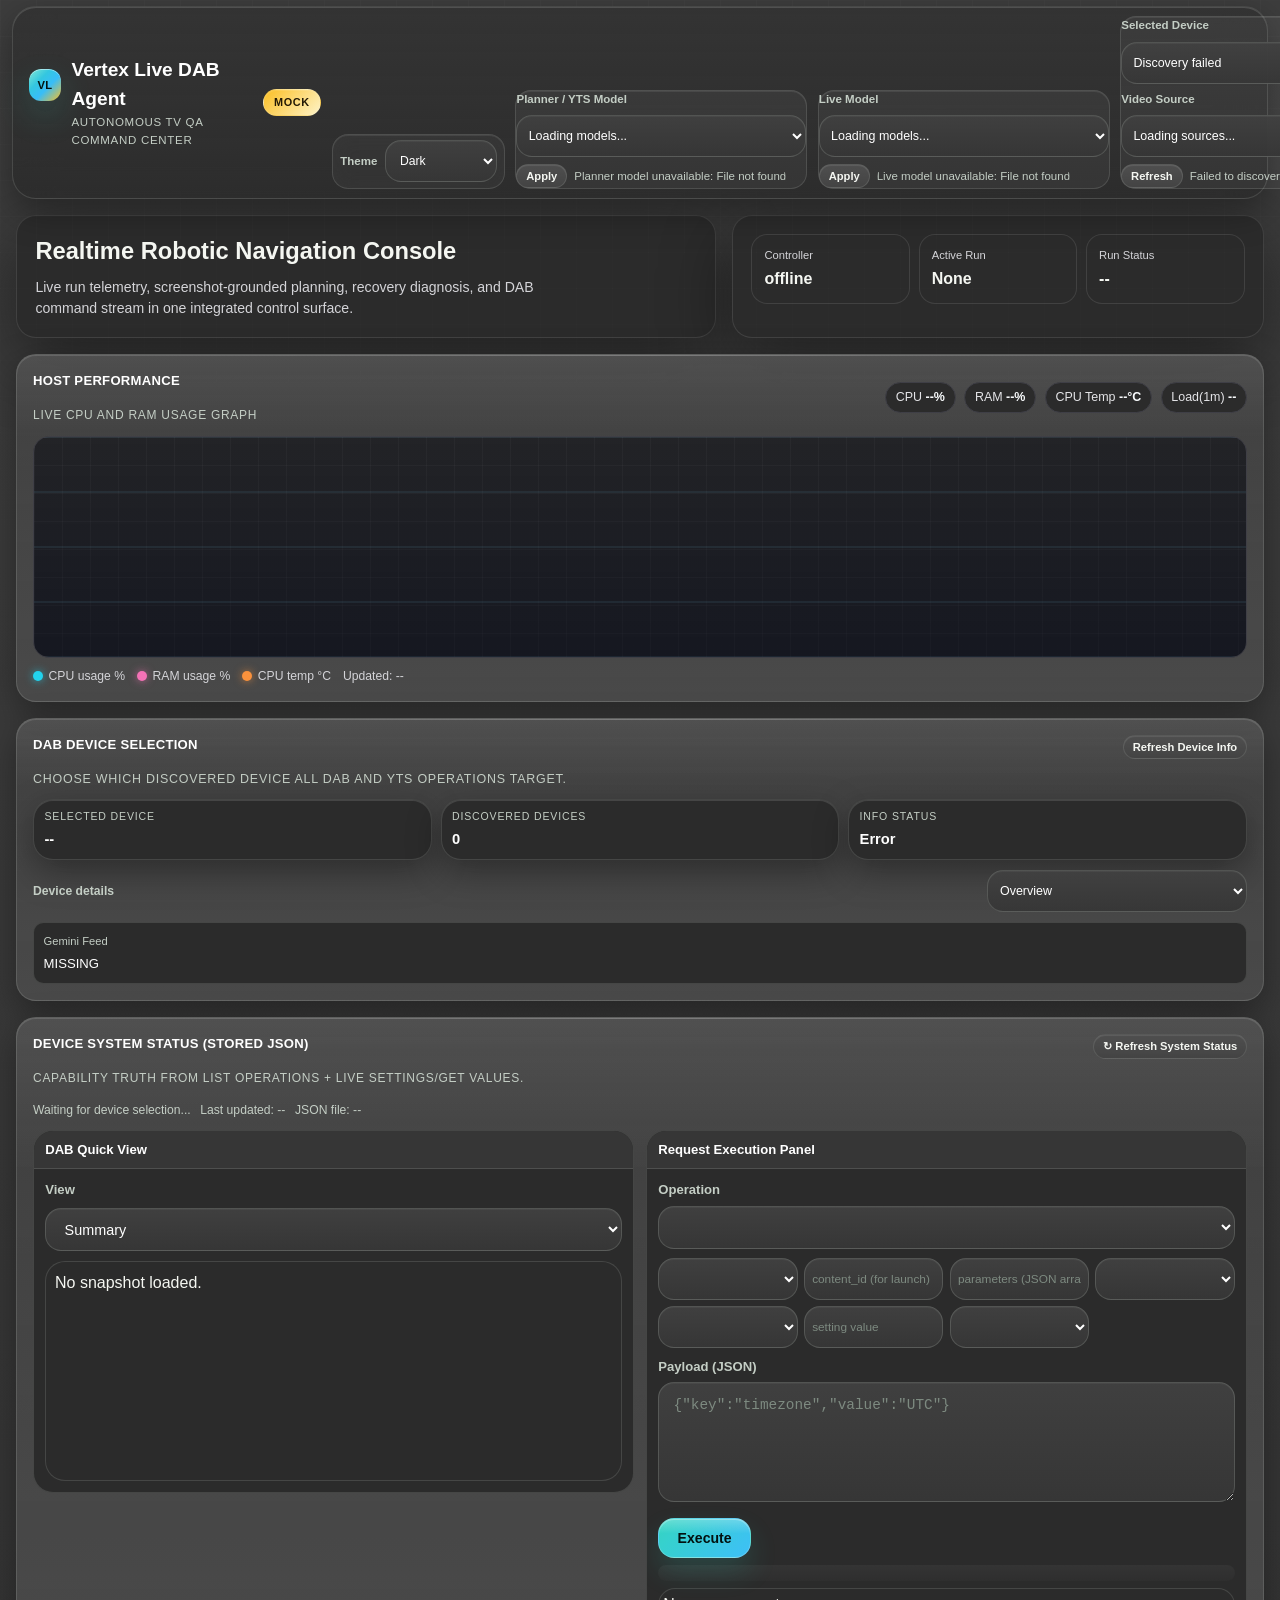
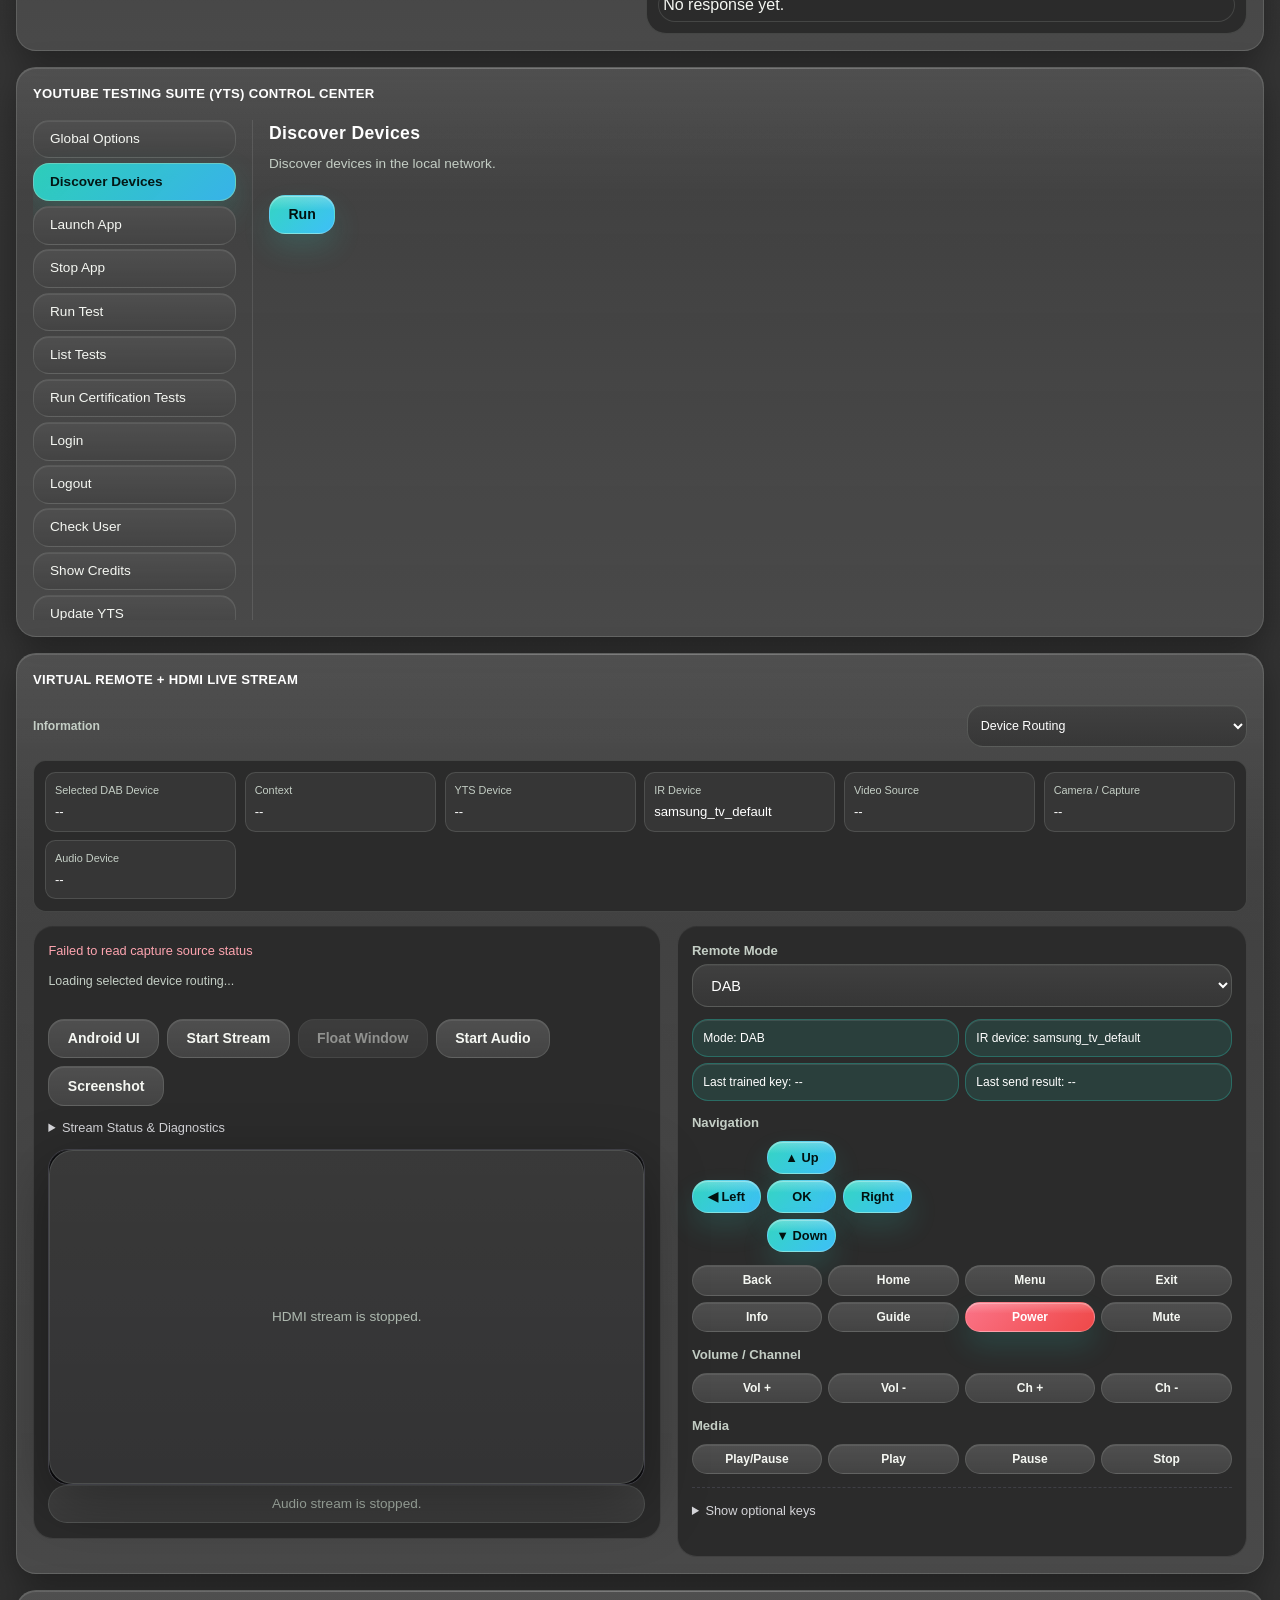
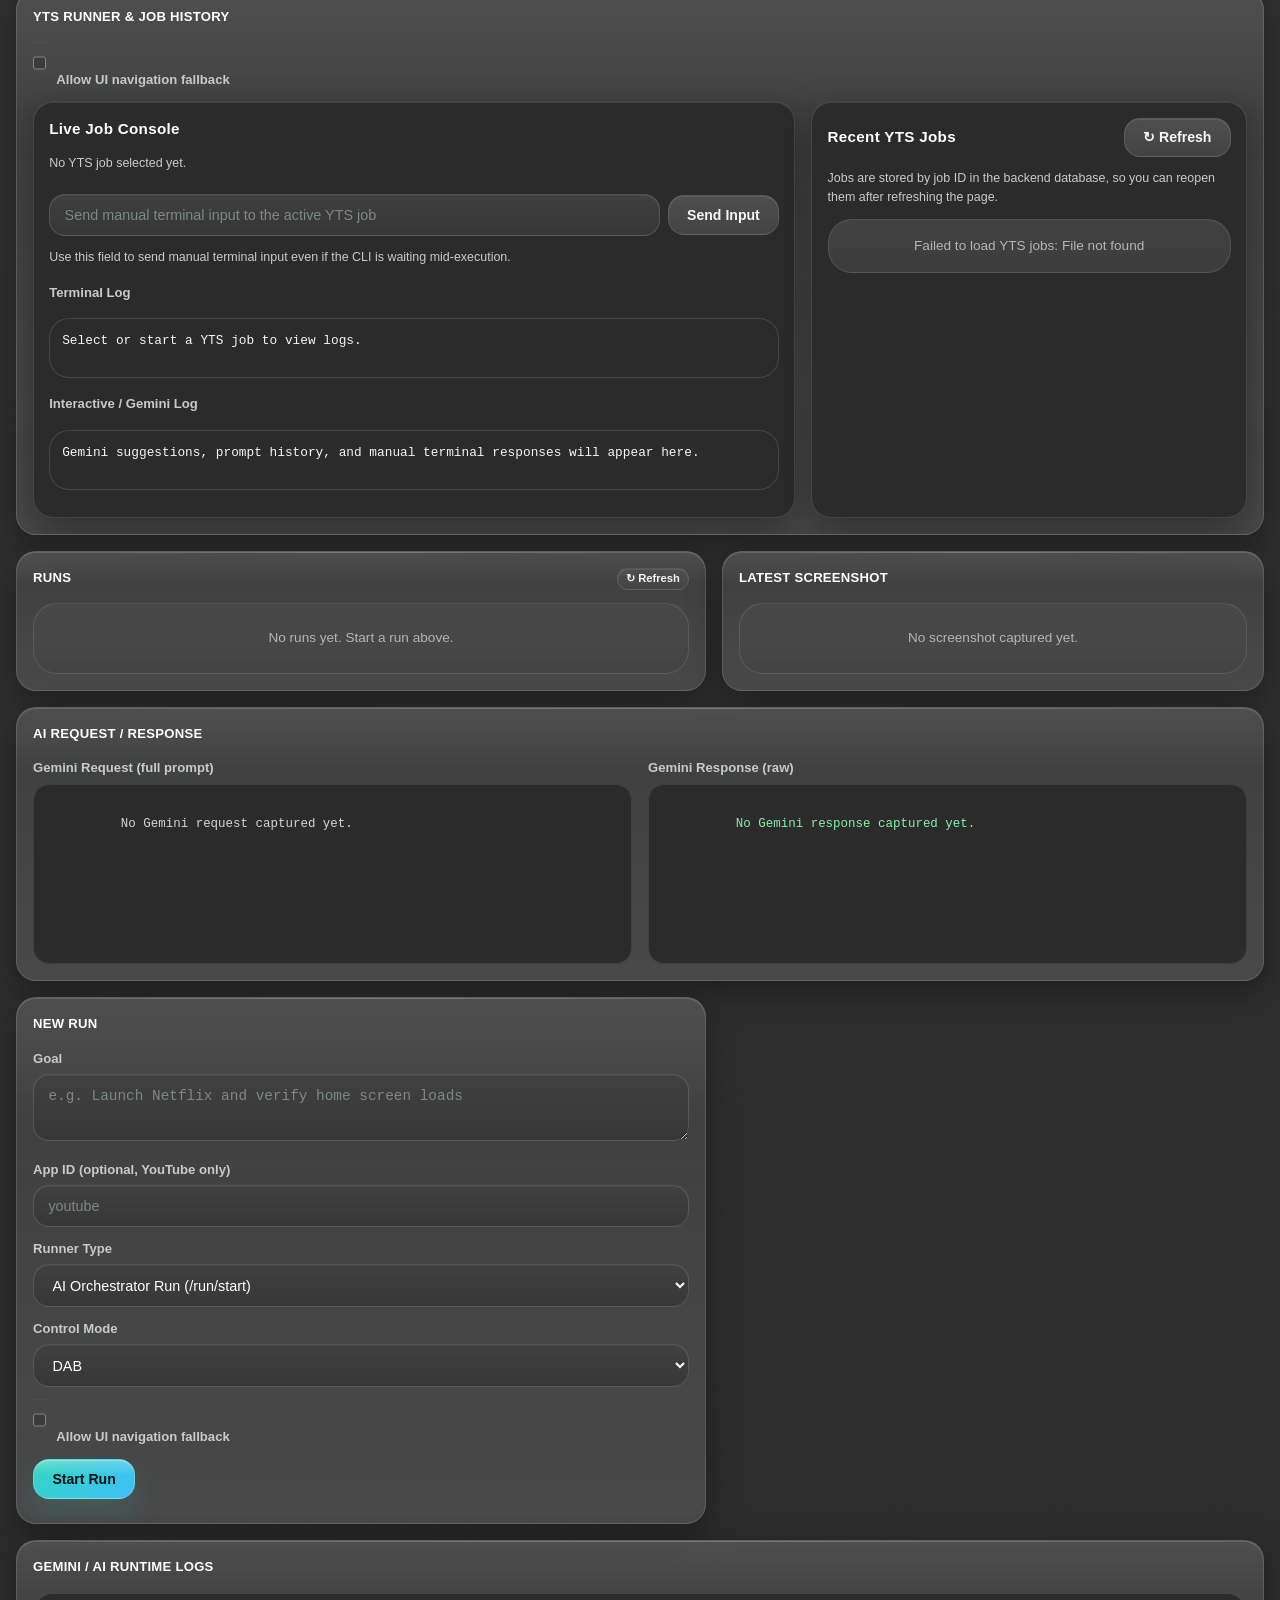
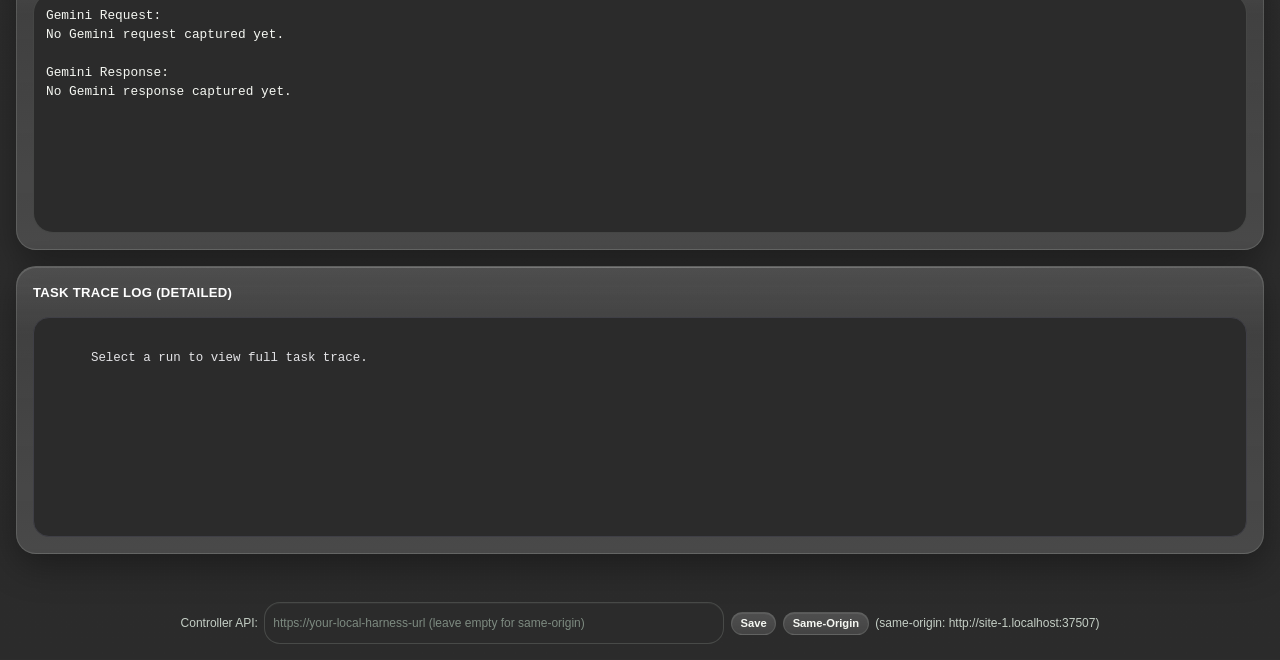
==== commit 33e5cf43: "temp fix holding" ====
--- a/static/index.html
+++ b/static/index.html
@@ -1234,6 +1234,7 @@
             <option value="auto">auto</option>
             <option value="hdmi-capture">hdmi-capture</option>
             <option value="camera-capture">camera-capture</option>
+            <option value="scrcpy">scrcpy / Android UI</option>
             <option value="dab">dab</option>
           </select>
           <select id="capture-kind-select">
@@ -1252,6 +1253,7 @@
         </div>
         <div id="capture-switch-status" class="capture-switch-status"></div>
         <div class="btn-row" style="margin-top:0; margin-bottom:0.75rem;">
+          <button class="secondary" id="scrcpy-stream-btn" onclick="startScrcpyStreamForActiveDevice()">Android UI</button>
           <button class="secondary" id="stream-toggle-btn" onclick="toggleHdmiStream()">Start Stream</button>
           <button class="secondary" id="floating-stream-toggle-btn" onclick="toggleFloatingStreamWindow()" disabled>Float Window</button>
           <button class="secondary" id="audio-toggle-btn" onclick="toggleAudioStream()">Start Audio</button>
@@ -1576,9 +1578,9 @@
   <span id="api-url"></span>
 </div>
 
-<div id="floating-stream-window" class="floating-stream-window hidden" aria-label="Floating HDMI stream">
+<div id="floating-stream-window" class="floating-stream-window hidden" aria-label="Floating TV UI stream">
   <div class="floating-stream-head">
-    <div class="floating-stream-title">HDMI Stream</div>
+    <div class="floating-stream-title">TV UI Stream</div>
     <div class="floating-stream-actions">
       <button class="secondary mini-btn" onclick="hideFloatingStreamWindow()">Hide</button>
       <button class="secondary mini-btn" onclick="closeFloatingStreamWindow()">Close</button>
@@ -3717,7 +3719,7 @@
     const resultEl = document.getElementById('manual-result');
     const wasStreaming = hdmiStreamRunning;
     const requestedSource = modeSel ? modeSel.value : 'auto';
-    const requestedDevice = activeDeviceContext?.cameraPath || (devSel ? String(devSel.value || '').trim() : '');
+    const requestedDevice = requestedSource === 'scrcpy' ? '' : (activeDeviceContext?.cameraPath || (devSel ? String(devSel.value || '').trim() : ''));
     const prevApplyLabel = setCaptureSelectionBusy(true, wasStreaming ? 'Switching camera…' : 'Applying capture settings…');
     try {
       if (wasStreaming && streamBox) {
@@ -3725,8 +3727,8 @@
         setHdmiStreamOverlay('Switching camera…');
       }
       await api('/capture/select', 'POST', {
-        source: activeDeviceContext?.videoSource || requestedSource,
-        preferred_kind: activeDeviceContext?.cameraPath ? (activeDeviceContext?.videoSource === 'hdmi-capture' ? 'hdmi' : 'camera') : (kindSel ? kindSel.value : 'auto'),
+        source: requestedSource === 'scrcpy' ? 'scrcpy' : (activeDeviceContext?.videoSource || requestedSource),
+        preferred_kind: requestedSource === 'scrcpy' ? 'auto' : (activeDeviceContext?.cameraPath ? (activeDeviceContext?.videoSource === 'hdmi-capture' ? 'hdmi' : 'camera') : (kindSel ? kindSel.value : 'auto')),
         device: requestedDevice,
         persist: true,
       });
@@ -3775,6 +3777,70 @@
     }
   }
 
+  async function startScrcpyStreamForActiveDevice() {
+    if (captureSelectionBusy) return;
+    const resultEl = document.getElementById('manual-result');
+    const streamBox = document.getElementById('hdmi-stream-container');
+    const deviceId = getActiveLiveStreamDeviceId() || getSelectedDabDeviceId();
+    if (!isValidDabDeviceId(deviceId)) {
+      if (resultEl) {
+        resultEl.textContent = '✗ Select a DAB device first.';
+        setUiColor(resultEl, '--error');
+      }
+      return;
+    }
+
+    const prevApplyLabel = setCaptureSelectionBusy(true, 'Starting Android UI stream…');
+    const scrcpyBtn = document.getElementById('scrcpy-stream-btn');
+    if (scrcpyBtn) {
+      scrcpyBtn.disabled = true;
+      scrcpyBtn.textContent = 'Starting…';
+    }
+    try {
+      if (streamBox) {
+        streamBox.classList.add('switching');
+        setHdmiStreamOverlay('Starting Android UI stream…');
+      }
+      const data = await api('/stream/scrcpy/start', 'POST', {
+        device_id: deviceId,
+        persist: true,
+      });
+      if (!data.success) {
+        const detail = data.status?.hdmi_last_error || data.status?.last_error || 'ADB scrcpy capture is not ready.';
+        throw new Error(detail);
+      }
+      if (data.context) {
+        activeDeviceContext = data.context;
+        renderActiveDeviceContextPanel();
+      }
+      await startHdmiStream({
+        smooth: true,
+        overlayText: 'Connecting Android UI stream…',
+        forceRestart: true,
+      });
+      setCaptureSwitchStatus(`✓ Android UI stream active: ${data.device_id || deviceId}`);
+      if (resultEl) {
+        resultEl.textContent = `✓ Android UI stream active for ${data.device_id || deviceId}`;
+        setUiColor(resultEl, '--success');
+      }
+      void Promise.allSettled([loadCaptureSource(), refreshStreamDiagnostics()]);
+    } catch (e) {
+      if (resultEl) {
+        resultEl.textContent = `✗ ${e.message}`;
+        setUiColor(resultEl, '--error');
+      }
+      setCaptureSwitchStatus(`✗ ${e.message}`, true);
+      if (streamBox) streamBox.classList.remove('switching');
+      clearHdmiStreamOverlay();
+    } finally {
+      setCaptureSelectionBusy(false, '', prevApplyLabel);
+      if (scrcpyBtn) {
+        scrcpyBtn.disabled = false;
+        scrcpyBtn.textContent = 'Android UI';
+      }
+    }
+  }
+
   function toggleHdmiStream() {
     if (captureSelectionBusy) return;
     if (hdmiStreamRunning) void stopHdmiStream();
@@ -4154,7 +4220,7 @@
     hdmiStreamStartupTimer = window.setTimeout(() => {
       if (token !== hdmiStreamTransitionToken) return;
       setHdmiStreamOverlay('Waiting for first frame from selected camera…');
-    }, 1800);
+    }, 900);
     document.getElementById('stream-toggle-btn').textContent = 'Stop Stream';
     document.getElementById('stream-toggle-btn').className = 'danger';
     hdmiStreamRunning = true;
@@ -4240,9 +4306,10 @@
     const applyBtn = document.getElementById('capture-apply-btn');
     const refreshBtn = document.getElementById('capture-refresh-btn');
     const streamBtn = document.getElementById('stream-toggle-btn');
+    const scrcpyBtn = document.getElementById('scrcpy-stream-btn');
 
     const previousLabel = applyBtn ? applyBtn.textContent : 'Apply';
-    [modeSel, kindSel, devSel, applyBtn, refreshBtn, streamBtn].forEach(el => {
+    [modeSel, kindSel, devSel, applyBtn, refreshBtn, streamBtn, scrcpyBtn].forEach(el => {
       if (el) el.disabled = !!isBusy;
     });
     if (applyBtn) {
@@ -4274,16 +4341,16 @@
     const targetDevice = String(device || '').trim();
     const previousDevice = String(previousActiveDevice || '').trim();
     const targetKind = String(preferredKind || 'auto').trim().toLowerCase();
-    const requiresVideo = ['auto', 'hdmi-capture', 'camera-capture', 'hdmi', 'camera', 'capture-card', 'webcam'].includes(normalizedSource);
+    const requiresVideo = ['auto', 'hdmi-capture', 'camera-capture', 'hdmi', 'camera', 'capture-card', 'webcam', 'scrcpy', 'adb', 'android'].includes(normalizedSource);
     const deadline = Date.now() + Math.max(500, Number(timeoutMs) || 4000);
 
     while (Date.now() < deadline) {
       const data = await api('/capture/source').catch(() => null);
       if (data) {
-        const activeDevice = String(data.hdmi_device || '').trim();
-        const selectedDevice = String(data.selected_video_device || '').trim();
+        const activeDevice = String(data.hdmi_device || data.scrcpy_device || '').trim();
+        const selectedDevice = String(data.selected_video_device || data.selected_scrcpy_device || '').trim();
         const selectedMatches = !targetDevice || selectedDevice === targetDevice || activeDevice === targetDevice;
-        const sourceMatches = !normalizedSource || String(data.configured_source || '').toLowerCase() === normalizedSource || (normalizedSource === 'hdmi' && data.configured_source === 'hdmi-capture') || (normalizedSource === 'camera' && data.configured_source === 'camera-capture');
+        const sourceMatches = !normalizedSource || String(data.configured_source || '').toLowerCase() === normalizedSource || (normalizedSource === 'hdmi' && data.configured_source === 'hdmi-capture') || (normalizedSource === 'camera' && data.configured_source === 'camera-capture') || (['adb', 'android'].includes(normalizedSource) && data.configured_source === 'scrcpy');
         const effectiveKind = String(data.effective_preferred_kind || data.preferred_video_kind || '').toLowerCase();
         const kindMatches = targetKind === 'auto' || !targetKind || effectiveKind === targetKind;
         const switchedDevice = !previousDevice || !activeDevice || activeDevice !== previousDevice || selectedMatches;
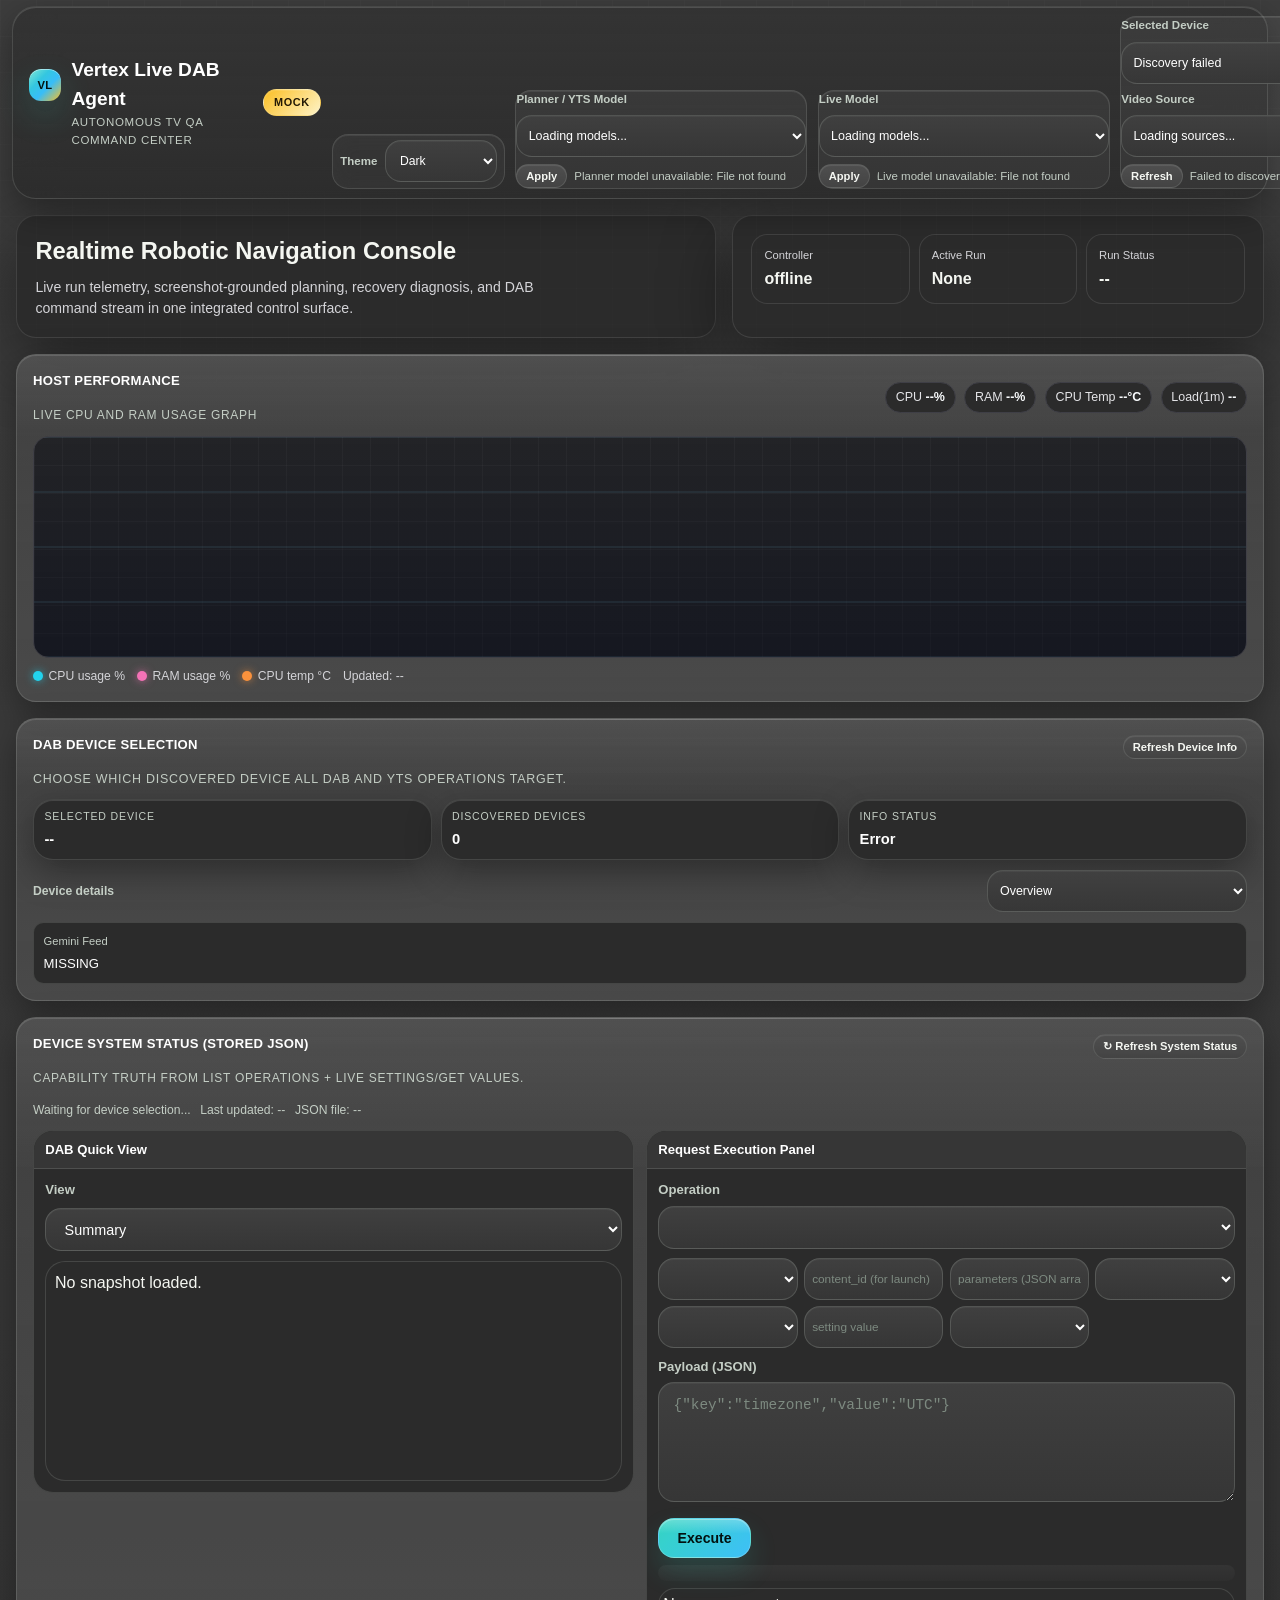
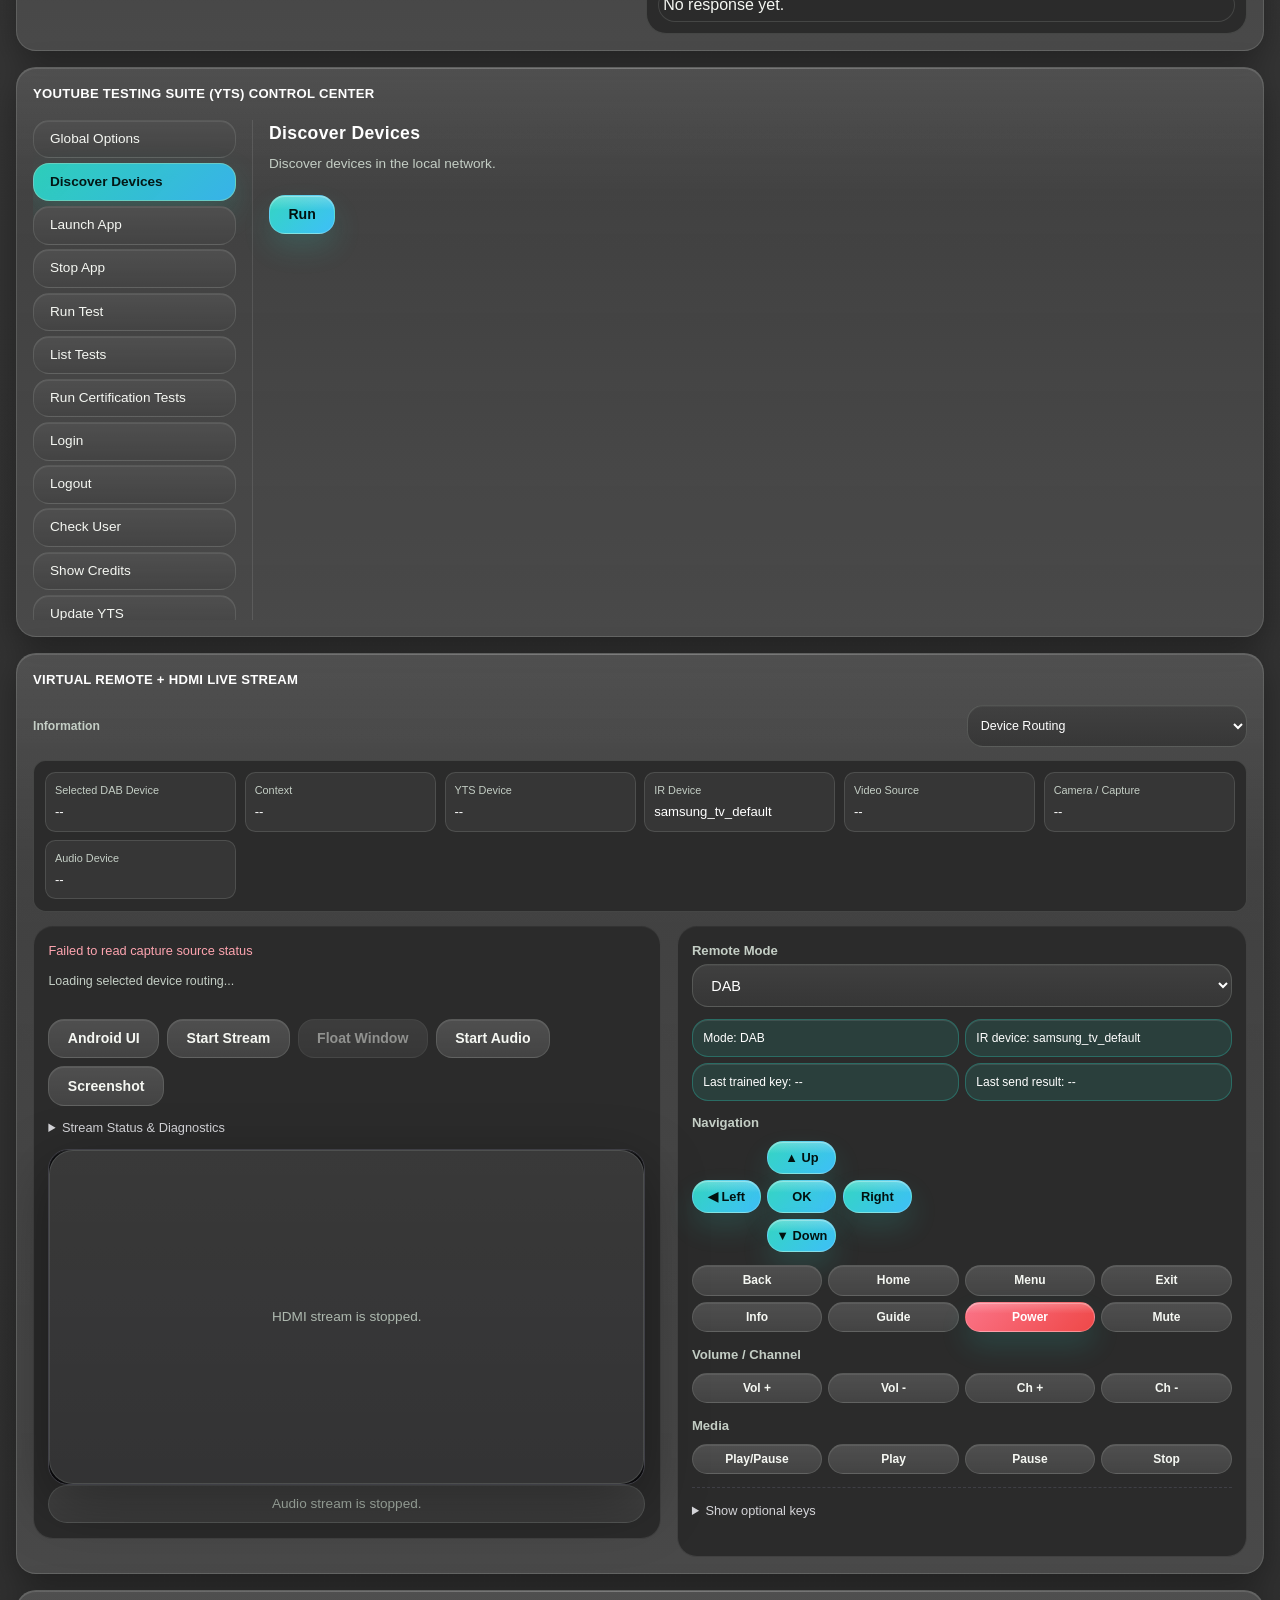
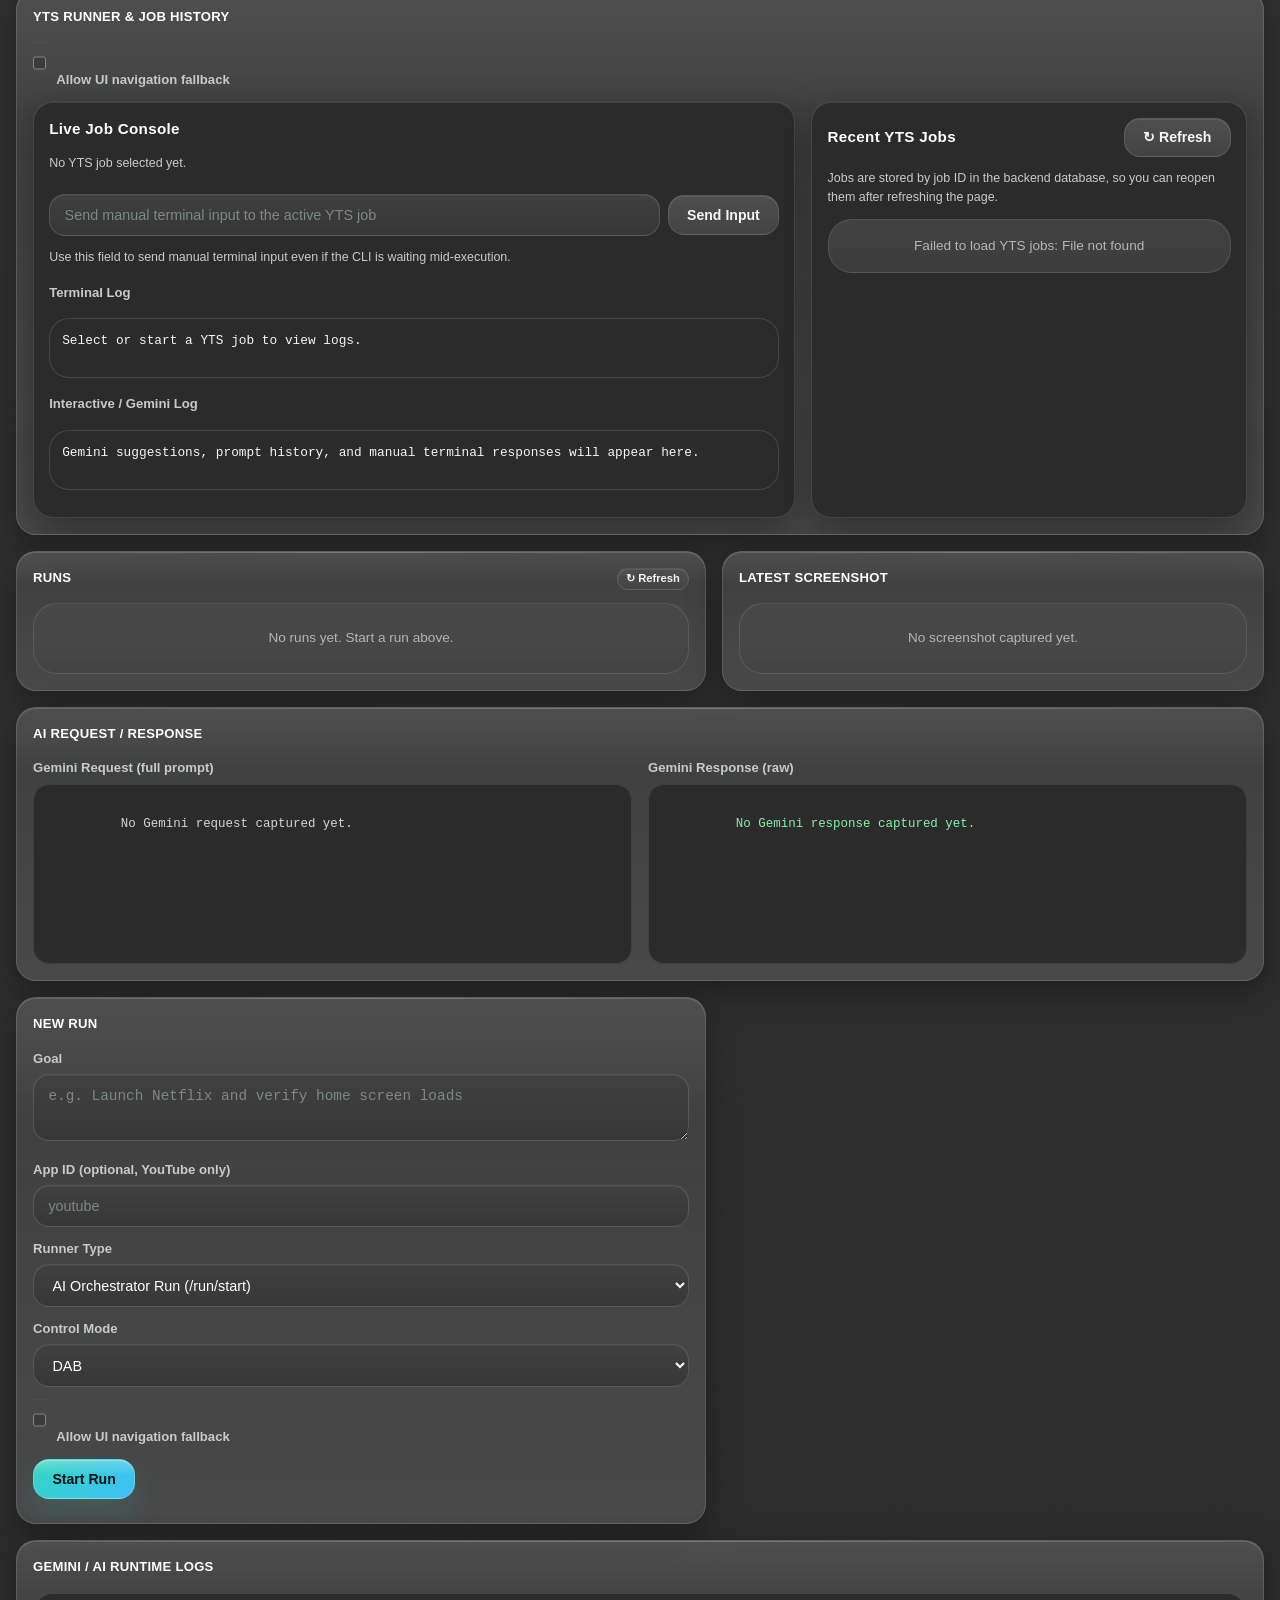
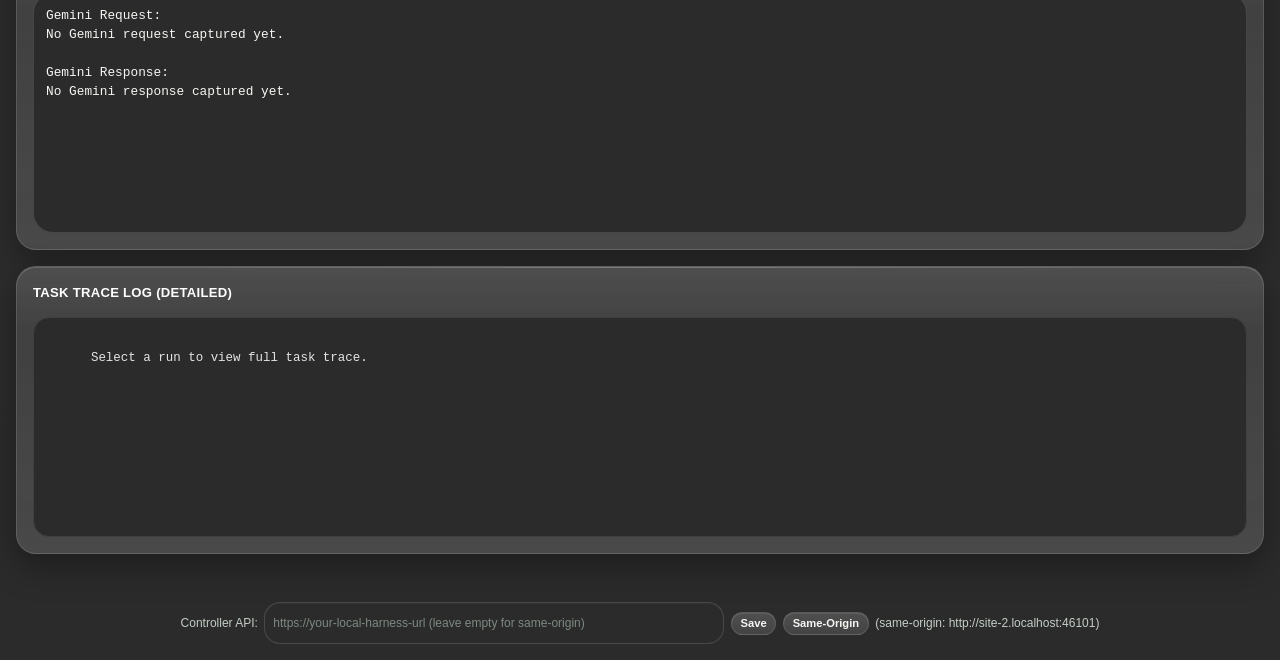
==== commit b4ad090f: "latancy fix" ====
--- a/static/index.html
+++ b/static/index.html
@@ -867,6 +867,7 @@
     .yts-job-item.active { border-color:rgba(161, 161, 170, 0.46); background:linear-gradient(180deg, rgba(34, 34, 37, 0.98), rgba(19, 19, 21, 0.98)); }
     .yts-job-meta { font-size:0.75rem; color:var(--text-muted); margin-top:0.25rem; }
     .yts-job-title { font-size:0.82rem; color:#e2e8f0; word-break:break-word; }
+    .yts-job-summary { margin-top:0.45rem; font-size:0.76rem; line-height:1.35; color:var(--text); background:var(--surface-2); border:1px solid var(--border); border-radius:0.65rem; padding:0.45rem 0.55rem; }
     .yts-job-links { display:flex; flex-wrap:wrap; gap:0.4rem; margin-top:0.5rem; }
     .yts-status-badge { display:inline-block; padding:0.18rem 0.5rem; border-radius:999px; font-size:0.72rem; font-weight:600; }
     .yts-status-running { background:rgba(113, 113, 122, 0.18); color:var(--info); }
@@ -5475,6 +5476,7 @@
       if (item.video_file_name && (item.video_recording_status || '') !== 'unavailable' && (item.video_recording_status || '') !== 'failed') {
         links.push(`<a class="yts-download-link secondary" href="${apiOrigin}/yts/command/live/${encodeURIComponent(commandId)}/video" download="${escHtml(item.video_file_name)}" onclick="event.stopPropagation()">Video</a>`);
       }
+      const resultSummary = String(item.result_summary || '').trim();
       return `
         <div class="yts-job-item ${isActive ? 'active' : ''}" onclick="openYtsCommandHistoryItem(${JSON.stringify(commandId)})">
           <div style="display:flex; align-items:center; justify-content:space-between; gap:0.5rem;">
@@ -5483,6 +5485,7 @@
           </div>
           <div class="yts-job-meta">Updated: ${escHtml(updatedAt)}</div>
           <div class="yts-job-meta">${escHtml(commandText)}</div>
+          ${resultSummary ? `<div class="yts-job-summary">${escHtml(resultSummary)}</div>` : ''}
           <div class="yts-job-meta">Artifacts: ${escHtml(artifactBits.join(' · '))}</div>
           <div class="yts-job-links">${links.join(' ')}</div>
         </div>
@@ -5532,6 +5535,7 @@
       created_at: data.created_at,
       returncode: data.returncode,
       artifacts_dir: data.artifacts_dir,
+      result_summary: data.result_summary,
     };
     const index = ytsCommandHistory.findIndex(item => item.command_id === data.command_id);
     if (index >= 0) {
@@ -5594,6 +5598,9 @@
     let output = `<strong>Command:</strong> ${escHtml(data.command || '(starting...)')}\n\n`;
     output += `<strong>Job ID:</strong> ${escHtml(data.command_id || '(unknown)')}\n`;
     output += `<strong>Last Updated:</strong> ${escHtml(data.updated_at || '(unknown)')}\n\n`;
+    if (data.result_summary) {
+      output += `<strong>Past Result Summary:</strong>\n${escHtml(data.result_summary)}\n\n`;
+    }
     if (data.record_video) {
       output += `<strong>Video Recording:</strong> ${escHtml(data.video_recording_status || 'pending')}\n`;
       output += `<strong>Audio Recording:</strong> ${escHtml(data.audio_recording_status || 'disabled')}\n`;
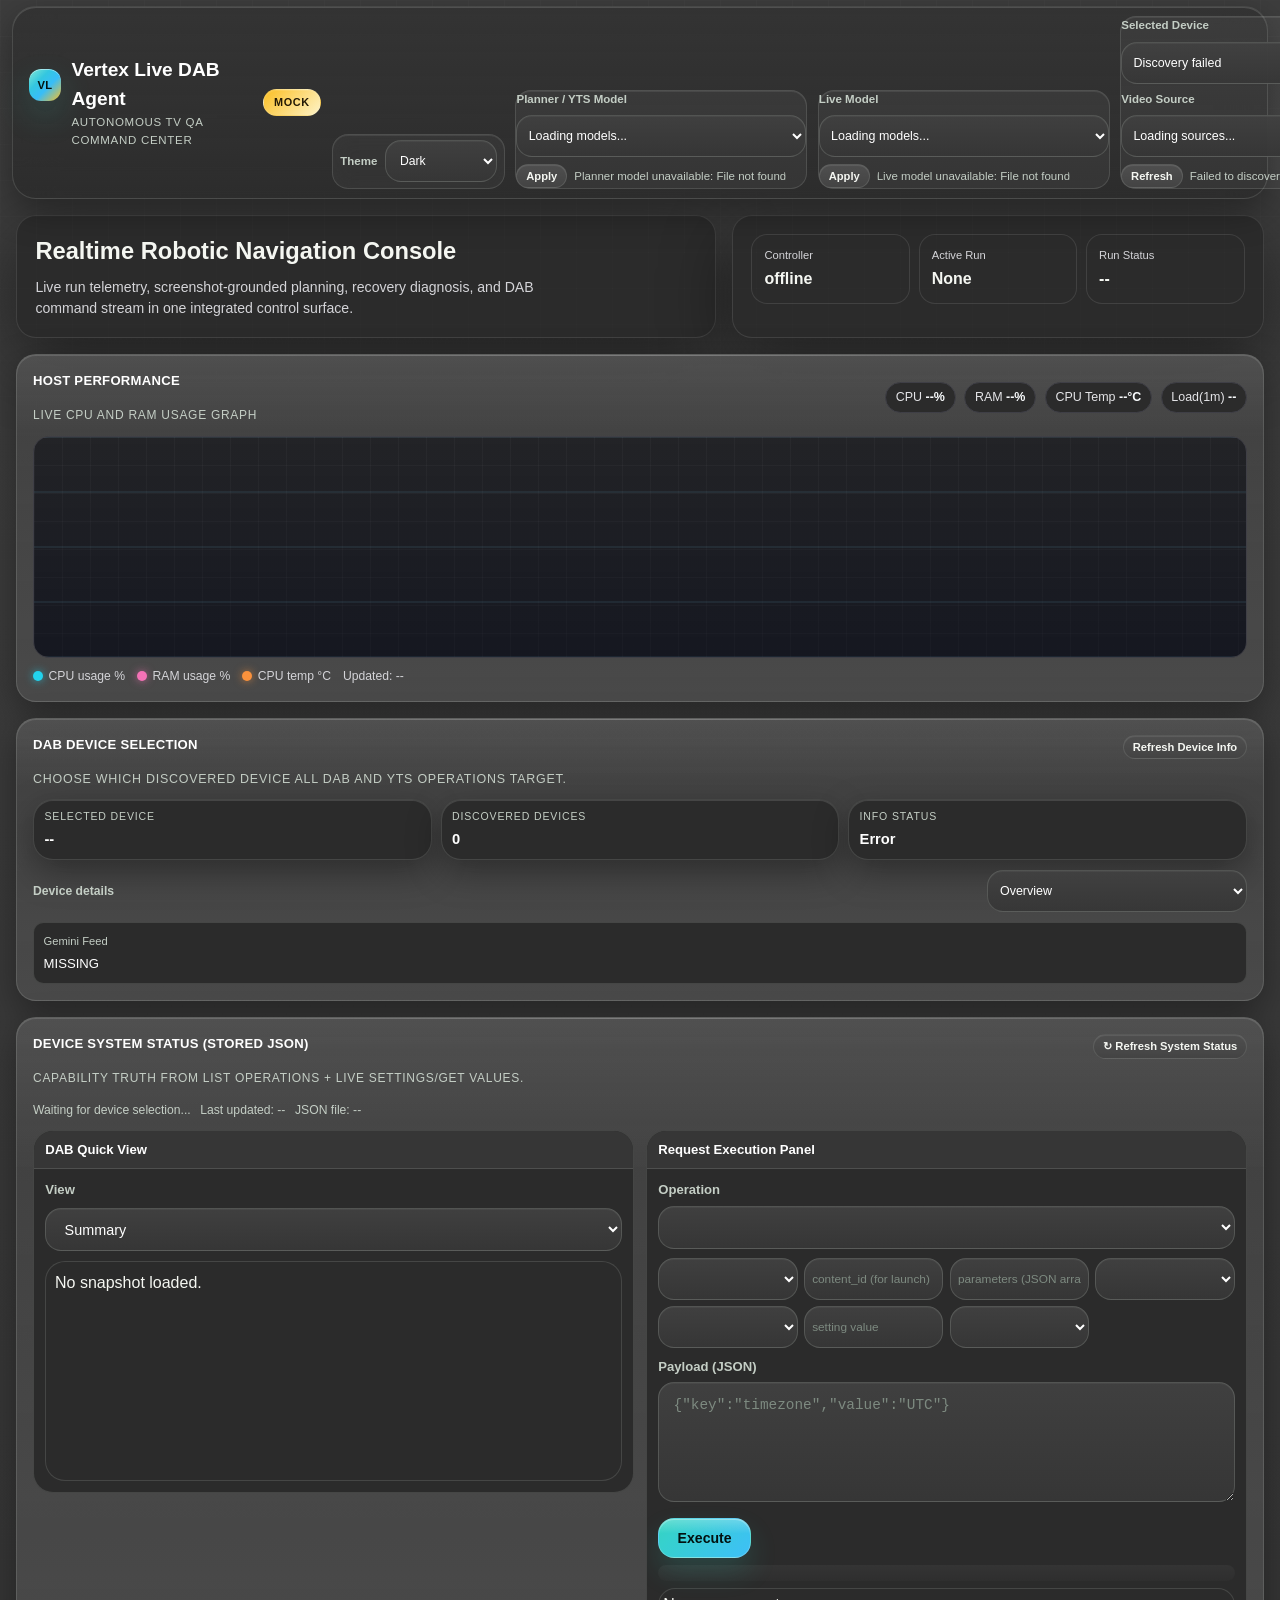
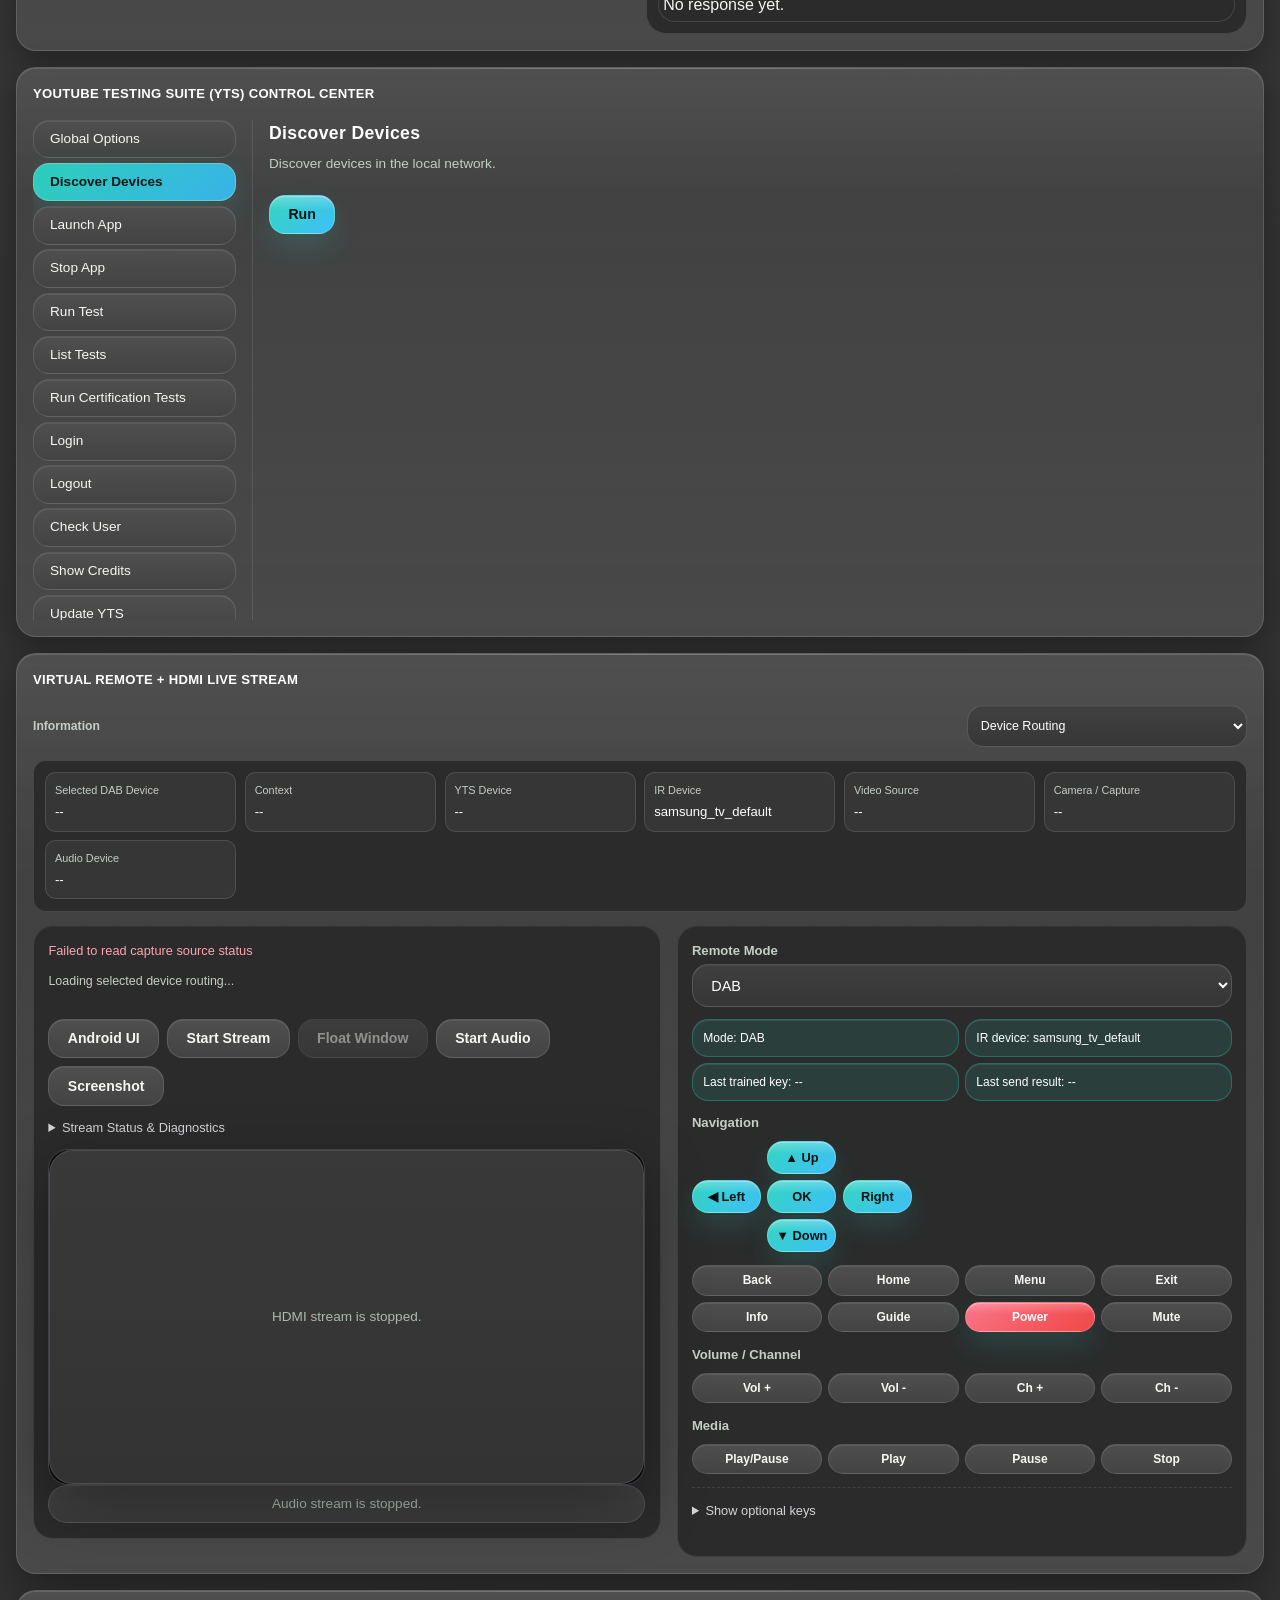
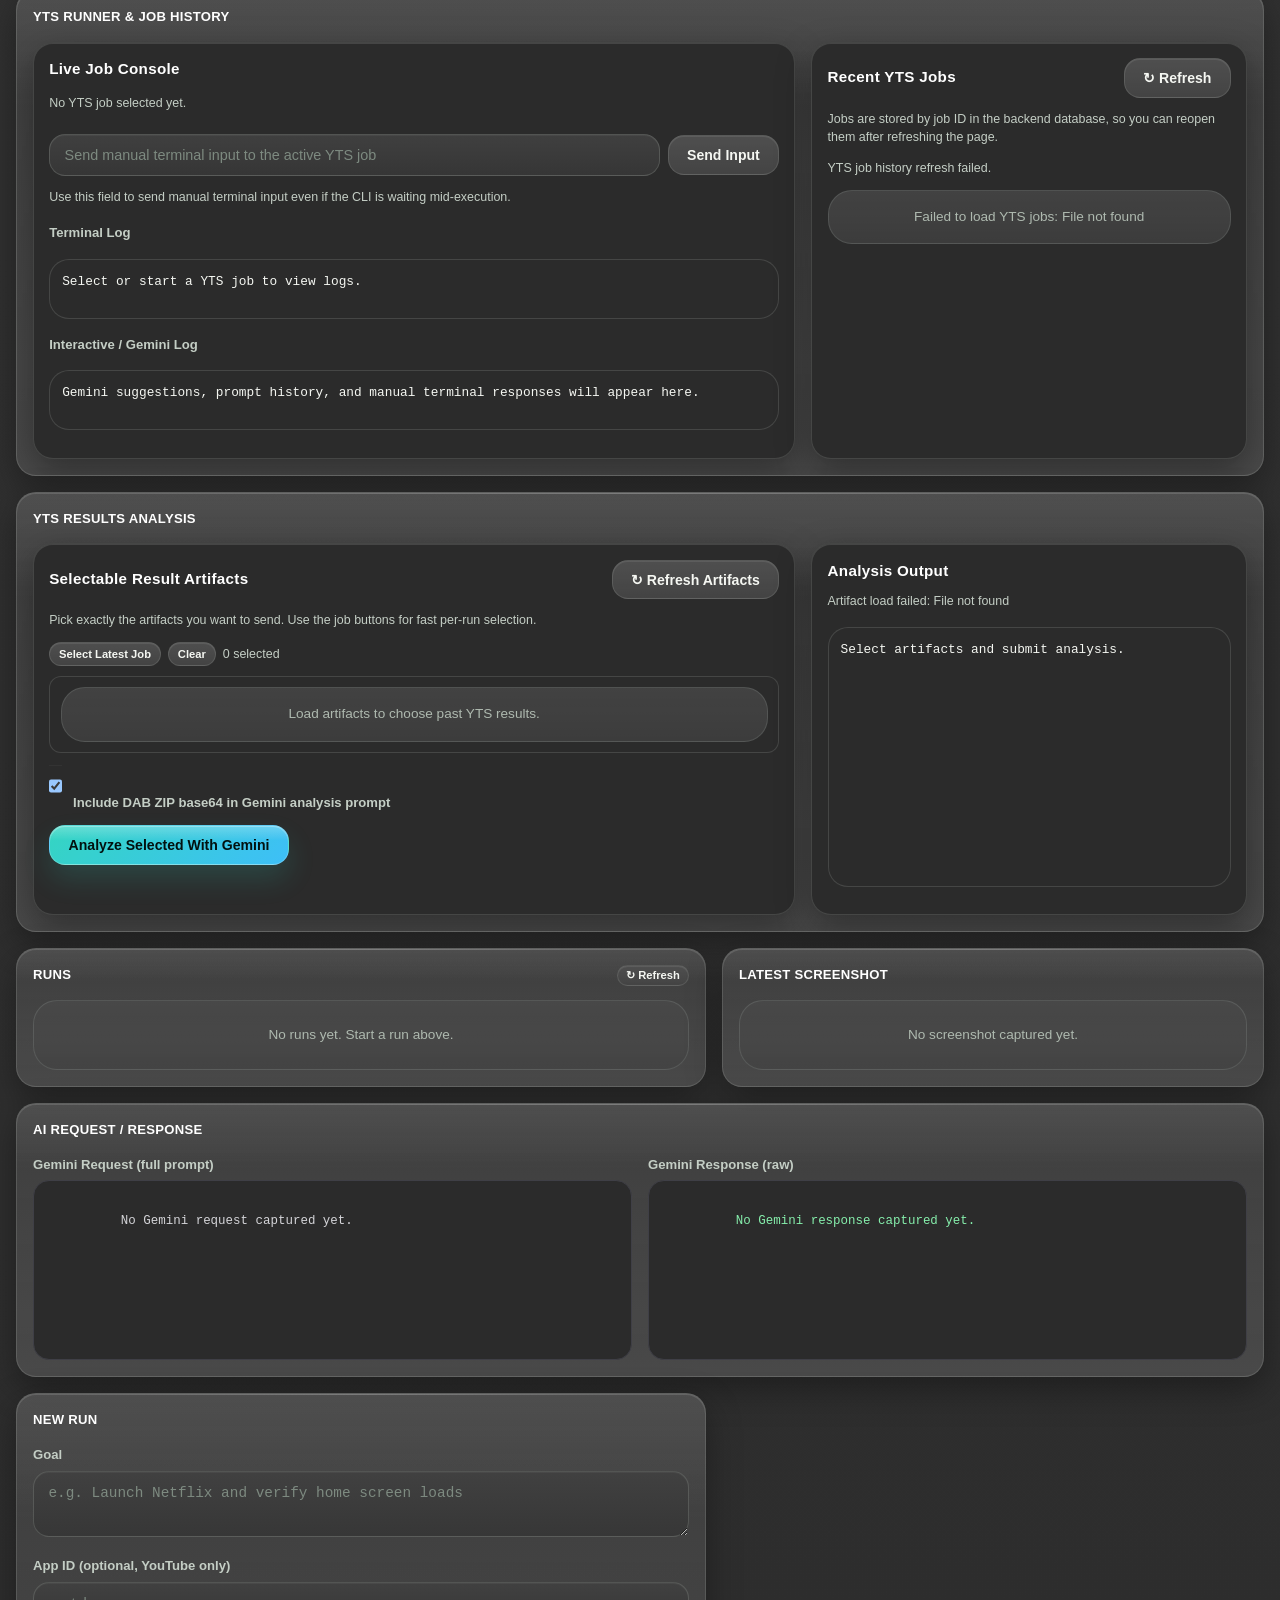
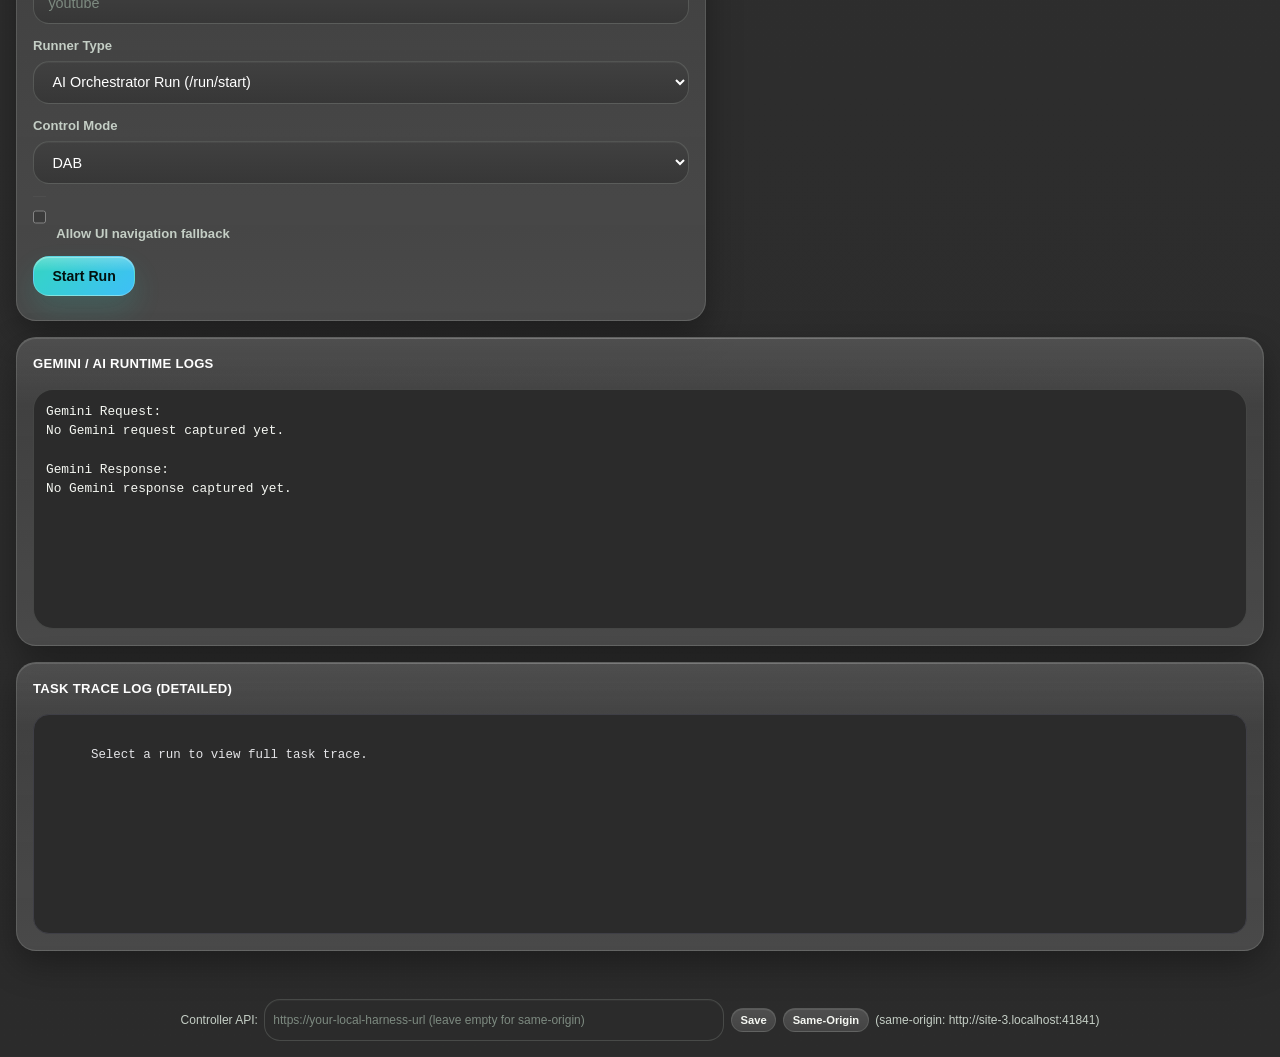
==== commit 1156ad0d: "add report analysis" ====
--- a/static/index.html
+++ b/static/index.html
@@ -659,7 +659,24 @@
     .yts-panel.active { display: block; }
     .yts-panel h3 { font-size: 1.1rem; font-weight: 600; margin-bottom: 0.5rem; color: #f1f5f9; }
     .yts-panel .description { font-size: 0.85rem; color: var(--text-muted); margin-bottom: 1.25rem; }
-    .yts-result-box { margin-top:1rem; background:#111113; border:1px solid #3f3f46; border-radius:0.5rem; padding:0.75rem; font-family:monospace; font-size:0.8rem; color:#b0b0b5; white-space:pre-wrap; max-height:280px; overflow-y:auto; min-height:60px; }
+    .yts-result-box {
+      margin-top:1rem;
+      max-width:100%;
+      min-width:0;
+      background:#111113;
+      border:1px solid #3f3f46;
+      border-radius:0.5rem;
+      padding:0.75rem;
+      font-family:monospace;
+      font-size:0.8rem;
+      color:#b0b0b5;
+      white-space:pre-wrap;
+      overflow:auto;
+      overflow-wrap:anywhere;
+      word-break:break-word;
+      max-height:280px;
+      min-height:60px;
+    }
     .yts-runner-grid { display:grid; grid-template-columns:1fr 1fr; gap:0.75rem; }
     .yts-chip-list { display:flex; flex-wrap:wrap; gap:0.5rem; min-height:2.5rem; padding:0.75rem; border:1px solid #3f3f46; border-radius:0.5rem; background:#111113; }
     .yts-chip { display:inline-flex; align-items:center; gap:0.45rem; border:1px solid #71717a; background:rgba(113,113,122,0.16); color:#f4f4f5; border-radius:999px; padding:0.3rem 0.65rem; font-size:0.78rem; }
@@ -858,8 +875,8 @@
     .yts-prompt-box { margin-top:0.75rem; padding:0.75rem; border:1px solid #3f3f46; border-radius:0.5rem; background:#18181b; }
     .yts-prompt-actions { display:flex; gap:0.5rem; flex-wrap:wrap; margin-top:0.75rem; }
     .yts-prompt-chip { background:#27272a; color:#e4e4e7; border:1px solid #3f3f46; border-radius:999px; padding:0.25rem 0.6rem; font-size:0.78rem; }
-    .yts-runner-layout { display:grid; grid-template-columns: 1.4fr 0.8fr; gap:1rem; }
-    .yts-runner-panel { background:linear-gradient(180deg, rgba(24, 24, 27, 0.92), rgba(14, 14, 16, 0.95)); border:1px solid rgba(255, 255, 255, 0.1); border-radius:1rem; padding:0.95rem; }
+    .yts-runner-layout { display:grid; grid-template-columns: minmax(0, 1.4fr) minmax(0, 0.8fr); gap:1rem; }
+    .yts-runner-panel { min-width:0; background:linear-gradient(180deg, rgba(24, 24, 27, 0.92), rgba(14, 14, 16, 0.95)); border:1px solid rgba(255, 255, 255, 0.1); border-radius:1rem; padding:0.95rem; }
     .yts-runner-panel h3 { font-size:0.95rem; color:#e2e8f0; margin-bottom:0.6rem; }
     .yts-job-list { display:flex; flex-direction:column; gap:0.55rem; max-height:720px; overflow-y:auto; }
     .yts-job-item { background:linear-gradient(180deg, rgba(24, 24, 27, 0.95), rgba(15, 15, 17, 0.95)); border:1px solid rgba(255, 255, 255, 0.1); border-radius:0.95rem; padding:0.8rem; cursor:pointer; transition:border-color 150ms ease, transform 150ms ease, box-shadow 150ms ease; }
@@ -869,6 +886,18 @@
     .yts-job-title { font-size:0.82rem; color:#e2e8f0; word-break:break-word; }
     .yts-job-summary { margin-top:0.45rem; font-size:0.76rem; line-height:1.35; color:var(--text); background:var(--surface-2); border:1px solid var(--border); border-radius:0.65rem; padding:0.45rem 0.55rem; }
     .yts-job-links { display:flex; flex-wrap:wrap; gap:0.4rem; margin-top:0.5rem; }
+    .yts-analysis-artifacts { display:flex; flex-direction:column; gap:0.65rem; max-height:380px; overflow:auto; border:1px solid var(--border); border-radius:0.75rem; padding:0.65rem; background:var(--surface-1); }
+    .yts-analysis-controls { display:flex; flex-wrap:wrap; gap:0.45rem; align-items:center; margin-bottom:0.65rem; }
+    .yts-analysis-count { font-size:0.78rem; color:var(--text-muted); }
+    .yts-analysis-job { border:1px solid var(--border); border-radius:0.9rem; padding:0.75rem; background:var(--surface-2); }
+    .yts-analysis-job-head { display:flex; justify-content:space-between; gap:0.65rem; align-items:flex-start; margin-bottom:0.6rem; }
+    .yts-analysis-job-title { font-size:0.84rem; font-weight:800; color:var(--text-strong); word-break:break-word; }
+    .yts-analysis-job-actions { display:flex; flex-wrap:wrap; gap:0.35rem; justify-content:flex-end; }
+    .yts-analysis-job .meta { color:var(--text-muted); font-size:0.72rem; margin-top:0.12rem; word-break:break-word; }
+    .yts-analysis-artifact { display:grid; grid-template-columns:auto minmax(0, 1fr); gap:0.5rem; align-items:start; padding:0.5rem; border:1px solid var(--border); border-radius:0.72rem; background:var(--surface-1); font-size:0.78rem; color:var(--text); cursor:pointer; }
+    .yts-analysis-artifact + .yts-analysis-artifact { margin-top:0.4rem; }
+    .yts-analysis-artifact:has(input:checked) { border-color:var(--border-strong); background:var(--surface-3); }
+    .yts-analysis-artifact input { width:auto; margin-top:0.15rem; }
     .yts-status-badge { display:inline-block; padding:0.18rem 0.5rem; border-radius:999px; font-size:0.72rem; font-weight:600; }
     .yts-status-running { background:rgba(113, 113, 122, 0.18); color:var(--info); }
     .yts-status-completed { background:rgba(34, 197, 94, 0.12); color:var(--success); }
@@ -1403,7 +1432,6 @@
 
   <div class="card full-width" id="yts-runner-card">
     <h2>YTS Runner & Job History</h2>
-    <label style="margin-bottom:0.75rem;"><input type="checkbox" id="yts-runner-ui-nav-toggle" style="width:auto; margin-right:0.45rem;" /> Allow UI navigation fallback</label>
     <div class="yts-runner-layout">
       <div class="yts-runner-panel">
         <h3>Live Job Console</h3>
@@ -1431,9 +1459,41 @@
           <button class="secondary" onclick="loadYtsCommandHistory(true)">↻ Refresh</button>
         </div>
         <div class="yts-subtle" style="margin-bottom:0.75rem;">Jobs are stored by job ID in the backend database, so you can reopen them after refreshing the page.</div>
+        <div class="yts-subtle" id="yts-history-status" style="margin-bottom:0.75rem;">Loading YTS jobs...</div>
         <div id="yts-job-history-list" class="yts-job-list">
           <div class="empty-state" style="padding:1rem;">No YTS jobs yet.</div>
         </div>
+      </div>
+    </div>
+  </div>
+
+  <div class="card full-width" id="yts-results-analysis-card">
+    <h2>YTS Results Analysis</h2>
+    <div class="yts-runner-layout">
+      <div class="yts-runner-panel">
+        <div style="display:flex; align-items:center; justify-content:space-between; gap:0.5rem; margin-bottom:0.75rem; flex-wrap:wrap;">
+          <h3 style="margin:0;">Selectable Result Artifacts</h3>
+          <button class="secondary" onclick="loadYtsAnalysisArtifacts()">↻ Refresh Artifacts</button>
+        </div>
+        <div class="yts-subtle" style="margin-bottom:0.75rem;">Pick exactly the artifacts you want to send. Use the job buttons for fast per-run selection.</div>
+        <div class="yts-analysis-controls">
+          <button class="secondary mini-btn" onclick="selectLatestYtsAnalysisJob()">Select Latest Job</button>
+          <button class="secondary mini-btn" onclick="clearYtsAnalysisSelection()">Clear</button>
+          <span class="yts-analysis-count" id="yts-analysis-selection-count">0 selected</span>
+        </div>
+        <div id="yts-analysis-artifacts" class="yts-analysis-artifacts">
+          <div class="empty-state" style="padding:1rem;">Load artifacts to choose past YTS results.</div>
+        </div>
+        <label style="margin-top:0.75rem;"><input type="checkbox" id="yts-analysis-include-zip-toggle" checked style="width:auto; margin-right:0.45rem;" /> Include DAB ZIP base64 in Gemini analysis prompt</label>
+        <div class="btn-row">
+          <button onclick="submitYtsResultsAnalysis()">Analyze Selected With Gemini</button>
+        </div>
+      </div>
+      <div class="yts-runner-panel">
+        <h3>Analysis Output</h3>
+        <div id="yts-analysis-status" class="yts-subtle">No analysis submitted yet.</div>
+        <div id="yts-analysis-output" class="yts-result-box" style="min-height:260px;">Select artifacts and submit analysis.</div>
+        <div id="yts-analysis-downloads" style="margin-top:0.75rem;"></div>
       </div>
     </div>
   </div>
@@ -1630,7 +1690,9 @@
   let currentYtsCommandId = null;
   let ytsCommandPollInterval = null;
   const YTS_COMMAND_STORAGE_KEY = 'dab_yts_live_command_id';
-  let ytsCommandHistory = [];
+  const YTS_HISTORY_CACHE_KEY = 'dab_yts_command_history_cache';
+  let ytsCommandHistory = readYtsHistoryCache();
+  let ytsAnalysisArtifacts = [];
   let selectedRemoteMode = (localStorage.getItem(REMOTE_MODE_STORAGE_KEY) || 'DAB').toUpperCase();
   let selectedIrDeviceId = localStorage.getItem(IR_DEVICE_STORAGE_KEY) || 'samsung_tv_default';
   let irDeviceList = [];
@@ -4875,7 +4937,8 @@
     const goal = document.getElementById('yts-job-goal').value.trim();
     const device = document.getElementById('yts-job-device').value.trim();
     const steps = document.getElementById('yts-job-steps').value.trim();
-    const uiNavToggle = document.getElementById('yts-runner-ui-nav-toggle');
+    const uiNavToggle = document.getElementById('yts-arg-test-ui-navigation-allowed');
+    const dabLogToggle = document.getElementById('yts-arg-test-collect-dab-logs');
 
     if (!goal) {
       document.getElementById('yts-job-output').textContent = 'Job goal is required.';
@@ -4891,6 +4954,7 @@
       if (!selectedDeviceId) return;
       body.device_id = selectedDeviceId;
       body.ui_navigation_allowed = !!(uiNavToggle && uiNavToggle.checked);
+      body.collect_dab_logs = !!(dabLogToggle && dabLogToggle.checked);
       if (steps) body.max_steps = parseInt(steps, 10);
 
       const data = await api('/yts/job', 'POST', body);
@@ -5368,6 +5432,23 @@
     }
   }
 
+  function readYtsHistoryCache() {
+    try {
+      const raw = localStorage.getItem(YTS_HISTORY_CACHE_KEY) || '';
+      const parsed = raw ? JSON.parse(raw) : [];
+      return Array.isArray(parsed) ? parsed.filter(item => item && item.command_id) : [];
+    } catch (_) {
+      return [];
+    }
+  }
+
+  function writeYtsHistoryCache(items = ytsCommandHistory) {
+    try {
+      const arr = Array.isArray(items) ? items.filter(item => item && item.command_id).slice(0, 100) : [];
+      if (arr.length) localStorage.setItem(YTS_HISTORY_CACHE_KEY, JSON.stringify(arr));
+    } catch (_) {}
+  }
+
   function startYtsCommandPolling(commandId) {
     clearYtsCommandPolling();
     if (!commandId) return;
@@ -5383,6 +5464,13 @@
       button.disabled = !!locked;
       button.title = locked ? 'A YTS job is already running.' : '';
     });
+  }
+
+  function setYtsHistoryStatus(message, token = '--text-muted') {
+    const el = document.getElementById('yts-history-status');
+    if (!el) return;
+    el.textContent = message || '';
+    setUiColor(el, token);
   }
 
   function formatYtsStatusBadge(status) {
@@ -5447,6 +5535,13 @@
     if (!container) return;
 
     if (!Array.isArray(ytsCommandHistory) || !ytsCommandHistory.length) {
+      const cachedHistory = readYtsHistoryCache();
+      if (cachedHistory.length) {
+        ytsCommandHistory = cachedHistory;
+        setYtsHistoryStatus(`Showing ${cachedHistory.length} cached YTS job${cachedHistory.length === 1 ? '' : 's'} while backend refresh catches up.`, '--warning');
+        renderYtsCommandHistory();
+        return;
+      }
       container.innerHTML = '<div class="empty-state" style="padding:1rem;">No YTS jobs yet.</div>';
       setYtsRunControlsLocked(false);
       return;
@@ -5466,6 +5561,8 @@
       if (item.report_html_name) artifactBits.push(`html:${item.report_html_name}`);
       if (item.report_pdf_name) artifactBits.push(`report:${item.report_pdf_name}`);
       if (item.record_video) artifactBits.push(`video:${item.video_recording_status || 'pending'}`);
+      if (item.dab_log_zip_name) artifactBits.push(`dab-log:${item.dab_log_zip_name}`);
+      if (Array.isArray(item.analysis_reports) && item.analysis_reports.length) artifactBits.push(`analysis:${item.analysis_reports.length}`);
       const links = [];
       links.push(`<a class="yts-download-link secondary" href="${apiOrigin}/yts/command/live/${encodeURIComponent(commandId)}/terminal-log" target="_blank" rel="noopener" download onclick="event.stopPropagation()">Terminal Log</a>`);
       if (item.result_file_name) {
@@ -5475,6 +5572,12 @@
       links.push(`<a class="yts-download-link secondary" href="${apiOrigin}/yts/command/live/${encodeURIComponent(commandId)}/report" download onclick="event.stopPropagation()">PDF Report</a>`);
       if (item.video_file_name && (item.video_recording_status || '') !== 'unavailable' && (item.video_recording_status || '') !== 'failed') {
         links.push(`<a class="yts-download-link secondary" href="${apiOrigin}/yts/command/live/${encodeURIComponent(commandId)}/video" download="${escHtml(item.video_file_name)}" onclick="event.stopPropagation()">Video</a>`);
+      }
+      if (item.dab_log_zip_name) {
+        links.push(`<a class="yts-download-link secondary" href="${apiOrigin}/yts/command/live/${encodeURIComponent(commandId)}/dab-log" download="${escHtml(item.dab_log_zip_name)}" onclick="event.stopPropagation()">DAB Log ZIP</a>`);
+      }
+      if (item.dab_log_summary_name) {
+        links.push(`<a class="yts-download-link secondary" href="${apiOrigin}/yts/command/live/${encodeURIComponent(commandId)}/dab-log-summary" download="${escHtml(item.dab_log_summary_name)}" onclick="event.stopPropagation()">DAB Log Summary</a>`);
       }
       const resultSummary = String(item.result_summary || '').trim();
       return `
@@ -5493,23 +5596,47 @@
     }).join('');
   }
 
-  async function loadYtsCommandHistory(keepSelection = false) {
+  async function loadYtsCommandHistory(keepSelection = false, options = {}) {
+    const { allowEmptyReplace = false } = options || {};
+    setYtsHistoryStatus('Loading YTS jobs...', '--info');
     try {
       const history = await api('/yts/command/live?limit=100');
-      ytsCommandHistory = Array.isArray(history) ? history : [];
+      const nextHistory = Array.isArray(history) ? history : [];
+      if (!nextHistory.length && ytsCommandHistory.length && !allowEmptyReplace) {
+        renderYtsCommandHistory();
+        setYtsHistoryStatus(`Backend returned 0 jobs; keeping ${ytsCommandHistory.length} cached job${ytsCommandHistory.length === 1 ? '' : 's'} visible.`, '--warning');
+        return;
+      }
+      if (!nextHistory.length && !ytsCommandHistory.length && !allowEmptyReplace) {
+        const cachedHistory = readYtsHistoryCache();
+        if (cachedHistory.length) {
+          ytsCommandHistory = cachedHistory;
+          renderYtsCommandHistory();
+          setYtsHistoryStatus(`Backend returned 0 jobs; showing ${cachedHistory.length} cached job${cachedHistory.length === 1 ? '' : 's'}.`, '--warning');
+          return;
+        }
+      }
+      ytsCommandHistory = nextHistory;
+      writeYtsHistoryCache(ytsCommandHistory);
       const currentStillExists = currentYtsCommandId && ytsCommandHistory.some(item => item.command_id === currentYtsCommandId);
       if (currentYtsCommandId && !currentStillExists) {
         setCurrentYtsCommand(null);
       }
       renderYtsCommandHistory();
-
-      if ((!keepSelection || !currentYtsCommandId) && !currentYtsCommandId && ytsCommandHistory.length) {
-        await openYtsCommandHistoryItem(ytsCommandHistory[0].command_id, { startPollingIfRunning: false });
-      }
+      setYtsHistoryStatus(
+        ytsCommandHistory.length
+          ? `Loaded ${ytsCommandHistory.length} YTS job${ytsCommandHistory.length === 1 ? '' : 's'}.`
+          : 'No YTS jobs found in backend history.',
+        ytsCommandHistory.length ? '--success' : '--warning'
+      );
     } catch (e) {
       const container = document.getElementById('yts-job-history-list');
-      if (container) {
+      if (ytsCommandHistory.length) {
+        renderYtsCommandHistory();
+        setYtsHistoryStatus(`Refresh failed; keeping ${ytsCommandHistory.length} cached job${ytsCommandHistory.length === 1 ? '' : 's'} visible: ${e.message}`, '--error');
+      } else if (container) {
         container.innerHTML = `<div class="empty-state" style="padding:1rem; color:#f87171;">Failed to load YTS jobs: ${escHtml(e.message)}</div>`;
+        setYtsHistoryStatus('YTS job history refresh failed.', '--error');
       }
     }
   }
@@ -5530,6 +5657,10 @@
       result_file_name: data.result_file_name,
       report_html_name: data.report_html_name,
       report_pdf_name: data.report_pdf_name,
+      dab_log_zip_name: data.dab_log_zip_name,
+      dab_log_summary_name: data.dab_log_summary_name,
+      dab_log_collection_error: data.dab_log_collection_error,
+      analysis_reports: data.analysis_reports,
       awaiting_input: data.awaiting_input,
       updated_at: data.updated_at,
       created_at: data.created_at,
@@ -5543,6 +5674,7 @@
     } else {
       ytsCommandHistory.unshift(summary);
     }
+    writeYtsHistoryCache(ytsCommandHistory);
   }
 
   async function openYtsCommandHistoryItem(commandId, options = {}) {
@@ -5600,6 +5732,9 @@
     output += `<strong>Last Updated:</strong> ${escHtml(data.updated_at || '(unknown)')}\n\n`;
     if (data.result_summary) {
       output += `<strong>Past Result Summary:</strong>\n${escHtml(data.result_summary)}\n\n`;
+    }
+    if (data.collect_dab_logs || data.dab_log_zip_name || data.dab_log_collection_error) {
+      output += `<strong>DAB Log Collection:</strong> ${data.dab_log_zip_name ? escHtml(data.dab_log_zip_name) : escHtml(data.dab_log_collection_error || 'pending / unavailable')}\n\n`;
     }
     if (data.record_video) {
       output += `<strong>Video Recording:</strong> ${escHtml(data.video_recording_status || 'pending')}\n`;
@@ -5673,8 +5808,184 @@
     } else if (data.record_video) {
       downloadButtons.push(`<span class="yts-subtle">Video status: ${escHtml(data.video_recording_status || 'pending')}</span>`);
     }
+    if (data.dab_log_zip_name) {
+      downloadButtons.push(`<a class="yts-download-link secondary" href="${apiOrigin}/yts/command/live/${encodeURIComponent(data.command_id)}/dab-log" download="${escHtml(data.dab_log_zip_name)}">Download DAB Log ZIP</a>`);
+    }
+    if (data.dab_log_summary_name) {
+      downloadButtons.push(`<a class="yts-download-link secondary" href="${apiOrigin}/yts/command/live/${encodeURIComponent(data.command_id)}/dab-log-summary" download="${escHtml(data.dab_log_summary_name)}">Download DAB Log Summary</a>`);
+    }
+    if (Array.isArray(data.analysis_reports) && data.analysis_reports.length) {
+      data.analysis_reports.slice(0, 3).forEach(report => {
+        if (report && report.report_id) {
+          downloadButtons.push(`<a class="yts-download-link secondary" href="${apiOrigin}/yts/results/analysis/${encodeURIComponent(report.report_id)}/txt" download>Analysis TXT</a>`);
+          downloadButtons.push(`<a class="yts-download-link secondary" href="${apiOrigin}/yts/results/analysis/${encodeURIComponent(report.report_id)}/pdf" download>Analysis PDF</a>`);
+        }
+      });
+    }
     downloadContainer.innerHTML = downloadButtons.join(' ');
 
+  }
+
+  function renderYtsAnalysisArtifacts() {
+    const box = document.getElementById('yts-analysis-artifacts');
+    if (!box) return;
+    if (!Array.isArray(ytsAnalysisArtifacts) || !ytsAnalysisArtifacts.length) {
+      box.innerHTML = '<div class="empty-state" style="padding:1rem;">No result artifacts found yet.</div>';
+      updateYtsAnalysisSelectionCount();
+      return;
+    }
+    const selectedRefs = new Set(Array.from(document.querySelectorAll('.yts-analysis-artifact-checkbox:checked')).map(el => el.value));
+    const groups = new Map();
+    ytsAnalysisArtifacts.forEach(item => {
+      const commandId = String(item.command_id || 'unknown').trim() || 'unknown';
+      if (!groups.has(commandId)) groups.set(commandId, []);
+      groups.get(commandId).push(item);
+    });
+    box.innerHTML = Array.from(groups.entries()).map(([commandId, items], groupIdx) => {
+      const first = items[0] || {};
+      const updated = String(first.updated_at || '').trim();
+      const command = String(first.command || '').trim();
+      const status = String(first.status || '').trim();
+      const artifactHtml = items.map(item => {
+        const ref = String(item.ref || '');
+        const type = String(item.type || '');
+        const summary = String(item.result_summary || '').trim();
+        const label = String(item.label || ref);
+        const checked = selectedRefs.has(ref) ? 'checked' : '';
+        return `<label class="yts-analysis-artifact">
+          <input type="checkbox" class="yts-analysis-artifact-checkbox" data-command-id="${escHtml(commandId)}" value="${escHtml(ref)}" ${checked} onchange="updateYtsAnalysisSelectionCount()" />
+          <span>
+            <strong>${escHtml(type)}</strong> ${escHtml(label)}
+            <div class="meta">${summary ? escHtml(summary) : escHtml(ref)}</div>
+          </span>
+        </label>`;
+      }).join('');
+      return `<div class="yts-analysis-job">
+        <div class="yts-analysis-job-head">
+          <div>
+            <div class="yts-analysis-job-title">${escHtml(commandId)}</div>
+            <div class="meta">${escHtml([status, updated, command].filter(Boolean).join(' · ') || 'YTS result artifacts')}</div>
+          </div>
+          <div class="yts-analysis-job-actions">
+            <button class="secondary mini-btn" onclick="selectYtsAnalysisJob('${escHtml(commandId)}', false)">Core</button>
+            <button class="secondary mini-btn" onclick="selectYtsAnalysisJob('${escHtml(commandId)}', true)">All</button>
+          </div>
+        </div>
+        ${artifactHtml}
+      </div>`;
+    }).join('');
+    updateYtsAnalysisSelectionCount();
+  }
+
+  function updateYtsAnalysisSelectionCount() {
+    const el = document.getElementById('yts-analysis-selection-count');
+    if (!el) return;
+    const count = document.querySelectorAll('.yts-analysis-artifact-checkbox:checked').length;
+    el.textContent = `${count} selected`;
+  }
+
+  function clearYtsAnalysisSelection() {
+    document.querySelectorAll('.yts-analysis-artifact-checkbox').forEach(el => { el.checked = false; });
+    updateYtsAnalysisSelectionCount();
+  }
+
+  function selectYtsAnalysisJob(commandId, includeAll = false) {
+    const id = String(commandId || '').trim();
+    clearYtsAnalysisSelection();
+    document.querySelectorAll('.yts-analysis-artifact-checkbox').forEach(el => {
+      if (String(el.dataset.commandId || '') !== id) return;
+      const ref = String(el.value || '');
+      const type = ref.split(':').pop();
+      el.checked = includeAll || ['result-json', 'terminal-log', 'dab-log-summary'].includes(type);
+    });
+    updateYtsAnalysisSelectionCount();
+  }
+
+  function selectLatestYtsAnalysisJob() {
+    const latest = Array.isArray(ytsAnalysisArtifacts) ? ytsAnalysisArtifacts.find(item => item && item.command_id) : null;
+    if (latest) selectYtsAnalysisJob(String(latest.command_id || ''), false);
+  }
+
+  async function loadYtsAnalysisArtifacts() {
+    const status = document.getElementById('yts-analysis-status');
+    if (status) {
+      status.textContent = 'Loading artifacts...';
+      setUiColor(status, '--info');
+    }
+    try {
+      const data = await api('/yts/results/artifacts?limit=100');
+      ytsAnalysisArtifacts = Array.isArray(data) ? data : [];
+      renderYtsAnalysisArtifacts();
+      if (status) {
+        status.textContent = `Loaded ${ytsAnalysisArtifacts.length} artifact option${ytsAnalysisArtifacts.length === 1 ? '' : 's'}.`;
+        setUiColor(status, '--success');
+      }
+    } catch (e) {
+      if (status) {
+        status.textContent = `Artifact load failed: ${e.message}`;
+        setUiColor(status, '--error');
+      }
+    }
+  }
+
+  async function submitYtsResultsAnalysis() {
+    const status = document.getElementById('yts-analysis-status');
+    const output = document.getElementById('yts-analysis-output');
+    const downloads = document.getElementById('yts-analysis-downloads');
+    const refs = Array.from(document.querySelectorAll('.yts-analysis-artifact-checkbox:checked')).map(el => el.value).filter(Boolean);
+    if (!refs.length) {
+      if (status) {
+        status.textContent = 'Select at least one artifact first.';
+        setUiColor(status, '--error');
+      }
+      return;
+    }
+    if (status) {
+      status.textContent = 'Gemini is analyzing selected artifacts...';
+      setUiColor(status, '--info');
+    }
+    if (output) output.textContent = 'Analyzing selected result JSON, terminal logs, and DAB logs...';
+    if (downloads) downloads.innerHTML = '';
+    try {
+      const data = await api('/yts/results/analyze', 'POST', {
+        artifact_refs: refs,
+        include_zip_base64: !!document.getElementById('yts-analysis-include-zip-toggle')?.checked,
+        analysis_model: 'gemini-3.1-pro-preview',
+        triage_level: 'deep',
+      });
+      if (status) {
+        status.textContent = `Deep triage complete · ${data.analysis_model || 'Gemini Pro'} · failed tests: ${Number(data.failed_tests || 0)}`;
+        setUiColor(status, '--success');
+      }
+      const lines = [
+        `Report: ${data.report_id || '-'}`,
+        `Model: ${data.analysis_model || 'gemini-3.1-pro-preview'}`,
+        `Triage level: ${data.triage_level || 'deep'}`,
+        `Total tests found: ${Number(data.total_tests || 0)}`,
+        `Failed tests count: ${Number(data.failed_tests || 0)}`,
+        '',
+        'Failed reasons:',
+        ...((Array.isArray(data.failed_reasons) && data.failed_reasons.length) ? data.failed_reasons : ['No failed reasons found by heuristic scan.']),
+        '',
+        'Gemini summary:',
+        data.summary || '-',
+      ];
+      if (output) output.textContent = lines.join('\n');
+      if (downloads && data.report_id) {
+        const apiOrigin = getApiOrigin();
+        downloads.innerHTML = [
+          `<a class="yts-download-link" href="${apiOrigin}/yts/results/analysis/${encodeURIComponent(data.report_id)}/txt" download="${escHtml(data.txt_name || 'yts-result-analysis.txt')}">Download TXT Analysis</a>`,
+          `<a class="yts-download-link secondary" href="${apiOrigin}/yts/results/analysis/${encodeURIComponent(data.report_id)}/pdf" download="${escHtml(data.pdf_name || 'yts-result-analysis.pdf')}">Download PDF Analysis</a>`,
+        ].join(' ');
+      }
+      await loadYtsCommandHistory(true);
+    } catch (e) {
+      if (status) {
+        status.textContent = `Analysis failed: ${e.message}`;
+        setUiColor(status, '--error');
+      }
+      if (output) output.textContent = String(e.message || e);
+    }
   }
 
   async function pollLiveYtsCommand(commandId) {
@@ -5694,7 +6005,12 @@
       clearYtsCommandPolling();
       setCurrentYtsCommand(null);
       setYtsRunControlsLocked(false);
-      await loadYtsCommandHistory(true).catch(() => null);
+      if (ytsCommandHistory.length) {
+        renderYtsCommandHistory();
+        setYtsHistoryStatus(`Selected YTS job is unavailable; kept ${ytsCommandHistory.length} cached job${ytsCommandHistory.length === 1 ? '' : 's'} visible.`, '--warning');
+      } else {
+        await loadYtsCommandHistory(true).catch(() => null);
+      }
       document.getElementById('yts-command-status').innerHTML = statusHtml('--error', `✗ API Error: ${escHtml(e.message)}`);
       return null;
     }
@@ -5702,6 +6018,14 @@
 
   async function resumeLiveYtsCommand() {
     let commandId = localStorage.getItem(YTS_COMMAND_STORAGE_KEY);
+
+    if (commandId && Array.isArray(ytsCommandHistory) && ytsCommandHistory.length) {
+      const storedStillExists = ytsCommandHistory.some(item => item.command_id === commandId);
+      if (!storedStillExists) {
+        localStorage.removeItem(YTS_COMMAND_STORAGE_KEY);
+        commandId = null;
+      }
+    }
 
     if (!commandId) {
       try {
@@ -5720,8 +6044,8 @@
     const data = await openYtsCommandHistoryItem(commandId, { startPollingIfRunning: false });
     if (data?.status === 'running') {
       startYtsCommandPolling(commandId);
-    } else if (!data && ytsCommandHistory.length) {
-      await openYtsCommandHistoryItem(ytsCommandHistory[0].command_id, { startPollingIfRunning: false });
+    } else if (!data) {
+      localStorage.removeItem(YTS_COMMAND_STORAGE_KEY);
     }
   }
 
@@ -6000,6 +6324,18 @@
             <span class="yts-option-switch" aria-hidden="true"></span>
           </label>
 
+          <label class="yts-option-card" for="yts-arg-test-collect-dab-logs">
+            <span class="yts-option-main">
+              <span class="yts-option-topline">
+                <span class="yts-option-name">Collect DAB logs</span>
+                <span class="yts-option-tag">ZIP artifact</span>
+              </span>
+              <span class="yts-option-copy">Start DAB log collection before the YTS job and save the stop response ZIP with the result artifacts.</span>
+            </span>
+            <input type="checkbox" id="yts-arg-test-collect-dab-logs">
+            <span class="yts-option-switch" aria-hidden="true"></span>
+          </label>
+
           <label class="yts-option-card" for="yts-arg-test-ui-navigation-allowed">
             <span class="yts-option-main">
               <span class="yts-option-topline">
@@ -6137,7 +6473,8 @@
       global_options: {},
       output_file: null,
       interactive_ai: false,
-      ui_navigation_allowed: !!document.getElementById('yts-runner-ui-nav-toggle')?.checked,
+      collect_dab_logs: false,
+      ui_navigation_allowed: false,
       device_id: selectedDeviceId,
     };
 
@@ -6176,6 +6513,7 @@
       body.record_video = document.getElementById('yts-arg-test-record-video').checked;
       body.record_audio = document.getElementById('yts-arg-test-record-audio')?.checked !== false;
       body.ui_navigation_allowed = !!document.getElementById('yts-arg-test-ui-navigation-allowed')?.checked;
+      body.collect_dab_logs = !!document.getElementById('yts-arg-test-collect-dab-logs')?.checked;
 
       if (!resolvedIds.length && !filterTokens.length && !guided && !extraArgs.length) {
         document.getElementById('yts-command-status').innerHTML = statusHtml('--error', '✗ Select tests, add test IDs, or choose a suite/category/name before running.');
@@ -7045,6 +7383,7 @@
       loadYtsTestCatalog(),
     ]);
     await loadYtsCommandHistory();
+    await loadYtsAnalysisArtifacts();
     await resumeLiveYtsCommand();
   }
 
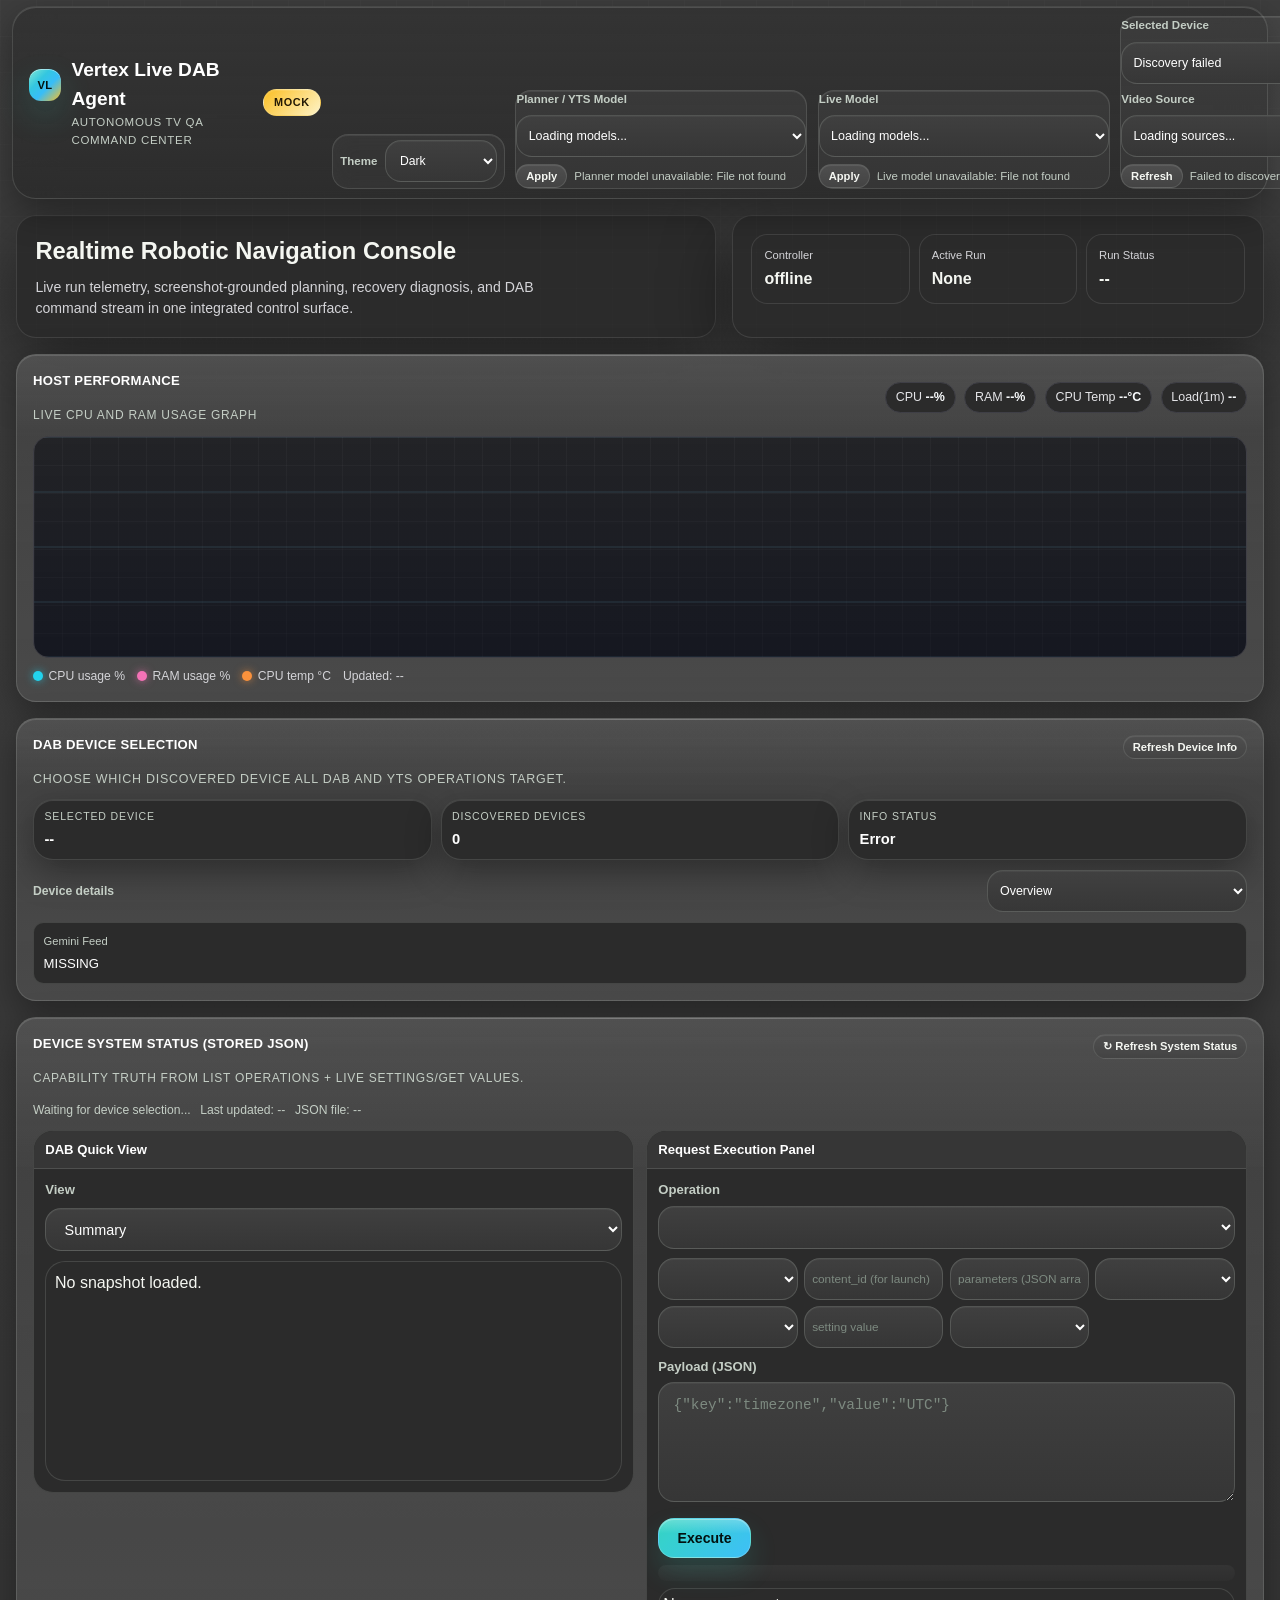
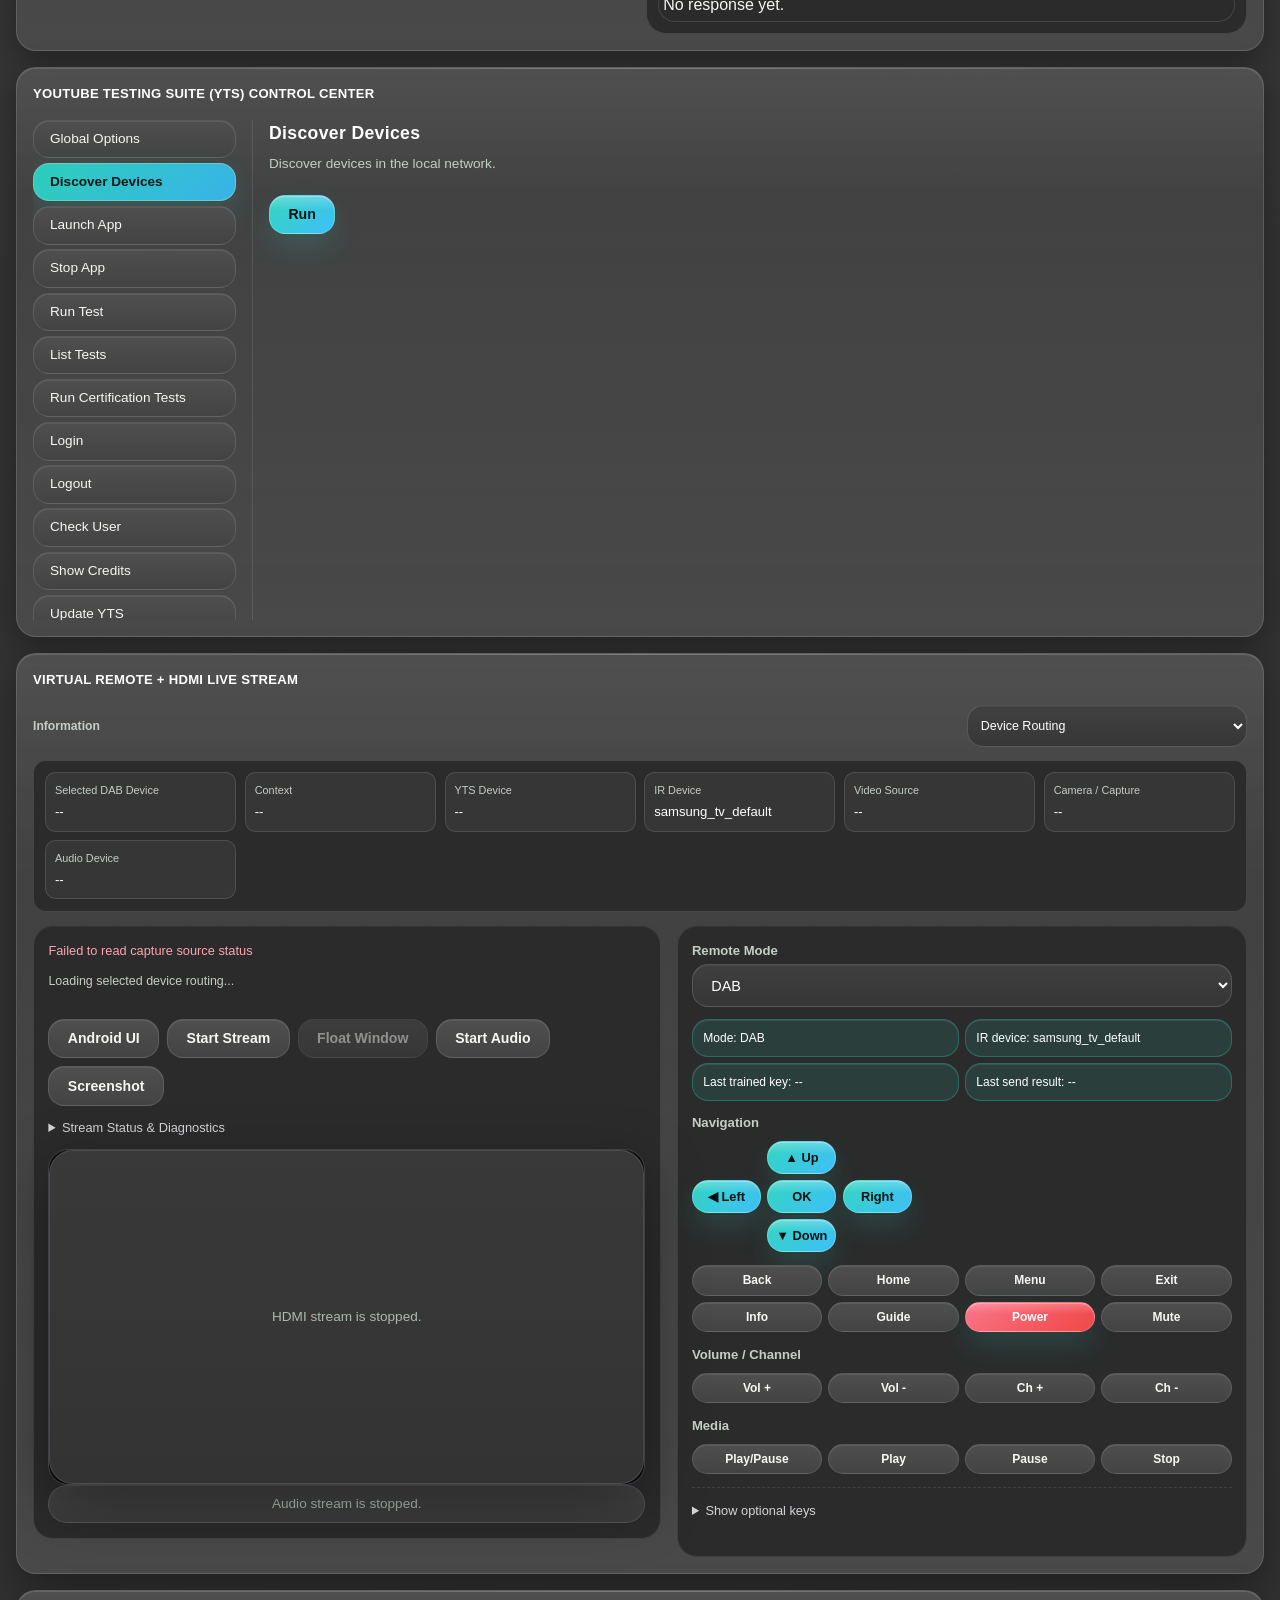
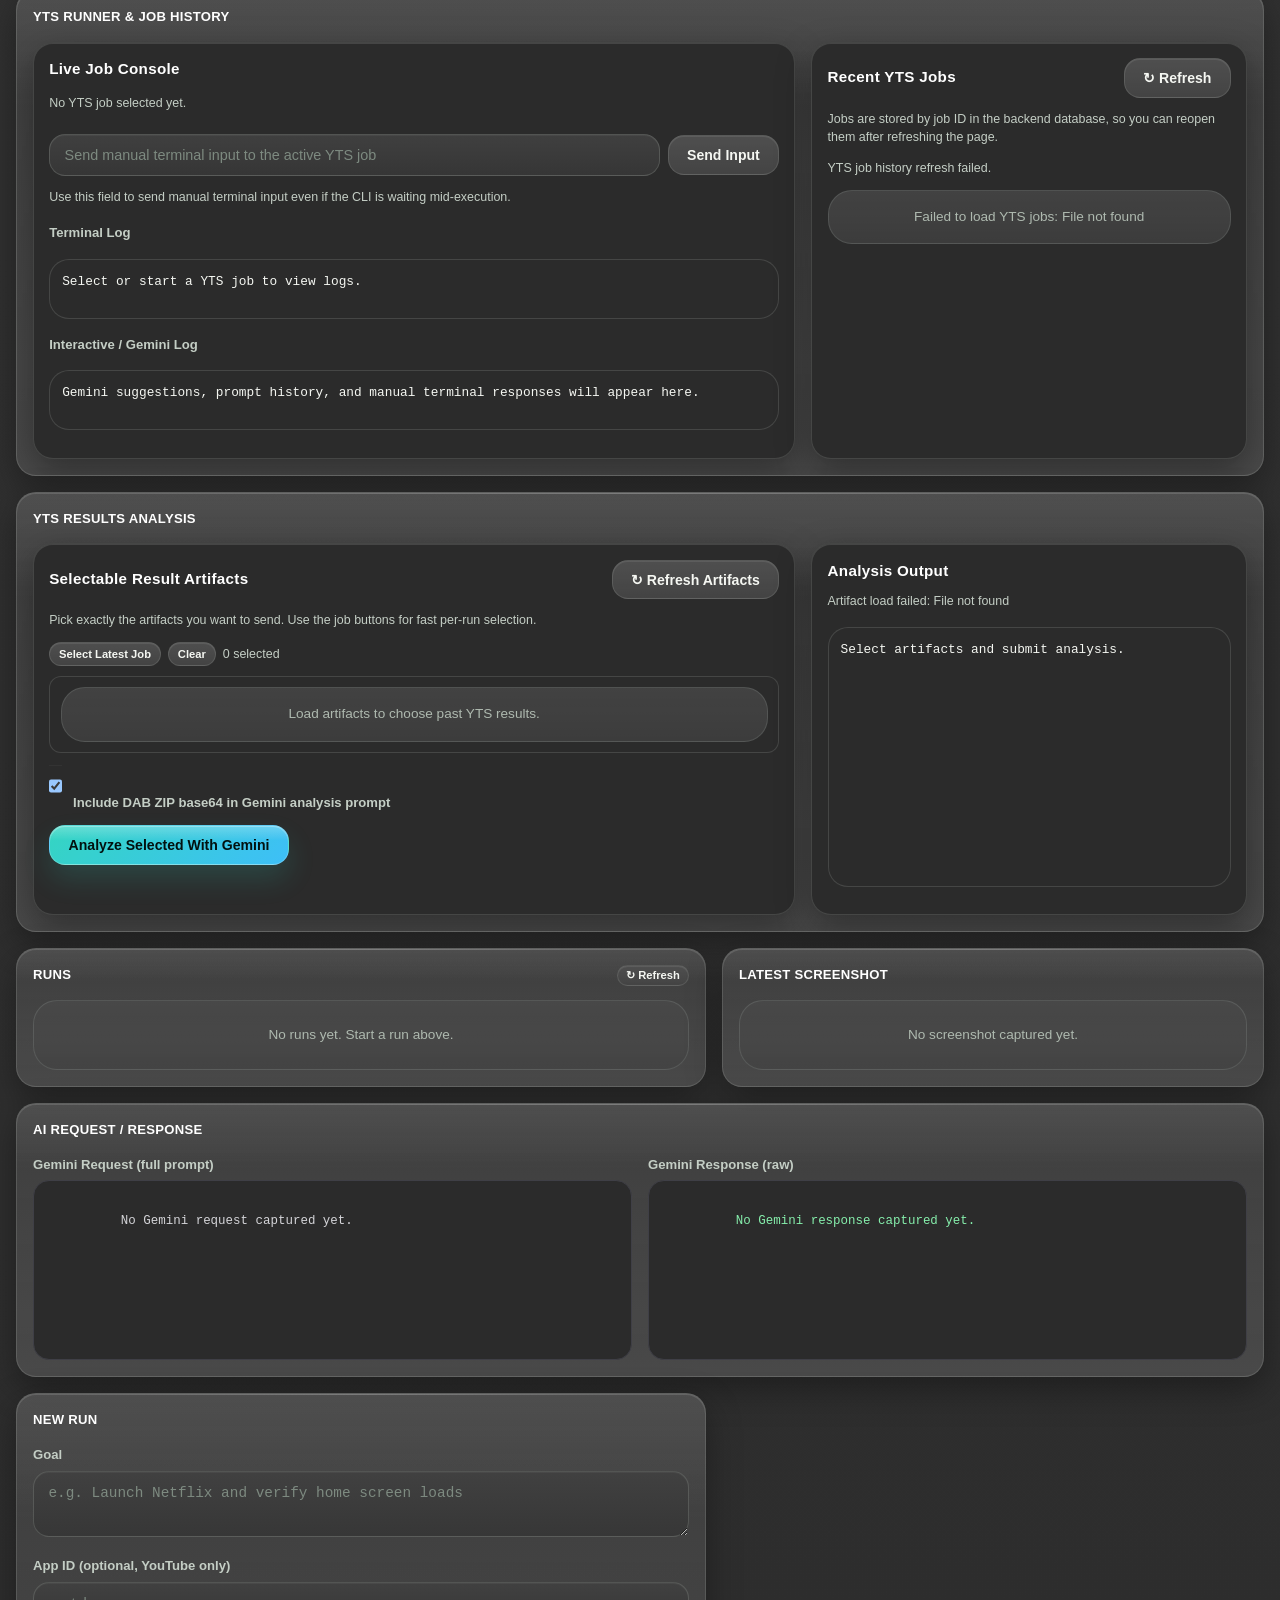
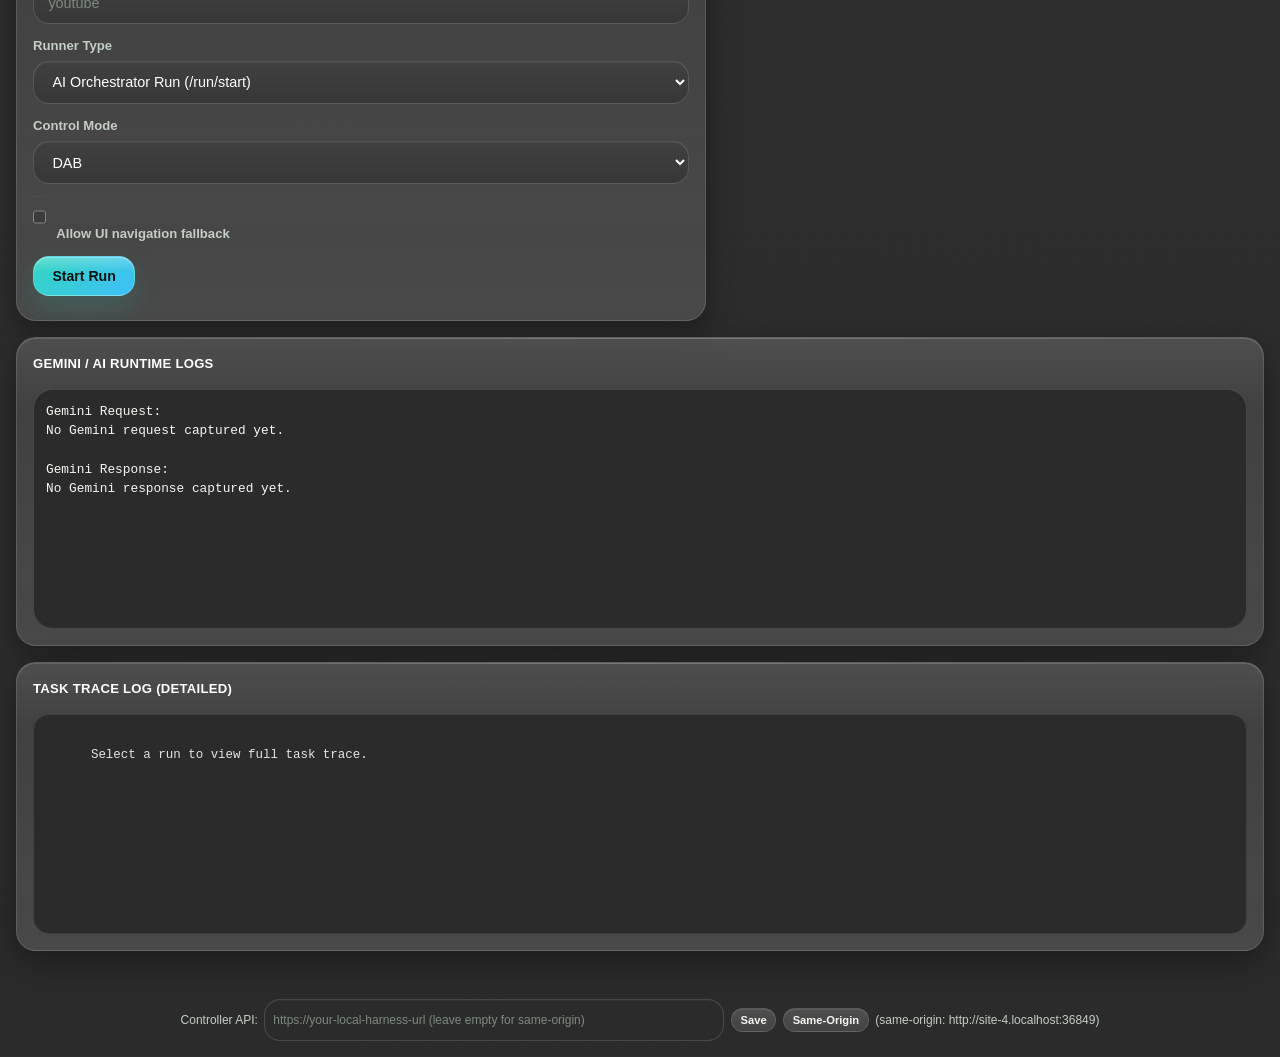
==== commit 1ace3715: "latency fix" ====
--- a/static/index.html
+++ b/static/index.html
@@ -4248,17 +4248,16 @@
       container.classList.remove('switching');
       clearHdmiStreamOverlay();
     }
-    img.onload = () => {
+    const markMjpegVisible = () => {
       if (token !== hdmiStreamTransitionToken) return;
       if (hdmiStreamStartupTimer) {
         window.clearTimeout(hdmiStreamStartupTimer);
         hdmiStreamStartupTimer = null;
       }
       container.classList.remove('switching');
-      window.setTimeout(() => {
-        if (token === hdmiStreamTransitionToken) clearHdmiStreamOverlay();
-      }, 450);
+      clearHdmiStreamOverlay();
     };
+    img.onload = markMjpegVisible;
     img.onerror = () => {
       if (token !== hdmiStreamTransitionToken) return;
       if (hdmiStreamStartupTimer) {
@@ -4272,9 +4271,10 @@
         window.setTimeout(() => {
           if (token !== hdmiStreamTransitionToken || !hdmiStreamRunning) return;
           img.src = `${apiBase}/stream/hdmi?ts=${Date.now()}`;
-        }, 900);
+        }, 250);
       });
     };
+    void api('/capture/recover', 'POST', {}).catch(() => null);
     if (forceRestart) img.src = '';
     img.src = url;
     floatingStreamMode = 'mjpeg';
@@ -4282,8 +4282,8 @@
     syncFloatingStreamContent();
     hdmiStreamStartupTimer = window.setTimeout(() => {
       if (token !== hdmiStreamTransitionToken) return;
-      setHdmiStreamOverlay('Waiting for first frame from selected camera…');
-    }, 900);
+      markMjpegVisible();
+    }, 700);
     document.getElementById('stream-toggle-btn').textContent = 'Stop Stream';
     document.getElementById('stream-toggle-btn').className = 'danger';
     hdmiStreamRunning = true;
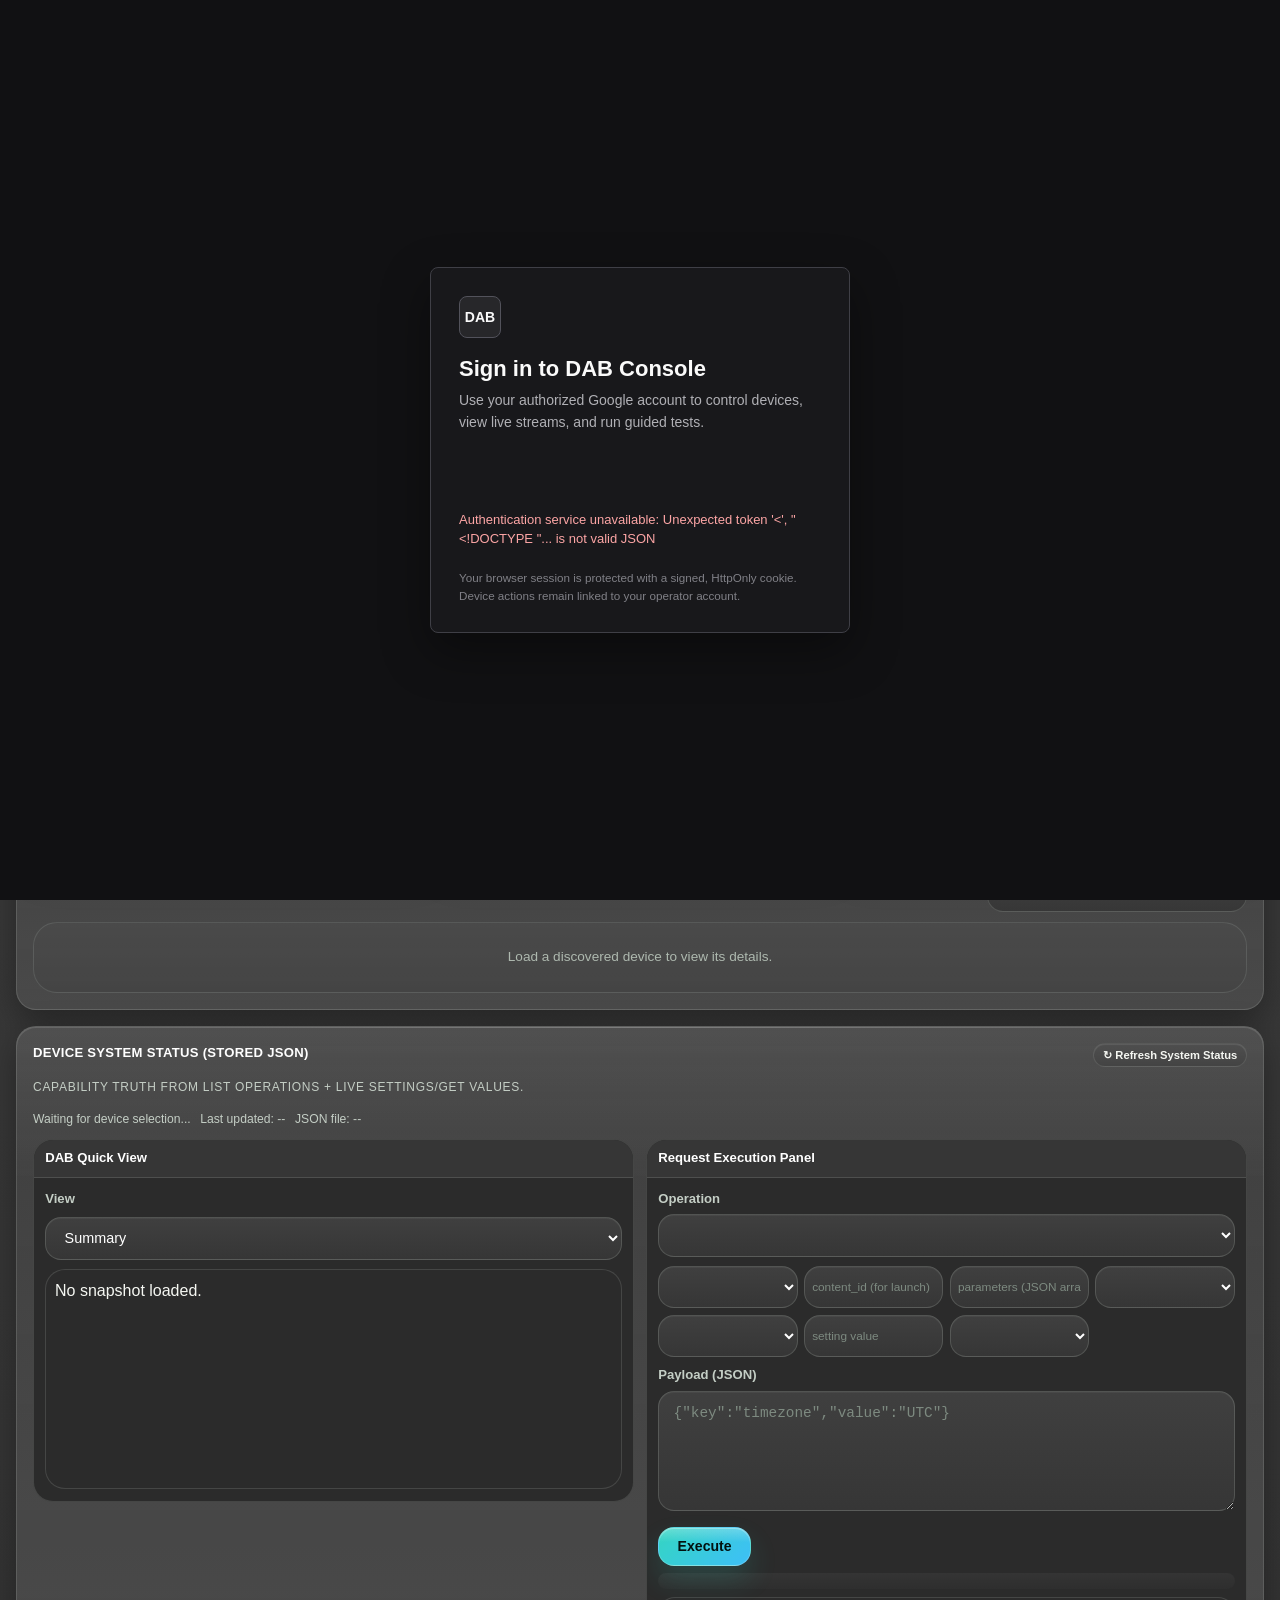
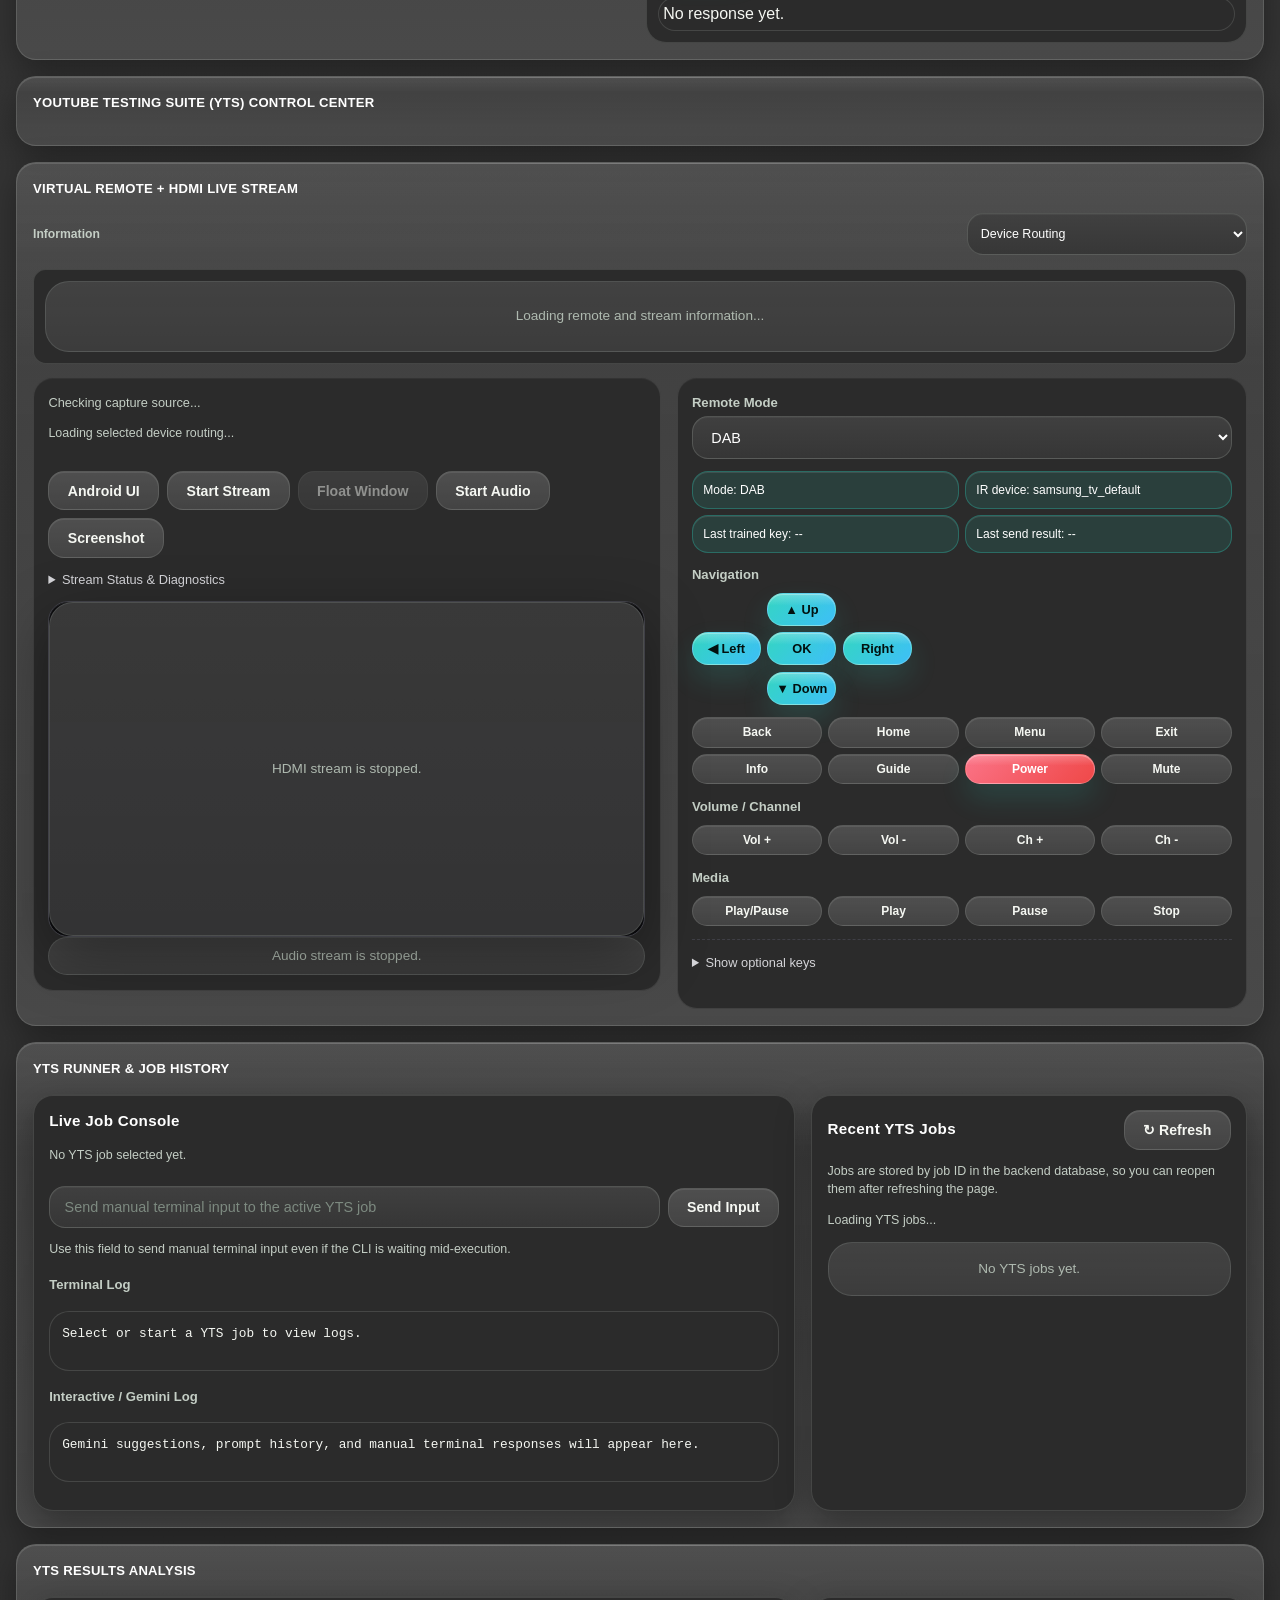
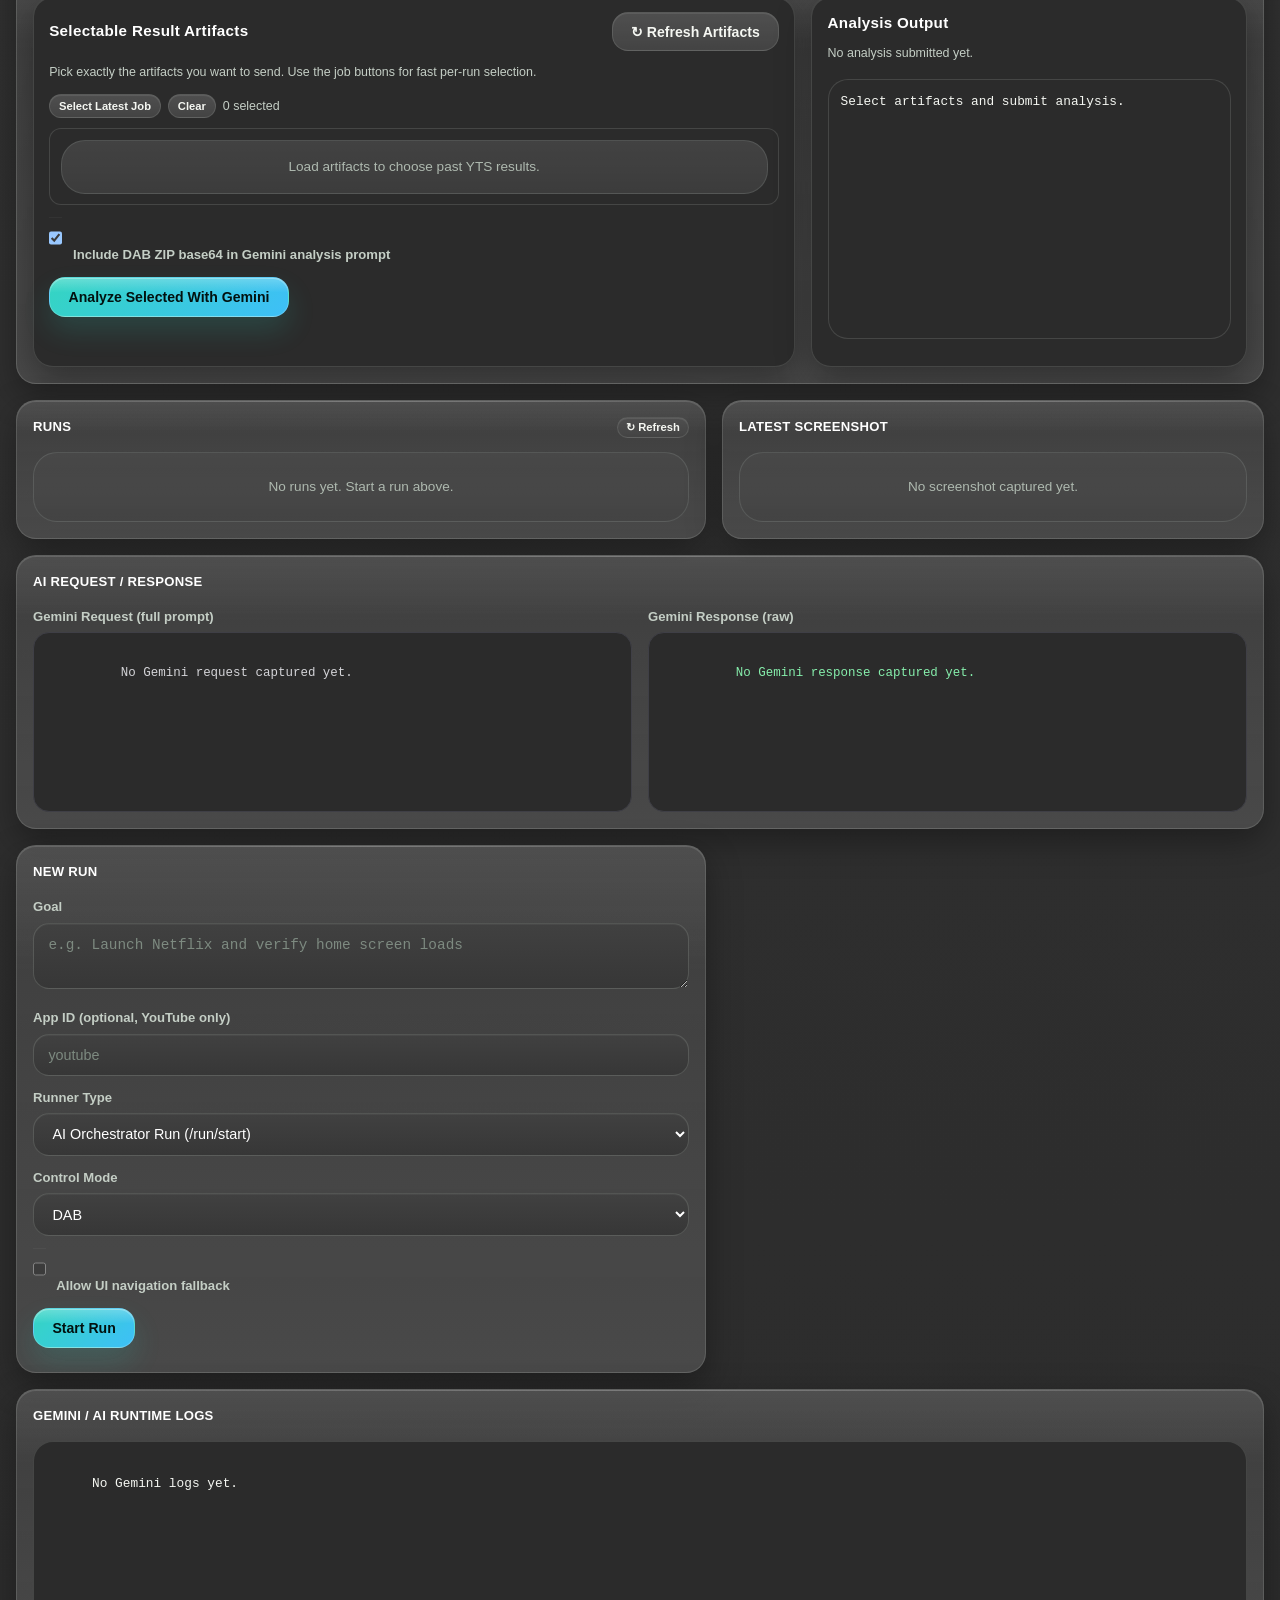
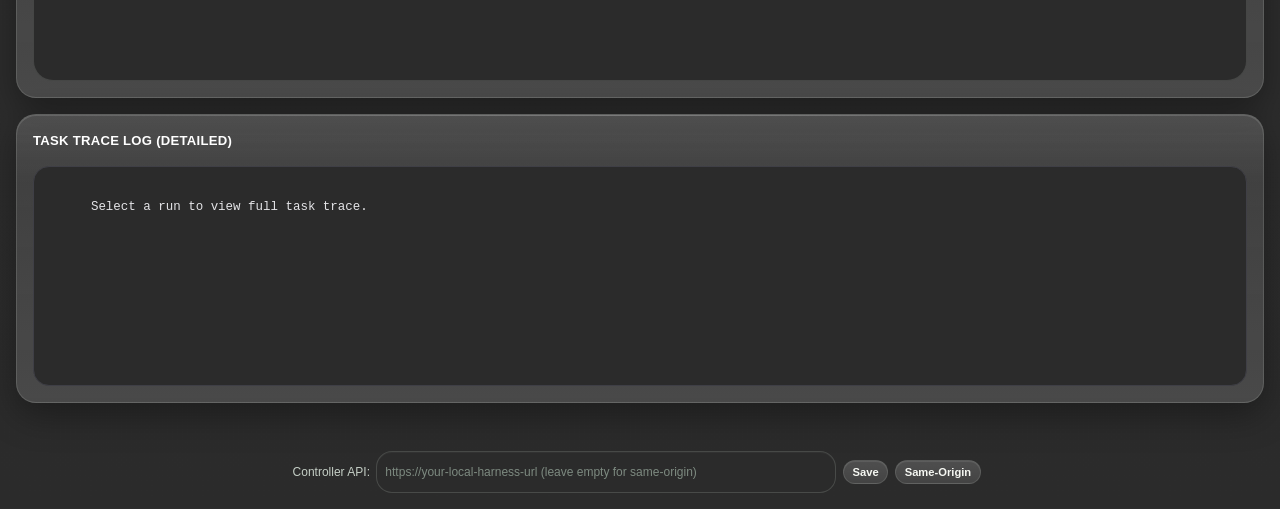
==== commit a3c92bbc: "Add resilient device streaming and Google operator auth" ====
--- a/static/index.html
+++ b/static/index.html
@@ -1654,6 +1654,7 @@
 <button id="floating-stream-reopen-btn" class="secondary floating-stream-reopen" onclick="showFloatingStreamWindow()">Reopen Stream</button>
 
 <script src="./config.js"></script>
+<script src="./auth.js"></script>
 <script>
   const API_STORAGE_KEY = 'dab_api_base';
   const DAB_DEVICE_STORAGE_KEY = 'dab_selected_device_id';
@@ -1921,7 +1922,7 @@
     if (!apiBase && isStaticHostMode()) {
       throw new Error('Controller API is not configured. Set the Controller API URL in footer and click Save.');
     }
-    const opts = { method, headers: { 'Content-Type': 'application/json' } };
+    const opts = { method, credentials: 'include', headers: { 'Content-Type': 'application/json' } };
     if (body) opts.body = JSON.stringify(body);
     const targetUrl = apiBase + path;
     let resp;
@@ -1942,7 +1943,7 @@
       }
       let healthHint = '';
       try {
-        const health = await fetch(`${origin}/health`, { cache: 'no-store' });
+        const health = await fetch(`${origin}/health`, { cache: 'no-store', credentials: 'include' });
         healthHint = health.ok ? ` Health is reachable at ${origin}/health.` : ` Health returned HTTP ${health.status} at ${origin}/health.`;
       } catch (_) {
         healthHint = ` Health is not reachable at ${origin}/health.`;
@@ -7388,15 +7389,19 @@
   }
 
   // Init
-  initializeDashboard();
-  startCurrentSettingsRefreshLoop();
-  setInterval(checkHealth, 60000);
-  setInterval(loadRuns, 60000);
-  setInterval(loadCaptureSource, 120000);
-  setInterval(refreshCaptureDevices, 300000);
-  setInterval(refreshStreamDiagnostics, 120000);
-  setInterval(refreshSystemMetrics, 30000);
-  window.addEventListener('resize', drawPerfGraph);
+  async function bootDashboard() {
+    await window.dabAuth.ready;
+    await initializeDashboard();
+    startCurrentSettingsRefreshLoop();
+    setInterval(checkHealth, 60000);
+    setInterval(loadRuns, 60000);
+    setInterval(loadCaptureSource, 120000);
+    setInterval(refreshCaptureDevices, 300000);
+    setInterval(refreshStreamDiagnostics, 120000);
+    setInterval(refreshSystemMetrics, 30000);
+    window.addEventListener('resize', drawPerfGraph);
+  }
+  bootDashboard().catch((error) => console.error('Dashboard startup failed', error));
 </script>
 </body>
 </html>
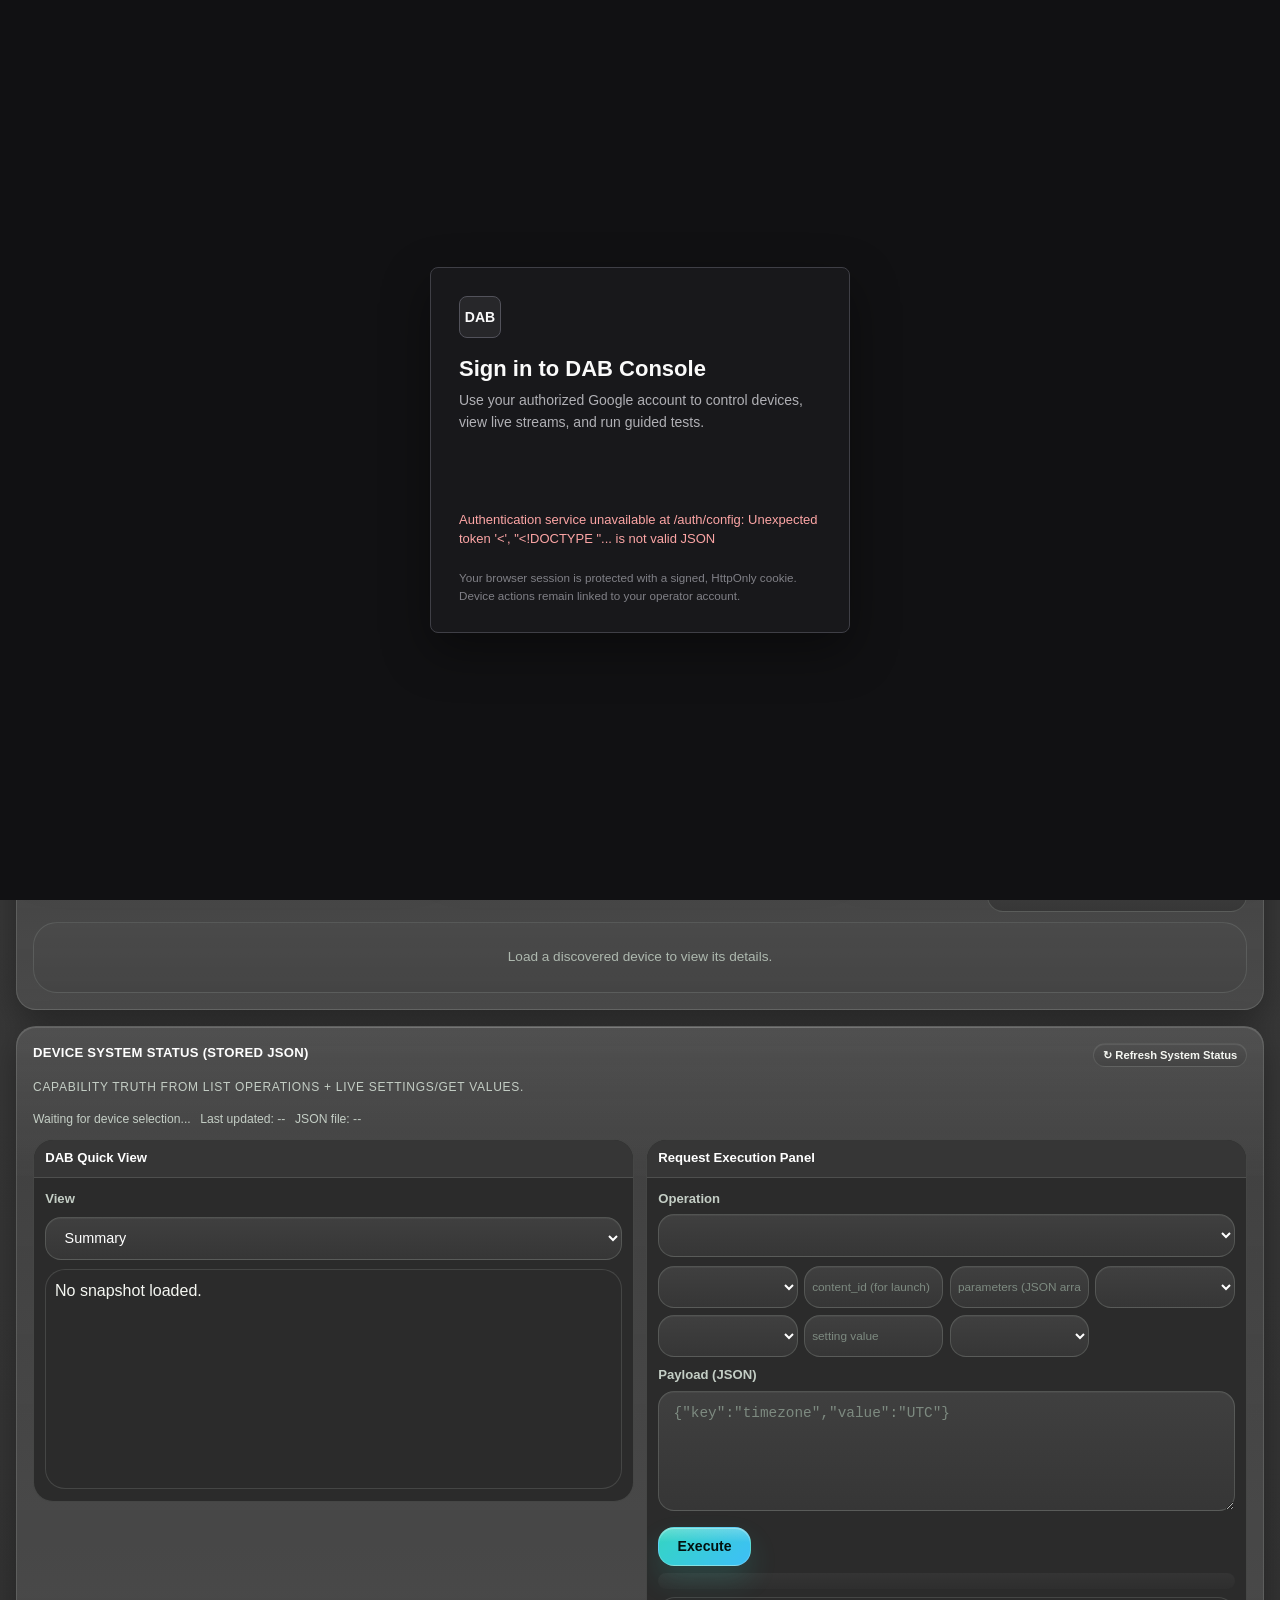
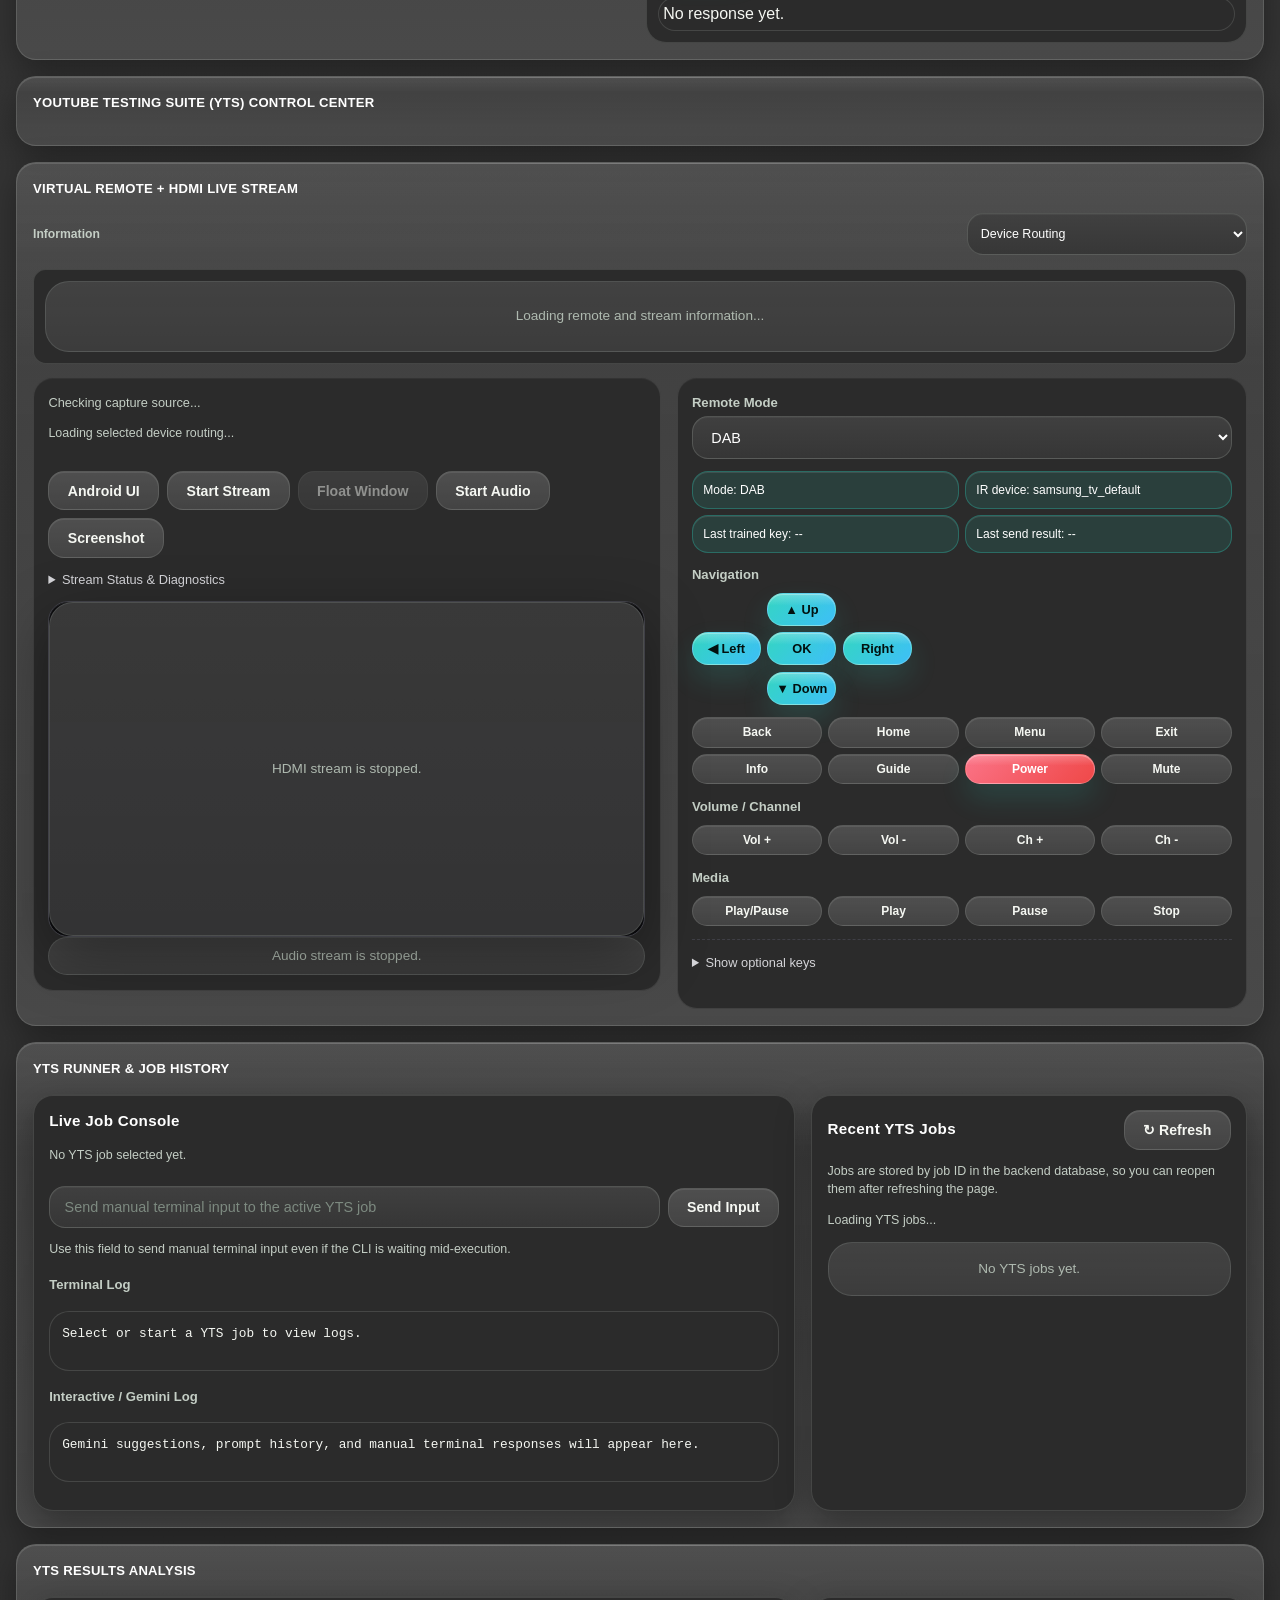
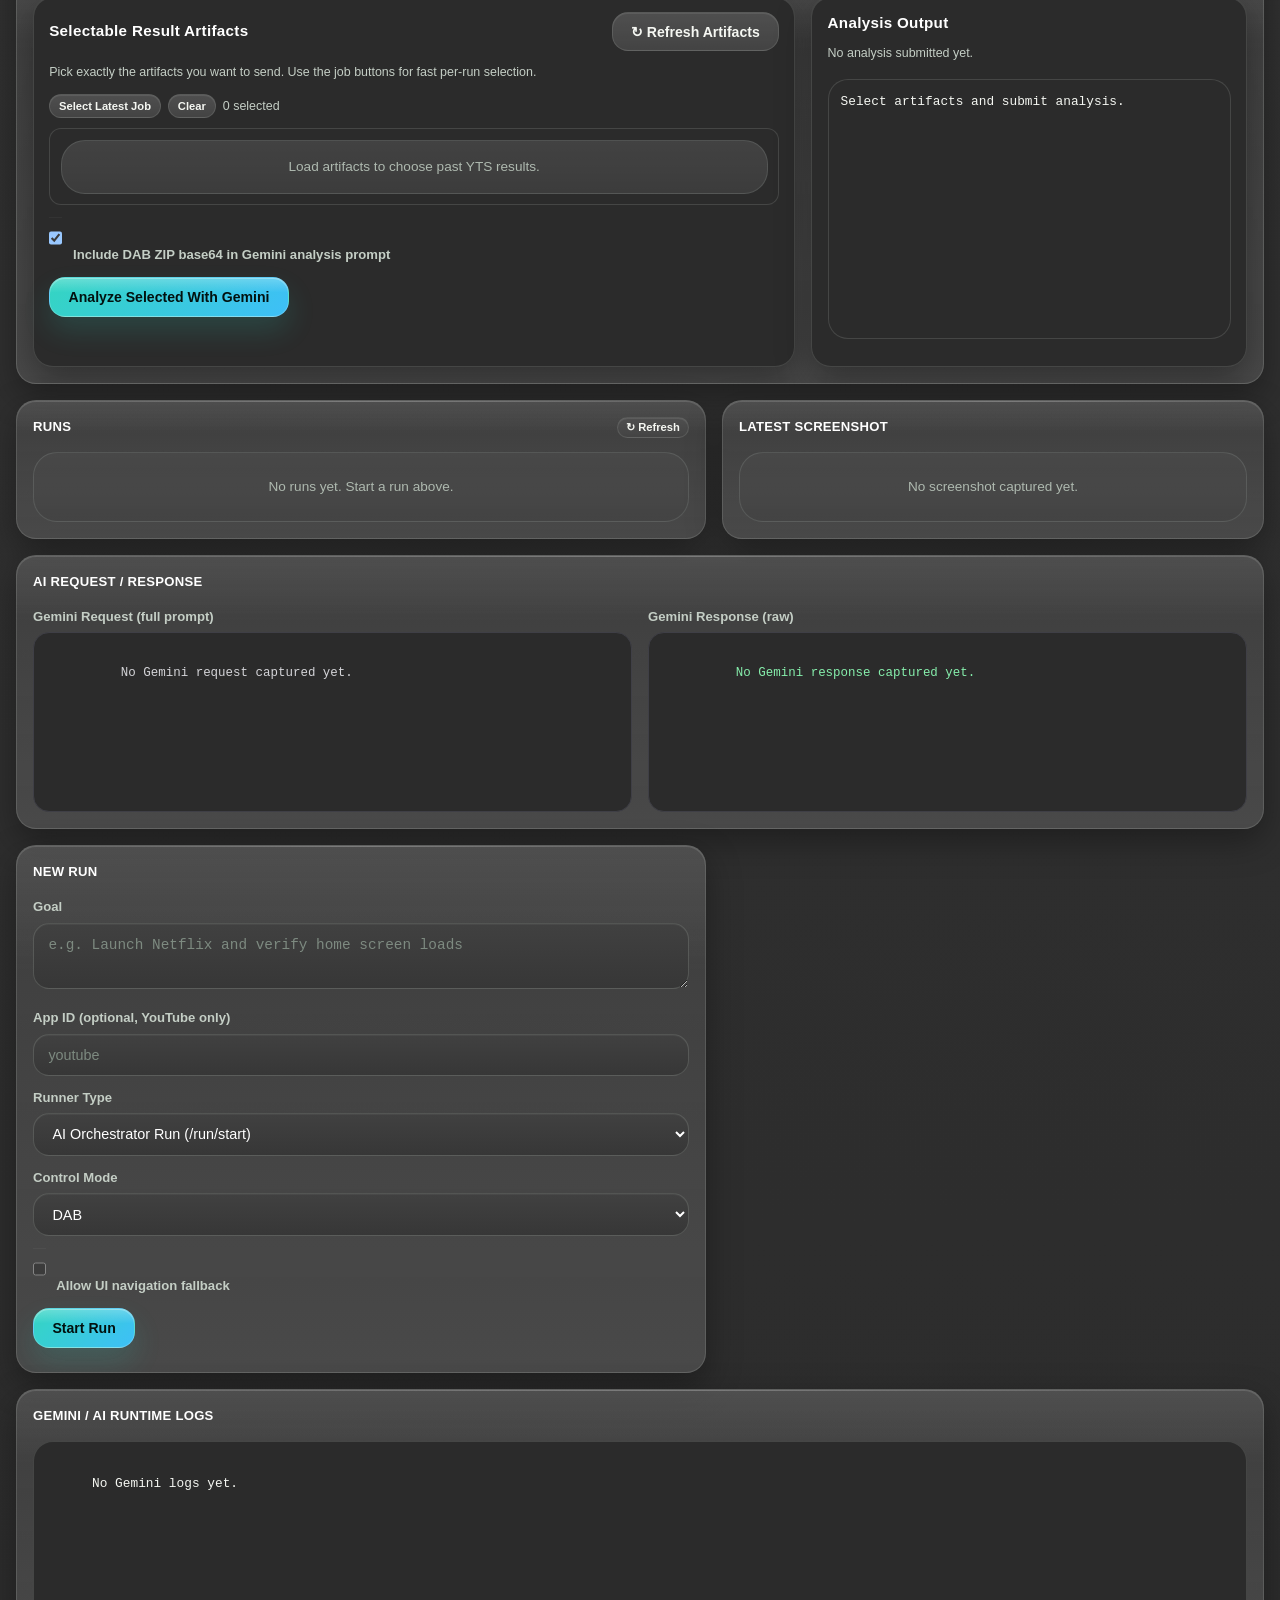
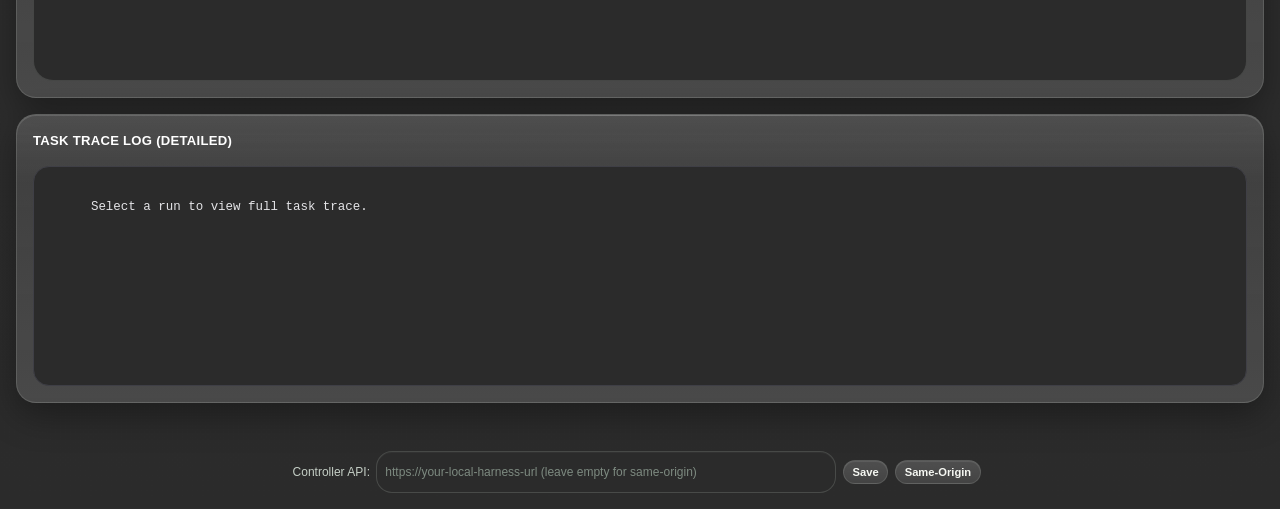
==== commit d9c0af16: "Link YTS artifacts to operator profiles" ====
--- a/static/index.html
+++ b/static/index.html
@@ -1654,7 +1654,7 @@
 <button id="floating-stream-reopen-btn" class="secondary floating-stream-reopen" onclick="showFloatingStreamWindow()">Reopen Stream</button>
 
 <script src="./config.js"></script>
-<script src="./auth.js"></script>
+<script src="./auth.js?v=20260601-2"></script>
 <script>
   const API_STORAGE_KEY = 'dab_api_base';
   const DAB_DEVICE_STORAGE_KEY = 'dab_selected_device_id';
@@ -1922,7 +1922,7 @@
     if (!apiBase && isStaticHostMode()) {
       throw new Error('Controller API is not configured. Set the Controller API URL in footer and click Save.');
     }
-    const opts = { method, credentials: 'include', headers: { 'Content-Type': 'application/json' } };
+    const opts = { method, credentials: window.dabAuth?.credentialsMode() || 'same-origin', headers: { 'Content-Type': 'application/json' } };
     if (body) opts.body = JSON.stringify(body);
     const targetUrl = apiBase + path;
     let resp;
@@ -1943,7 +1943,7 @@
       }
       let healthHint = '';
       try {
-        const health = await fetch(`${origin}/health`, { cache: 'no-store', credentials: 'include' });
+        const health = await fetch(`${origin}/health`, { cache: 'no-store', credentials: window.dabAuth?.credentialsMode() || 'same-origin' });
         healthHint = health.ok ? ` Health is reachable at ${origin}/health.` : ` Health returned HTTP ${health.status} at ${origin}/health.`;
       } catch (_) {
         healthHint = ` Health is not reachable at ${origin}/health.`;
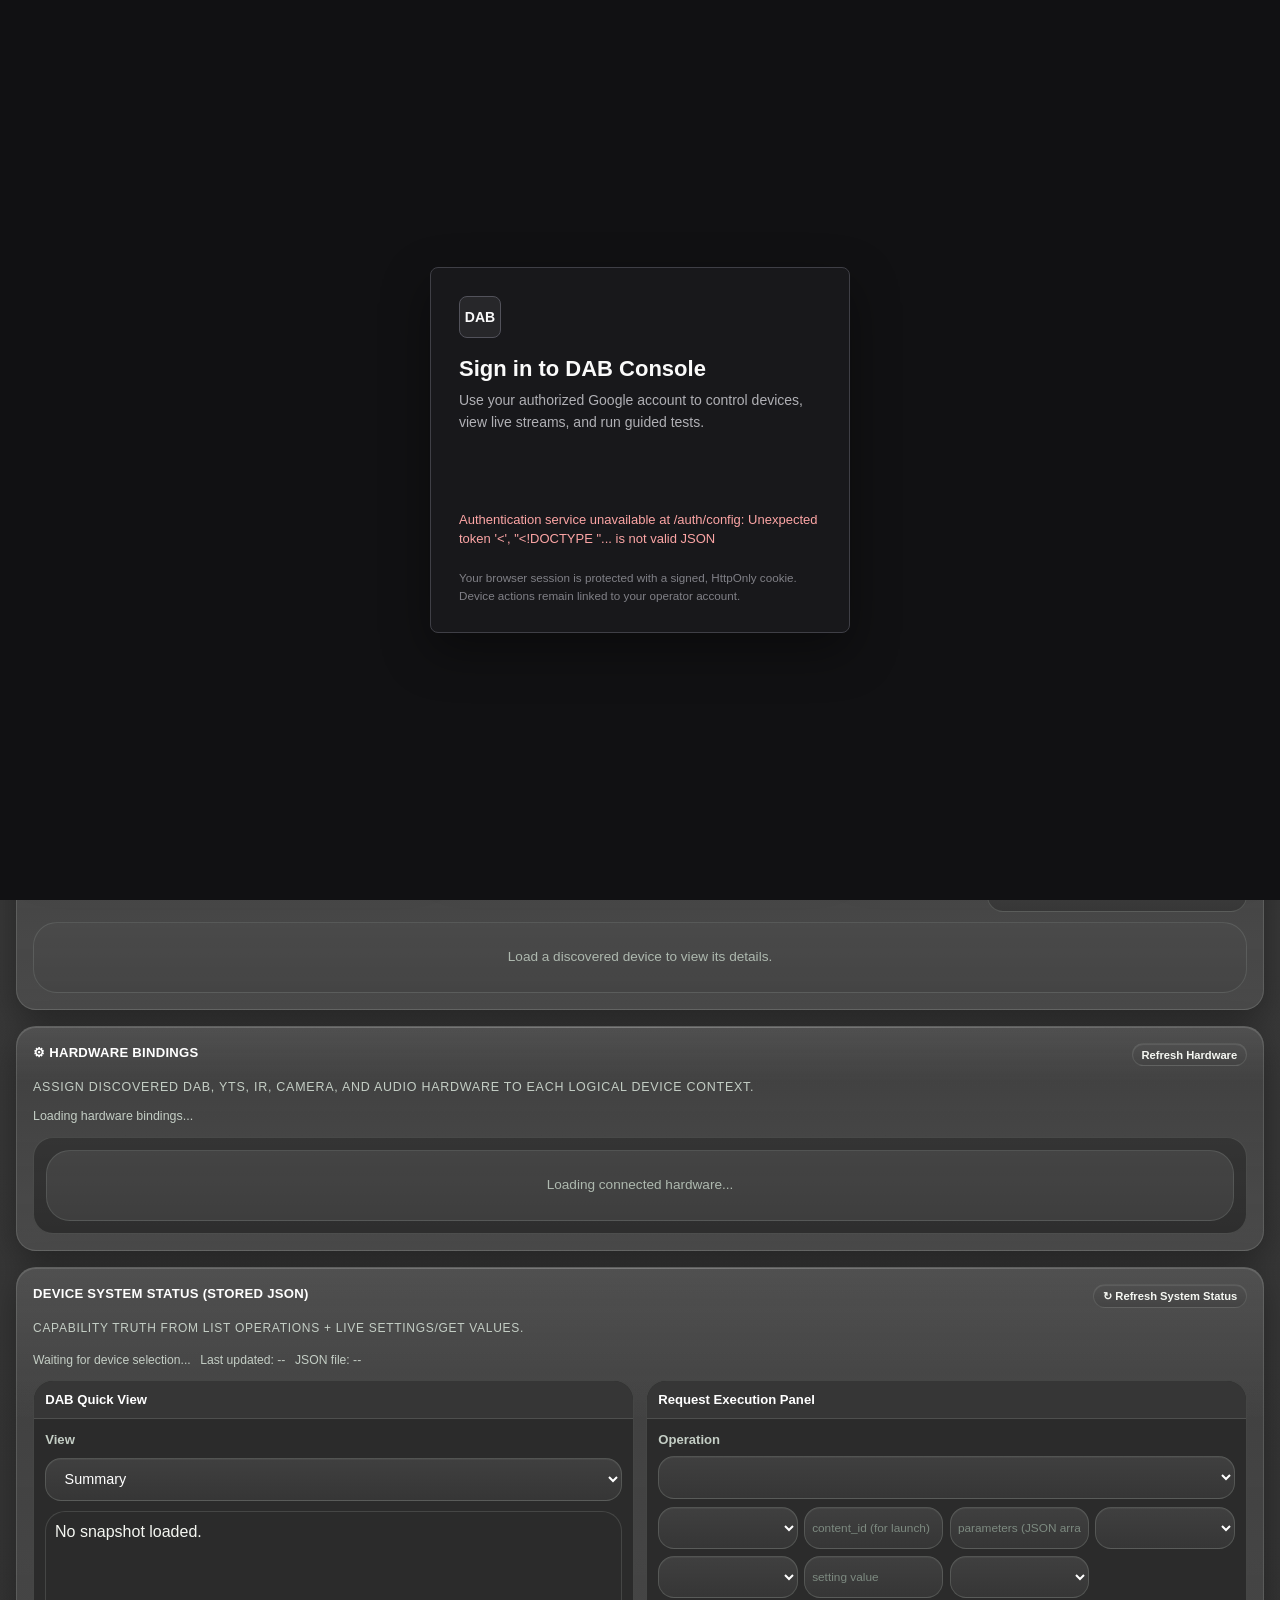
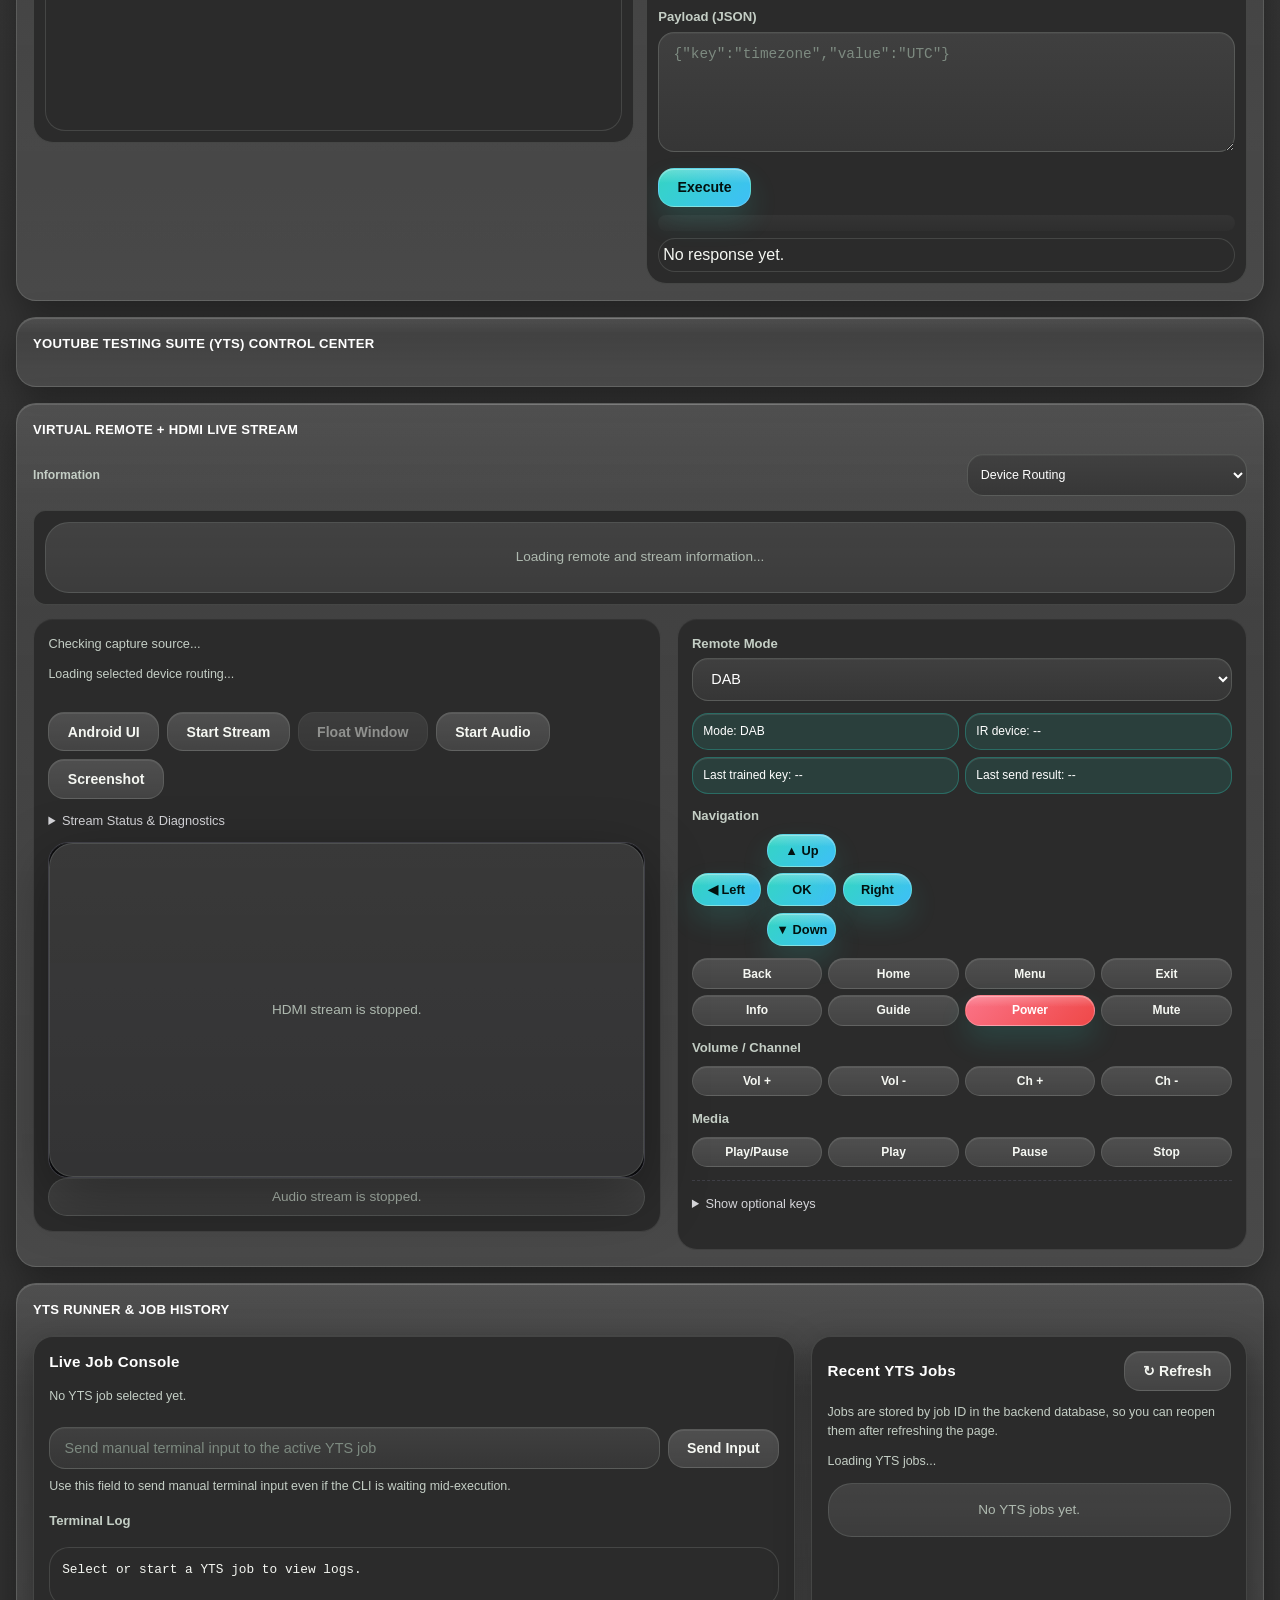
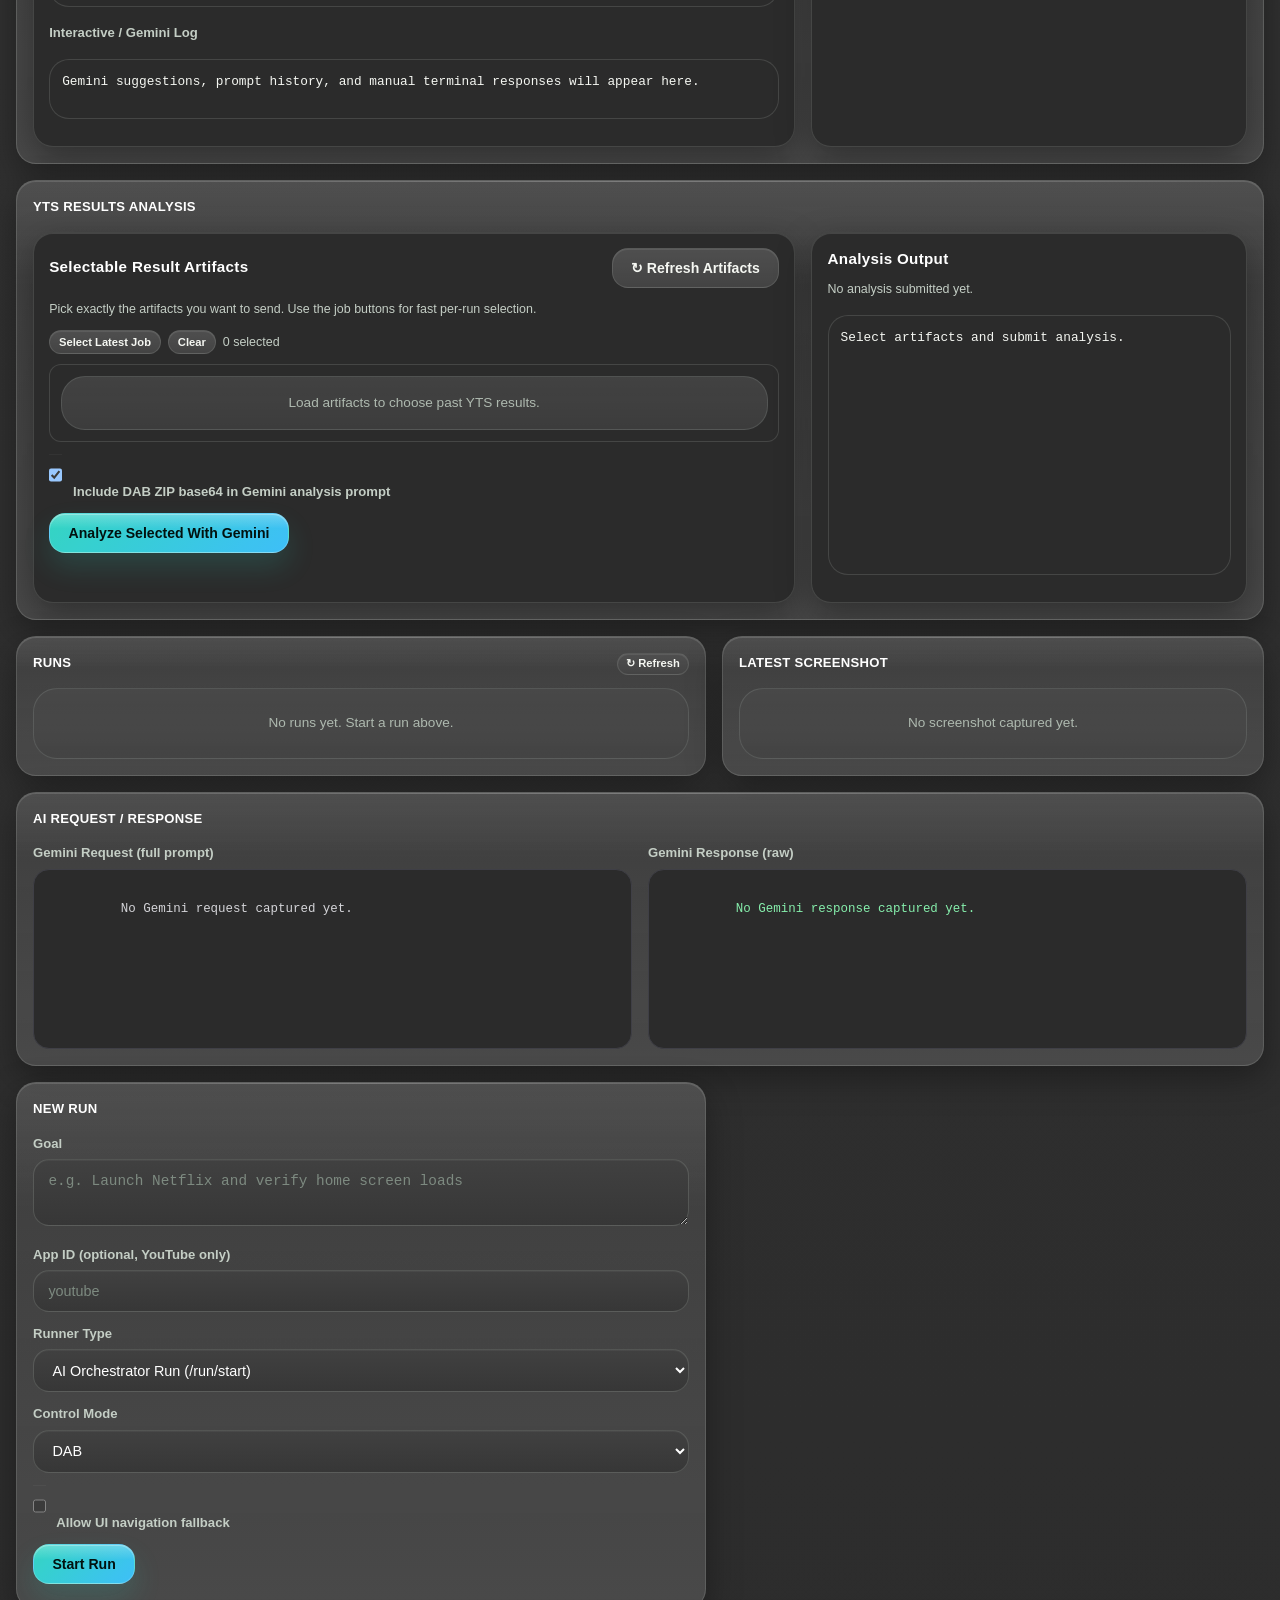
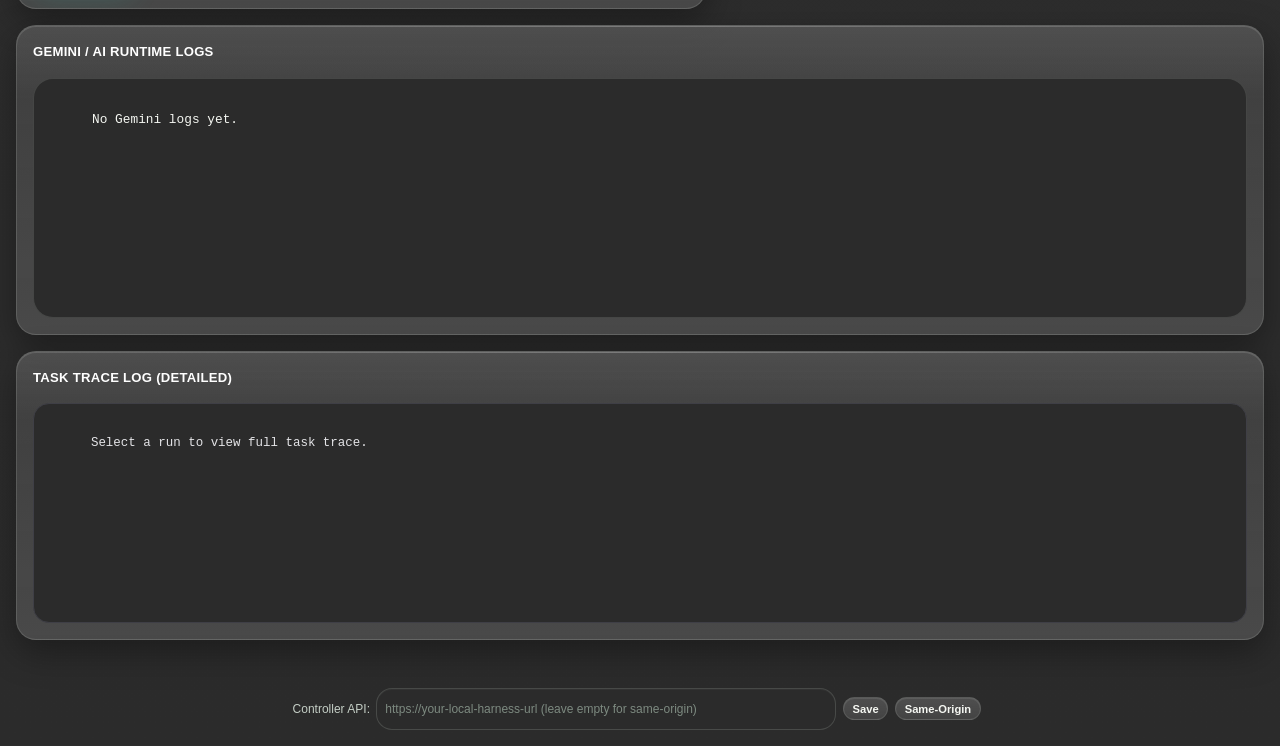
==== commit e867248f: "fix devices connection issue" ====
--- a/static/index.html
+++ b/static/index.html
@@ -872,9 +872,24 @@
     .yts-search-item:last-child { border-bottom:none; }
     .yts-search-item:hover { background:var(--dropdown-hover); }
     .yts-select-multiple { min-height:220px; }
-    .yts-prompt-box { margin-top:0.75rem; padding:0.75rem; border:1px solid #3f3f46; border-radius:0.5rem; background:#18181b; }
+    .yts-prompt-box { margin-top:0.75rem; padding:0.85rem; border:1px solid var(--border); border-radius:0.8rem; background:var(--surface-1); }
     .yts-prompt-actions { display:flex; gap:0.5rem; flex-wrap:wrap; margin-top:0.75rem; }
-    .yts-prompt-chip { background:#27272a; color:#e4e4e7; border:1px solid #3f3f46; border-radius:999px; padding:0.25rem 0.6rem; font-size:0.78rem; }
+    .yts-prompt-chip { background:var(--surface-3); color:var(--text); border:1px solid var(--border); border-radius:999px; padding:0.25rem 0.6rem; font-size:0.78rem; }
+    .yts-prompt-head { display:flex; align-items:flex-start; justify-content:space-between; gap:0.7rem; flex-wrap:wrap; }
+    .yts-prompt-title { color:var(--text-strong); font-size:0.9rem; font-weight:800; }
+    .yts-prompt-state { display:inline-flex; align-items:center; gap:0.35rem; border:1px solid var(--border); border-radius:999px; padding:0.25rem 0.55rem; color:var(--text-muted); background:var(--surface-2); font-size:0.72rem; }
+    .yts-prompt-copy { margin-top:0.65rem; padding:0.65rem; border:1px solid var(--border); border-radius:0.65rem; background:var(--surface-0); color:var(--text); font-family:monospace; font-size:0.78rem; line-height:1.48; white-space:pre-wrap; }
+    .yts-monitor-grid { display:grid; grid-template-columns:repeat(auto-fit, minmax(180px, 1fr)); gap:0.5rem; margin-top:0.65rem; }
+    .yts-monitor-cell { border:1px solid var(--border); border-radius:0.65rem; padding:0.55rem; background:var(--surface-2); min-width:0; }
+    .yts-monitor-label { color:var(--text-muted); font-size:0.68rem; margin-bottom:0.2rem; text-transform:uppercase; letter-spacing:0.06em; }
+    .yts-monitor-value { color:var(--text); font-size:0.78rem; line-height:1.42; word-break:break-word; }
+    .yts-dab-assist { margin-top:0.8rem; padding-top:0.75rem; border-top:1px solid var(--border); }
+    .yts-dab-assist-grid { display:grid; grid-template-columns:minmax(180px, 230px) minmax(0, 1fr); gap:0.8rem; align-items:start; margin-top:0.6rem; }
+    .yts-dpad { display:grid; grid-template-columns:repeat(3, 56px); gap:0.38rem; }
+    .yts-dpad button { min-width:0; padding:0.48rem 0.25rem; border-radius:0.55rem; font-size:0.75rem; }
+    .yts-dab-actions { display:flex; flex-wrap:wrap; gap:0.5rem; align-items:flex-start; }
+    .yts-dab-assist-status { width:100%; min-height:1rem; color:var(--text-muted); font-size:0.76rem; line-height:1.4; }
+    @media (max-width: 620px) { .yts-dab-assist-grid { grid-template-columns:1fr; } }
     .yts-runner-layout { display:grid; grid-template-columns: minmax(0, 1.4fr) minmax(0, 0.8fr); gap:1rem; }
     .yts-runner-panel { min-width:0; background:linear-gradient(180deg, rgba(24, 24, 27, 0.92), rgba(14, 14, 16, 0.95)); border:1px solid rgba(255, 255, 255, 0.1); border-radius:1rem; padding:0.95rem; }
     .yts-runner-panel h3 { font-size:0.95rem; color:#e2e8f0; margin-bottom:0.6rem; }
@@ -1149,6 +1164,22 @@
       </select>
     </div>
     <div id="dab-device-summary" class="device-summary-body empty-state">Load a discovered device to view its details.</div>
+  </div>
+
+
+
+  <div class="card full-width" id="hardware-binding-card">
+    <div class="device-card-head">
+      <div>
+        <h2>⚙ Hardware Bindings</h2>
+        <div class="subtitle">Assign discovered DAB, YTS, IR, camera, and audio hardware to each logical device context.</div>
+      </div>
+      <button class="secondary mini-btn" onclick="loadHardwareBindings(true)">Refresh Hardware</button>
+    </div>
+    <div class="yts-subtle" id="hardware-binding-status">Loading hardware bindings...</div>
+    <div id="hardware-binding-list" class="settings-table-wrap" style="margin-top:0.75rem; padding:0.75rem;">
+      <div class="empty-state">Loading connected hardware...</div>
+    </div>
   </div>
 
   <div class="card full-width" id="dab-system-state-card">
@@ -1231,6 +1262,21 @@
           <input id="yts-opt-logging-level" placeholder="INFO">
           <label style="margin-top:0.75rem;">Verbose Output File</label>
           <input id="yts-opt-verbose-output" placeholder="/path/to/verbose.log">
+          <div class="yts-section-shell">
+            <div class="yts-section-head">
+              <div>
+                <div class="yts-section-kicker">YTS account</div>
+                <div class="yts-section-title">Host-side YTS login</div>
+                <div class="yts-section-note">Runs yts login/user/logout on the API host. Credentials are read from that system environment or YTS auth cache and inherited by test/cert jobs.</div>
+              </div>
+            </div>
+            <div class="btn-row" style="margin-top:0;">
+              <button class="secondary" onclick="runYtsAuthCommand('login')">Login</button>
+              <button class="secondary" onclick="runYtsAuthCommand('user')">Check User</button>
+              <button class="secondary" onclick="runYtsAuthCommand('logout')">Logout</button>
+            </div>
+            <div class="yts-subtle" id="yts-auth-status" style="margin-top:0.65rem;">YTS auth commands use the same live job console below.</div>
+          </div>
         </div>
 
         <!-- Command Panels will be dynamically generated here -->
@@ -1317,14 +1363,14 @@
           <div style="display:none;">
             <label for="ir-device-select" style="margin-bottom:0.25rem;">IR Device (Samsung)</label>
             <select id="ir-device-select" onchange="onIrDeviceChanged()" disabled>
-              <option value="samsung_tv_default">Samsung TV (Default)</option>
+              <option value="">Loading IR profiles...</option>
             </select>
           </div>
         </div>
 
         <div class="remote-meta">
           <div class="remote-meta-chip" id="remote-mode-status">Mode: DAB</div>
-          <div class="remote-meta-chip" id="ir-selected-device-status">IR device: samsung_tv_default</div>
+          <div class="remote-meta-chip" id="ir-selected-device-status">IR device: --</div>
           <div class="remote-meta-chip" id="ir-last-trained-status">Last trained key: --</div>
           <div class="remote-meta-chip" id="ir-last-send-status">Last send result: --</div>
         </div>
@@ -1440,11 +1486,12 @@
           <div class="btn-row" style="margin-top:0; margin-bottom:0.75rem;">
             <button class="danger" id="yts-command-stop-btn" onclick="stopLiveYtsCommand()" style="display:none;">Stop Command</button>
           </div>
-          <div class="yts-inline-input" style="margin-bottom:0.75rem;">
-            <input id="yts-terminal-manual-input" placeholder="Send manual terminal input to the active YTS job" />
-            <button class="secondary" onclick="sendManualTerminalInputToYtsJob()">Send Input</button>
+          <div class="yts-inline-input" style="margin-bottom:0.45rem;">
+            <input id="yts-terminal-manual-input" placeholder="Send manual terminal input to the active YTS job" onkeydown="if (event.key === 'Enter') sendManualTerminalInputToYtsJob()" />
+            <button class="secondary" id="yts-terminal-manual-send-btn" onclick="sendManualTerminalInputToYtsJob()">Send Input</button>
           </div>
           <div class="yts-subtle">Use this field to send manual terminal input even if the CLI is waiting mid-execution.</div>
+          <div class="yts-subtle" id="yts-terminal-input-status" style="margin-top:0.35rem;"></div>
           <div id="yts-interactive-prompt" style="display:none;"></div>
           <label style="margin-top:1rem;">Terminal Log</label>
           <div class="yts-result-box" id="yts-command-output">Select or start a YTS job to view logs.</div>
@@ -1606,7 +1653,7 @@
     </select>
     <div id="run-ir-device-wrap" style="display:none;">
       <label style="margin-top:0.75rem;">IR Device ID</label>
-      <input id="run-ir-device-input" placeholder="samsung_tv_default" />
+      <input id="run-ir-device-input" placeholder="Use bound IR profile" />
     </div>
     <label style="margin-top:0.75rem;"><input type="checkbox" id="run-ui-nav-toggle" style="width:auto; margin-right:0.45rem;" /> Allow UI navigation fallback</label>
     <div class="btn-row">
@@ -1695,7 +1742,7 @@
   let ytsCommandHistory = readYtsHistoryCache();
   let ytsAnalysisArtifacts = [];
   let selectedRemoteMode = (localStorage.getItem(REMOTE_MODE_STORAGE_KEY) || 'DAB').toUpperCase();
-  let selectedIrDeviceId = localStorage.getItem(IR_DEVICE_STORAGE_KEY) || 'samsung_tv_default';
+  let selectedIrDeviceId = localStorage.getItem(IR_DEVICE_STORAGE_KEY) || '';
   let irDeviceList = [];
   let irStatusSnapshot = null;
   let lastTrainedIrKey = '--';
@@ -3043,10 +3090,10 @@
       select.innerHTML = '';
       if (!irDeviceList.length) {
         const fallback = document.createElement('option');
-        fallback.value = 'samsung_tv_default';
-        fallback.textContent = 'Samsung TV (Default)';
+        fallback.value = '';
+        fallback.textContent = 'No IR profiles found';
         select.appendChild(fallback);
-        selectedIrDeviceId = 'samsung_tv_default';
+        selectedIrDeviceId = '';
       } else {
         for (const item of irDeviceList) {
           const id = String(item.device_id || '').trim();
@@ -3067,16 +3114,12 @@
           select.appendChild(option);
           selectedIrDeviceId = preferred;
         } else {
-          const samsungCandidate = irDeviceList.find(item => {
-            const deviceId = String(item.device_id || '').trim().toLowerCase();
-            const brand = String(item.brand || '').trim().toLowerCase();
-            return deviceId.includes('samsung') || brand.includes('samsung');
-          });
-          selectedIrDeviceId = String((samsungCandidate && samsungCandidate.device_id) || irDeviceList[0].device_id || 'samsung_tv_default');
+          selectedIrDeviceId = String(irDeviceList[0].device_id || '');
         }
       }
       select.value = selectedIrDeviceId;
-      localStorage.setItem(IR_DEVICE_STORAGE_KEY, selectedIrDeviceId);
+      if (selectedIrDeviceId) localStorage.setItem(IR_DEVICE_STORAGE_KEY, selectedIrDeviceId);
+      else localStorage.removeItem(IR_DEVICE_STORAGE_KEY);
       await loadIrDeviceKeys(selectedIrDeviceId);
       updateRemoteModeStatusBanner();
     } catch (e) {
@@ -3100,8 +3143,9 @@
 
   async function onIrDeviceChanged() {
     const select = document.getElementById('ir-device-select');
-    selectedIrDeviceId = String(select?.value || 'samsung_tv_default').trim() || 'samsung_tv_default';
-    localStorage.setItem(IR_DEVICE_STORAGE_KEY, selectedIrDeviceId);
+    selectedIrDeviceId = String(select?.value || '').trim();
+    if (selectedIrDeviceId) localStorage.setItem(IR_DEVICE_STORAGE_KEY, selectedIrDeviceId);
+    else localStorage.removeItem(IR_DEVICE_STORAGE_KEY);
     await loadIrDeviceKeys(selectedIrDeviceId);
     updateRemoteModeStatusBanner();
   }
@@ -3577,6 +3621,128 @@
     }
   }
 
+
+  let hardwareBindingOptions = null;
+
+  function hardwareOptionLabel(item, fallbackKey = 'device_id') {
+    if (!item || typeof item !== 'object') return '';
+    const id = item.device_id || item.short_id || item.serial || item.device || item.path || item.device_id || item[fallbackKey] || '';
+    const label = item.label || item.name || item.model || item.product || item.device_name || '';
+    const extra = item.serial && item.serial !== id ? ` (${item.serial})` : '';
+    return `${label || id}${extra}`.trim();
+  }
+
+  function renderHardwareSelect(id, options, value, placeholder, valueFn, labelFn) {
+    const current = String(value || '').trim();
+    const seen = new Set(['']);
+    const rows = [`<option value="">${escHtml(placeholder)}</option>`];
+    const push = (rawValue, rawLabel) => {
+      const v = String(rawValue || '').trim();
+      if (!v || seen.has(v)) return;
+      seen.add(v);
+      rows.push(`<option value="${escHtml(v)}" ${v === current ? 'selected' : ''}>${escHtml(rawLabel || v)}</option>`);
+    };
+    (Array.isArray(options) ? options : []).forEach(item => push(valueFn(item), labelFn(item)));
+    if (current && !seen.has(current)) push(current, `${current} [saved]`);
+    return `<select id="${escHtml(id)}">${rows.join('')}</select>`;
+  }
+
+  function renderHardwareBindings(payload) {
+    const container = document.getElementById('hardware-binding-list');
+    const status = document.getElementById('hardware-binding-status');
+    if (!container) return;
+    const contexts = Array.isArray(payload?.contexts) ? payload.contexts : [];
+    if (status) status.textContent = `Config: ${payload?.config_path || '--'} · ${contexts.length} context${contexts.length === 1 ? '' : 's'}`;
+    if (!contexts.length) {
+      container.innerHTML = '<div class="empty-state">No logical device contexts configured. Add one in camera_devices.json or save a new binding from the API.</div>';
+      return;
+    }
+    const dabOptions = Array.isArray(payload.dab_devices) ? payload.dab_devices : [];
+    const ytsOptions = Array.isArray(payload.yts_devices) ? payload.yts_devices : [];
+    const adbOptions = Array.isArray(payload.adb_devices) ? payload.adb_devices : [];
+    const irOptions = Array.isArray(payload.ir_devices) ? payload.ir_devices : [];
+    const cameraOptions = Array.isArray(payload.capture_devices) ? payload.capture_devices : [];
+    const audioOptions = Array.isArray(payload.audio_devices) ? payload.audio_devices : [];
+    container.innerHTML = contexts.map(ctx => {
+      const contextId = String(ctx.contextId || '').trim();
+      const readiness = ctx.readiness || {};
+      const rowId = contextId.replace(/[^a-zA-Z0-9_-]/g, '_');
+      return `
+        <div class="sysstate-panel" style="margin-bottom:0.75rem;">\n          <h3>${escHtml(ctx.displayName || contextId)} <span class="yts-subtle">${escHtml(contextId)}</span></h3>
+          <div class="sysstate-op-fields" style="grid-template-columns:repeat(auto-fit, minmax(190px, 1fr));">
+            <input id="hw-${rowId}-display" value="${escHtml(ctx.displayName || '')}" placeholder="Display name" />
+            ${renderHardwareSelect(`hw-${rowId}-dab`, dabOptions, ctx.dabDeviceId, 'DAB device ID', item => item.device_id, item => hardwareOptionLabel(item))}
+            ${renderHardwareSelect(`hw-${rowId}-yts`, ytsOptions, ctx.ytsDeviceId, 'YTS short/device ID', item => item.short_id || item.device_id, item => hardwareOptionLabel(item, 'short_id'))}
+            ${renderHardwareSelect(`hw-${rowId}-adb`, adbOptions, ctx.adbDeviceId, 'ADB device', item => item.device_id || item.serial, item => hardwareOptionLabel(item))}
+            ${renderHardwareSelect(`hw-${rowId}-ir`, irOptions, ctx.irDeviceId, 'IR profile', item => item.device_id, item => `${item.model || item.device_id || ''}${item.key_count != null ? ` (${item.key_count} keys)` : ''}`)}
+            ${renderHardwareSelect(`hw-${rowId}-camera`, cameraOptions, readiness.cameraPath || ctx.cameraPath, 'Camera / HDMI path', item => item.device || item.path, item => `${item.device || item.path || ''} ${item.kind ? `[${item.kind}]` : ''} ${item.name || ''}`.trim())}
+            <select id="hw-${rowId}-source">
+              ${['hdmi-capture', 'camera-capture', 'scrcpy'].map(v => `<option value="${v}" ${String(ctx.videoSource || readiness.videoSource || '') === v ? 'selected' : ''}>${v}</option>`).join('')}
+            </select>
+            ${renderHardwareSelect(`hw-${rowId}-audio`, audioOptions, ctx.audioDevice, 'Audio input', item => item.device || item.id, item => `${item.device || item.id || ''} ${item.name || ''}`.trim())}
+          </div>
+          <div class="yts-subtle" style="margin-top:0.55rem;">Readiness: DAB ${readiness.dabReady ? 'ok' : 'missing'} · YTS ${readiness.ytsReady ? 'ok' : 'missing'} · IR ${readiness.irReady ? 'ok' : 'missing'} · Camera ${readiness.cameraReady ? 'ok' : 'missing'}</div>
+          <div class="btn-row">
+            <button class="secondary mini-btn" onclick="saveHardwareBinding(${JSON.stringify(contextId)}, ${JSON.stringify(rowId)})">Save Binding</button>
+            <button class="mini-btn" onclick="selectHardwareContext(${JSON.stringify(contextId)})">Use This Context</button>
+            <span class="yts-subtle" id="hw-${rowId}-status"></span>
+          </div>
+        </div>`;
+    }).join('');
+  }
+
+  async function loadHardwareBindings(force = false) {
+    const status = document.getElementById('hardware-binding-status');
+    if (status) status.textContent = force ? 'Refreshing connected hardware...' : 'Loading connected hardware...';
+    try {
+      hardwareBindingOptions = await api('/device/hardware-options');
+      renderHardwareBindings(hardwareBindingOptions);
+    } catch (e) {
+      if (status) {
+        status.textContent = `Hardware binding load failed: ${e.message}`;
+        setUiColor(status, '--error');
+      }
+    }
+  }
+
+  async function saveHardwareBinding(contextId, rowId) {
+    const status = document.getElementById(`hw-${rowId}-status`);
+    const getValue = suffix => String(document.getElementById(`hw-${rowId}-${suffix}`)?.value || '').trim();
+    if (status) {
+      status.textContent = 'Saving binding...';
+      setUiColor(status, '--info');
+    }
+    try {
+      await api('/device/context/bind', 'POST', {
+        contextId,
+        displayName: getValue('display'),
+        dabDeviceId: getValue('dab'),
+        ytsDeviceId: getValue('yts'),
+        adbDeviceId: getValue('adb'),
+        irDeviceId: getValue('ir'),
+        cameraPath: getValue('camera'),
+        videoSource: getValue('source'),
+        audioDevice: getValue('audio'),
+        persistSelection: false,
+      });
+      if (status) {
+        status.textContent = 'Saved';
+        setUiColor(status, '--success');
+      }
+      await Promise.allSettled([loadHardwareBindings(true), loadDabDevices(getSelectedDabDeviceId() || null), loadIrDevices(selectedIrDeviceId), refreshCaptureDevices()]);
+    } catch (e) {
+      if (status) {
+        status.textContent = `Save failed: ${e.message}`;
+        setUiColor(status, '--error');
+      }
+    }
+  }
+
+  async function selectHardwareContext(contextId) {
+    await api('/device/context/select', 'POST', { contextId, persist: true });
+    await Promise.allSettled([loadDabDevices(contextId), loadHardwareBindings(true), loadCaptureSource(), refreshCaptureDevices(), refreshStreamDiagnostics()]);
+  }
+
   async function loadDabDevices(preferredDeviceId = null) {
     const select = document.getElementById('dab-device-select');
     const sourceSelect = document.getElementById('video-source-select');
@@ -5314,7 +5480,10 @@
     const executeOnce = async (singleAction) => {
       let body = { action: singleAction, control_mode: mode };
       if (mode === 'IR') {
-        body.ir_device_id = selectedIrDeviceId || 'samsung_tv_default';
+        if (!selectedIrDeviceId) {
+          throw new Error('No IR profile selected. Bind/select one in Hardware Bindings first.');
+        }
+        body.ir_device_id = selectedIrDeviceId;
       } else {
         const deviceId = requireSelectedDabDevice('manual-result', 'Select a DAB device before sending remote actions.');
         if (!deviceId) return;
@@ -5691,15 +5860,36 @@
     return data;
   }
 
+  function setYtsTerminalInputStatus(message, color = '--text-muted') {
+    const status = document.getElementById('yts-terminal-input-status');
+    if (!status) return;
+    status.textContent = String(message || '');
+    setUiColor(status, color);
+  }
+
   async function sendManualTerminalInputToYtsJob() {
-    if (!currentYtsCommandId) return;
+    if (!currentYtsCommandId) {
+      setYtsTerminalInputStatus('Select an active YTS job first.', '--warning');
+      return;
+    }
     const input = document.getElementById('yts-terminal-manual-input');
+    const button = document.getElementById('yts-terminal-manual-send-btn');
     const value = input?.value?.trim();
     if (!value) return;
-    await api(`/yts/command/live/${currentYtsCommandId}/respond`, 'POST', { response: value });
-    input.value = '';
-    await pollLiveYtsCommand(currentYtsCommandId);
-    await loadYtsCommandHistory(true);
+    if (button) button.disabled = true;
+    setYtsTerminalInputStatus(`Sending terminal input: ${value}`, '--info');
+    try {
+      const result = await api(`/yts/command/live/${currentYtsCommandId}/respond`, 'POST', { response: value });
+      input.value = '';
+      setYtsTerminalInputStatus(result.warning || `Sent terminal input: ${value}`, result.warning ? '--warning' : '--success');
+      await pollLiveYtsCommand(currentYtsCommandId);
+      await loadYtsCommandHistory(true);
+    } catch (e) {
+      setYtsTerminalInputStatus(`Terminal input failed: ${e.message}`, '--error');
+      await pollLiveYtsCommand(currentYtsCommandId).catch(() => null);
+    } finally {
+      if (button) button.disabled = false;
+    }
   }
 
   function renderYtsLiveCommandState(data) {
@@ -5755,35 +5945,76 @@
     renderYtsInteractionLog(data);
 
     const pendingPrompt = data.pending_prompt;
-    if (pendingPrompt && data.awaiting_input) {
-      const options = Array.isArray(pendingPrompt.options) ? pendingPrompt.options : [];
-      const buttonOptions = options.length ? options : ['yes', 'no', '1', '2', '3', '4'];
-      const aiWatchingTv = !!data.ai_observing_tv;
-      const aiStatusMessage = data.ai_status_message || 'Gemini is watching the TV stream and reading the terminal guide...';
-      promptBox.style.display = 'block';
-      promptBox.innerHTML = `
-        <div class="yts-prompt-box">
-          <div><strong>Interactive Prompt</strong></div>
-          <div style="margin-top:0.5rem; color:#e2e8f0;">${escHtml(pendingPrompt.text || '')}</div>
-          ${aiWatchingTv ? `<div class="yts-hint" style="margin-top:0.55rem; color:${uiColor('--info')};">${escHtml(aiStatusMessage)}</div>` : ''}
+    const hasPendingPrompt = !!(pendingPrompt && data.awaiting_input);
+    const latestVisual = data.latest_visual_analysis?.analysis || {};
+    const latestVisualSummary = data.latest_visual_analysis?.summary || latestVisual.summary || '';
+    const monitorActive = !!data.visual_monitor_active;
+    const monitorStatus = String(data.visual_monitor_status || (monitorActive ? 'watching' : 'idle'));
+    const monitorCaptures = Number(data.visual_monitor_capture_count || 0);
+    const monitorEvaluations = Number(data.visual_monitor_frame_count || 0);
+    const monitorErrors = Number(data.visual_monitor_error_count || 0);
+    const monitorRetry = data.visual_monitor_retry_in_seconds;
+    const monitorLastError = String(data.visual_monitor_last_error || '');
+    const aiWatchingTv = !!data.ai_observing_tv;
+    const aiStatusMessage = data.ai_status_message || (monitorActive ? 'Gemini Live visual monitor is watching the TV feed.' : 'Gemini Live visual monitor is idle.');
+    const promptText = hasPendingPrompt ? String(pendingPrompt.text || '') : '';
+    const options = hasPendingPrompt && Array.isArray(pendingPrompt.options) ? pendingPrompt.options : [];
+    const buttonOptions = options.length ? options : (hasPendingPrompt ? ['yes', 'no', '1', '2', '3', '4'] : []);
+    const optionLabels = Object.fromEntries(promptText.split('\n').map(line => {
+      const match = line.trim().match(/^([^:]+):\s*(.+)$/);
+      return match ? [match[1].trim(), match[2].trim()] : ['', ''];
+    }).filter(([option]) => option));
+    const latestAd = latestVisual.ad_or_interstitial_visible === true ? 'visible' : (latestVisual.ad_or_interstitial_visible === false ? 'not visible' : 'unknown');
+    const requirement = latestVisual.requirement_evidence || latestVisualSummary || 'Waiting for a fresh TV frame.';
+
+    promptBox.style.display = 'block';
+    promptBox.innerHTML = `
+      <div class="yts-prompt-box">
+        <div class="yts-prompt-head">
+          <div>
+            <div class="yts-prompt-title">Gemini Live Prompt Console</div>
+            <div class="yts-hint">Current terminal checkpoint, live TV evidence, and logged DAB assistance.</div>
+          </div>
+          <span class="yts-prompt-state">${monitorActive ? `Live monitor · ${escHtml(monitorStatus)}` : 'Live monitor idle'}${aiWatchingTv ? ' · evaluating prompt' : ''}</span>
+        </div>
+        <div class="yts-monitor-grid">
+          <div class="yts-monitor-cell"><div class="yts-monitor-label">Prompt State</div><div class="yts-monitor-value">${hasPendingPrompt ? 'Awaiting terminal response' : 'No terminal prompt awaiting input'}</div></div>
+          <div class="yts-monitor-cell"><div class="yts-monitor-label">Gemini Live</div><div class="yts-monitor-value">${escHtml(aiStatusMessage)}</div></div>
+          <div class="yts-monitor-cell"><div class="yts-monitor-label">Monitor Frames</div><div class="yts-monitor-value">${monitorCaptures} captured · ${monitorEvaluations} evaluated · ${monitorErrors} errors</div></div>
+          <div class="yts-monitor-cell"><div class="yts-monitor-label">Monitor Health</div><div class="yts-monitor-value">${escHtml(monitorStatus)}${monitorRetry ? ` · retry in ${escHtml(String(monitorRetry))}s` : ''}${monitorLastError ? `<br>${escHtml(monitorLastError)}` : ''}</div></div>
+          <div class="yts-monitor-cell"><div class="yts-monitor-label">Ad / Interstitial</div><div class="yts-monitor-value">${escHtml(latestAd)}</div></div>
+          <div class="yts-monitor-cell"><div class="yts-monitor-label">Latest TV Evidence</div><div class="yts-monitor-value">${escHtml(requirement)}</div></div>
+        </div>
+        ${hasPendingPrompt ? `
+          <div class="yts-prompt-copy">${escHtml(promptText)}</div>
           <div class="yts-prompt-actions">
-            ${buttonOptions.map(option => `<button class="secondary" onclick="respondToYtsPrompt(${JSON.stringify(option)})">${escHtml(option)}</button>`).join('')}
+            ${buttonOptions.map(option => `<button class="secondary" onclick="respondToYtsPrompt(${JSON.stringify(option)})">${escHtml(optionLabels[option] ? `${option} · ${optionLabels[option]}` : option)}</button>`).join('')}
           </div>
           <div class="yts-prompt-actions">
-            <input id="yts-prompt-custom-response" placeholder="Custom response" />
-            <button class="secondary" onclick="sendCustomYtsPromptResponse()">Send</button>
-          </div>
-          <div class="yts-prompt-actions">
-            <button class="secondary" onclick="suggestYtsPromptResponse(false)">Suggest with Gemini</button>
+            <input id="yts-prompt-custom-response" placeholder="Send exact terminal response" />
+            <button class="secondary" onclick="sendCustomYtsPromptResponse()">Send Input</button>
+            <button class="secondary" onclick="suggestYtsPromptResponse(false)">Refresh Gemini Suggestion</button>
             <button onclick="suggestYtsPromptResponse(true)">Send Gemini Suggestion</button>
           </div>
           ${pendingPrompt.ai_suggestion ? `<div class="yts-hint">Gemini suggestion: <span class="yts-prompt-chip">${escHtml(pendingPrompt.ai_suggestion)}</span> (${escHtml(pendingPrompt.ai_source || 'gemini')})</div>` : ''}
           ${pendingPrompt.ai_visual_summary ? `<div class="yts-hint" style="margin-top:0.55rem;"><strong>TV visual context</strong> ${pendingPrompt.ai_visual_source ? `(${escHtml(pendingPrompt.ai_visual_source)})` : ''}: ${escHtml(pendingPrompt.ai_visual_summary)}</div>` : ''}
-        </div>`;
-    } else {
-      promptBox.style.display = 'none';
-      promptBox.innerHTML = '';
-    }
+        ` : ''}
+        <div class="yts-dab-assist">
+          <div class="yts-prompt-title">DAB Playback Assist</div>
+          <div class="yts-hint">Navigate the TV overlay with DAB operations. Skip Ad sends Right, then D-pad Center.</div>
+          <div class="yts-dab-assist-grid">
+            <div class="yts-dpad">
+              <span></span><button class="secondary" onclick="runYtsDabAssist('UP')">Up</button><span></span>
+              <button class="secondary" onclick="runYtsDabAssist('LEFT')">Left</button><button onclick="runYtsDabAssist('CENTER')">Center</button><button class="secondary" onclick="runYtsDabAssist('RIGHT')">Right</button>
+              <span></span><button class="secondary" onclick="runYtsDabAssist('DOWN')">Down</button><span></span>
+            </div>
+            <div class="yts-dab-actions">
+              <button onclick="runYtsDabAssist('SKIP_AD')">Skip Ad · Right + Center</button>
+              <div id="yts-dab-assist-status" class="yts-dab-assist-status">${escHtml(lastYtsDabAssistStatus || 'No DAB assist operation sent yet.')}</div>
+            </div>
+          </div>
+        </div>
+      </div>`;
 
     const downloadButtons = [];
     const apiOrigin = getApiOrigin();
@@ -6061,11 +6292,40 @@
     }
   }
 
+  let lastYtsDabAssistStatus = '';
+  let ytsDabAssistBusy = false;
+
+  async function runYtsDabAssist(action) {
+    if (!currentYtsCommandId || ytsDabAssistBusy) return;
+    const statusEl = document.getElementById('yts-dab-assist-status');
+    ytsDabAssistBusy = true;
+    lastYtsDabAssistStatus = `Sending ${action} through DAB...`;
+    if (statusEl) statusEl.textContent = lastYtsDabAssistStatus;
+    try {
+      const data = await api(`/yts/command/live/${currentYtsCommandId}/dab-assist`, 'POST', { action });
+      const operations = Array.isArray(data.operations) ? data.operations.map(item => item.action).join(' -> ') : action;
+      lastYtsDabAssistStatus = data.success ? `Sent: ${operations}` : `DAB assist failed: ${operations}`;
+      await pollLiveYtsCommand(currentYtsCommandId);
+    } catch (e) {
+      lastYtsDabAssistStatus = `DAB assist failed: ${e.message}`;
+    } finally {
+      ytsDabAssistBusy = false;
+      const refreshedStatusEl = document.getElementById('yts-dab-assist-status');
+      if (refreshedStatusEl) refreshedStatusEl.textContent = lastYtsDabAssistStatus;
+    }
+  }
+
   async function respondToYtsPrompt(responseText) {
     if (!currentYtsCommandId) return;
-    await api(`/yts/command/live/${currentYtsCommandId}/respond`, 'POST', { response: responseText });
-    await pollLiveYtsCommand(currentYtsCommandId);
-    await loadYtsCommandHistory(true);
+    try {
+      const result = await api(`/yts/command/live/${currentYtsCommandId}/respond`, 'POST', { response: responseText });
+      setYtsTerminalInputStatus(result.warning || `Sent prompt response: ${responseText}`, result.warning ? '--warning' : '--success');
+      await pollLiveYtsCommand(currentYtsCommandId);
+      await loadYtsCommandHistory(true);
+    } catch (e) {
+      setYtsTerminalInputStatus(`Prompt response failed: ${e.message}`, '--error');
+      await pollLiveYtsCommand(currentYtsCommandId).catch(() => null);
+    }
   }
 
   async function sendCustomYtsPromptResponse() {
@@ -6078,9 +6338,17 @@
 
   async function suggestYtsPromptResponse(sendResponse) {
     if (!currentYtsCommandId) return;
-    await api(`/yts/command/live/${currentYtsCommandId}/suggest`, 'POST', { send_response: !!sendResponse });
-    await pollLiveYtsCommand(currentYtsCommandId);
-    await loadYtsCommandHistory(true);
+    setYtsTerminalInputStatus(sendResponse ? 'Generating and sending Gemini response...' : 'Refreshing Gemini suggestion...', '--info');
+    try {
+      const result = await api(`/yts/command/live/${currentYtsCommandId}/suggest`, 'POST', { send_response: !!sendResponse });
+      const message = sendResponse ? `Gemini input sent: ${result.suggestion || '(empty)'}` : `Gemini suggestion: ${result.suggestion || '(deferred)'}`;
+      setYtsTerminalInputStatus(result.deferred_reason || message, result.deferred_reason ? '--warning' : '--success');
+      await pollLiveYtsCommand(currentYtsCommandId);
+      await loadYtsCommandHistory(true);
+    } catch (e) {
+      setYtsTerminalInputStatus(`Gemini input failed: ${e.message}`, '--error');
+      await pollLiveYtsCommand(currentYtsCommandId).catch(() => null);
+    }
   }
 
   // --- New YTS Control Center Logic ---
@@ -6219,8 +6487,20 @@
       <h3>${escHtml(details.title)}</h3>
       <p class="description">${escHtml(details.description)}</p>
       
-      <label>Device ID*</label>
-      <input id="yts-arg-test-device" placeholder="Uses selected device context" required>
+      <div class="yts-runner-grid">
+        <div>
+          <label for="yts-arg-test-run-mode">Run Mode</label>
+          <select id="yts-arg-test-run-mode" onchange="updateYtsRunModeUi()">
+            <option value="test">Test</option>
+            <option value="cert">Cert (--submit)</option>
+          </select>
+        </div>
+        <div>
+          <label>Device ID*</label>
+          <input id="yts-arg-test-device" placeholder="Uses selected device context" required>
+        </div>
+      </div>
+      <div class="yts-hint" id="yts-run-mode-hint">Test mode runs yts test. Cert mode runs yts cert and the backend always adds --submit.</div>
 
       <div class="yts-inline-actions">
         <button class="secondary" onclick="refreshYtsTestCatalog()">↻ Refresh Test Catalog</button>
@@ -6438,6 +6718,42 @@
     }
   }
 
+  function ytsCommandNeedsDevice(command) {
+    const name = String(command || '').trim().toLowerCase();
+    return ['test', 'cert', 'launch', 'stop', 'check', 'reset', 'wakeup', 'evergreen-channel', 'evergreen-update'].includes(name);
+  }
+
+  function getYtsSelectedRunMode() {
+    const mode = String(document.getElementById('yts-arg-test-run-mode')?.value || 'test').trim().toLowerCase();
+    return mode === 'cert' ? 'cert' : 'test';
+  }
+
+  function updateYtsRunModeUi() {
+    const mode = getYtsSelectedRunMode();
+    const hint = document.getElementById('yts-run-mode-hint');
+    const runButton = document.querySelector('#yts-panel-test button[data-yts-run-button="true"]');
+    if (hint) {
+      hint.textContent = mode === 'cert'
+        ? 'Cert mode runs yts cert and automatically includes --submit for certification submission.'
+        : 'Test mode runs yts test without certification submission.';
+      hint.style.color = mode === 'cert' ? uiColor('--warning') : uiColor('--text-muted');
+    }
+    if (runButton) runButton.textContent = mode === 'cert' ? 'Run Cert + Submit' : 'Run Test';
+  }
+
+  async function runYtsAuthCommand(command) {
+    const status = document.getElementById('yts-auth-status');
+    if (status) {
+      status.textContent = `Starting yts ${command} on API host...`;
+      setUiColor(status, '--info');
+    }
+    await runYtsCommand(command);
+    if (status) {
+      status.textContent = `yts ${command} job started. Follow the live console below.`;
+      setUiColor(status, '--success');
+    }
+  }
+
   async function runYtsCommand(command) {
     const resultContainer = document.getElementById('yts-command-result-container');
 
@@ -6455,31 +6771,36 @@
       await loadYtsCommandHistory(true);
     }
 
-    const selectedDeviceId = requireSelectedDabDevice('yts-command-output', 'Select a DAB device before running YTS commands.');
-    if (!selectedDeviceId) {
+    const selectedDeviceId = ytsCommandNeedsDevice(command === 'test' ? getYtsSelectedRunMode() : command)
+      ? requireSelectedDabDevice('yts-command-output', 'Select a DAB device before running this YTS command.')
+      : (getSelectedDabDeviceId() || '');
+    if (ytsCommandNeedsDevice(command === 'test' ? getYtsSelectedRunMode() : command) && !selectedDeviceId) {
       document.getElementById('yts-command-status').innerHTML = statusHtml('--error', '✗ No DAB device selected.');
       return;
     }
 
     resultContainer.style.display = 'block';
-    document.getElementById('yts-command-status').innerHTML = statusHtml('--info', `▌ Starting ${command}...`);
+    document.getElementById('yts-command-status').innerHTML = statusHtml('--info', `▌ Starting ${command === 'test' ? getYtsSelectedRunMode() : command}...`);
     document.getElementById('yts-command-output').textContent = '';
     document.getElementById('yts-download-container').innerHTML = '';
     document.getElementById('yts-command-stop-btn').style.display = '';
 
-    const details = ytsCommands[command];
+    const effectiveCommand = command === 'test' ? getYtsSelectedRunMode() : command;
+    const details = ytsCommands[command] || ytsCommands[effectiveCommand] || { args: [] };
     const body = {
-      command: command,
+      command: effectiveCommand,
       params: [],
       global_options: {},
       output_file: null,
       interactive_ai: false,
       collect_dab_logs: false,
       ui_navigation_allowed: false,
-      device_id: selectedDeviceId,
+      device_id: selectedDeviceId || null,
+      yts_run_mode: effectiveCommand,
+      cert_submit: effectiveCommand === 'cert',
     };
 
-    // Special handling for the 'test' command's detailed UI
+    // Special handling for the shared test/cert detailed UI
     if (command === 'test') {
       const deviceInput = document.getElementById('yts-arg-test-device');
       if (deviceInput && !deviceInput.value.trim() && selectedDeviceId) {
@@ -6527,6 +6848,10 @@
         body.params.push('--guided');
       }
 
+      if (effectiveCommand === 'cert' && !extraArgs.includes('--submit')) {
+        body.params.push('--submit');
+      }
+
       body.params.push(...extraArgs);
 
       if (jsonOutput) {
@@ -6537,7 +6862,7 @@
       const runTargetText = resolvedIds.length
         ? `${resolvedIds.length} test${resolvedIds.length === 1 ? '' : 's'}`
         : 'selected filters';
-      document.getElementById('yts-command-status').innerHTML = statusHtml('--info', `▌ Running ${escHtml(runTargetText)}...`);
+      document.getElementById('yts-command-status').innerHTML = statusHtml('--info', `▌ Running ${effectiveCommand === 'cert' ? 'certification ' : ''}${escHtml(runTargetText)}...`);
 
     } else {
       // Generic param handling for all other commands
@@ -6574,7 +6899,7 @@
     try {
       const startData = await api('/yts/command/live', 'POST', body);
       setCurrentYtsCommand(startData.command_id);
-      if (command === 'test') void enableFloatingLiveStreamWindow();
+      if (['test', 'cert'].includes(effectiveCommand)) void enableFloatingLiveStreamWindow();
       scrollToSection('yts-runner-card');
       startYtsCommandPolling(currentYtsCommandId);
       await pollLiveYtsCommand(currentYtsCommandId);
@@ -7166,7 +7491,7 @@
     const engine = String(document.getElementById('run-engine-select')?.value || 'orchestrator');
     const controlMode = String(document.getElementById('run-control-mode-select')?.value || 'DAB').toUpperCase();
     const irDeviceInput = document.getElementById('run-ir-device-input');
-    const irDeviceId = String(irDeviceInput?.value || selectedIrDeviceId || 'samsung_tv_default').trim() || 'samsung_tv_default';
+    const irDeviceId = String(irDeviceInput?.value || selectedIrDeviceId || '').trim();
     const errEl = document.getElementById('start-error');
     if (!goal) { errEl.textContent = 'Goal is required.'; return; }
     errEl.textContent = '';
@@ -7180,6 +7505,10 @@
           max_steps: 12,
         };
         if (controlMode === 'IR') {
+          if (!irDeviceId) {
+            errEl.textContent = 'Bind/select an IR profile in Hardware Bindings before running IR mode.';
+            return;
+          }
           taskBody.ir_device_id = irDeviceId;
           if (irDeviceInput) irDeviceInput.value = irDeviceId;
         } else {
@@ -7213,6 +7542,10 @@
       body.device_id = deviceId;
       body.control_mode = controlMode;
       if (controlMode === 'IR') {
+        if (!irDeviceId) {
+          errEl.textContent = 'Bind/select an IR profile in Hardware Bindings before starting IR mode.';
+          return;
+        }
         body.ir_device_id = irDeviceId;
         if (irDeviceInput) irDeviceInput.value = irDeviceId;
       }
@@ -7286,7 +7619,10 @@
     const executeOnce = async (singleAction) => {
       const body = { action: singleAction, control_mode: mode };
       if (mode === 'IR') {
-        body.ir_device_id = selectedIrDeviceId || 'samsung_tv_default';
+        if (!selectedIrDeviceId) {
+          throw new Error('No IR profile selected. Bind/select one in Hardware Bindings first.');
+        }
+        body.ir_device_id = selectedIrDeviceId;
       } else {
         const deviceId = requireSelectedDabDevice('manual-result', 'Select a DAB device before sending remote actions.');
         if (!deviceId) return;
@@ -7374,6 +7710,7 @@
       checkHealth(),
       loadAiModels(),
       loadDabDevices(),
+      loadHardwareBindings(),
       loadIrStatus(),
       loadIrDevices(selectedIrDeviceId),
       loadRuns(),
